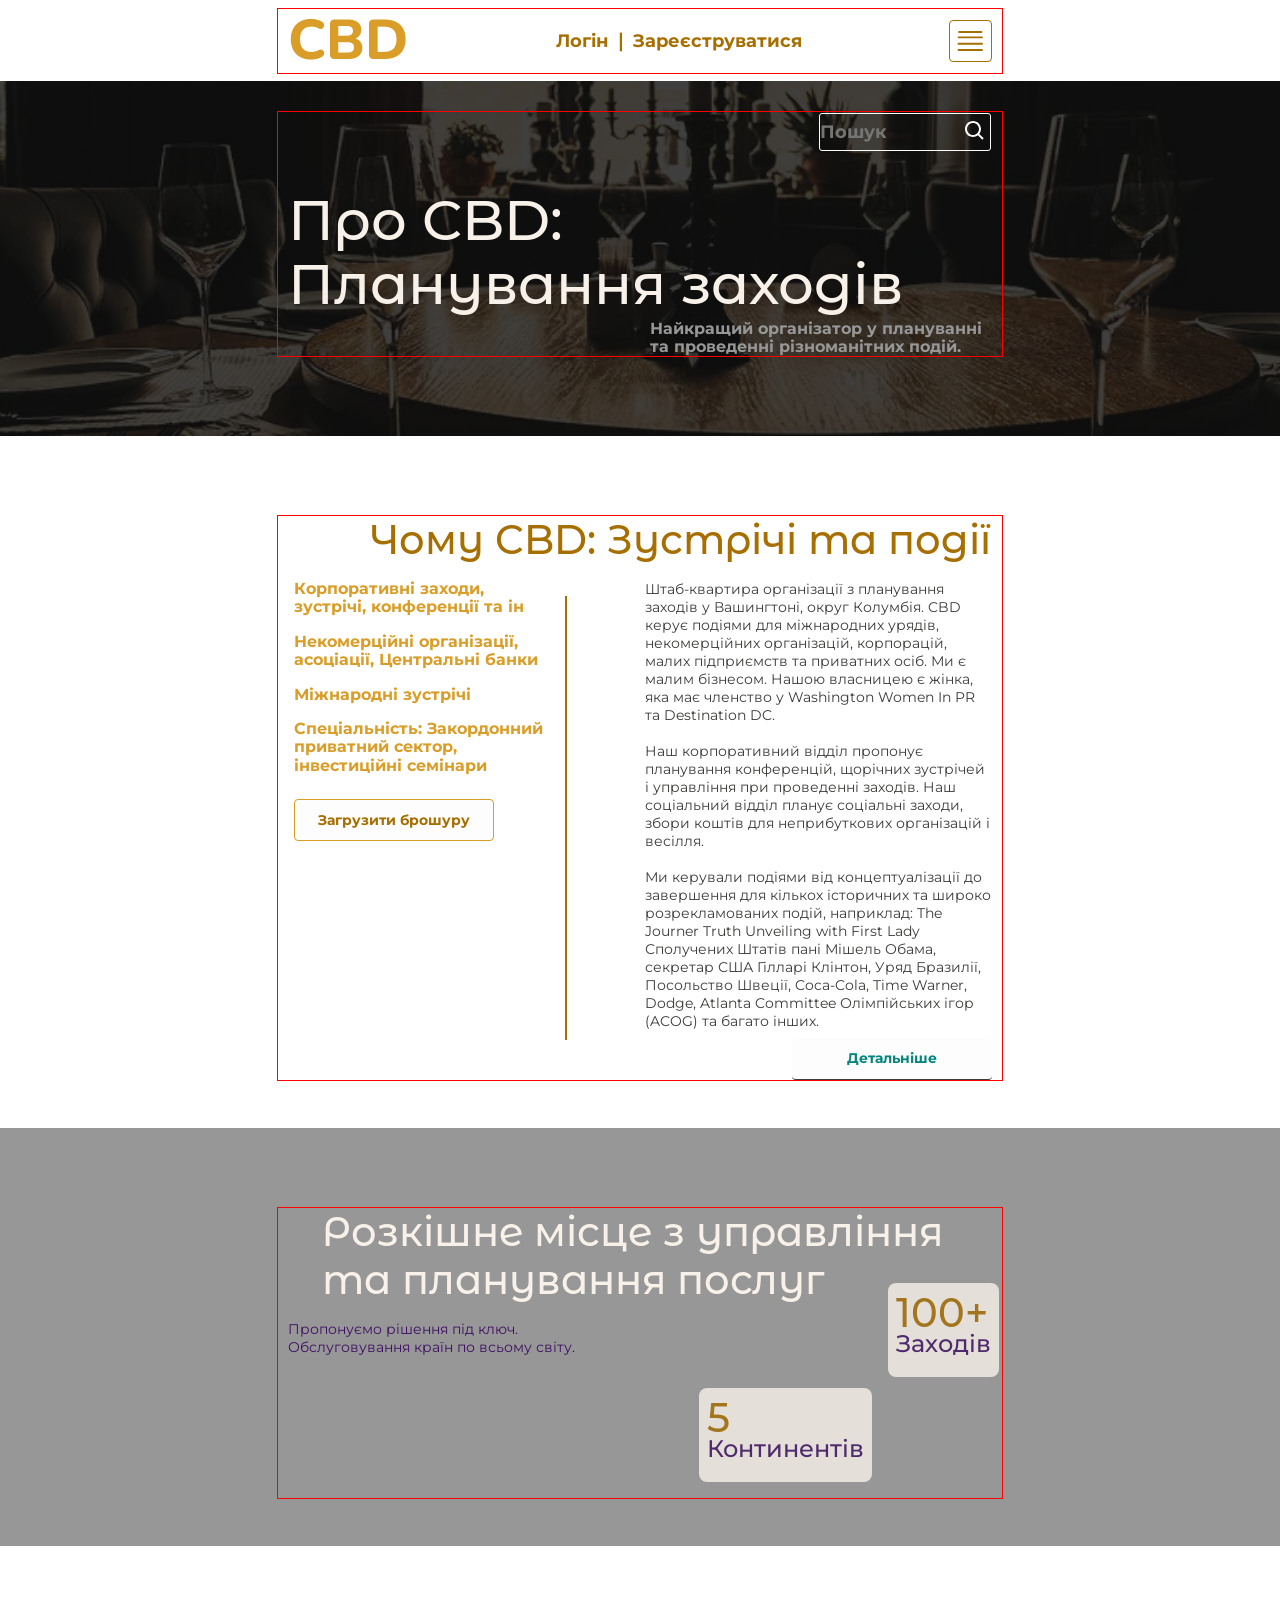
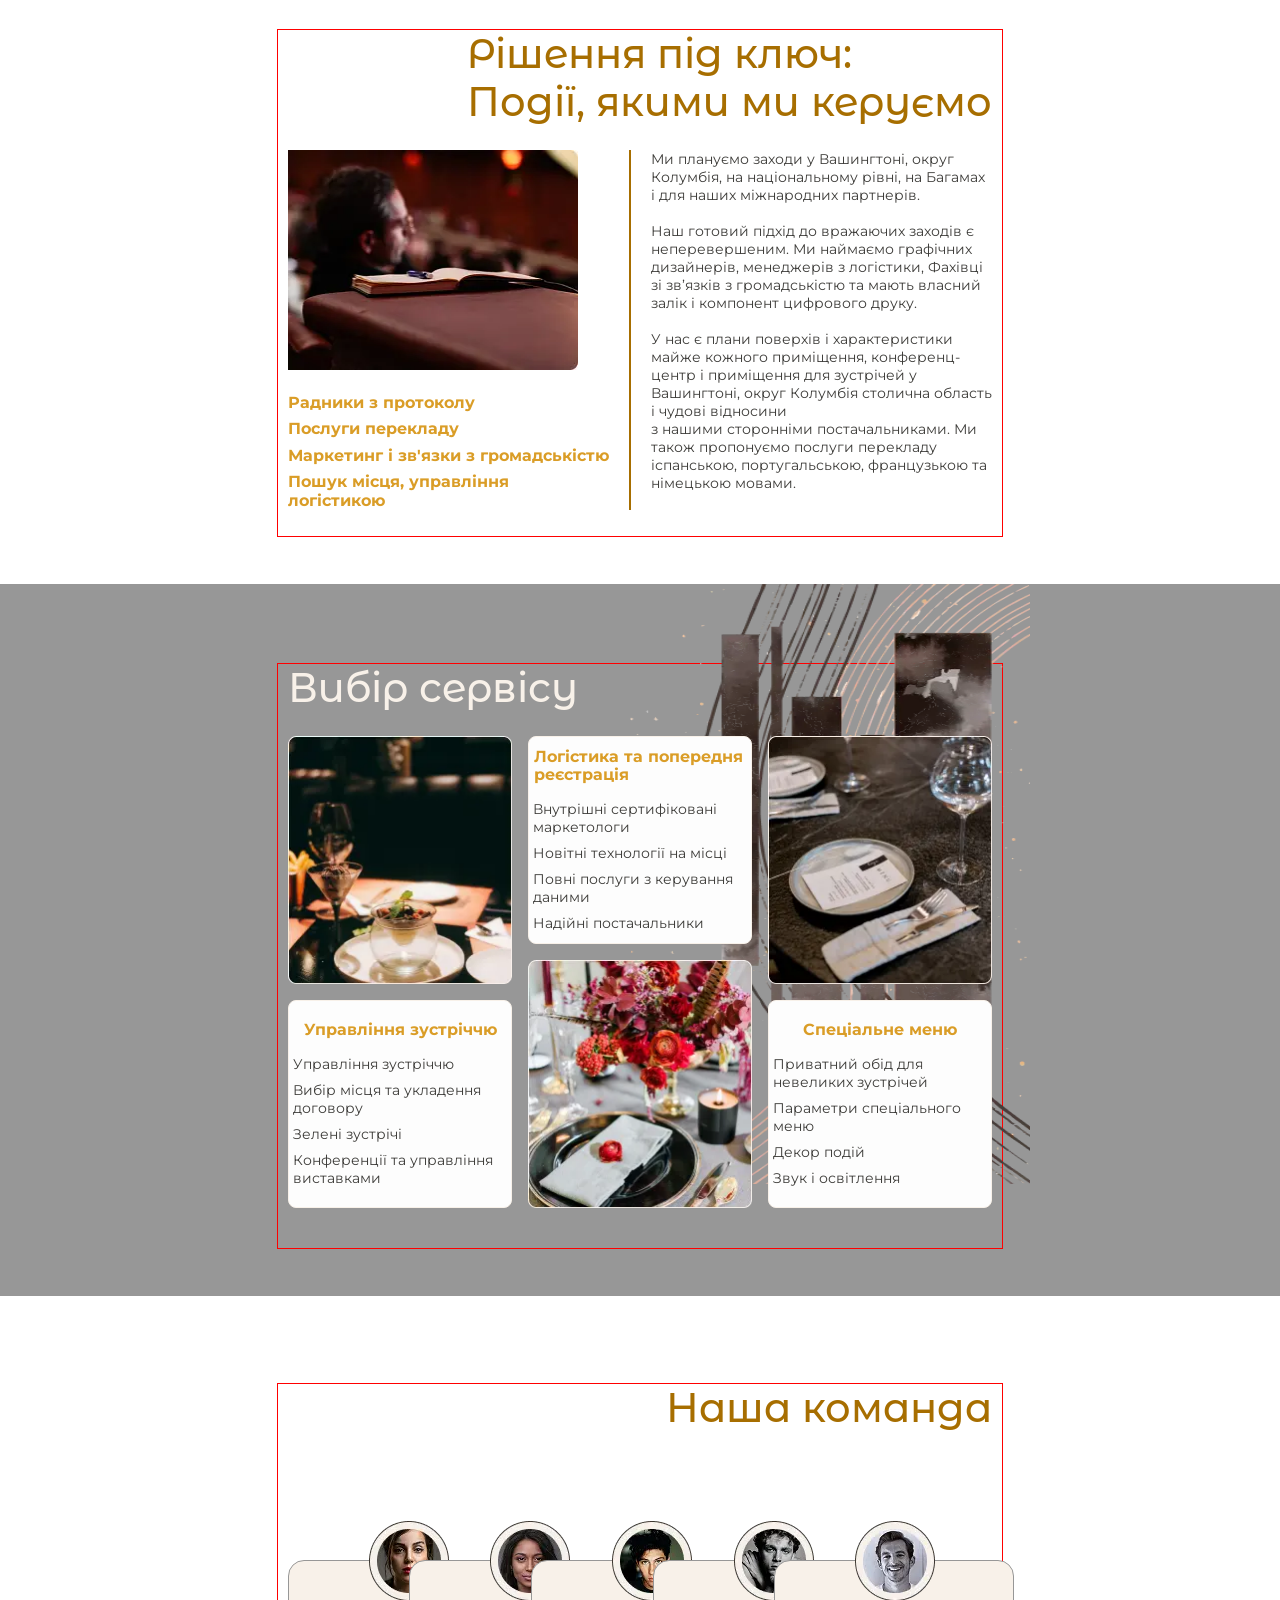
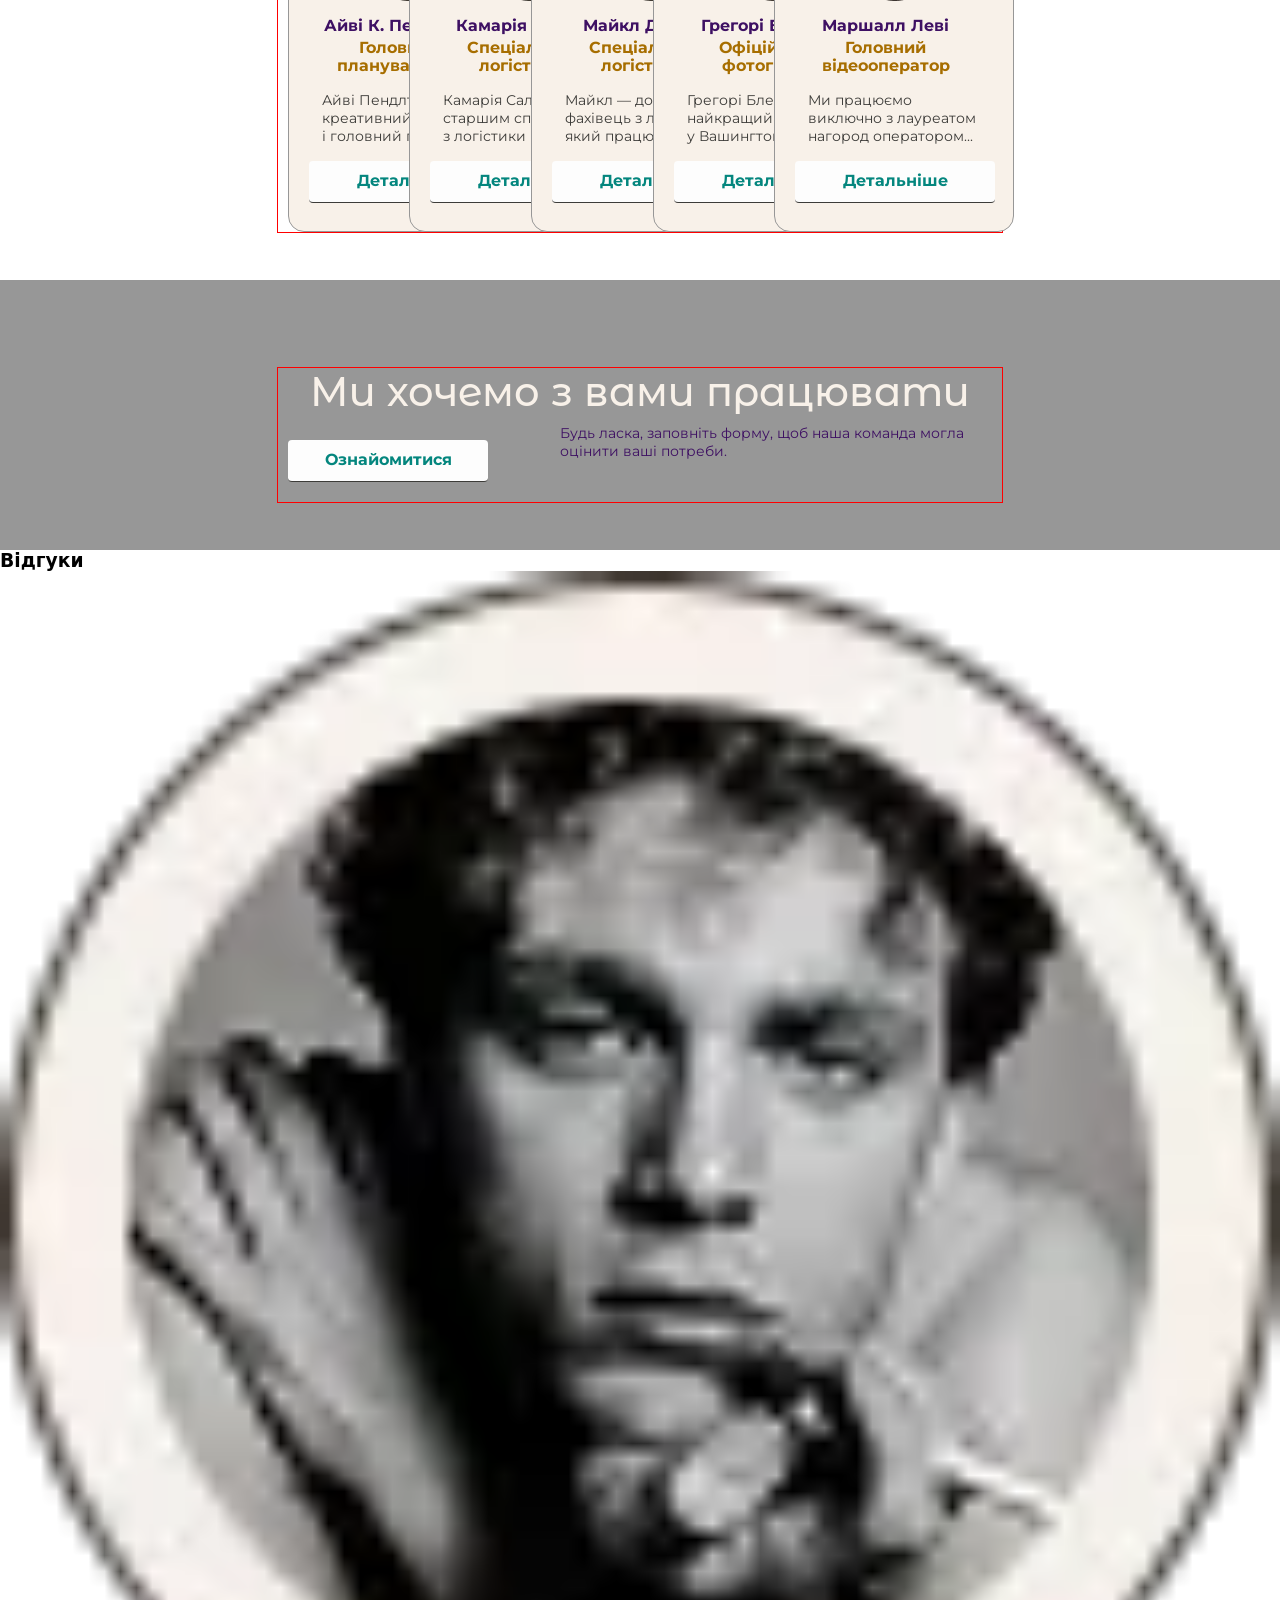
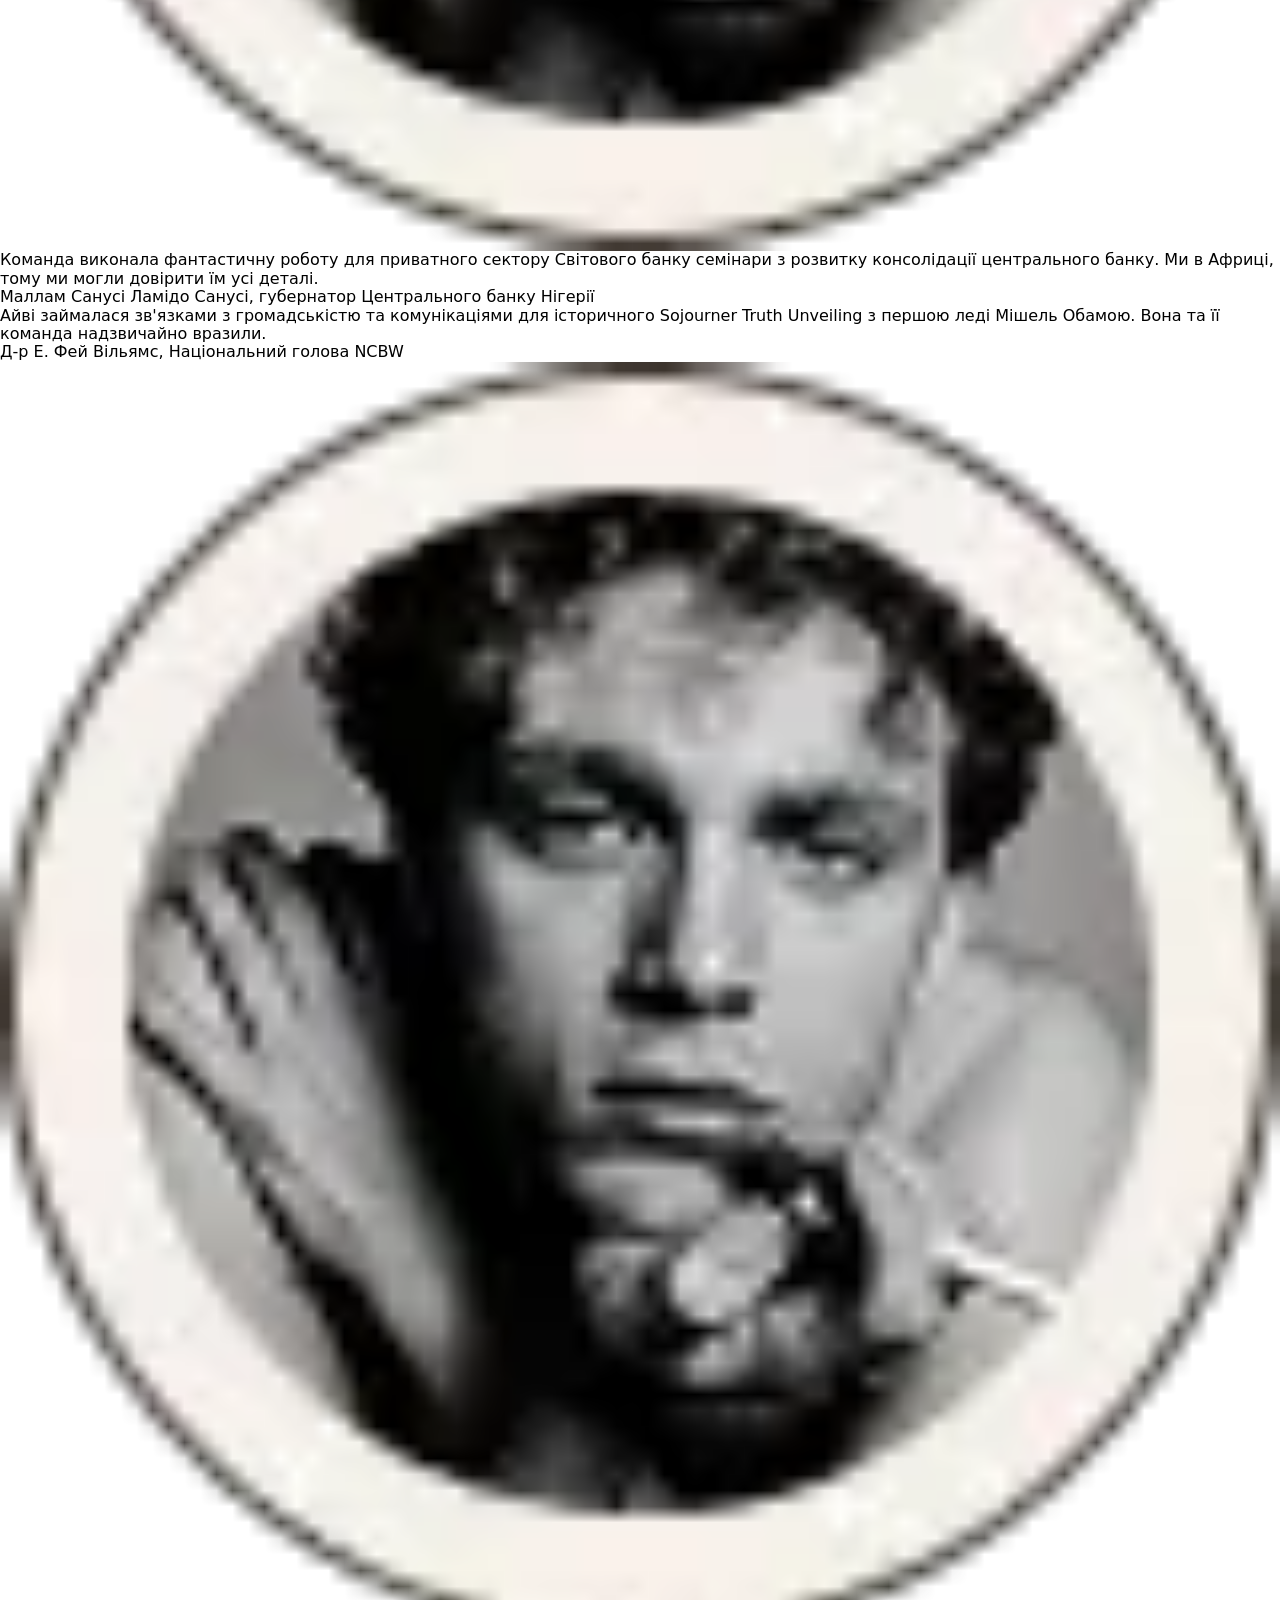
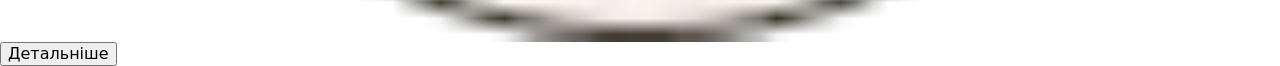
==== about.html @ 7a0e52d2 "team" ====
<!DOCTYPE html>
<html lang="en">

<head>
    <meta charset="UTF-8">
    <meta name="viewport" content="width=device-width, initial-scale=1.0">
    <title>Document</title>
    <link rel="stylesheet" href="https://cdnjs.cloudflare.com/ajax/libs/modern-normalize/3.0.1/modern-normalize.min.css"
        integrity="sha512-q6WgHqiHlKyOqslT/lgBgodhd03Wp4BEqKeW6nNtlOY4quzyG3VoQKFrieaCeSnuVseNKRGpGeDU3qPmabCANg=="
        crossorigin="anonymous" referrerpolicy="no-referrer" />
    <link rel="preconnect" href="https://fonts.googleapis.com">
    <link rel="preconnect" href="https://fonts.gstatic.com" crossorigin>
    <link
        href="https://fonts.googleapis.com/css2?family=Cinzel:wght@400..900&family=Inter:ital,opsz,wght@0,14..32,100..900;1,14..32,100..900&family=Montserrat+Alternates:ital,wght@0,100;0,200;0,300;0,400;0,500;0,600;0,700;0,800;0,900;1,100;1,200;1,300;1,400;1,500;1,600;1,700;1,800;1,900&family=Montserrat:ital,wght@0,100..900;1,100..900&family=Nunito:ital,wght@0,200..1000;1,200..1000&family=Roboto+Condensed:ital,wght@0,100..900;1,100..900&family=Roboto+Mono:ital,wght@0,100..700;1,100..700&display=swap"
        rel="stylesheet">
    <link href="https://unpkg.com/aos@2.3.1/dist/aos.css" rel="stylesheet">
    <link rel="stylesheet" href="./style/main.min.css">
</head>

<body>
    <header class="header">
        <div class="container">
            <div class="header__box">
                <a class="header__logo" href="./index.html">CBD</a>
                <div class="header__container">
                    <div class="header__wrapper">
                        <div class="header__group">
                            <ul class="header__list">
                                <li class="header__item">
                                    <svg class="header__vec-icon">
                                        <use class="header__use" href="./img/symbol-defs.svg#icon-facebook"></use>
                                    </svg>
                                </li>
                                <li class="header__item">
                                    <svg class="header__vec-icon">
                                        <use class="header__use" href="./img/symbol-defs.svg#icon-twitter"></use>
                                    </svg>
                                </li>
                                <li class="header__item">
                                    <svg class="header__vec-icon">
                                        <use class="header__use" href="./img/symbol-defs.svg#icon-youtube"></use>
                                    </svg>
                                </li>
                            </ul>
                            <ul class="header__item-list">
                                <li class="header__tile">
                                    <p class="header__desc">202.742.5923 ext. 160</p>
                                </li>
                                <li class="header__tile">
                                    <p class="header__desc">info [at] cbdmeetings [dot] com</p>
                                </li>
                            </ul>
                        </div>
                        <p class="header__text-mobile">Логін / Зареєструватися</p>
                        <p class="header__text">Логін &VerticalSeparator; Зареєструватися</p>
                    </div>
                    <div class="header__block">
                        <nav>
                            <ul class="header__nav-list">
                                <li class="header__nav-item"><a class="header__link" href="./about.html">Про нас</a>
                                </li>
                                <li class="header__nav-item"><a class="header__link" href="">Сервіси</a></li>
                                <li class="header__nav-item"><a class="header__link" href="">Портфоліо</a></li>
                                <li class="header__nav-item"><a class="header__link" href="">Клієнти</a></li>
                                <li class="header__nav-item"><a class="header__link" href="">Магазин</a></li>
                                <li class="header__nav-item"><a class="header__link" href="">Контакти</a></li>
                                <li class="header__nav-item"><a class="header__link" href="">Вартість</a></li>
                                <li class="header__nav-item"><a class="header__link" href="">Події</a></li>
                            </ul>
                        </nav>

                        <form class="header__form" action="#" method="get" role="search">
                            <input class="header__form-input" type="search" id="search-input" name="query"
                                placeholder="Пошук" autocomplete="off" required>
                            <svg class="header__form-icon" aria-hidden="true">
                                <use class="header__form-svg" href="./img/symbol-defs.svg#icon-search"></use>
                            </svg>
                        </form>
                    </div>
                </div>
                <button class="header__btn" type="button">
                    <svg class="header__icon">
                        <use class="header__svg" href="./img/symbol-defs.svg#icon-menu"></use>
                    </svg>
                </button>
            </div>
        </div>
    </header>
    <main>
        <section class="why">
            <div class="container why__container">
                <div class="why__wrapper">
                    <form class="why__form" action="#" method="get" role="search">
                        <input class="why__form-input" type="search" id="search-input" name="query" placeholder="Пошук"
                            autocomplete="off" required>
                        <svg class="why__icon" aria-hidden="true">
                            <use class="why__svg" href="./img/symbol-defs.svg#icon-search"></use>
                        </svg>
                    </form>
                    <h2 class="why__titlle">Про CBD: <br class="why__br"> Планування заходів</h2>
                    <p class="why__text">Найкращий організатор у плануванні <br class="why__br"> та проведенні
                        різноманітних подій.</p>
                </div>
                <div class="why__mobile">
                    <h1 class="why__title-mobile">Про CBD</h1>
                    <p class="why__text-mobile">Найкращий організатор у плануванні та проведенні різноманітних подій.
                    </p>
                    <form class="why__form-mobile" action="#" method="get" role="search">
                        <input class="why__mobile-input" type="search" id="search-input" name="query"
                            placeholder="Пошук" autocomplete="off" required>
                        <svg class="why__icon-mobile" aria-hidden="true">
                            <use class="why__svg-mobile" href="./img/symbol-defs.svg#icon-search"></use>
                        </svg>
                    </form>
                </div>
            </div>
        </section>
        <section class="place">
            <div class="container place__container">
                <div class="place__holder">
                    <h3 class="place__title">Чому CBD: <br class="place__br"> Зустрічі та події</h3>
                    <div class="place__line-title"></div>
                </div>
                <div class="place__wrapper">

                    <p class="place__text">
                        Штаб-квартира організації з <br> планування заходів у Вашингтоні, <br>
                        округ Колумбія. CBD керує подіями <br> для міжнародних урядів, <br>
                        некомерційних організацій, корпора...
                    </p>
                    <div class="place__box">
                        <p class="place__text-tablet">Штаб-квартира організації з планування заходів у Вашингтоні, округ
                            Колумбія. CBD керує подіями для міжнародних урядів,
                            некомерційних організацій, корпорацій, малих підприємств та приватних осіб. Ми є малим
                            бізнесом. Нашою власницею є
                            жінка, яка має членство у Washington Women In PR та Destination DC.
                            <br> <br>Наш корпоративний відділ пропонує планування конференцій, щорічних зустрічей і
                            управління при проведенні заходів. Наш
                            соціальний відділ планує соціальні заходи, збори коштів для неприбуткових організацій і
                            весілля. <br><br>Ми керували подіями
                            від концептуалізації до завершення для кількох історичних та широко розрекламованих подій,
                            наприклад: The Journer Truth
                            Unveiling with First Lady Сполучених Штатів пані Мішель Обама, секретар США Гілларі Клінтон,
                            Уряд Бразилії, Посольство
                            Швеції, Coca-Cola, Time Warner, Dodge, Atlanta Committee Олімпійських ігор (ACOG) та багато
                            інших.
                        </p>
                        <button class="place__btn" type="button">Детальніше</button>
                    </div>
                    <div class="place__line"></div>
                    <div class="place__block">
                        <ul class="place__list">
                            <li class="place__item">
                                <a class="place__link" href="">Корпоративні заходи, зустрічі, конференції та ін</a>
                            </li>
                            <li class="place__item">
                                <a class="place__link" href="">Некомерційні організації, асоціації, Центральні банки</a>
                            </li>
                            <li class="place__item">
                                <a class="place__link" href="">Міжнародні зустрічі</a>
                            </li>
                            <li class="place__item">
                                <a class="place__link" href="">Спеціальність: Закордонний приватний сектор, <br
                                        class="place__br-link"> інвестиційні
                                    семінари</a>
                            </li>
                        </ul>
                        <button class="place__btn-download" type="button">
                            Загрузити брошуру
                        </button>
                    </div>
                </div>
            </div>
        </section>
        <section class="planning">
            <div class="container planning__container">
                <div class="planning__box">
                    <div class="planning__line"></div>
                    <h3 class="planning__title">
                        Розкішне місце з управління та планування послуг
                    </h3>
                </div>
                <div class="planning__wrapper">
                    <ul class="planning__list">
                        <li class="planning__item">
                            <p class="planning__text">5 <span class="planning__span">Континентів</span></p>
                        </li>
                        <li class="planning__item">
                            <p class="planning__text">100+ <span class="planning__span">Заходів</span></p>
                        </li>
                    </ul>
                    <p class="planning__description">
                        Пропонуємо рішення під ключ. Обслуговування країн по всьому світу.
                    </p>
                </div>
                <picture class="planning__image">
                    <source media="(min-width: 1380px)" srcset="
                                                                  ./img/deckstop/planning-deckstop@1x.webp 1x,
                                                                  ./img/deckstop/planning-deckstop@2x.webp 2x
                                                                ">

                    <source media="(max-width: 723px)" srcset="
                                                                  ./img/mobile/planning-mobile@1x.webp 1x,
                                                                  ./img/mobile/planning-mobile@2x.webp 2x
                                                                ">
                    <img class="planning__image" src="./img/mobile/planning-mobile@1x.webp" alt="card">
                </picture>
            </div>
        </section>
        <section class="decision">
            <div class="container">
                <div class="decision__wrapper">
                    <h3 class="decision__title">Рішення під ключ: <br class="decision__br"> Події, якими ми керуємо</h3>
                    <div class="decision__line-title"></div>
                </div>
                <div class="decision__block">
                    <div class="decision__box">
                        <picture class="decision__image">
                            <source media="(min-width: 1380px)" srcset="
                        ./img/deckstop/decision-deckstop@1x.webp 1x,
                        ./img/deckstop/decision-deckstop@2x.webp 2x
                    ">

                            <source media="(min-width: 724px)" srcset="
                        ./img/tablet/decision-tablet@1x.webp 1x,
                        ./img/tablet/decision-tablet@2x.webp 2x
                    ">

                            <source media="(max-width: 723px)" srcset="
                        ./img/mobile/decision-mobile@1x.webp 1x,
                        ./img/mobile/decision-mobile@2x.webp 2x
                    ">

                            <img class="decision__image" src="./img/mobile/decision-mobile@1x.webp" alt="card">
                        </picture>
                        <ul class="decision__list">
                            <li class="decision__item">
                                <a class="decision__link" href="">Радники з протоколу</a>
                            </li>
                            <li class="decision__item">
                                <a class="decision__link" href="">Послуги перекладу</a>
                            </li>
                            <li class="decision__item">
                                <a class="decision__link" href="">Маркетинг і зв'язки з громадськістю</a>
                            </li>
                            <li class="decision__item">
                                <a class="decision__link" href="">Пошук місця, управління <br
                                        class="decision__br-deckstop"> логістикою</a>
                            </li>
                        </ul>
                    </div>
                    <div class="decision__line"></div>
                    <p class="decision__text-tablet">Ми плануємо заходи у Вашингтоні, округ Колумбія, на національному
                        рівні, на Багамах і для наших міжнародних
                        партнерів. <br><br> Наш готовий підхід до вражаючих заходів є неперевершеним. Ми наймаємо
                        графічних дизайнерів, менеджерів з
                        логістики, Фахівці зі зв’язків з громадськістю та мають власний залік і компонент цифрового
                        друку. <br><br>У нас є плани
                        поверхів і характеристики майже кожного приміщення, конференц-центр і приміщення для зустрічей у
                        Вашингтоні, округ
                        Колумбія столична область і чудові відносини <br>з нашими сторонніми постачальниками. Ми також
                        пропонуємо послуги перекладу
                        іспанською, португальською, французькою та німецькою мовами.</p>
                </div>
                <p class="decision__description">
                    Ми плануємо заходи у Вашингтоні, округ Колумбія, на національному рівні,
                    на Багамах і для наших міжнародних партнерів...
                </p>
                <button class="decision__button" type="button">
                    Детальніше
                </button>
            </div>
        </section>
        <section class="choice">
            <div class="container choice__container">
                <div class="choice__box">
                    <div class="choice__line"></div>
                    <h3 class="choice__title">Вибір сервісу</h3>
                </div>
                <ul class="choice__list">
                    <li class="choice__item">
                        <picture class="choice__image">
                            <source media="(min-width: 1380px)" srcset="
                        ./img/deckstop/cymbals-deckstop@1x.webp 1x,
                        ./img/deckstop/cymbals-deckstop@2x.webp 2x
                    ">
                            <source media="(min-width: 724px)" srcset="
                        ./img/tablet/cymbals-tablet@1x.webp 1x,
                        ./img/tablet/cymbals-tablet@2x.webp 2x
                    ">
                            <source media="(max-width: 723px)" srcset="
                        ./img/mobile/cymbals-mobile@1x.webp 1x,
                        ./img/mobile/cymbals-mobile@2x.webp 2x
                    ">
                            <img class="choice__image" src="./img/mobile/cymbals-mobile@1x.webp" alt="card">
                        </picture>
                    </li>

                    <li class="choice__item">
                        <p class="choice__text">Логістика та попередня реєстрація</p>
                        <ul class="choice__sublist">
                            <li class="choice__subitem">
                                <p class="choice__subtext">Внутрішні сертифіковані маркетологи</p>
                            </li>
                            <li class="choice__subitem">
                                <p class="choice__subtext">Новітні технології на місці</p>
                            </li>
                            <li class="choice__subitem">
                                <p class="choice__subtext">Повні послуги з керування даними</p>
                            </li>
                            <li class="choice__subitem">
                                <p class="choice__subtext">Надійні постачальники</p>
                            </li>
                        </ul>
                    </li>

                    <li class="choice__item">
                        <p class="choice__text">Управління зустріччю</p>
                        <ul class="choice__sublist">
                            <li class="choice__subitem">
                                <p class="choice__subtext">Управління зустріччю</p>
                            </li>
                            <li class="choice__subitem">
                                <p class="choice__subtext">Вибір місця та укладення договору</p>
                            </li>
                            <li class="choice__subitem">
                                <p class="choice__subtext">Зелені зустрічі</p>
                            </li>
                            <li class="choice__subitem">
                                <p class="choice__subtext">Конференції та управління виставками</p>
                            </li>
                        </ul>
                    </li>

                    <li class="choice__item">
                        <picture class="choice__image">
                            <source media="(min-width: 1380px)" srcset="
                        ./img/deckstop/vase-deckstop@1x.webp 1x,
                        ./img/deckstop/vase-deckstop@2x.webp 2x
                    ">
                            <source media="(min-width: 724px)" srcset="
                        ./img/tablet/vase-tablet@1x.webp 1x,
                        ./img/tablet/vase-tablet@2x.webp 2x
                    ">
                            <source media="(max-width: 723px)" srcset="
                        ./img/mobile/vase-mobile@1x.webp 1x,
                        ./img/mobile/vase-mobile@2x.webp 2x
                    ">
                            <img class="choice__image" src="./img/mobile/vase-mobile@1x.webp" alt="card">
                        </picture>
                    </li>

                    <li class="choice__item">
                        <picture class="choice__image">
                            <source media="(min-width: 1380px)" srcset="
                        ./img/deckstop/glass-deckstop@1x.webp 1x,
                        ./img/deckstop/glass-deckstop@2x.webp 2x
                    ">
                            <source media="(min-width: 724px)" srcset="
                        ./img/tablet/glass-tablet@1x.webp 1x,
                        ./img/tablet/glass-tablet@2x.webp 2x
                    ">
                            <source media="(max-width: 723px)" srcset="
                        ./img/mobile/glass-mobile@1x.webp 1x,
                        ./img/mobile/glass-mobile@2x.webp 2x
                    ">
                            <img class="choice__image" src="./img/mobile/glass-mobile@1x.webp" alt="card">
                        </picture>
                    </li>

                    <li class="choice__item">
                        <p class="choice__text">Спеціальне меню</p>
                        <ul class="choice__sublist">
                            <li class="choice__subitem">
                                <p class="choice__subtext">Приватний обід для невеликих зустрічей</p>
                            </li>
                            <li class="choice__subitem">
                                <p class="choice__subtext">Параметри спеціального меню</p>
                            </li>
                            <li class="choice__subitem">
                                <p class="choice__subtext">Декор подій</p>
                            </li>
                            <li class="choice__subitem">
                                <p class="choice__subtext">Звук і освітлення</p>
                            </li>
                        </ul>
                    </li>
                </ul>
                <picture class="choice__img">
                    <source media="(min-width: 1380px)" srcset="
                                ./img/deckstop/choice-deckstop@1x.webp 1x,
                                ./img/deckstop/choice-deckstop@2x.webp 2x
                            ">
                    <source media="(min-width: 724px)" srcset="
                                ./img/tablet/choice-tablet@1x.webp 1x,
                                ./img/tablet/choice-tablet@2x.webp 2x
                            ">
                    <img class="choice__img" src="./img/tablet/choice-tablet@1x.webp" alt="card">
                </picture>
            </div>
        </section>
        <section class="team">
            <div class="container">
                <div class="team__block">
                    <h3 class="team__title">Наша команда</h3>
                    <div class="team__line"></div>
                </div>
                <ul class="team__list">
                    <li class="team__item">
                        <div class="team__box">
                            <picture class="team__picture">
                                <source media="(min-width: 1380px)" srcset="
                        ./img/deckstop/aivi-deckstop@1x.webp 1x,
                        ./img/deckstop/aivi-deckstop@2x.webp 2x
                    ">
                                <source media="(min-width: 724px)" srcset="
                        ./img/tablet/aivi-tablet@1x.webp 1x,
                        ./img/tablet/aivi-tablet@2x.webp 2x
                    ">
                                <source media="(max-width: 723px)" srcset="
                        ./img/mobile/aivi-mobile@1x.webp 1x,
                        ./img/mobile/aivi-mobile@2x.webp 2x
                    ">
                                <img class="team__image" src="./img/mobile/aivi-mobile@1x.webp" alt="Айві">
                            </picture>

                            <ul class="team__info">
                                <li class="team__name">Айві К. Пендлтон</li>
                                <li class="team__position">Головний планувальник</li>
                            </ul>
                        </div>
                        <p class="team__text-deckstop">Айві Пендлтон — креативний директор і головний планувальник...
                        </p>
                        <p class="team__text">Айві Пендлтон — креативний директор і головний плану.</p>
                        <button class="team__button" type="button">Детальніше</button>
                        <ul class="team__sublist">
                            <li class="team__subitem">
                                <p class="team__text-tablet">Айві К. Пендлтон</p>
                            </li>
                            <li class="team__subitem">
                                <p class="team__text-tablet">Головний планувальник</p>
                            </li>
                        </ul>
                    </li>
                    <li class="team__item">
                        <div class="team__box">
                            <picture class="team__picture">
                                <source media="(min-width: 1380px)" srcset="
                        ./img/deckstop/amaria-deckstop@1x.webp 1x,
                        ./img/deckstop/amaria-deckstop@2x.webp 2x
                    ">
                                <source media="(min-width: 724px)" srcset="
                        ./img/tablet/amaria-tablet@1x.webp 1x,
                        ./img/tablet/amaria-tablet@2x.webp 2x
                    ">
                                <source media="(max-width: 723px)" srcset="
                        ./img/mobile/amaria-mobile@1x.webp 1x,
                        ./img/mobile/amaria-mobile@2x.webp 2x
                    ">
                                <img class="team__image" src="./img/mobile/amaria-mobile@1x.webp" alt="Камарія">
                            </picture>

                            <ul class="team__info">
                                <li class="team__name">Камарія Салау</li>
                                <li class="team__position">Спеціаліст з логістики</li>
                            </ul>
                        </div>
                        <p class="team__text-deckstop">Камарія Салау є старшим спеціалістом з логістики в CBD. Вона
                            тісно співпрацю...</p>
                        <p class="team__text">Камарія Салау є старшим спеціалістом з логістики в CBD.</p>
                        <button class="team__button" type="button">Детальніше</button>
                        <ul class="team__sublist">
                            <li class="team__subitem">
                                <p class="team__text-tablet">Камарія Салау</p>
                            </li>
                            <li class="team__subitem">
                                <p class="team__text-tablet">Спеціаліст з логістики</p>
                            </li>
                        </ul>
                    </li>

                    <li class="team__item">
                        <div class="team__box">
                            <picture class="team__picture">
                                <source media="(min-width: 1380px)" srcset="
                        ./img/deckstop/maikl-deckstop@1x.webp 1x,
                        ./img/deckstop/maikl-deckstop@2x.webp 2x
                    ">
                                <source media="(min-width: 724px)" srcset="
                        ./img/tablet/maikl-tablet@1x.webp 1x,
                        ./img/tablet/maikl-tablet@2x.webp 2x
                    ">
                                <source media="(max-width: 723px)" srcset="
                        ./img/mobile/maikl-mobile@1x.webp 1x,
                        ./img/mobile/maikl-mobile@2x.webp 2x
                    ">
                                <img class="team__image" src="./img/mobile/maikl-mobile@1x.webp" alt="Майкл">
                            </picture>

                            <ul class="team__info">
                                <li class="team__name">Майкл Дюбуа</li>
                                <li class="team__position">Спеціаліст з логістики</li>
                            </ul>
                        </div>
                        <p class="team__text-deckstop">Майкл — досвідчений фахівець з логістики, який працює в CBD з
                            2007 року...</p>
                        <p class="team__text">Майкл — досвідчений фахівець з логістики, який працює в CBD</p>
                        <button class="team__button" type="button">Детальніше</button>
                        <ul class="team__sublist">
                            <li class="team__subitem">
                                <p class="team__text-tablet">Майкл Дюбуа</p>
                            </li>
                            <li class="team__subitem">
                                <p class="team__text-tablet">Спеціаліст з логістики</p>
                            </li>
                        </ul>
                    </li>

                    <li class="team__item">
                        <div class="team__box">
                            <picture class="team__picture">
                                <source media="(min-width: 1380px)" srcset="
                        ./img/deckstop/gregori-deckstop@1x.webp 1x,
                        ./img/deckstop/gregori-deckstop@2x.webp 2x
                    ">
                                <source media="(min-width: 724px)" srcset="
                        ./img/tablet/gregori-tablet@1x.webp 1x,
                        ./img/tablet/gregori-tablet@2x.webp 2x
                    ">
                                <source media="(max-width: 723px)" srcset="
                        ./img/mobile/gregori-mobile@1x.webp 1x,
                        ./img/mobile/gregori-mobile@2x.webp 2x
                    ">
                                <img class="team__image" src="./img/mobile/gregori-mobile@1x.webp" alt="Грегорі">
                            </picture>

                            <ul class="team__info">
                                <li class="team__name">Грегорі Блейкі</li>
                                <li class="team__position">Офіційний фотограф</li>
                            </ul>
                        </div>
                        <p class="team__text-deckstop">Грегорі Блейкі — найкращий фотограф у Вашингтоні, округ
                            Колумбія...</p>
                        <p class="team__text">Грегорі Блейкі — найкращий фотограф у Вашингтоні, окркор</p>
                        <button class="team__button" type="button">Детальніше</button>
                        <ul class="team__sublist">
                            <li class="team__subitem">
                                <p class="team__text-tablet">Грегорі Блейкі</p>
                            </li>
                            <li class="team__subitem">
                                <p class="team__text-tablet">Офіційний фотограф</p>
                            </li>
                        </ul>
                    </li>

                    <li class="team__item">
                        <div class="team__box">
                            <picture class="team__picture">
                                <source media="(min-width: 1380px)" srcset="
                        ./img/deckstop/marshall-deckstop@1x.webp 1x,
                        ./img/deckstop/marshall-deckstop@2x.webp 2x
                    ">
                                <source media="(min-width: 724px)" srcset="
                        ./img/tablet/marshall-tablet@1x.webp 1x,
                        ./img/tablet/marshall-tablet@2x.webp 2x
                    ">
                                <source media="(max-width: 723px)" srcset="
                        ./img/mobile/marshall-mobile@1x.webp 1x,
                        ./img/mobile/marshall-mobile@2x.webp 2x
                    ">
                                <img class="team__image" src="./img/mobile/marshall-mobile@1x.webp" alt="Маршалл">
                            </picture>

                            <ul class="team__info">
                                <li class="team__name">Маршалл Леві</li>
                                <li class="team__position">Головний відеооператор</li>
                            </ul>
                        </div>
                        <p class="team__text-deckstop">Ми працюємо виключно з лауреатом нагород оператором Маршаллом
                            Л...</p>
                        <p class="team__text">Ми працюємо виключно з лауреатом нагород оператором...</p>
                        <button class="team__button" type="button">Детальніше</button>
                        <ul class="team__sublist">
                            <li class="team__subitem">
                                <p class="team__text-tablet">Маршалл Леві</p>
                            </li>
                            <li class="team__subitem">
                                <p class="team__text-tablet">Головний відеооператор</p>
                            </li>
                        </ul>
                    </li>
                </ul>
            </div>
        </section>
        <section class="work">
            <div class="container work__container">
                <div class="work__box">
                    <div class="work__line"></div>
                    <h3 class="work__title">Ми хочемо з вами працювати</h3>
                </div>
                <p class="work__text">Будь ласка, заповніть форму, щоб наша команда могла оцінити ваші потреби.</p>
                <button class="work__btn" type="button">Ознайомитися</button>
                <picture class="work__image">
                    <source media="(min-width: 1380px)" srcset="
                                            ./img/deckstop/work-deckstop@1x.webp 1x,
                                            ./img/deckstop/work-deckstop@2x.webp 2x
                                        ">
                    <source media="(min-width: 724px)" srcset="
                                            ./img/tablet/marshall-tablet@1x.webp 1x,
                                            ./img/tablet/marshall-tablet@2x.webp 2x
                                        ">
                    <source media="(max-width: 723px)" srcset="
                                            ./img/mobile/marshall-mobile@1x.webp 1x,
                                            ./img/mobile/marshall-mobile@2x.webp 2x
                                        ">
                    <img class="work__image" src="./img/deckstop/work-deckstop@1x.webp" alt="moon">
                </picture>
            </div>
        </section>
        <section class="reviews">
            <div class="reviews__container">
                <h3 class="reviews__title">Відгуки</h3>
                <ul class="reviews__list">
                    <li class="reviews__item">
                        <picture class="reviews__picture">
                            <source media="(min-width: 1380px)" srcset="
                                    ./img/deckstop/gregori-deckstop@1x.webp 1x,
                                    ./img/deckstop/gregori-deckstop@2x.webp 2x
                                ">
                            <source media="(min-width: 724px)" srcset="
                                    ./img/tablet/gregori-tablet@1x.webp 1x,
                                    ./img/tablet/gregori-tablet@2x.webp 2x
                                ">
                            <source media="(max-width: 723px)" srcset="
                                    ./img/mobile/gregori-mobile@1x.webp 1x,
                                    ./img/mobile/gregori-mobile@2x.webp 2x
                                ">
                            <img class="reviews__image" src="./img/mobile/gregori-mobile@1x.webp" alt="Грегорі">
                        </picture>
        
                        <div class="reviews__content">
                            <p class="reviews__text">
                                Команда виконала фантастичну роботу для приватного сектору Світового банку семінари з розвитку
                                консолідації центрального
                                банку. Ми в Африці, тому ми могли довірити їм усі деталі.
                            </p>
                            <p class="reviews__author">
                                Маллам Санусі Ламідо Санусі, губернатор Центрального банку Нігерії
                            </p>
                        </div>
                    </li>
        
                    <li class="reviews__item">
                        <div class="reviews__content">
                            <p class="reviews__text">
                                Айві займалася зв'язками з громадськістю та комунікаціями для історичного Sojourner Truth
                                Unveiling з першою леді Мішель
                                Обамою. Вона та її команда надзвичайно вразили.
                            </p>
                            <p class="reviews__author">
                                Д-р Е. Фей Вільямс, Національний голова NCBW
                            </p>
                        </div>
        
                        <picture class="reviews__picture">
                            <source media="(min-width: 1380px)" srcset="
                                    ./img/deckstop/gregori-deckstop@1x.webp 1x,
                                    ./img/deckstop/gregori-deckstop@2x.webp 2x
                                ">
                            <source media="(min-width: 724px)" srcset="
                                    ./img/tablet/gregori-tablet@1x.webp 1x,
                                    ./img/tablet/gregori-tablet@2x.webp 2x
                                ">
                            <source media="(max-width: 723px)" srcset="
                                    ./img/mobile/gregori-mobile@1x.webp 1x,
                                    ./img/mobile/gregori-mobile@2x.webp 2x
                                ">
                            <img class="reviews__image" src="./img/mobile/gregori-mobile@1x.webp" alt="Грегорі">
                        </picture>
                    </li>
                </ul>
        
                <button class="reviews__button" type="button">
                    Детальніше
                </button>
            </div>
        </section>
    </main>
</body>

</html>
---- style/main.min.css ----
h1,h2,h3,h4,h5,p{margin:0}ul{margin:0;padding:0;list-style:none}a{text-decoration:none}img{width:100%;max-width:100%;display:block;height:auto}.container{max-width:1380px;margin:0 auto;padding-left:10px;padding-right:10px;outline:1px solid red}@media screen and (min-width: 363px){.container{width:363px}}@media screen and (min-width: 724px){.container{width:724px}}@media screen and (min-width: 1380px){.container{width:1380px}}.header{padding-top:10px;padding-bottom:10px}@media screen and (min-width: 724px){.header{padding-top:9px;padding-bottom:8px}}@media screen and (min-width: 1380px){.header{padding-top:14px;padding-bottom:40px;background-color:#3d3c39;position:absolute;width:100%;z-index:3;background-color:rgba(0,0,0,0)}}.header__box{display:flex;justify-content:space-between;align-items:center;position:relative}.header__logo{flex-shrink:0;color:#da9d27;font-family:Nunito;font-size:40px;font-style:normal;font-weight:800;line-height:48px}@media screen and (min-width: 724px){.header__logo{font-size:56px;line-height:64px}}@media screen and (min-width: 1380px){.header__container{display:flex;flex-direction:column}}.header__wrapper{display:flex;align-items:center;gap:16px}@media screen and (min-width: 724px){.header__wrapper{gap:32px}}@media screen and (min-width: 1380px){.header__wrapper{gap:131px;margin-bottom:37px}}.header__group{display:none}@media screen and (min-width: 1380px){.header__group{display:flex;gap:128px}}.header__list{display:flex;gap:8px}.header__vec-icon{width:24px;height:24px}.header__use{fill:#fdfdfd}.header__item-list{display:flex;gap:128px}.header__desc{color:#a76e00;font-family:Montserrat;font-size:16px;font-style:normal;font-weight:400;line-height:18px}.header__text-mobile{color:#a76e00;font-family:Montserrat;font-size:14px;font-style:normal;font-weight:700;line-height:18px;display:block}@media screen and (min-width: 724px){.header__text-mobile{display:none}}.header__text{display:none}@media screen and (min-width: 724px){.header__text{color:#a76e00;font-family:Montserrat;font-size:18px;font-style:normal;font-weight:700;line-height:22px;display:block}}@media screen and (min-width: 1380px){.header__text{margin-top:18px}}.header__block{display:none}@media screen and (min-width: 1380px){.header__block{display:flex;gap:32px;justify-content:baseline;padding-top:17px;border-top:2px solid #979797}}.header__nav-list{display:flex;gap:40px}.header__link{color:#a76e00;font-family:Montserrat;font-size:18px;font-style:normal;font-weight:700;line-height:22px}.header__form-input{color:#979797;font-family:Montserrat;font-size:18px;font-style:normal;font-weight:700;line-height:22px;align-items:center;border-radius:4px;outline:1px solid #979797;border:none;width:174px;height:40px;padding:8px 40px 8px 8px;background-color:rgba(0,0,0,0)}.header__form-icon{width:24px;height:24px;position:absolute;right:10px;bottom:8px}.header__form-svg{fill:#fdfdfd}.header__btn{display:flex;padding:10px 7px;flex-direction:column;justify-content:center;align-items:center;gap:8px;border-radius:4px;border:1px solid #a76e00;background-color:rgba(0,0,0,0)}@media screen and (min-width: 1380px){.header__btn{display:none}}.header__icon{width:26.7px;height:20px}.header__svg{stroke:#a76e00}.hero{padding-top:40px;padding-bottom:48px;background-image:linear-gradient(rgba(16, 16, 16, 0.8), rgba(16, 16, 16, 0.8)),url(../../../img/mobile/cbd-mobile@1x.webp);background-repeat:no-repeat;background-position:center;background-size:cover}@media(min-device-pixel-ratio: 2),(min-resolution: 192dpi),(min-resolution: 2dppx){.hero{background-image:linear-gradient(rgba(16, 16, 16, 0.8), rgba(16, 16, 16, 0.8)),url(../../../img/mobile/cdd-mobile@2x.webp)}}@media screen and (min-width: 724px){.hero{padding-top:32px;padding-bottom:80px;background-image:linear-gradient(rgba(16, 16, 16, 0.8), rgba(16, 16, 16, 0.8)),url(../../../img/tablet/cbd-tablet@1x.webp)}}@media screen and (min-width: 724px)and (min-device-pixel-ratio: 2),screen and (min-width: 724px)and (min-resolution: 192dpi),screen and (min-width: 724px)and (min-resolution: 2dppx){.hero{background-image:linear-gradient(rgba(16, 16, 16, 0.8), rgba(16, 16, 16, 0.8)),url(../../../img/tablet/cbd-tablet@2x.webp)}}@media screen and (min-width: 724px)and (min-width: 1380px){.hero{padding-top:262px;padding-bottom:278px;background-image:linear-gradient(rgba(16, 16, 16, 0.8), rgba(16, 16, 16, 0.8)),url(../../../img/deckstop/cbd-deckstop@1x.webp)}}@media screen and (min-width: 724px)and (min-width: 1380px)and (min-device-pixel-ratio: 2),screen and (min-width: 724px)and (min-width: 1380px)and (min-resolution: 192dpi),screen and (min-width: 724px)and (min-width: 1380px)and (min-resolution: 2dppx){.hero{background-image:linear-gradient(rgba(16, 16, 16, 0.8), rgba(16, 16, 16, 0.8)),url(../../../img/deckstop/cbd-deckstop@2x.webp)}}.hero__container{position:relative}@media screen and (min-width: 1380px){.hero__wrapper{display:block;max-width:900px;margin-left:auto}}.hero__form-input{display:none}@media screen and (min-width: 724px){.hero__form-input{display:block;width:174px;height:40px;border-radius:4px;outline:1px solid #fdfdfd;border:none;background-color:rgba(0,0,0,0);display:flex;flex-direction:column;justify-content:center;color:#979797;font-family:Montserrat;font-size:18px;font-style:normal;font-weight:700;line-height:22px;margin-left:auto}}@media screen and (min-width: 1380px){.hero__form-input{display:none}}.hero__icon{display:none}@media screen and (min-width: 724px){.hero__icon{display:block;width:24px;height:24px;position:absolute;top:7px;right:15px}}@media screen and (min-width: 724px)and (min-width: 1380px){.hero__icon{display:none}}.hero__svg{display:none}@media screen and (min-width: 724px){.hero__svg{display:block;fill:#fdfdfd}}.hero__titlle{display:none}@media screen and (min-width: 724px){.hero__titlle{display:block;color:#f8f1e9;font-family:"Montserrat Alternates";font-size:56px;font-style:normal;font-weight:500;line-height:64px;margin-top:36px}}@media screen and (min-width: 1380px){.hero__titlle{font-size:68px;line-height:90px;max-width:900px;padding-bottom:32px}}.hero__text{display:none}@media screen and (min-width: 724px){.hero__text{display:block;color:#979797;font-family:Montserrat;font-size:16px;font-style:normal;font-weight:700;line-height:18px;max-width:436px;margin-left:auto}}@media screen and (min-width: 1380px){.hero__text{font-size:28px;line-height:36px;max-width:888px}}.hero__btn{display:none}@media screen and (min-width: 724px){.hero__btn{display:block;width:200px;height:42px;padding:12px;display:flex;padding:12px;justify-content:center;align-items:flex-end;gap:8px;border-radius:4px;border-bottom:1px solid #3d3c39;background:#fdfdfd;color:#04867e;font-family:Montserrat;font-size:16px;font-style:normal;font-weight:700;line-height:18px;margin-left:auto}}@media screen and (min-width: 1380px){.hero__btn{width:240px;height:42px;padding:10px 16px}}@media screen and (min-width: 724px){.hero__mobile{display:none}}.hero__title-mobile{color:#f8f1e9;font-family:Nunito;font-size:76px;font-style:normal;font-weight:800;line-height:normal;width:164px;margin:0 auto}.hero__text-mobile{color:#f8f1e9;font-family:Nunito;font-size:10px;font-style:normal;font-weight:600;line-height:normal;width:155px;margin-left:auto;margin-right:auto;padding-bottom:52px}.hero__mobile-input{display:flex;padding:8px;justify-content:space-between;align-items:center;border-radius:4px;outline:1px solid #fdfdfd;border:none;background:#979797;max-width:343px;width:100%;height:40px;padding:8px;display:flex;flex-direction:column;justify-content:center;flex-shrink:0;color:#fdfdfd;font-family:Montserrat;font-size:18px;font-style:normal;font-weight:700;line-height:22px}.hero__icon-mobile{width:24px;height:24px;position:absolute;right:20px;bottom:7px}.hero__svg-mobile{fill:#fdfdfd}.events-mb{padding-top:40px;padding-bottom:48px}@media screen and (min-width: 724px){.events-mb{display:none}}.events-mb__title{color:#a76e00;font-family:"Montserrat Alternates";font-size:38px;font-style:normal;font-weight:500;line-height:48px}.events-mb__text{display:flex;flex-direction:column;justify-content:center;color:#979797;font-family:Montserrat;font-size:16px;font-style:normal;font-weight:400;line-height:24px;margin-top:16px;margin-bottom:12px}.events-mb__btn{display:flex;padding:12px;justify-content:center;align-items:flex-end;gap:8px;border-radius:4px;background:#f8f1e9;flex-shrink:0;color:#04867e;font-family:Montserrat;font-size:14px;font-style:normal;font-weight:700;line-height:18px;max-width:343px;width:100%;height:42px;padding:12px;border:none}.about{padding-bottom:48px}@media screen and (min-width: 724px){.about{padding-top:64px;padding-bottom:40px}}@media screen and (min-width: 1380px){.about{padding-top:80px;padding-bottom:48px}}@media screen and (min-width: 724px){.about__box{display:flex;gap:48px;align-items:center;justify-content:center}}@media screen and (min-width: 724px){.about__wrapper{display:flex}}.about__block{display:flex;align-items:center;gap:7px}.about__img{width:224px;height:240px}@media screen and (min-width: 724px){.about__img{width:212px;height:204px}}@media screen and (min-width: 1380px){.about__img{width:210px;height:210px}}.about__tablet{display:none}@media screen and (min-width: 724px){.about__tablet{display:block}}@media screen and (min-width: 1380px){.about__tablet{display:none}}.about__container{margin-left:0}@media screen and (min-width: 724px){.about__container{margin-left:20px}}.about__title{color:#a76e00;font-family:"Montserrat Alternates";font-size:30px;font-style:normal;font-weight:500;line-height:40px;max-width:160px;border-top:2px solid #a76e00;padding-top:48px}@media screen and (min-width: 724px){.about__title{font-size:40px;max-width:305px;border:none}}@media screen and (min-width: 1380px){.about__title{font-size:56px;line-height:64px;max-width:427px}}.about__text-tablet{display:none}@media screen and (min-width: 724px){.about__text-tablet{display:block;color:#3d3c39;font-family:Montserrat;font-size:14px;font-style:normal;font-weight:400;line-height:18px;max-width:444px;margin-top:24px;padding-bottom:46px;border-bottom:2px solid #a76e00}}@media screen and (min-width: 1380px){.about__text-tablet{display:none}}.about__boat{display:flex;align-items:center;gap:20px}.about__line{display:none}@media screen and (min-width: 1380px){.about__line{display:block;width:95px;height:2px;background:#a76e00}}.about__text-deckstop{display:none}@media screen and (min-width: 1380px){.about__text-deckstop{display:block;color:#3d3c39;font-family:Montserrat;font-size:20px;font-style:normal;font-weight:400;line-height:32px;max-width:671px;margin-top:16px}}.about__btn-deckstop{display:none}@media screen and (min-width: 1380px){.about__btn-deckstop{display:block;width:240px;height:42px;padding:10px 16px;display:flex;justify-content:center;align-items:center;gap:8px;border-radius:4px;border-bottom:1px solid #3d3c39;border-top:none;border-left:none;border-right:none;background:#fdfdfd;color:#04867e;font-family:Montserrat;font-size:18px;font-style:normal;font-weight:700;line-height:22px;margin-left:auto}}.about__mobil{display:block}@media screen and (min-width: 724px){.about__mobil{display:none}}@media screen and (min-width: 1380px){.about__mobil{display:block}}.about__subtext{color:#3e1063;font-family:"Roboto Condensed";font-size:12px;font-style:normal;font-weight:400;line-height:18px;margin-top:8px;margin-bottom:8px}@media screen and (min-width: 724px){.about__subtext{font-size:16px;margin:0}}@media screen and (min-width: 1380px){.about__subtext{font-size:20px;line-height:32px}}.about__btn{display:flex;padding:12px 16px;justify-content:center;align-items:center;gap:8px;border-radius:4px;background:#f8f1e9;color:#04867e;font-family:Montserrat;font-size:14px;font-style:normal;font-weight:700;line-height:18px;width:343px;height:42px;padding:12px 16px;border:none}@media screen and (min-width: 724px){.about__btn{width:200px;height:42px;display:flex;padding:12px 16px;justify-content:center;align-items:center;gap:8px;border-radius:4px;border:1px solid #3d3c39;background-color:rgba(0,0,0,0);flex-shrink:0;font-size:16px;margin-top:38px;margin-bottom:16px}}@media screen and (min-width: 1380px){.about__btn{width:240px;height:42px;padding:10px 43px;font-size:18px;line-height:22px;margin-bottom:0;margin-top:70px;margin-left:auto}}.about__text{color:#3d3c39;text-overflow:ellipsis;font-family:Montserrat;font-size:14px;font-style:normal;font-weight:400;line-height:18px;padding-bottom:16px;padding-top:16px;display:block}@media screen and (min-width: 724px){.about__text{display:none}}.about__button{display:flex;padding:12px 16px;justify-content:center;align-items:center;gap:8px;border-radius:4px;background:#f8f1e9;color:#04867e;font-family:Montserrat;font-size:14px;font-style:normal;font-weight:700;line-height:18px;width:343px;height:42px;padding:12px 16px;border:none}@media screen and (min-width: 724px){.about__button{display:none}}.protocol{padding-top:48px;padding-bottom:48px;background-color:#979797}@media screen and (min-width: 724px){.protocol{padding-top:80px;padding-bottom:64px}}@media screen and (min-width: 1380px){.protocol{padding-top:100px;padding-bottom:113px}}.protocol__container{position:relative}@media screen and (min-width: 1380px){.protocol__box{display:flex;justify-content:center;align-items:center;gap:40px;margin-bottom:40px}}.protocol__title{color:#fdfdfd;font-family:"Montserrat Alternates";font-size:30px;font-style:normal;font-weight:500;line-height:40px;margin-bottom:16px}@media screen and (min-width: 724px){.protocol__title{font-size:40px;line-height:48px;margin-bottom:32px;margin-left:auto;margin-right:auto;max-width:657px}}@media screen and (min-width: 1380px){.protocol__title{line-height:64px;font-size:56px;max-width:920px;margin:0}}.protocol__line{width:384px;height:2px;background:#fdfdfd;display:none}@media screen and (min-width: 1380px){.protocol__line{display:block}}.protocol__list{display:flex;flex-direction:column;gap:8px}@media screen and (min-width: 724px){.protocol__list{gap:16px;position:relative;z-index:1}}@media screen and (min-width: 1380px){.protocol__list{flex-direction:row;gap:20px;margin-top:40px}}.protocol__item{display:flex;width:100%;max-width:343px;height:60px;padding:10px 16px;justify-content:space-between;align-items:center;border-radius:8px;background:#f8f1e9}@media screen and (min-width: 724px){.protocol__item{width:316px;height:60px;gap:26px}}@media screen and (min-width: 1380px){.protocol__item{width:324px;height:440px;padding:8px 8px 8px 24px;gap:20px;flex-direction:column;align-items:flex-start}}.protocol__block{display:flex;gap:39.5px}@media screen and (min-width: 724px){.protocol__block{gap:26px}}@media screen and (min-width: 1380px){.protocol__block{gap:16px;align-items:baseline}}.protocol__number{display:flex;flex-direction:column;justify-content:center;flex-shrink:0;color:#a76e00;font-family:"Montserrat Alternates";font-size:30px;font-style:normal;font-weight:500;line-height:40px}@media screen and (min-width: 724px){.protocol__number{font-size:40px;line-height:48px}}@media screen and (min-width: 1380px){.protocol__number{font-size:28px;line-height:36px}}.protocol__text{display:flex;flex-direction:column;justify-content:center;flex-shrink:0;color:#a76e00;font-family:Montserrat;font-size:16px;font-style:normal;font-weight:400;line-height:24px;width:170px}@media screen and (min-width: 724px){.protocol__text{font-size:24px;line-height:32px}}@media screen and (min-width: 1380px){.protocol__text{font-size:28px;line-height:36px}}.protocol__subtext{color:#3d3c39;font-family:Montserrat;font-size:20px;font-style:normal;font-weight:400;line-height:32px}.protocol__btn{border:none;background-color:rgba(0,0,0,0)}.protocol__items-list{display:none}@media screen and (min-width: 1380px){.protocol__items-list{display:flex;gap:8px;flex-direction:column}}.protocol__icon{width:22px;height:22px}@media screen and (min-width: 724px){.protocol__icon{transform:rotate(-90deg)}}@media screen and (min-width: 1380px){.protocol__icon{display:none}}.protocol__svg{flex-shrink:0;fill:#fdfdfd;stroke-width:1px;stroke:#a76e00}.protocol__img{width:431px;height:320px;display:none}@media screen and (min-width: 724px){.protocol__img{display:block;position:absolute;right:10px;bottom:-15px;z-index:0}}@media screen and (min-width: 1380px){.protocol__img{width:1288px;height:540.6px;right:10px;bottom:-70px}}.concepts{padding-top:48px;padding-bottom:40px}@media screen and (min-width: 724px){.concepts{padding-top:82px;padding-bottom:48px}}@media screen and (min-width: 1380px){.concepts{padding-top:100px;padding-bottom:46px}}.concepts__box{display:flex;align-items:center;justify-content:center;gap:40px}.concepts__line{display:none;width:433px;height:2px;background:#a76e00}@media screen and (min-width: 1380px){.concepts__line{display:block}}.concepts__title{color:#a76e00;font-family:"Montserrat Alternates";font-size:30px;font-style:normal;font-weight:500;line-height:40px}@media screen and (min-width: 724px){.concepts__title{margin:0 auto;font-size:40px;line-height:48px;margin:0 auto;max-width:622px}}@media screen and (min-width: 1380px){.concepts__title{display:block;margin:0}}.concepts__list{display:flex;gap:20px;margin-top:8px;margin-bottom:16px}@media screen and (min-width: 724px){.concepts__list{margin-top:16px;margin-bottom:0}}@media screen and (min-width: 1380px){.concepts__list{align-items:center;justify-content:center;margin-top:32px}}.concepts__left{display:flex;flex-direction:column;gap:16px;display:flex}.concepts__img-one{width:162px;height:120px}@media screen and (min-width: 724px){.concepts__img-one{width:276px;height:210px}}@media screen and (min-width: 1380px){.concepts__img-one{width:405px;height:260px}}.concepts__img-two{width:162px;height:120px}@media screen and (min-width: 724px){.concepts__img-two{width:492px;height:292px;padding:0 .043px .516px 0;position:relative;bottom:122px;left:138px}}@media screen and (min-width: 1380px){.concepts__img-two{width:720px;height:360px;bottom:148px;left:200px}}.concepts__right{margin-top:auto}.concepts__img-thre{width:161px;height:256px}@media screen and (min-width: 724px){.concepts__img-thre{width:326px;height:210px}}@media screen and (min-width: 1380px){.concepts__img-thre{width:402px;height:260px}}.concepts__btn{display:flex;padding:12px;justify-content:center;align-items:flex-end;gap:8px;border-radius:4px;background:#f8f1e9;flex-shrink:0;color:#04867e;font-family:Montserrat;font-size:14px;font-style:normal;font-weight:700;line-height:18px;max-width:343px;width:100%;height:42px;border:none}@media screen and (min-width: 724px){.concepts__btn{width:200px;height:42px;padding:12px;background-color:rgba(0,0,0,0);border-bottom:1px solid #3d3c39;border-top:none;border-left:none;border-right:none;font-size:16px}}@media screen and (min-width: 1380px){.concepts__btn{width:240px;height:42px;padding:10px 16px;font-size:18px;line-height:22px}}.favor{padding-top:48px;padding-bottom:112px;background-color:#979797}@media screen and (min-width: 724px){.favor{padding-top:72px;padding-bottom:48px}}@media screen and (min-width: 1380px){.favor{padding-top:100px}}.favor__container{position:relative}.favor__block{display:flex;align-items:center;gap:40px}.favor__title{color:#fdfdfd;font-family:"Montserrat Alternates";font-size:30px;font-style:normal;font-weight:500;line-height:40px;position:relative;z-index:1}@media screen and (min-width: 724px){.favor__title{font-size:40px;line-height:48px}}@media screen and (min-width: 1380px){.favor__title{font-size:56px;line-height:64px}}.favor__branch{display:none}@media screen and (min-width: 1380px){.favor__branch{width:913px;height:2px;background:var(--white-text, #fdfdfd);display:block}}.favor__box{width:100%;height:304px;padding-top:16px;padding-bottom:16px;padding-left:26.5px;padding-right:26.5px;display:inline-flex;flex-direction:column;position:relative;z-index:1;gap:16px;border-radius:8px;background:#f8f1e9;margin-top:16px}@media screen and (min-width: 724px){.favor__box{background-color:rgba(0,0,0,0);gap:24px;height:100%;padding:0;margin-top:32px}}@media screen and (min-width: 1380px){.favor__box{flex-direction:row;gap:50px;justify-content:center}}.favor__list{display:flex;flex-direction:column;gap:12px}@media screen and (min-width: 724px){.favor__list{background-color:#f8f1e9;display:flex;flex-direction:column;justify-content:center;align-items:flex-start;gap:8px;border-radius:8px;background:var(--white-fon, #f8f1e9);width:604px;height:240px;gap:16px}}.favor__list-one{border-bottom:2px solid #a76e00;padding-bottom:16px}@media screen and (min-width: 724px){.favor__list-one{border-bottom:none;padding:none}}@media screen and (min-width: 724px){.favor__list-two{margin-left:auto}}@media screen and (min-width: 1380px){.favor__list-two{margin-left:0}}.favor__item:first-child{margin-left:10.5px}.favor__item:nth-child(2){margin-left:26.5px}.favor__item:nth-child(3){margin-left:42.5px}.favor__item:last-child{margin-left:58.5px}@media screen and (min-width: 724px){.favor__item{display:flex;align-items:center;gap:20px}.favor__item:first-child{margin-left:8px}.favor__item:nth-child(2){margin-left:8px;margin-right:135px}.favor__item:nth-child(3){margin-left:8px}.favor__item:last-child{margin-left:8px;margin-right:94px}}.favor__item-two:first-child{margin-left:12px}.favor__item-two:nth-child(2){margin-left:28px}.favor__item-two:nth-child(3){margin-left:44px}.favor__item-two:last-child{margin-left:60px}@media screen and (min-width: 724px){.favor__item-two{display:flex;align-items:center;gap:20px}.favor__item-two:first-child{margin-left:30px}.favor__item-two:nth-child(2){margin-left:8px}.favor__item-two:nth-child(3){margin-left:119px}.favor__item-two:last-child{margin-left:241px}}.favor__text{color:#3d3c39;font-family:Montserrat;font-size:14px;font-style:normal;font-weight:700;line-height:18px;max-width:231px}@media screen and (min-width: 724px){.favor__text{color:var(--black-text, #3d3c39);font-family:Montserrat;font-size:24px;font-style:normal;font-weight:500;line-height:32px;max-width:500px}}.favor__line{display:none}@media screen and (min-width: 724px){.favor__line{display:block;width:var(--w);height:2px;background-color:#a76e00}}.favor__btn{display:none}@media screen and (min-width: 724px){.favor__btn{display:flex;padding:12px 16px;justify-content:center;align-items:center;gap:8px;border-radius:4px;border-bottom:1px solid var(--grey-bttn, #3d3c39);background:var(--white-text, #fdfdfd);width:200px;height:42px;padding:12px 16px;color:var(--green-text, #04867e);font-family:Montserrat;font-size:16px;font-style:normal;font-weight:700;line-height:18px;border:none;margin-top:40px;margin-left:auto;margin-right:auto;position:relative;z-index:1}}@media screen and (min-width: 1380px){.favor__btn{width:240px;padding:10px 16px;font-size:18px;line-height:22px;margin-top:24px}}.favor__img{position:absolute;top:-48px;right:0;width:250px;height:520px;z-index:0}@media screen and (min-width: 724px){.favor__img{width:704px;height:600px;right:0px;top:66px}}@media screen and (min-width: 1380px){.favor__img{width:1360px;height:403.4px;top:0;left:0}}.events{padding-top:44px;padding-bottom:48px}@media screen and (min-width: 724px){.events{padding-top:80px}}@media screen and (min-width: 1380px){.events{padding-top:100px}}@media screen and (min-width: 724px){.events__box{display:flex;align-items:center;gap:8px}}.events__title{color:var(--gold-text, #a76e00);font-family:"Montserrat Alternates";font-size:30px;font-style:normal;font-weight:500;line-height:40px}@media screen and (min-width: 724px){.events__title{line-height:48px}}@media screen and (min-width: 1380px){.events__title{font-size:56px;line-height:64px}}.events__line{width:100%;height:2px;background:#a76e00}@media screen and (min-width: 724px){.events__line{width:10px;height:3px}}@media screen and (min-width: 1380px){.events__line{height:5px;width:15px}}.events__subtitle{color:var(--gold-text, #a76e00);text-align:right;font-family:"Montserrat Alternates";font-size:30px;font-style:normal;font-weight:500;line-height:40px;margin-bottom:16px}@media screen and (min-width: 724px){.events__subtitle{line-height:48px;margin-bottom:8px}}@media screen and (min-width: 1380px){.events__subtitle{font-size:56px;line-height:64px;margin-bottom:40px}}.events__caption{display:none}@media screen and (min-width: 724px){.events__caption{color:var(--gold-logo, #da9d27);font-family:Montserrat;font-size:24px;font-style:normal;font-weight:500;line-height:32px;display:block}}@media screen and (min-width: 1380px){.events__caption{display:none}}@media screen and (min-width: 724px){.events__block{display:flex;flex-direction:row-reverse;gap:13px;margin-top:16px}}@media screen and (min-width: 1380px){.events__block{gap:88px}}.events__img{width:343px;height:232px}@media screen and (min-width: 724px){.events__img{width:342px;height:232px}}@media screen and (min-width: 1380px){.events__img{width:670px;height:420px}}.events__caption-mobile{color:var(--gold-logo, #da9d27);font-family:Montserrat;font-size:16px;font-style:normal;font-weight:400;line-height:24px;margin-top:16px;margin-bottom:8px;display:block}@media screen and (min-width: 724px){.events__caption-mobile{display:none}}@media screen and (min-width: 1380px){.events__caption-mobile{display:block;font-size:28px;line-height:36px;font-weight:500;margin-bottom:32px;margin-top:0}}.events__text{flex-shrink:0;color:var(--black-text, #3d3c39);font-family:Montserrat;font-size:12px;font-style:normal;font-weight:400;line-height:18px}@media screen and (min-width: 724px){.events__text{max-width:333px;font-size:14px}}@media screen and (min-width: 1380px){.events__text{line-height:32px;font-size:20px;max-width:537px}}.events__btn{display:flex;padding:12px;justify-content:center;align-items:flex-end;gap:8px;border-radius:4px;background:var(--white-fon, #f8f1e9);flex-shrink:0;color:var(--green-text, #04867e);font-family:Montserrat;font-size:14px;font-style:normal;font-weight:700;line-height:18px;height:42px;width:100%;border:none;margin-top:16px}@media screen and (min-width: 724px){.events__btn{width:200px;height:42px;padding:12px;font-size:16px;background-color:rgba(0,0,0,0);border-bottom:2px solid var(--black-text, #3d3c39);margin-top:16px}}@media screen and (min-width: 1380px){.events__btn{width:240px;height:42px;padding:10px 16px;font-size:18px;line-height:22px;margin-top:32px}}.video{padding-top:48px;padding-bottom:48px;background-color:#979797}@media screen and (min-width: 724px){.video{padding-top:80px}}@media screen and (min-width: 1380px){.video{padding-top:100px}}.video__container{position:relative}.video__block{display:flex;align-items:center;gap:40px}.video__title{color:var(--white-fon, #f8f1e9);font-family:"Montserrat Alternates";font-size:30px;font-style:normal;font-weight:500;line-height:40px}@media screen and (min-width: 724px){.video__title{font-size:40px;line-height:48px;position:relative;z-index:1}}@media screen and (min-width: 1380px){.video__title{line-height:64px;font-size:56px}}.video__line{display:none}@media screen and (min-width: 1380px){.video__line{display:block;width:981px;height:2px;background:var(--white-fon, #f8f1e9);position:relative;z-index:1}}.video__box{width:343px;height:340px;padding:16px 32px 50px 31px;display:flex;flex-direction:column;align-items:center;gap:16px;border-radius:8px;border:1px solid var(--white-text, #fdfdfd);background:var(--white-fon, #f8f1e9);margin-top:8px;margin-bottom:24px}@media screen and (min-width: 724px){.video__box{margin-left:auto;margin-right:auto;width:522px;height:360px;padding:16px 88px 42px 88px;margin-bottom:16px;margin-top:16px;position:relative;z-index:1}}@media screen and (min-width: 1380px){.video__box{width:1200px;height:480px;margin-bottom:24px;margin-top:24px}}.video__text{color:var(--blue-information, #3e1063);font-family:Montserrat;font-size:12px;font-style:normal;font-weight:400;line-height:18px}@media screen and (min-width: 724px){.video__text{font-size:14px}}@media screen and (min-width: 1380px){.video__text{font-size:16px}}.video__btn{display:flex;padding:12px 16px;justify-content:center;align-items:center;gap:8px;border-radius:4px;background:var(--white-fon, #f8f1e9);width:100%;height:42px;color:var(--green-text, #04867e);font-family:Montserrat;font-size:14px;font-style:normal;font-weight:700;line-height:18px;border:none}@media screen and (min-width: 724px){.video__btn{width:200px;font-size:16px;margin:0 auto;position:relative;z-index:1}}@media screen and (min-width: 1380px){.video__btn{width:240px;padding:10px 16px;font-size:18px;line-height:22px}}.video__img{display:none}@media screen and (min-width: 724px){.video__img{display:block;position:absolute;width:430px;height:520px;top:-38px;right:-30px}}@media screen and (min-width: 724px)and (min-width: 1380px){.video__img{top:-82.78px;width:503px;height:763.6px}}.news{padding-top:48px;padding-bottom:128px;position:relative}@media screen and (min-width: 724px){.news{padding-top:80px;padding-bottom:160px;height:768px}}@media screen and (min-width: 1380px){.news{padding-top:100px;padding-bottom:200px}}.news__block{display:flex;flex-direction:row-reverse;align-items:center}.news__title{color:var(--gold-text, #a76e00);font-family:"Montserrat Alternates";font-size:30px;font-style:normal;font-weight:500;line-height:40px}@media screen and (min-width: 724px){.news__title{font-size:40px;line-height:48px;max-width:361px;margin-left:auto}}@media screen and (min-width: 1380px){.news__title{font-size:56px;line-height:64px;max-width:600px}}.news__line{width:798px;height:2px;background:#a76e00}.news__list{gap:8px;margin-top:16px;margin-bottom:24px}@media screen and (min-width: 724px){.news__list{display:grid;grid-template-columns:repeat(3, 1fr);gap:16px;position:absolute;right:34px;top:210px}}@media screen and (min-width: 724px)and (min-width: 1380px){.news__list{position:static;margin-bottom:24px}}.news__item{max-width:252px;display:flex;flex-direction:column;gap:8px}.news__item:nth-child(2){margin-left:auto}@media screen and (min-width: 724px){.news__item{max-width:300px;margin-left:0;gap:24px}.news__item:nth-child(2){margin-left:0}}@media screen and (min-width: 1380px){.news__item{max-width:438px}}.news__data{color:var(--blue-information, #3e1063);font-family:Montserrat;font-size:14px;font-style:normal;font-weight:700;line-height:18px}@media screen and (min-width: 724px){.news__data{font-size:16px}}.news__img{width:252px;height:160px}@media screen and (min-width: 724px){.news__img{width:300px;height:220px}}@media screen and (min-width: 1380px){.news__img{width:438px;height:220px}}.news__text{color:var(--gold-logo, #da9d27);font-family:Montserrat;font-size:16px;font-style:normal;font-weight:400;line-height:24px}@media screen and (min-width: 724px){.news__text{line-height:32px;font-size:24px}}.news__btn{max-width:343px;width:100%;height:42px;padding:12px 16px;padding:12px 16px;border-radius:4px;background:var(--white-fon, #f8f1e9);color:var(--green-text, #04867e);font-family:Montserrat;font-size:14px;font-style:normal;font-weight:700;line-height:18px;border:none}@media screen and (min-width: 724px){.news__btn{position:absolute;bottom:120px;left:50%;transform:translateX(-50%);background-color:rgba(0,0,0,0);border-bottom:1px solid var(--grey-bttn, #3d3c39);font-size:16px;width:200px}}@media screen and (min-width: 1380px){.news__btn{width:240px;font-size:18px;line-height:22px;display:block}}.footer{background:#16392d;padding-top:24px;padding-bottom:8px}@media screen and (min-width: 724px){.footer{padding-top:40px}}@media screen and (min-width: 1380px){.footer{padding-top:64px}}@media screen and (min-width: 724px){.footer__container{display:flex;flex-direction:column;position:relative}}.footer__title{color:var(--gold-logo, #da9d27);font-family:Nunito;font-size:40px;font-style:normal;font-weight:800;line-height:48px;margin-bottom:4px}@media screen and (min-width: 724px){.footer__title{display:none}}@media screen and (min-width: 1380px){.footer__title{font-size:64px;line-height:80px}}.footer__tablet{display:none}@media screen and (min-width: 724px){.footer__tablet{display:block;font-size:56px;line-height:56px;margin-bottom:50px}}@media screen and (min-width: 1380px){.footer__about{position:absolute;top:0;left:280px}}.footer__subtext{display:none}@media screen and (min-width: 724px){.footer__subtext{display:flex;flex-direction:column;justify-content:center;flex-shrink:0;color:var(--gold-logo, #da9d27);font-family:Nunito;font-size:8px;font-style:normal;font-weight:600;line-height:10px;display:block;white-space:nowrap}}.footer__btn{display:flex;padding:12px 8px;justify-content:center;align-items:center;gap:8px;border-radius:4px;border:1px solid var(--gold-logo, #da9d27);background:var(--white-text, #fdfdfd);width:343px;height:42px;color:var(--gold-text, #a76e00);font-family:Montserrat;font-size:14px;font-style:normal;font-weight:700;line-height:18px;margin-top:16px;margin-bottom:16px}@media screen and (min-width: 724px){.footer__btn{display:none}}.footer__btn-tablet{display:none}@media screen and (min-width: 724px){.footer__btn-tablet{display:block;color:var(--gold-text, #a76e00);font-family:Montserrat;font-size:16px;font-style:normal;font-weight:700;line-height:18px;width:200px;height:42px;display:flex;padding:12px 8px;justify-content:center;align-items:center;gap:8px;border-radius:4px;border:1px solid var(--gold-logo, #da9d27);background:var(--white-text, #fdfdfd);margin-top:40px}}.footer__wrapper{display:flex;flex-wrap:wrap;margin-bottom:24px;gap:21px}@media screen and (min-width: 724px){.footer__wrapper{gap:16px}}@media screen and (min-width: 1380px){.footer__wrapper{gap:40px;width:100%;flex-wrap:nowrap;margin-bottom:108px}}.footer__box{max-width:162px}@media screen and (min-width: 724px){.footer__box{max-width:189.7px;margin-right:90px}}@media screen and (min-width: 1380px){.footer__box{display:flex;gap:127px;margin-right:0}}.footer__subtitle{color:var(--grey-fon, #979797);font-family:Montserrat;font-size:14px;font-style:normal;font-weight:700;line-height:18px}@media screen and (min-width: 724px){.footer__subtitle{font-size:16px;display:flex;gap:4px}}@media screen and (min-width: 1380px){.footer__subtitle{line-height:24px;margin-bottom:8px}}.footer__list{display:flex;flex-direction:column;gap:4px}.footer__text{color:var(--grey-fon, #979797);font-family:Montserrat;font-size:12px;font-style:normal;font-weight:400;line-height:18px}@media screen and (min-width: 724px){.footer__text{font-size:14px}}@media screen and (min-width: 1380px){.footer__text{font-size:16px;max-width:240px}}.footer__br{display:block}@media screen and (min-width: 724px){.footer__br{display:none}}.footer__clients{display:none}@media screen and (min-width: 724px){.footer__clients{display:inline-block}}.footer__contacts{display:block}@media screen and (min-width: 724px){.footer__contacts{display:none}}@media screen and (min-width: 1380px){.footer__services{position:absolute;left:800px;top:0}}.footer__contacts-tablet{display:none}@media screen and (min-width: 724px){.footer__contacts-tablet{display:flex;align-items:end;justify-content:space-between;width:100%}}@media screen and (min-width: 1380px){.footer__contacts-deckstop{margin-bottom:0;position:absolute;left:1080px;top:0}}.footer__item-list{display:flex;flex-direction:column;gap:8px}@media screen and (min-width: 724px){.footer__item-list{gap:20px}}.footer__span{color:var(--white-text, #fdfdfd)}.footer__svg-list{display:flex;gap:16px}.footer__svg{width:24px;height:24px}.footer__use{fill:var(--grey-fon, #979797)}.footer__code{max-width:251px;margin-bottom:40px}@media screen and (min-width: 724px){.footer__code{display:none}}.footer__text-tablet{max-width:315px}@media screen and (min-width: 724px){.footer__text-tablet{margin-left:auto}}@media screen and (min-width: 1380px){.footer__text-tablet{position:absolute;bottom:130px;left:60px}}.footer__block{display:flex;gap:4px;max-width:139px;margin-left:auto}@media screen and (min-width: 724px){.footer__block{margin:0;justify-content:space-between;align-items:center;max-width:100%}}@media screen and (min-width: 1380px){.footer__block{margin-top:256px}}.footer__content{display:flex;gap:8px}.footer__elements-list{display:flex;gap:8px;display:none}@media screen and (min-width: 724px){.footer__elements-list{display:flex}}.footer__elements{border-left:2px solid #fdfdfd;padding-left:8px}.footer__line{border:none}@media screen and (min-width: 1380px){.footer__planing{position:absolute;top:0;left:570px}}.planning{padding-top:48px;padding-bottom:48px;background-color:var(--grey-fon, #979797)}@media screen and (min-width: 724px){.planning{padding-top:80px}}@media screen and (min-width: 1380px){.planning{padding-top:100px}}.planning__container{position:relative}.planning__box{display:flex;align-items:center;justify-content:center;gap:40px}.planning__line{width:449px;height:2px;display:none;background:var(--white-fon, #f8f1e9)}@media screen and (min-width: 1380px){.planning__line{display:block;position:relative;z-index:2}}.planning__title{color:var(--grey-20, #f4e2e2);font-family:"Montserrat Alternates";font-size:30px;font-style:normal;font-weight:500;line-height:40px;max-width:257px;position:relative;z-index:2}@media screen and (min-width: 724px){.planning__title{font-size:40px;line-height:48px;color:var(--white-fon, #f8f1e9);max-width:636px}}@media screen and (min-width: 1380px){.planning__title{font-size:56px;line-height:64px;max-width:871px}}@media screen and (min-width: 724px){.planning__wrapper{display:flex;flex-direction:column-reverse;margin-top:16px;gap:16px}}@media screen and (min-width: 1380px){.planning__wrapper{flex-direction:row;align-items:center}}.planning__list{display:flex;gap:16px;margin-left:auto;margin-right:auto;max-width:256px;margin-top:16px;margin-bottom:16px;position:relative;z-index:2}@media screen and (min-width: 724px){.planning__list{margin-right:0;max-width:293px}}@media screen and (min-width: 1380px){.planning__list{flex-direction:row-reverse;margin-right:auto;margin-left:0;margin-top:37px;max-width:350px;gap:8px}}.planning__item{display:flex;flex-direction:column;justify-content:center;align-items:center;padding:8px;gap:8px;border-radius:8px;border:2px solid var(--white-fon, #f8f1e9);opacity:.8;width:120px;height:120px}@media screen and (min-width: 724px){.planning__item{background:var(--white-fon, #f8f1e9);border:none;width:111px;height:94px;padding:8px}.planning__item:nth-child(1){width:174px}.planning__item:nth-child(2){position:relative;bottom:105px}}@media screen and (min-width: 1380px){.planning__item{width:145px;height:113px}.planning__item:nth-child(1){width:200px;height:113px}.planning__item:nth-child(2){bottom:120px}}.planning__text{color:var(--yellow-80, #a76e00);font-size:35px;line-height:15px;font-weight:500;font-family:"Montserrat Alternates"}@media screen and (min-width: 724px){.planning__text{font-size:40px;line-height:25px}}@media screen and (min-width: 1380px){.planning__text{font-size:56px;line-height:35px}}.planning__span{flex-shrink:0;color:var(--green-footer, #16392d);font-family:Montserrat;font-size:12px;font-style:normal;font-weight:400}@media screen and (min-width: 724px){.planning__span{color:#3e1063;font-size:24px;line-height:32px;font-weight:500}}@media screen and (min-width: 1380px){.planning__span{font-size:28px;line-height:36px}}.planning__description{color:var(--purple-100, #3e1063);font-family:Montserrat;font-size:12px;font-style:normal;font-weight:400;line-height:18px;max-width:250px}@media screen and (min-width: 724px){.planning__description{font-size:14px;max-width:341px}}@media screen and (min-width: 1380px){.planning__description{line-height:18px;font-size:16px;max-width:590px}}.planning__image{width:240px;height:180px;position:absolute;top:20px;right:0;z-index:1;display:block}@media screen and (min-width: 724px){.planning__image{display:none}}@media screen and (min-width: 1380px){.planning__image{width:504px;height:432px;display:block;top:-45px;left:-20px}}.why{padding-top:48px;padding-bottom:24px;background-image:linear-gradient(rgba(16, 16, 16, 0.8), rgba(16, 16, 16, 0.8)),url(../../../img/mobile/hero-mobile@1x.webp);background-repeat:no-repeat;background-position:center;background-size:cover}@media(min-device-pixel-ratio: 2),(min-resolution: 192dpi),(min-resolution: 2dppx){.why{background-image:linear-gradient(rgba(16, 16, 16, 0.8), rgba(16, 16, 16, 0.8)),url(../../../img/mobile/hero-mobile@2x.webp)}}@media screen and (min-width: 724px){.why{padding-top:31px;padding-bottom:80px;background-image:linear-gradient(rgba(16, 16, 16, 0.8), rgba(16, 16, 16, 0.8)),url(../../../img/tablet/hero-tablet@1x.webp)}}@media screen and (min-width: 724px)and (min-device-pixel-ratio: 2),screen and (min-width: 724px)and (min-resolution: 192dpi),screen and (min-width: 724px)and (min-resolution: 2dppx){.why{background-image:linear-gradient(rgba(16, 16, 16, 0.8), rgba(16, 16, 16, 0.8)),url(../../../img/tablet/hero-tablet@2x.webp)}}@media screen and (min-width: 724px)and (min-width: 1380px){.why{padding-top:239px;padding-bottom:154px;background-image:linear-gradient(rgba(16, 16, 16, 0.8), rgba(16, 16, 16, 0.8)),url(../../../img/deckstop/hero-deckstop@1x.webp)}}@media screen and (min-width: 724px)and (min-width: 1380px)and (min-device-pixel-ratio: 2),screen and (min-width: 724px)and (min-width: 1380px)and (min-resolution: 192dpi),screen and (min-width: 724px)and (min-width: 1380px)and (min-resolution: 2dppx){.why{background-image:linear-gradient(rgba(16, 16, 16, 0.8), rgba(16, 16, 16, 0.8)),url(../../../img/deckstop/hero-deckstop@2x.webp)}}.why__container{position:relative}@media screen and (min-width: 1380px){.why__wrapper{display:block;max-width:1103px;margin-left:auto}}.why__form-input{display:none}@media screen and (min-width: 724px){.why__form-input{display:block;width:174px;height:40px;border-radius:4px;outline:1px solid #fdfdfd;border:none;background-color:rgba(0,0,0,0);display:flex;flex-direction:column;justify-content:center;color:#979797;font-family:Montserrat;font-size:18px;font-style:normal;font-weight:700;line-height:22px;margin-left:auto}}@media screen and (min-width: 1380px){.why__form-input{display:none}}.why__icon{display:none}@media screen and (min-width: 724px){.why__icon{display:block;width:24px;height:24px;position:absolute;top:7px;right:15px}}@media screen and (min-width: 724px)and (min-width: 1380px){.why__icon{display:none}}.why__svg{display:none}@media screen and (min-width: 724px){.why__svg{display:block;fill:#fdfdfd}}.why__titlle{display:none}@media screen and (min-width: 724px){.why__titlle{display:block;color:#f8f1e9;font-family:"Montserrat Alternates";font-size:56px;font-style:normal;font-weight:500;line-height:64px;margin-top:36px}}@media screen and (min-width: 1380px){.why__titlle{font-size:68px;line-height:90px;max-width:1103px;margin-top:0}}.why__br{display:block}@media screen and (min-width: 1380px){.why__br{display:none}}.why__text{display:none}@media screen and (min-width: 724px){.why__text{display:block;color:#979797;font-family:Montserrat;font-size:16px;font-style:normal;font-weight:700;line-height:18px;max-width:342px;margin-left:auto;margin-top:4px}}@media screen and (min-width: 1380px){.why__text{line-height:36px;font-size:28px;font-weight:500;max-width:1102px;margin-top:32px}}.why__btn{display:none}@media screen and (min-width: 724px){.why__btn{display:block;width:200px;height:42px;padding:12px;display:flex;padding:12px;justify-content:center;align-items:flex-end;gap:8px;border-radius:4px;border-bottom:1px solid #3d3c39;background:#fdfdfd;color:#04867e;font-family:Montserrat;font-size:16px;font-style:normal;font-weight:700;line-height:18px;margin-left:auto}}@media screen and (min-width: 1380px){.why__btn{width:240px;height:42px;padding:10px 16px}}@media screen and (min-width: 724px){.why__mobile{display:none}}.why__title-mobile{color:var(--grey-20, #f4e2e2);font-family:"Montserrat Alternates";font-size:40px;font-style:normal;font-weight:500;line-height:48px;margin:0 auto;max-width:195px}.why__text-mobile{color:var(--grey-fon, #979797);font-family:Montserrat;font-size:16px;font-style:normal;font-weight:400;line-height:24px;right:auto;margin-top:8px;margin-bottom:17px}@media screen and (min-width: 724px){.why__text-mobile{display:none}}.why__mobile-input{display:flex;padding:8px;justify-content:space-between;align-items:center;border-radius:4px;outline:1px solid #fdfdfd;border:none;background:#979797;max-width:343px;width:100%;height:40px;padding:8px;display:flex;flex-direction:column;justify-content:center;flex-shrink:0;color:#fdfdfd;font-family:Montserrat;font-size:18px;font-style:normal;font-weight:700;line-height:22px}.why__icon-mobile{width:24px;height:24px;position:absolute;right:20px;bottom:7px}.why__svg-mobile{fill:#fdfdfd}.decision{padding-top:48px;padding-bottom:48px}@media screen and (min-width: 724px){.decision{padding-top:84px}}@media screen and (min-width: 1380px){.decision{padding-top:108px}}@media screen and (min-width: 1380px){.decision__wrapper{display:flex;align-items:center;justify-content:center;gap:40px}}.decision__title{color:var(--yellow-80, #a76e00);font-family:"Montserrat Alternates";font-size:30px;font-style:normal;font-weight:500;line-height:40px}@media screen and (min-width: 724px){.decision__title{line-height:48px;font-size:40px;max-width:525px;margin-left:auto}}@media screen and (min-width: 1380px){.decision__title{font-size:56px;line-height:64px;margin-left:0;max-width:734px}}.decision__br{display:none}@media screen and (min-width: 724px){.decision__br{display:block}}.decision__line-title{width:570px;height:2px;background:var(--gold-text, #a76e00);display:none}@media screen and (min-width: 1380px){.decision__line-title{display:block}}@media screen and (min-width: 724px){.decision__block{display:flex;gap:20px;margin-top:24px;justify-content:baseline}}@media screen and (min-width: 724px)and (min-width: 1380px){.decision__block{flex-direction:row-reverse;gap:80px;margin-top:32px;align-items:center}}.decision__box{display:flex;align-items:end;margin-top:16px;margin-bottom:26px;gap:17px}@media screen and (min-width: 724px){.decision__box{flex-direction:column;align-items:baseline;margin-top:0;gap:24px}}@media screen and (min-width: 1380px){.decision__box{flex-direction:column-reverse}}.decision__image{width:190px;height:160px}@media screen and (min-width: 724px){.decision__image{width:290px;height:220px}}@media screen and (min-width: 1380px){.decision__image{width:550px;height:600px}}.decision__list{display:flex;flex-direction:column;gap:4px;max-width:164px}@media screen and (min-width: 724px){.decision__list{gap:8px;max-width:380px}}@media screen and (min-width: 1380px){.decision__list{gap:16px;max-width:546px}}.decision__link{color:var(--gold-logo, #da9d27);font-family:Montserrat;font-size:14px;font-style:normal;font-weight:700;line-height:18px}@media screen and (min-width: 724px){.decision__link{font-size:16px;max-width:322px;white-space:nowrap}}@media screen and (min-width: 1380px){.decision__link{font-weight:500;font-size:28px;line-height:36px}}.decision__br-deckstop{display:block}@media screen and (min-width: 1380px){.decision__br-deckstop{display:none}}.decision__line{width:2px;height:360px;background:#a76e00;display:none}@media screen and (min-width: 724px){.decision__line{display:block}}@media screen and (min-width: 1380px){.decision__line{display:none}}.decision__text-tablet{color:var(--black-text, #3d3c39);font-family:Montserrat;font-size:14px;font-style:normal;font-weight:400;line-height:18px;display:none;max-width:341px}@media screen and (min-width: 724px){.decision__text-tablet{display:block}}@media screen and (min-width: 1380px){.decision__text-tablet{font-size:20px;line-height:32px;max-width:730px}}.decision__description{color:var(--black-text, #3d3c39);font-family:Montserrat;font-size:16px;font-style:normal;font-weight:400;line-height:24px;max-width:327px;margin-bottom:24px}@media screen and (min-width: 724px){.decision__description{display:none}}.decision__button{width:100%;height:42px;display:flex;padding:12px;justify-content:center;align-items:flex-end;gap:8px;border-radius:4px;background:var(--white-fon, #f8f1e9);flex-shrink:0;color:var(--green-text, #04867e);font-family:Montserrat;font-size:14px;font-style:normal;font-weight:700;line-height:18px;border:none}@media screen and (min-width: 724px){.decision__button{display:none}}.place{padding-bottom:51px;padding-top:32px}@media screen and (min-width: 724px){.place{padding-top:80px;padding-bottom:48px}}@media screen and (min-width: 1380px){.place{padding-top:92px}}@media screen and (min-width: 724px){.place__wrapper{display:flex;flex-direction:row-reverse;margin-top:16px}}@media screen and (min-width: 1380px){.place__wrapper{gap:48px}}@media screen and (min-width: 1380px){.place__holder{display:flex;justify-content:center;align-items:center;gap:40px;margin-bottom:88px}}.place__title{color:var(--yellow-80, #a76e00);font-family:"Montserrat Alternates";font-size:30px;font-style:normal;font-weight:500;line-height:40px}@media screen and (min-width: 724px){.place__title{font-size:40px;line-height:48px;max-width:622px;margin-left:auto}}@media screen and (min-width: 1380px){.place__title{font-size:56px;line-height:64px}}.place__line-title{display:none}@media screen and (min-width: 1380px){.place__line-title{display:block;width:765px;height:2px;background:var(--gold-text, #a76e00)}}.place__br{display:block}@media screen and (min-width: 724px){.place__br{display:none}}@media screen and (min-width: 1380px){.place__br{display:block}}.place__text{color:var(--black-100, #3d3c39);font-family:Montserrat;font-size:16px;font-style:normal;font-weight:400;line-height:24px;margin-top:8px;margin-bottom:16px}@media screen and (min-width: 724px){.place__text{display:none}}@media screen and (min-width: 724px){.place__box{max-width:362px}}@media screen and (min-width: 1380px){.place__box{max-width:786px}}.place__text-tablet{display:none}@media screen and (min-width: 724px){.place__text-tablet{display:block;color:var(--black-text, #3d3c39);font-family:Montserrat;font-size:14px;font-style:normal;font-weight:400;line-height:18px;max-width:347px}}@media screen and (min-width: 1380px){.place__text-tablet{font-size:20px;line-height:32px;max-width:786px}}.place__btn{display:flex;padding:12px;justify-content:center;align-items:flex-end;gap:8px;border-radius:4px;background:var(--white-fon, #f8f1e9);width:100%;height:42px;flex-shrink:0;color:var(--green-text, #04867e);font-family:Montserrat;font-size:14px;font-style:normal;font-weight:700;line-height:18px;border:none}@media screen and (min-width: 724px){.place__btn{border-bottom:1px solid var(--black-text, #3d3c39);width:200px;background:var(--white-text, #fdfdfd);margin-left:auto;margin-top:8px}}@media screen and (min-width: 1380px){.place__btn{width:240px;height:42px;padding:10px 16px;line-height:22px;font-size:18px}}.place__line{width:285px;height:2px;background:#a76e00;margin-top:16px;margin-bottom:16px;margin-left:auto;margin-right:auto}@media screen and (min-width: 724px){.place__line{width:2px;height:444px;margin-left:20px;margin-right:78.5px}}@media screen and (min-width: 1380px){.place__line{display:none}}@media screen and (min-width: 724px){.place__block{max-width:251px}}@media screen and (min-width: 1380px){.place__block{max-width:526px}}.place__list{display:flex;flex-direction:column;gap:16px}.place__link{color:var(--gold-logo, #da9d27);font-family:Montserrat;font-size:14px;font-style:normal;font-weight:700;line-height:18px}@media screen and (min-width: 724px){.place__link{font-size:16px}}@media screen and (min-width: 1380px){.place__link{font-size:28px;line-height:36px;font-weight:500}}.place__br-link{display:none}@media screen and (min-width: 1380px){.place__br-link{display:block}}.place__btn-download{display:flex;padding:12px 8px;justify-content:center;align-items:center;gap:8px;border-radius:4px;border:1px solid var(--gold-logo, #da9d27);background:var(--white-text, #fdfdfd);width:100%;height:42px;color:var(--gold-text, #a76e00);font-family:Montserrat;font-size:14px;font-style:normal;font-weight:700;line-height:18px;margin-top:16px}@media screen and (min-width: 724px){.place__btn-download{width:200px;margin-top:24px}}@media screen and (min-width: 1380px){.place__btn-download{margin-top:120px;width:240px;height:42px;padding:10px 8px;line-height:22px;font-size:18px}}.choice{padding-top:48px;padding-bottom:48px;background-color:var(--grey-fon, #979797)}@media screen and (min-width: 724px){.choice{padding-top:80px}}@media screen and (min-width: 1380px){.choice{padding-top:100px}}.choice__container{position:relative}@media screen and (min-width: 1380px){.choice__box{display:flex;justify-content:center;align-items:center;gap:40px}}.choice__line{width:896px;height:2px;background:var(--white-fon, #f8f1e9);display:none}@media screen and (min-width: 1380px){.choice__line{display:block}}.choice__title{color:var(--grey-20, #f4e2e2);font-family:"Montserrat Alternates";font-size:30px;font-style:normal;font-weight:500;line-height:40px}@media screen and (min-width: 724px){.choice__title{font-size:40px;line-height:48px;color:var(--white-fon, #f8f1e9)}}@media screen and (min-width: 1380px){.choice__title{font-size:56px;line-height:64px}}.choice__list{display:flex;flex-wrap:wrap;gap:8px;margin-top:16px;position:relative;z-index:2}@media screen and (min-width: 724px){.choice__list{margin-top:24px;gap:16px}}@media screen and (min-width: 1380px){.choice__list{gap:44px;margin-top:32px}}.choice__image{width:100%;height:100%}.choice__item{width:160px;height:160px}.choice__item:nth-child(1),.choice__item:nth-child(4){width:160px;height:120px}.choice__item:nth-child(2),.choice__item:nth-child(3),.choice__item:nth-child(6){display:flex;padding:8px;flex-direction:column;justify-content:center;align-items:center;gap:4px;border-radius:8px;border:1px solid var(--white-fon, #f8f1e9);background:var(--white-fon, #f8f1e9)}.choice__item:nth-child(3),.choice__item:nth-child(5),.choice__item:nth-child(6){position:relative;bottom:40px}@media screen and (min-width: 724px){.choice__item:nth-child(2){order:-3}.choice__item:nth-child(5){order:-4}.choice__item:nth-child(2),.choice__item:nth-child(3),.choice__item:nth-child(6){padding:8px 4px;border:1px solid var(--white-fon, #f8f1e9);background:var(--white-text, #fdfdfd);width:224px;height:208px;gap:16px}.choice__item:nth-child(3),.choice__item:nth-child(5),.choice__item:nth-child(6){position:static}.choice__item:nth-child(1),.choice__item:nth-child(4),.choice__item:nth-child(5){width:224px;height:248px}.choice__item:nth-child(4){position:relative;bottom:40px}}@media screen and (min-width: 1380px){.choice__item:nth-child(2),.choice__item:nth-child(3),.choice__item:nth-child(6){width:424px;height:272px;padding:8px 4px;gap:24px}.choice__item:nth-child(1),.choice__item:nth-child(4),.choice__item:nth-child(5){width:424px;height:320px}.choice__item:nth-child(4){bottom:60px}}.choice__text{color:var(--gold-logo, #da9d27);font-family:Montserrat;font-size:16px;font-style:normal;font-weight:400;line-height:24px;max-width:106px}@media screen and (min-width: 724px){.choice__text{line-height:18px;font-weight:700;max-width:212px}}@media screen and (min-width: 1380px){.choice__text{font-size:28px;font-weight:500;line-height:36px;max-width:400px}}.choice__sublist{display:none}@media screen and (min-width: 724px){.choice__sublist{display:block;display:flex;flex-direction:column;gap:8px}}.choice__subtext{color:var(--black-text, #3d3c39);font-family:Montserrat;font-size:14px;font-style:normal;font-weight:400;line-height:18px}@media screen and (min-width: 1380px){.choice__subtext{font-size:20px;line-height:32px}}.choice__img{display:none}@media screen and (min-width: 724px){.choice__img{display:block;position:absolute;width:400px;height:600px;bottom:32px;right:-14px;z-index:1}}@media screen and (min-width: 1380px){.choice__img{width:1360px;height:630px;left:5px;top:46px}}.team{padding-top:40px;padding-bottom:111px}@media screen and (min-width: 724px){.team{padding-top:88px;padding-bottom:48px}}@media screen and (min-width: 1380px){.team{padding-top:100px}}.team__block{display:flex;justify-content:center;align-items:center;gap:40px;margin-bottom:84px}.team__title{color:var(--gold-text, #a76e00);font-family:"Montserrat Alternates";font-size:30px;font-style:normal;font-weight:500;line-height:40px;margin-bottom:24px}@media screen and (min-width: 724px){.team__title{font-size:40px;line-height:48px;max-width:326px;margin-left:auto;margin-bottom:44px}}@media screen and (min-width: 1380px){.team__title{font-size:56px;line-height:64px;margin-left:0;margin-right:auto;max-width:457px;margin-bottom:0}}.team__line{width:847px;height:2px;background:var(--gold-text, #a76e00);display:none}@media screen and (min-width: 1380px){.team__line{display:block}}.team__box{display:flex;gap:16px;justify-content:center;align-items:center}@media screen and (min-width: 724px){.team__box{flex-direction:column}}.team__list{display:flex;flex-direction:column;gap:4px}@media screen and (min-width: 724px){.team__list{flex-direction:row}}@media screen and (min-width: 1380px){.team__list{flex-wrap:wrap;gap:173px;align-items:center;justify-content:center}}.team__item{display:flex;padding:8px;flex-direction:column;align-items:flex-start;gap:8px;border-radius:16px;border:1px solid var(--grey-fon, #979797);background:var(--white-fon, #f8f1e9);width:100%;height:162px}@media screen and (min-width: 724px){.team__item{width:240px;height:272px;padding:56px 20px 20px 20px;gap:16px;position:relative;z-index:2}.team__item:nth-child(2){left:-123px}.team__item:nth-child(3){left:-245px}.team__item:nth-child(4){left:-367px}.team__item:nth-child(5){left:-490px}}@media screen and (min-width: 1380px){.team__item{border-radius:16px;border:1px solid var(--black-text, #3d3c39);background:var(--white-text, #fdfdfd);width:338px;height:318px;padding:74px 16px 16px 16px}.team__item:nth-child(2),.team__item:nth-child(3),.team__item:nth-child(4),.team__item:nth-child(5){left:0}}.team__picture{width:80px;height:80px}@media screen and (min-width: 724px){.team__picture{position:absolute;top:-40px;left:80px}}@media screen and (min-width: 1380px){.team__picture{left:94px;top:-100px;width:150px;height:150px}}.team__info{display:flex;flex-direction:column;gap:4px}@media screen and (min-width: 1380px){.team__info{display:none}}.team__name{color:var(--blue-information, #3e1063);font-family:Montserrat;font-size:14px;font-style:normal;font-weight:700;line-height:18px}@media screen and (min-width: 724px){.team__name{font-size:16px;max-width:151px;margin-left:auto;margin-right:auto}}.team__position{color:var(--blue-information, #3e1063);font-family:Montserrat;font-size:14px;font-style:normal;font-weight:700;line-height:18px}@media screen and (min-width: 724px){.team__position{font-size:16px;color:var(--gold-text, #a76e00);text-align:center;max-width:181px}}.team__text-deckstop{display:none}@media screen and (min-width: 1380px){.team__text-deckstop{color:var(--black-text, #3d3c39);font-family:Montserrat;font-size:20px;font-style:normal;font-weight:400;line-height:32px;display:block}}.team__text{color:var(--black-text, #3d3c39);font-family:Montserrat;font-size:14px;font-style:normal;font-weight:400;line-height:18px;max-width:172px;margin:0 auto;display:none}@media screen and (min-width: 724px){.team__text{display:block}}@media screen and (min-width: 1380px){.team__text{display:none}}.team__button{display:flex;padding:12px;justify-content:center;align-items:flex-end;gap:8px;border-radius:4px;background:var(--green-text, #04867e);width:100%;height:42px;flex-shrink:0;color:var(--white-fon, #f8f1e9);font-family:Montserrat;font-size:14px;font-style:normal;font-weight:700;line-height:18px;border:none}@media screen and (min-width: 724px){.team__button{background:var(--white-text, #fdfdfd);border-bottom:1px solid var(--black-text, #3d3c39);width:200px;color:var(--green-text, #04867e);font-size:16px}}@media screen and (min-width: 1380px){.team__button{width:240px;height:42px;padding:10px 16px;font-size:18px;line-height:22px;margin:0 auto}}.team__sublist{display:none}@media screen and (min-width: 1380px){.team__sublist{display:flex;flex-direction:column;gap:4px;justify-content:center;align-items:center;max-width:250px;margin:0 auto}}.team__text-tablet{color:var(--blue-information, #3e1063);font-family:Montserrat;font-size:18px;font-style:normal;font-weight:700;line-height:22px}.work{padding-top:16px;padding-bottom:48px;background-color:var(--grey-fon, #979797)}@media screen and (min-width: 724px){.work{padding-top:88px}}@media screen and (min-width: 1380px){.work{padding-top:100px}}.work__container{position:relative}.work__box{display:flex;justify-content:center;align-items:center;gap:40px}.work__title{color:var(--grey-20, #f4e2e2);font-family:"Montserrat Alternates";font-size:30px;font-style:normal;font-weight:500;line-height:40px}@media screen and (min-width: 724px){.work__title{font-size:40px;line-height:48px;color:var(--white-fon, #f8f1e9)}}@media screen and (min-width: 1380px){.work__title{font-size:56px;line-height:64px}}.work__line{width:383px;height:2px;background:var(--white-fon, #f8f1e9);display:none}@media screen and (min-width: 1380px){.work__line{position:relative;display:block;z-index:2}}.work__text{color:var(--purple-100, #3e1063);font-family:Montserrat;font-size:12px;font-style:normal;font-weight:400;line-height:18px;max-width:252px;margin-left:auto;margin-top:8px;margin-bottom:16px}@media screen and (min-width: 724px){.work__text{font-size:14px;line-height:18px;max-width:432px;margin-top:8px;margin-bottom:0}}@media screen and (min-width: 1380px){.work__text{max-width:650px;font-size:16px;margin-top:24px;margin-bottom:32px}}.work__btn{display:flex;padding:12px 16px;justify-content:center;align-items:center;gap:8px;border-radius:4px;background:var(--white-fon, #f8f1e9);width:100%;height:42px;color:var(--green-text, #04867e);font-family:Montserrat;font-size:14px;font-style:normal;font-weight:700;line-height:18px;border:none}@media screen and (min-width: 724px){.work__btn{width:200px;border-bottom:1px solid var(--grey-bttn, #3d3c39);font-size:16px;position:relative;bottom:20px;background:var(--white-text, #fdfdfd)}}@media screen and (min-width: 1380px){.work__btn{position:static;margin:0 auto;width:240px;font-size:18px;line-height:22px}}.work__image{width:502px;height:350px;display:none}@media screen and (min-width: 1380px){.work__image{display:block;position:absolute;bottom:-31px;left:-25px}}/*# sourceMappingURL=main.min.css.map */
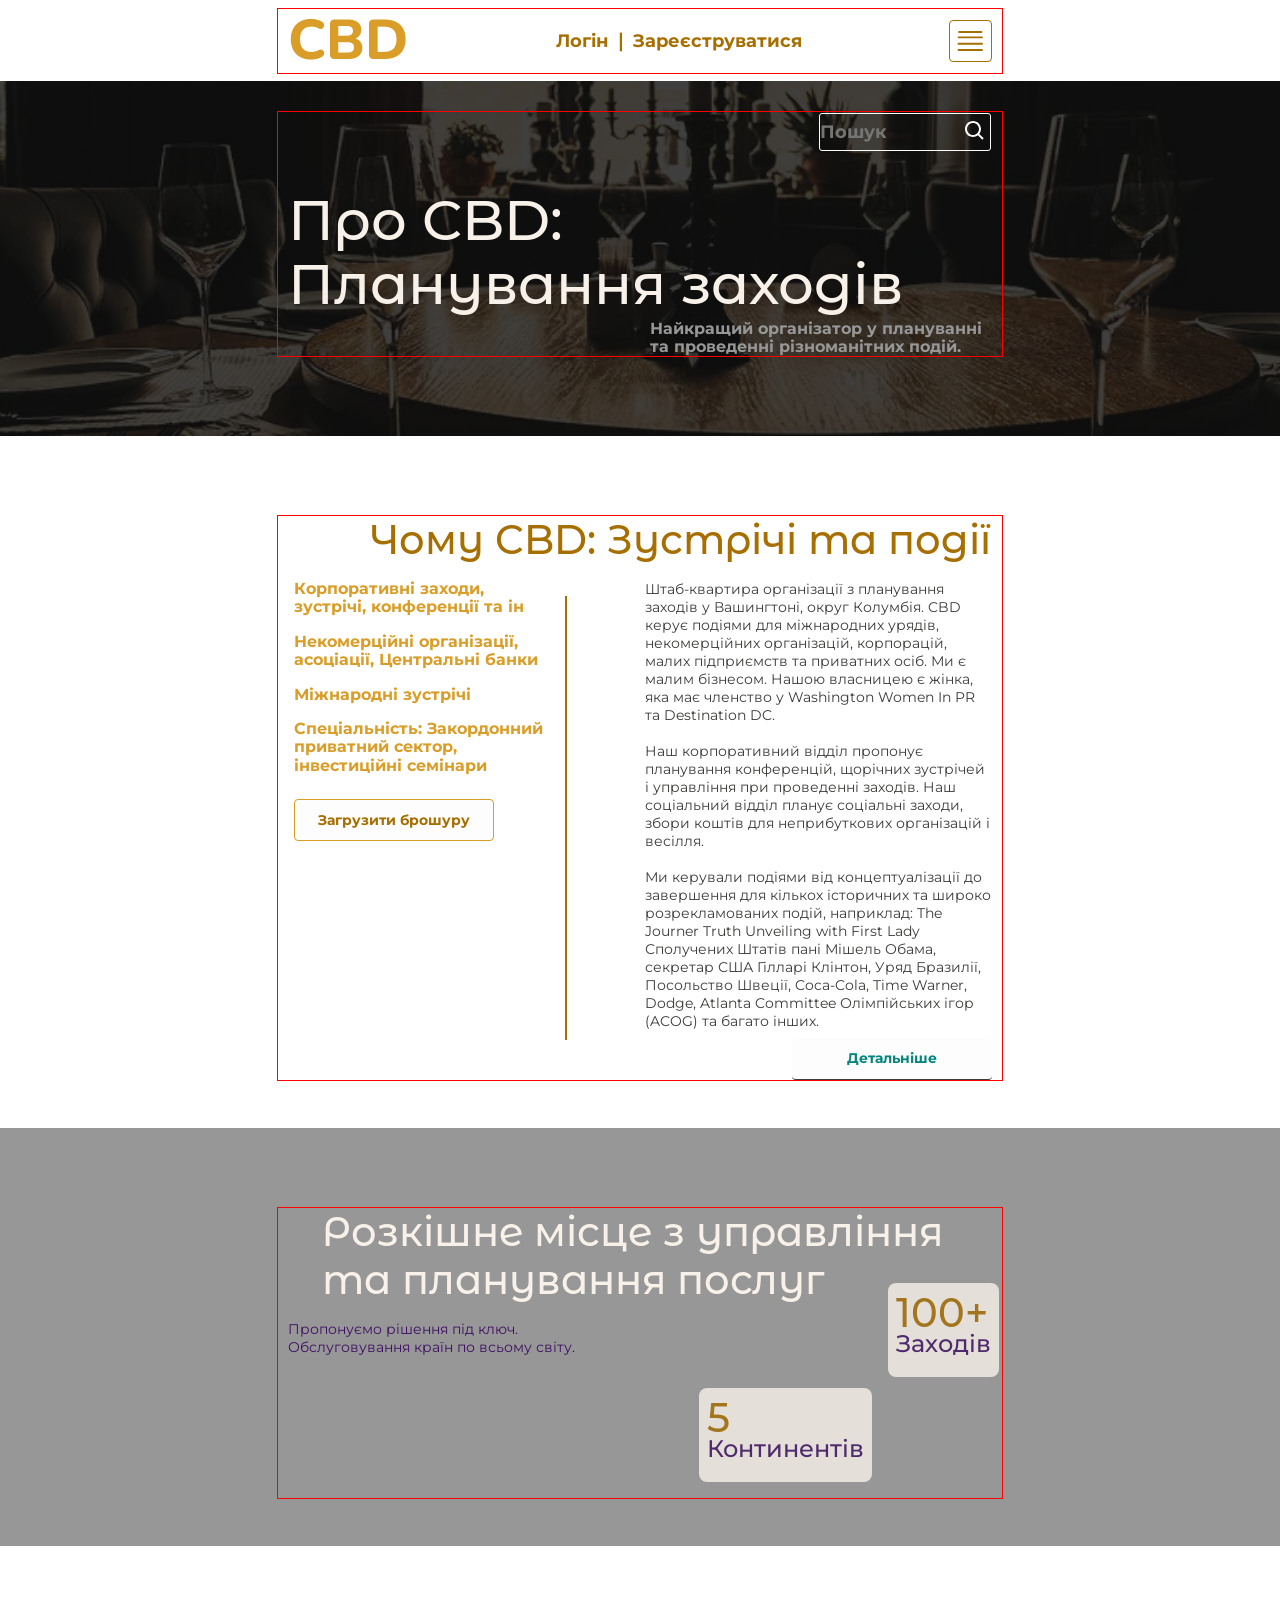
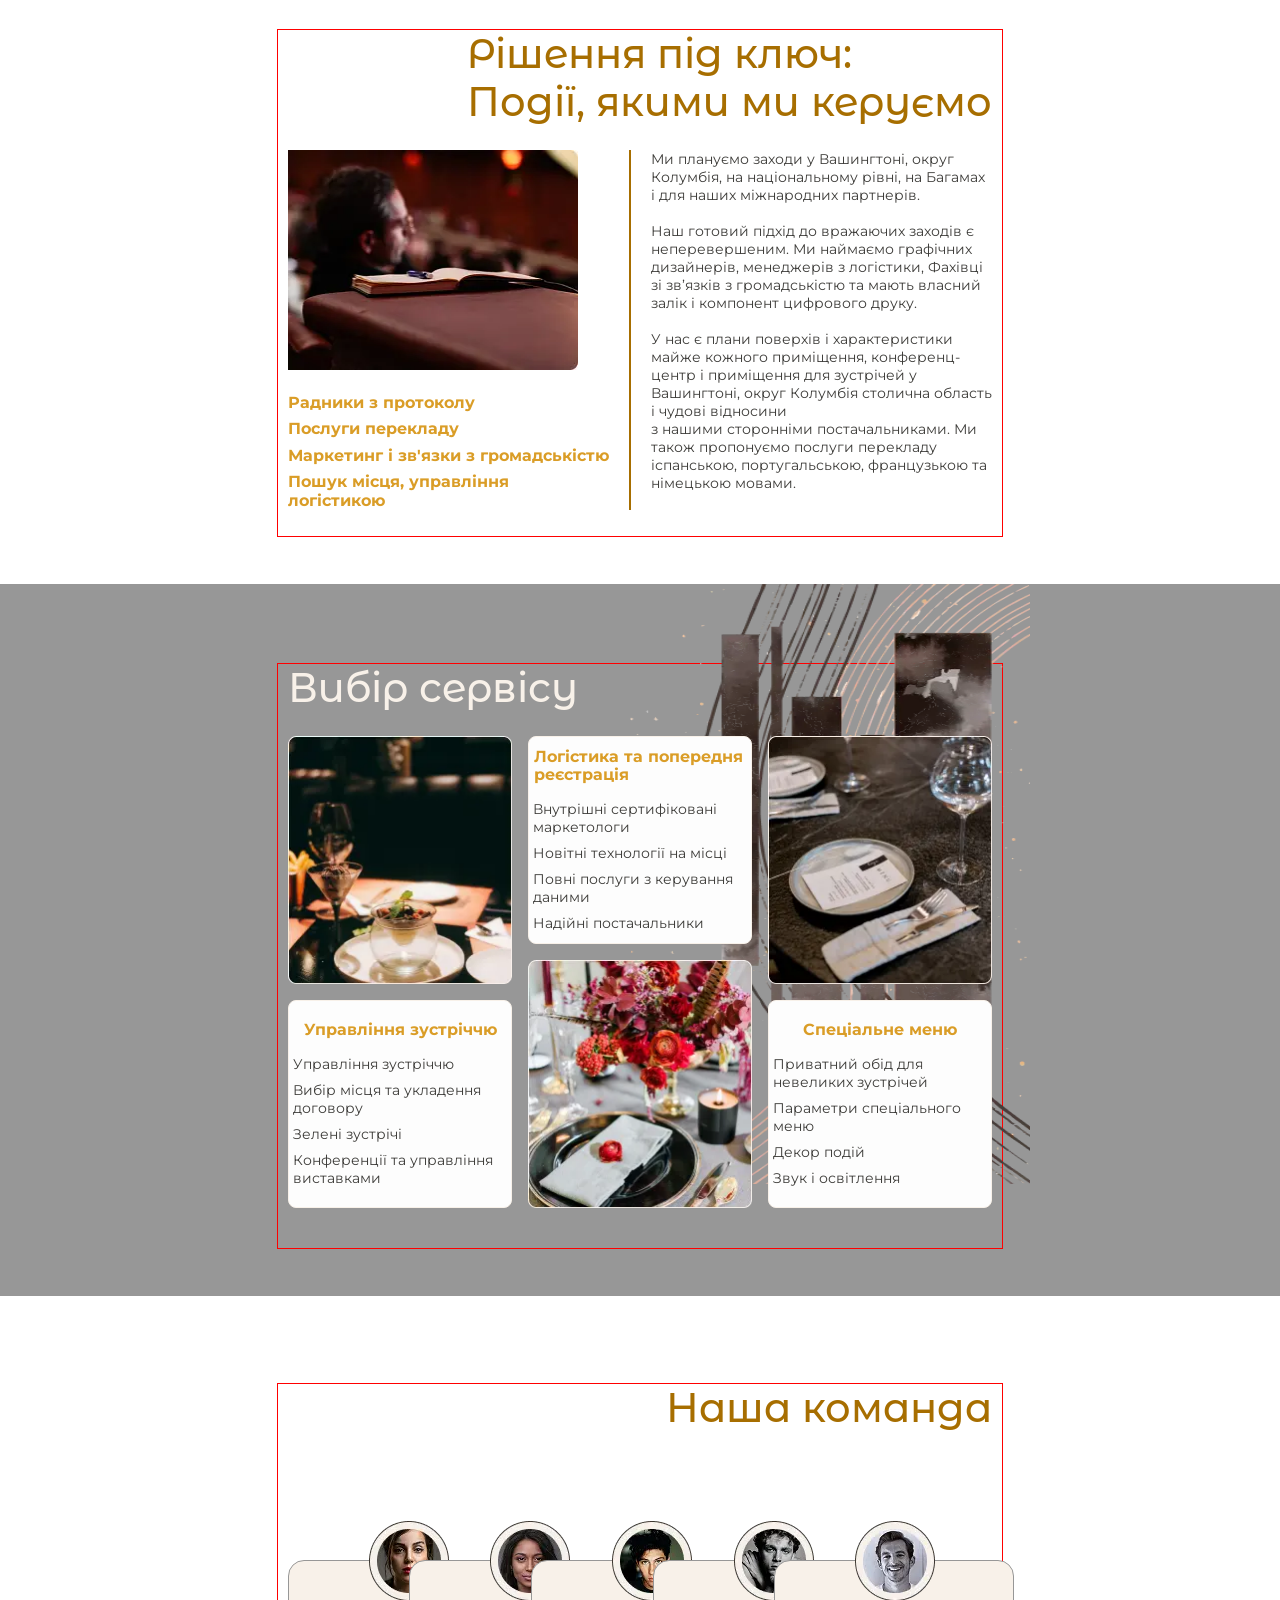
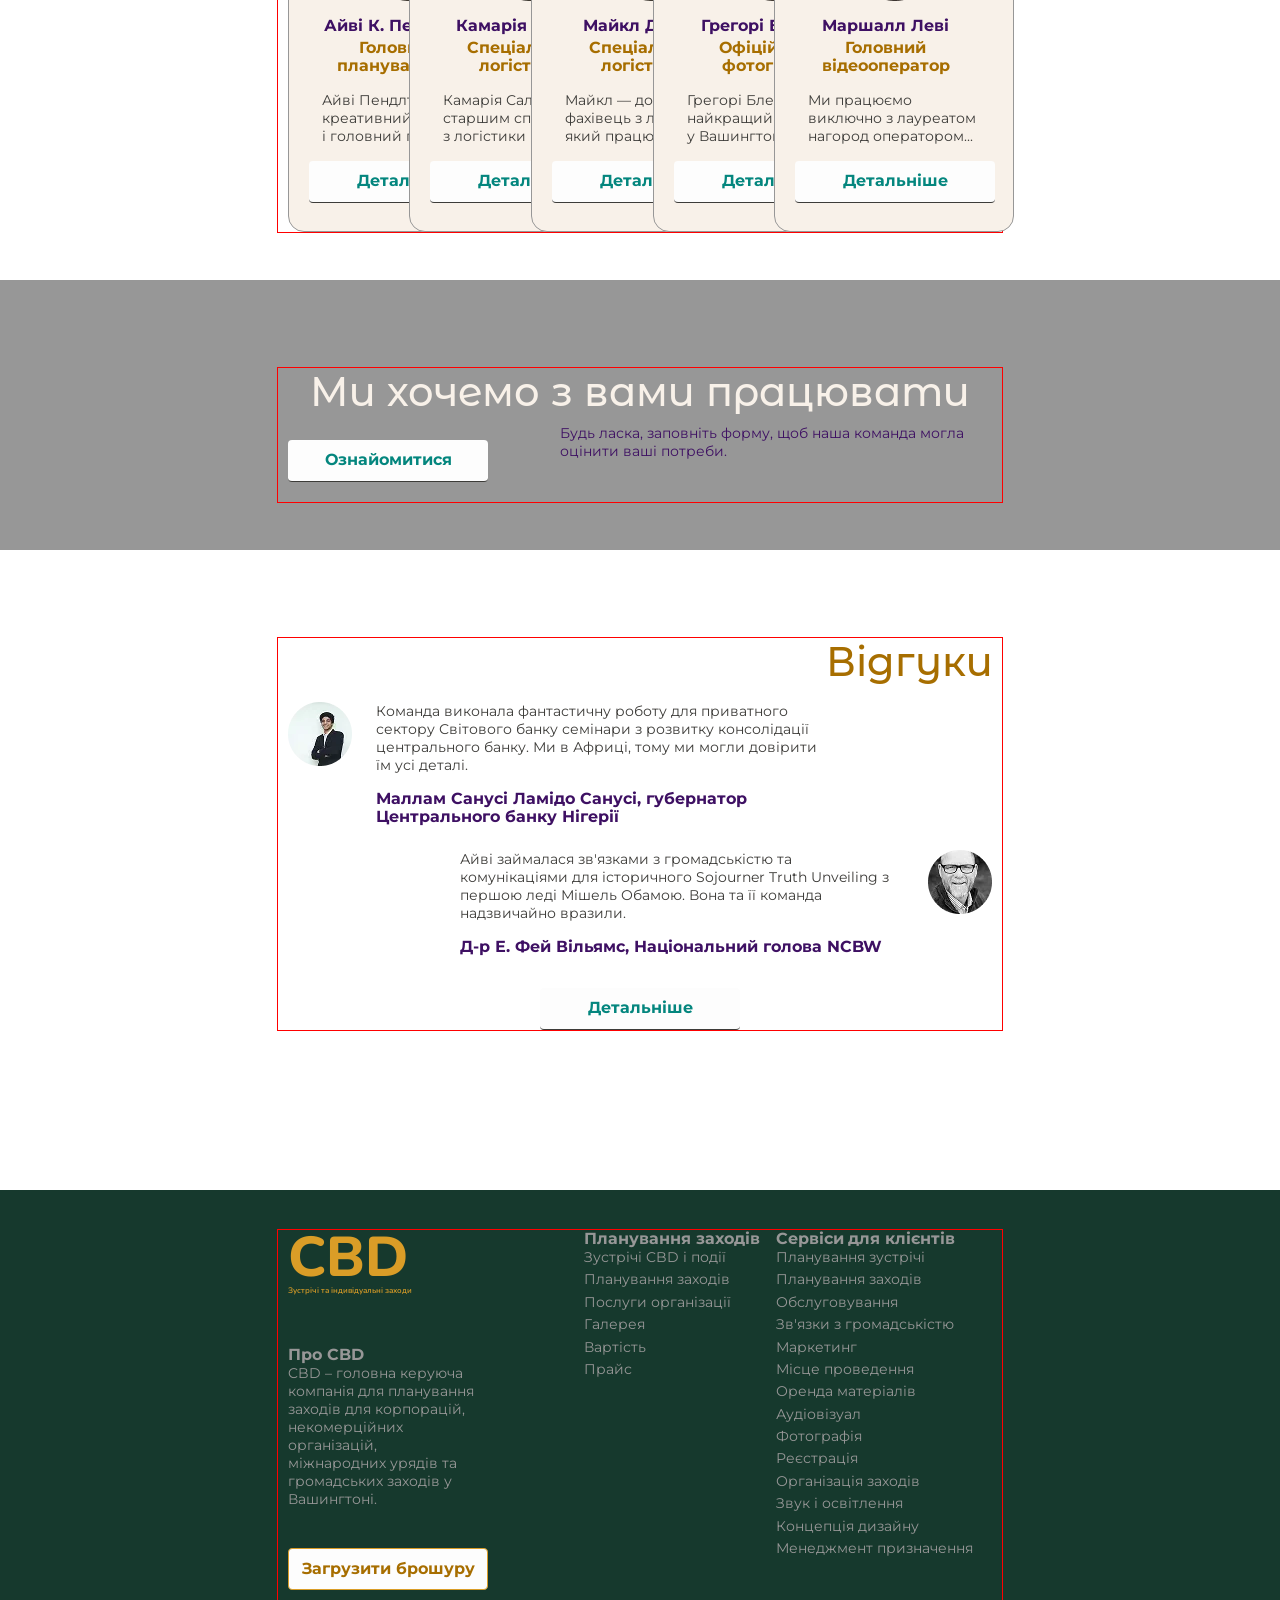
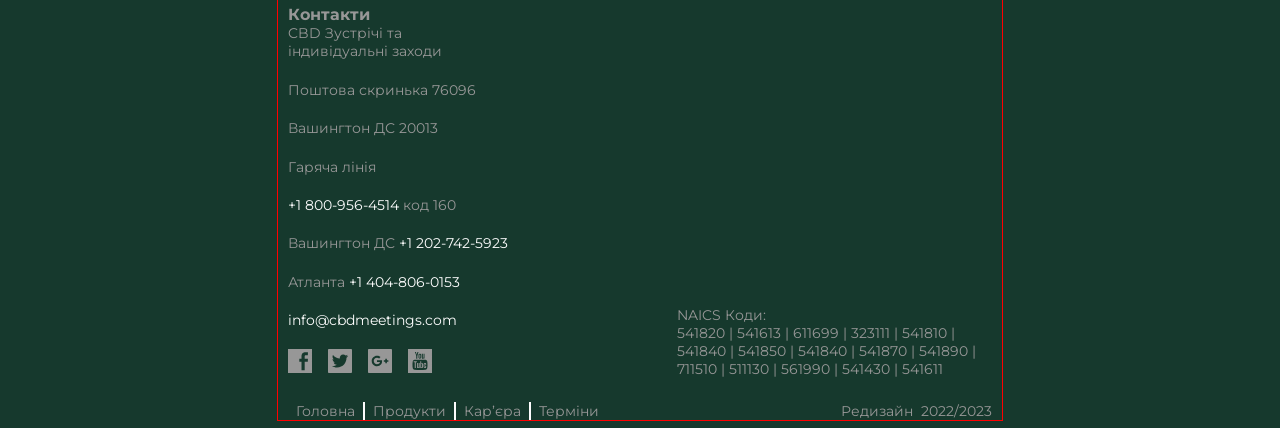
==== commit 1ca6200d: "do" ====
--- a/about.html
+++ b/about.html
@@ -59,7 +59,7 @@
                             <ul class="header__nav-list">
                                 <li class="header__nav-item"><a class="header__link" href="./about.html">Про нас</a>
                                 </li>
-                                <li class="header__nav-item"><a class="header__link" href="">Сервіси</a></li>
+                                <li class="header__nav-item"><a class="header__link" href="./services.html">Сервіси</a></li>
                                 <li class="header__nav-item"><a class="header__link" href="">Портфоліо</a></li>
                                 <li class="header__nav-item"><a class="header__link" href="">Клієнти</a></li>
                                 <li class="header__nav-item"><a class="header__link" href="">Магазин</a></li>
@@ -618,24 +618,24 @@
             </div>
         </section>
         <section class="reviews">
-            <div class="reviews__container">
+            <div class="container reviews__container">
                 <h3 class="reviews__title">Відгуки</h3>
                 <ul class="reviews__list">
                     <li class="reviews__item">
-                        <picture class="reviews__picture">
+                        <picture class="reviews__image">
                             <source media="(min-width: 1380px)" srcset="
-                                    ./img/deckstop/gregori-deckstop@1x.webp 1x,
-                                    ./img/deckstop/gregori-deckstop@2x.webp 2x
+                                    ./img/deckstop/man-deckstop@1x.webp 1x,
+                                    ./img/deckstop/man-deckstop@2x.webp 2x
                                 ">
                             <source media="(min-width: 724px)" srcset="
-                                    ./img/tablet/gregori-tablet@1x.webp 1x,
-                                    ./img/tablet/gregori-tablet@2x.webp 2x
+                                    ./img/tablet/man-tablet@1x.webp 1x,
+                                    ./img/tablet/man-tablet@2x.webp 2x
                                 ">
                             <source media="(max-width: 723px)" srcset="
-                                    ./img/mobile/gregori-mobile@1x.webp 1x,
-                                    ./img/mobile/gregori-mobile@2x.webp 2x
+                                    ./img/mobile/man-mobile@1x.webp 1x,
+                                    ./img/mobile/man-mobile@2x.webp 2x
                                 ">
-                            <img class="reviews__image" src="./img/mobile/gregori-mobile@1x.webp" alt="Грегорі">
+                            <img class="reviews__image" src="./img/mobile/man-mobile@1x.webp" alt="Грегорі">
                         </picture>
         
                         <div class="reviews__content">
@@ -653,7 +653,7 @@
                     <li class="reviews__item">
                         <div class="reviews__content">
                             <p class="reviews__text">
-                                Айві займалася зв'язками з громадськістю та комунікаціями для історичного Sojourner Truth
+                                Айві займалася зв'язками з громадськістю та <br class="reviews__br"> комунікаціями для історичного Sojourner Truth
                                 Unveiling з першою леді Мішель
                                 Обамою. Вона та її команда надзвичайно вразили.
                             </p>
@@ -662,20 +662,20 @@
                             </p>
                         </div>
         
-                        <picture class="reviews__picture">
+                        <picture class="reviews__image">
                             <source media="(min-width: 1380px)" srcset="
-                                    ./img/deckstop/gregori-deckstop@1x.webp 1x,
-                                    ./img/deckstop/gregori-deckstop@2x.webp 2x
+                                    ./img/deckstop/grandfather-deckstop@1x.webp 1x,
+                                    ./img/deckstop/grandfather-deckstop@2x.webp 2x
                                 ">
                             <source media="(min-width: 724px)" srcset="
-                                    ./img/tablet/gregori-tablet@1x.webp 1x,
-                                    ./img/tablet/gregori-tablet@2x.webp 2x
+                                    ./img/tablet/grandfather-tablet@1x.webp 1x,
+                                    ./img/tablet/grandfather-tablet@2x.webp 2x
                                 ">
                             <source media="(max-width: 723px)" srcset="
-                                    ./img/mobile/gregori-mobile@1x.webp 1x,
-                                    ./img/mobile/gregori-mobile@2x.webp 2x
+                                    ./img/mobile/grandfather-mobile@1x.webp 1x,
+                                    ./img/mobile/grandfather-mobile@2x.webp 2x
                                 ">
-                            <img class="reviews__image" src="./img/mobile/gregori-mobile@1x.webp" alt="Грегорі">
+                            <img class="reviews__image" src="./img/mobile/grandfather-mobile@1x.webp" alt="Грегорі">
                         </picture>
                     </li>
                 </ul>
@@ -683,9 +683,243 @@
                 <button class="reviews__button" type="button">
                     Детальніше
                 </button>
+                <picture class="reviews__picture">
+                    <source media="(min-width: 1380px)" srcset="
+                                                    ./img/deckstop/reviews-deckstop@1x.webp 1x,
+                                                    ./img/deckstop/reviews-deckstop@2x.webp 2x
+                                                ">
+                    <source media="(min-width: 724px)" srcset="
+                                                    ./img/tablet/grandfather-tablet@1x.webp 1x,
+                                                    ./img/tablet/grandfather-tablet@2x.webp 2x
+                                                ">
+                    <source media="(max-width: 723px)" srcset="
+                                                    ./img/mobile/reviews-mobile@1x.webp 1x,
+                                                    ./img/mobile/reviews-mobile@2x.webp 2x
+                                                ">
+                    <img class="reviews__picture" src="./img/deckstop/reviews-deckstop@1x.webp" alt="Грегорі">
+                </picture>
             </div>
         </section>
     </main>
+    <footer class="footer">
+        <div class="container footer__container">
+            <div>
+                <h3 class="footer__title">CBD</h3>
+                <button class="footer__btn">Загрузити брошуру</button>
+                <div class="footer__wrapper">
+                    <div class="footer__box">
+                        <h3 class="footer__title footer__tablet">CBD <span class="footer__subtext"> Зустрічі та
+                                індивідуальні заходи</span></h3>
+                        <div class="footer__about">
+                            <h4 class="footer__subtitle">Про CBD</h4>
+                            <p class="footer__text">CBD – головна керуюча компанія для планування заходів для
+                                корпорацій, некомерційних організацій,
+                                міжнародних урядів та
+                                громадських заходів у Вашингтоні.</p>
+                            <button class="footer__btn-tablet">Загрузити брошуру</button>
+                        </div>
+                    </div>
+                    <div class="footer__planing">
+                        <h4 class="footer__subtitle">Планування заходів</h4>
+                        <ul class="footer__list">
+                            <li>
+                                <a href="#" class="footer__text">Зустрічі CBD і події</a>
+                            </li>
+                            <li>
+                                <a href="#" class="footer__text">Планування заходів </a>
+                            </li>
+                            <li>
+                                <a href="#" class="footer__text">Послуги організації </a>
+                            </li>
+                            <li>
+                                <a href="#" class="footer__text">Галерея</a>
+                            </li>
+                            <li>
+                                <a href="#" class="footer__text">Вартість
+                                </a href="#">
+                            </li>
+                            <li>
+                                <a href="#" class="footer__text">Прайс</a>
+                            </li>
+                        </ul>
+                    </div>
+                    <div class="footer__contacts">
+                        <h4 class="footer__subtitle">Контакти</h4>
+                        <ul class="footer__item-list">
+                            <li>
+                                <a href="#" class="footer__text">CBD Зустрічі та <br> індивідуальні заходи</a>
+                            </li>
+                            <li>
+                                <a href="#" class="footer__text">Поштова скринька <br> 76096
+                                </a>
+                            </li>
+                            <li>
+                                <a href="#" class="footer__text">Вашингтон ДС <br> 20013
+                                </a>
+                            </li>
+                            <li>
+                                <a href="#" class="footer__text">Гаряча лінія</a>
+                            </li>
+                            <li>
+                                <a href="#" class="footer__text"><span class="footer__span">+1 800-956-4514</span> код
+                                    160</a>
+                            </li>
+                            <li>
+                                <a href="#" class="footer__text">
+                                    Вашингтон ДС <br>
+                                    <span class="footer__span">+1 202-742-5923</span>
+                                </a>
+                            </li>
+                            <li>
+                                <a href="#" class="footer__text">
+                                    Атланта <br>
+                                    <span class="footer__span">+1 404-806-0153</span> </a>
+                            </li>
+                            <li>
+                                <a href="#" class="footer__text"><span class="footer__span">info@cbdmeetings.com</span></a>
+                            </li>
+                            <li>
+                                <ul class="footer__svg-list">
+                                    <li class="footer__svg-item">
+                                        <svg class="footer__svg">
+                                            <use class="footer__use" href="./img/symbol-defs.svg#icon-facebook"></use>
+                                        </svg>
+                                    </li>
+                                    <li class="footer__svg-item">
+                                        <svg class="footer__svg">
+                                            <use class="footer__use" href="./img/symbol-defs.svg#icon-twitter"></use>
+                                        </svg>
+                                    </li>
+                                    <li class="footer__svg-item">
+                                        <svg class="footer__svg">
+                                            <use class="footer__use" href="./img/symbol-defs.svg#icon-gogle"></use>
+                                        </svg>
+                                    </li>
+                                    <li class="footer__svg-item">
+                                        <svg class="footer__svg">
+                                            <use class="footer__use" href="./img/symbol-defs.svg#icon-youtube"></use>
+                                        </svg>
+                                    </li>
+                                </ul>
+                            </li>
+                        </ul>
+                    </div>
+                    <div class="footer__services">
+                        <h4 class="footer__subtitle">Сервіси <span class="footer__clients">для клієнтів</span></h4>
+                        <ul class="footer__list">
+                            <li><a class="footer__text" href="">Планування зустрічі</a></li>
+                            <li><a class="footer__text" href="">Планування заходів</a></li>
+                            <li><a class="footer__text" href="">Обслуговування</a></li>
+                            <li><a class="footer__text" href="">Зв'язки з <br class="footer__br"> громадськістю</a></li>
+                            <li><a class="footer__text" href="">Маркетинг</a></li>
+                            <li><a class="footer__text" href="">Місце проведення</a></li>
+                            <li><a class="footer__text" href="">Оренда матеріалів</a></li>
+                            <li><a class="footer__text" href="">Аудіовізуал</a></li>
+                            <li><a class="footer__text" href="">Фотографія</a></li>
+                            <li><a class="footer__text" href="">Реєстрація</a></li>
+                            <li><a class="footer__text" href="">Організація заходів</a></li>
+                            <li><a class="footer__text" href="">Звук і освітлення</a></li>
+                            <li><a class="footer__text" href="">Концепція дизайну</a></li>
+                            <li><a class="footer__text" href="">Менеджмент <br class="footer__br"> призначення</a></li>
+                        </ul>
+                    </div>
+                    <div class="footer__contacts-tablet">
+                        <div class="footer__contacts-deckstop">
+                            <h4 class="footer__subtitle">Контакти</h4>
+                            <ul class="footer__item-list">
+                                <li>
+                                    <a href="#" class="footer__text">CBD Зустрічі та <br> індивідуальні заходи</a>
+                                </li>
+                                <li>
+                                    <a href="#" class="footer__text">Поштова скринька <br class="footer__br"> 76096
+                                    </a>
+                                </li>
+                                <li>
+                                    <a href="#" class="footer__text">Вашингтон ДС <br class="footer__br"> 20013
+                                    </a>
+                                </li>
+                                <li>
+                                    <a href="#" class="footer__text">Гаряча лінія</a>
+                                </li>
+                                <li>
+                                    <a href="#" class="footer__text"><span class="footer__span">+1 800-956-4514</span>
+                                        код 160</a>
+                                </li>
+                                <li>
+                                    <a href="#" class="footer__text">
+                                        Вашингтон ДС <br class="footer__br">
+                                        <span class="footer__span">+1 202-742-5923</span>
+                                    </a>
+                                </li>
+                                <li>
+                                    <a href="#" class="footer__text">
+                                        Атланта <br class="footer__br">
+                                        <span class="footer__span">+1 404-806-0153</span> </a>
+                                </li>
+                                <li>
+                                    <a href="#" class="footer__text"><span
+                                            class="footer__span">info@cbdmeetings.com</span></a>
+                                </li>
+                                <li>
+                                    <ul class="footer__svg-list">
+                                        <li class="footer__svg-item">
+                                            <svg class="footer__svg">
+                                                <use class="footer__use" href="./img/symbol-defs.svg#icon-facebook">
+                                                </use>
+                                            </svg>
+                                        </li>
+                                        <li class="footer__svg-item">
+                                            <svg class="footer__svg">
+                                                <use class="footer__use" href="./img/symbol-defs.svg#icon-twitter">
+                                                </use>
+                                            </svg>
+                                        </li>
+                                        <li class="footer__svg-item">
+                                            <svg class="footer__svg">
+                                                <use class="footer__use" href="./img/symbol-defs.svg#icon-gogle"></use>
+                                            </svg>
+                                        </li>
+                                        <li class="footer__svg-item">
+                                            <svg class="footer__svg">
+                                                <use class="footer__use" href="./img/symbol-defs.svg#icon-youtube">
+                                                </use>
+                                            </svg>
+                                        </li>
+                                    </ul>
+    
+                                </li>
+                            </ul>
+    
+                        </div>
+                        <p class="footer__text footer__text-tablet">
+                            NAICS Коди: <br>
+                            541820 | 541613 | 611699 | 323111 | 541810 | 541840 | 541850 | 541840 | 541870 | 541890 |
+                            711510 | 511130 | 561990 |
+                            541430 | 541611
+                        </p>
+                    </div>
+                </div>
+                <p class="footer__text footer__code">
+                    NAICS Коди: <br>
+                    541820 | 541613 | 611699 | 323111 | 541810 | 541840 | 541850 | 541840 | 541870 | 541890 | 711510 |
+                    511130 | 561990 |
+                    541430 | 541611
+                </p>
+            </div>
+            <div class="footer__block">
+                <ul class="footer__elements-list">
+                    <li class="footer__elements footer__line"><a class="footer__text" href="">Головна</a></li>
+                    <li class="footer__elements"><a class="footer__text" href="">Продукти</a></li>
+                    <li class="footer__elements"><a class="footer__text" href="">Кар’єра</a></li>
+                    <li class="footer__elements"><a class="footer__text" href="">Терміни</a></li>
+                </ul>
+                <div class="footer__content">
+                    <p class="footer__text">Редизайн</p>
+                    <p class="footer__text">2022/2023</p>
+                </div>
+            </div>
+        </div>
+    </footer>
 </body>
 
 </html>
--- a/style/main.min.css
+++ b/style/main.min.css
@@ -1 +1 @@
-h1,h2,h3,h4,h5,p{margin:0}ul{margin:0;padding:0;list-style:none}a{text-decoration:none}img{width:100%;max-width:100%;display:block;height:auto}.container{max-width:1380px;margin:0 auto;padding-left:10px;padding-right:10px;outline:1px solid red}@media screen and (min-width: 363px){.container{width:363px}}@media screen and (min-width: 724px){.container{width:724px}}@media screen and (min-width: 1380px){.container{width:1380px}}.header{padding-top:10px;padding-bottom:10px}@media screen and (min-width: 724px){.header{padding-top:9px;padding-bottom:8px}}@media screen and (min-width: 1380px){.header{padding-top:14px;padding-bottom:40px;background-color:#3d3c39;position:absolute;width:100%;z-index:3;background-color:rgba(0,0,0,0)}}.header__box{display:flex;justify-content:space-between;align-items:center;position:relative}.header__logo{flex-shrink:0;color:#da9d27;font-family:Nunito;font-size:40px;font-style:normal;font-weight:800;line-height:48px}@media screen and (min-width: 724px){.header__logo{font-size:56px;line-height:64px}}@media screen and (min-width: 1380px){.header__container{display:flex;flex-direction:column}}.header__wrapper{display:flex;align-items:center;gap:16px}@media screen and (min-width: 724px){.header__wrapper{gap:32px}}@media screen and (min-width: 1380px){.header__wrapper{gap:131px;margin-bottom:37px}}.header__group{display:none}@media screen and (min-width: 1380px){.header__group{display:flex;gap:128px}}.header__list{display:flex;gap:8px}.header__vec-icon{width:24px;height:24px}.header__use{fill:#fdfdfd}.header__item-list{display:flex;gap:128px}.header__desc{color:#a76e00;font-family:Montserrat;font-size:16px;font-style:normal;font-weight:400;line-height:18px}.header__text-mobile{color:#a76e00;font-family:Montserrat;font-size:14px;font-style:normal;font-weight:700;line-height:18px;display:block}@media screen and (min-width: 724px){.header__text-mobile{display:none}}.header__text{display:none}@media screen and (min-width: 724px){.header__text{color:#a76e00;font-family:Montserrat;font-size:18px;font-style:normal;font-weight:700;line-height:22px;display:block}}@media screen and (min-width: 1380px){.header__text{margin-top:18px}}.header__block{display:none}@media screen and (min-width: 1380px){.header__block{display:flex;gap:32px;justify-content:baseline;padding-top:17px;border-top:2px solid #979797}}.header__nav-list{display:flex;gap:40px}.header__link{color:#a76e00;font-family:Montserrat;font-size:18px;font-style:normal;font-weight:700;line-height:22px}.header__form-input{color:#979797;font-family:Montserrat;font-size:18px;font-style:normal;font-weight:700;line-height:22px;align-items:center;border-radius:4px;outline:1px solid #979797;border:none;width:174px;height:40px;padding:8px 40px 8px 8px;background-color:rgba(0,0,0,0)}.header__form-icon{width:24px;height:24px;position:absolute;right:10px;bottom:8px}.header__form-svg{fill:#fdfdfd}.header__btn{display:flex;padding:10px 7px;flex-direction:column;justify-content:center;align-items:center;gap:8px;border-radius:4px;border:1px solid #a76e00;background-color:rgba(0,0,0,0)}@media screen and (min-width: 1380px){.header__btn{display:none}}.header__icon{width:26.7px;height:20px}.header__svg{stroke:#a76e00}.hero{padding-top:40px;padding-bottom:48px;background-image:linear-gradient(rgba(16, 16, 16, 0.8), rgba(16, 16, 16, 0.8)),url(../../../img/mobile/cbd-mobile@1x.webp);background-repeat:no-repeat;background-position:center;background-size:cover}@media(min-device-pixel-ratio: 2),(min-resolution: 192dpi),(min-resolution: 2dppx){.hero{background-image:linear-gradient(rgba(16, 16, 16, 0.8), rgba(16, 16, 16, 0.8)),url(../../../img/mobile/cdd-mobile@2x.webp)}}@media screen and (min-width: 724px){.hero{padding-top:32px;padding-bottom:80px;background-image:linear-gradient(rgba(16, 16, 16, 0.8), rgba(16, 16, 16, 0.8)),url(../../../img/tablet/cbd-tablet@1x.webp)}}@media screen and (min-width: 724px)and (min-device-pixel-ratio: 2),screen and (min-width: 724px)and (min-resolution: 192dpi),screen and (min-width: 724px)and (min-resolution: 2dppx){.hero{background-image:linear-gradient(rgba(16, 16, 16, 0.8), rgba(16, 16, 16, 0.8)),url(../../../img/tablet/cbd-tablet@2x.webp)}}@media screen and (min-width: 724px)and (min-width: 1380px){.hero{padding-top:262px;padding-bottom:278px;background-image:linear-gradient(rgba(16, 16, 16, 0.8), rgba(16, 16, 16, 0.8)),url(../../../img/deckstop/cbd-deckstop@1x.webp)}}@media screen and (min-width: 724px)and (min-width: 1380px)and (min-device-pixel-ratio: 2),screen and (min-width: 724px)and (min-width: 1380px)and (min-resolution: 192dpi),screen and (min-width: 724px)and (min-width: 1380px)and (min-resolution: 2dppx){.hero{background-image:linear-gradient(rgba(16, 16, 16, 0.8), rgba(16, 16, 16, 0.8)),url(../../../img/deckstop/cbd-deckstop@2x.webp)}}.hero__container{position:relative}@media screen and (min-width: 1380px){.hero__wrapper{display:block;max-width:900px;margin-left:auto}}.hero__form-input{display:none}@media screen and (min-width: 724px){.hero__form-input{display:block;width:174px;height:40px;border-radius:4px;outline:1px solid #fdfdfd;border:none;background-color:rgba(0,0,0,0);display:flex;flex-direction:column;justify-content:center;color:#979797;font-family:Montserrat;font-size:18px;font-style:normal;font-weight:700;line-height:22px;margin-left:auto}}@media screen and (min-width: 1380px){.hero__form-input{display:none}}.hero__icon{display:none}@media screen and (min-width: 724px){.hero__icon{display:block;width:24px;height:24px;position:absolute;top:7px;right:15px}}@media screen and (min-width: 724px)and (min-width: 1380px){.hero__icon{display:none}}.hero__svg{display:none}@media screen and (min-width: 724px){.hero__svg{display:block;fill:#fdfdfd}}.hero__titlle{display:none}@media screen and (min-width: 724px){.hero__titlle{display:block;color:#f8f1e9;font-family:"Montserrat Alternates";font-size:56px;font-style:normal;font-weight:500;line-height:64px;margin-top:36px}}@media screen and (min-width: 1380px){.hero__titlle{font-size:68px;line-height:90px;max-width:900px;padding-bottom:32px}}.hero__text{display:none}@media screen and (min-width: 724px){.hero__text{display:block;color:#979797;font-family:Montserrat;font-size:16px;font-style:normal;font-weight:700;line-height:18px;max-width:436px;margin-left:auto}}@media screen and (min-width: 1380px){.hero__text{font-size:28px;line-height:36px;max-width:888px}}.hero__btn{display:none}@media screen and (min-width: 724px){.hero__btn{display:block;width:200px;height:42px;padding:12px;display:flex;padding:12px;justify-content:center;align-items:flex-end;gap:8px;border-radius:4px;border-bottom:1px solid #3d3c39;background:#fdfdfd;color:#04867e;font-family:Montserrat;font-size:16px;font-style:normal;font-weight:700;line-height:18px;margin-left:auto}}@media screen and (min-width: 1380px){.hero__btn{width:240px;height:42px;padding:10px 16px}}@media screen and (min-width: 724px){.hero__mobile{display:none}}.hero__title-mobile{color:#f8f1e9;font-family:Nunito;font-size:76px;font-style:normal;font-weight:800;line-height:normal;width:164px;margin:0 auto}.hero__text-mobile{color:#f8f1e9;font-family:Nunito;font-size:10px;font-style:normal;font-weight:600;line-height:normal;width:155px;margin-left:auto;margin-right:auto;padding-bottom:52px}.hero__mobile-input{display:flex;padding:8px;justify-content:space-between;align-items:center;border-radius:4px;outline:1px solid #fdfdfd;border:none;background:#979797;max-width:343px;width:100%;height:40px;padding:8px;display:flex;flex-direction:column;justify-content:center;flex-shrink:0;color:#fdfdfd;font-family:Montserrat;font-size:18px;font-style:normal;font-weight:700;line-height:22px}.hero__icon-mobile{width:24px;height:24px;position:absolute;right:20px;bottom:7px}.hero__svg-mobile{fill:#fdfdfd}.events-mb{padding-top:40px;padding-bottom:48px}@media screen and (min-width: 724px){.events-mb{display:none}}.events-mb__title{color:#a76e00;font-family:"Montserrat Alternates";font-size:38px;font-style:normal;font-weight:500;line-height:48px}.events-mb__text{display:flex;flex-direction:column;justify-content:center;color:#979797;font-family:Montserrat;font-size:16px;font-style:normal;font-weight:400;line-height:24px;margin-top:16px;margin-bottom:12px}.events-mb__btn{display:flex;padding:12px;justify-content:center;align-items:flex-end;gap:8px;border-radius:4px;background:#f8f1e9;flex-shrink:0;color:#04867e;font-family:Montserrat;font-size:14px;font-style:normal;font-weight:700;line-height:18px;max-width:343px;width:100%;height:42px;padding:12px;border:none}.about{padding-bottom:48px}@media screen and (min-width: 724px){.about{padding-top:64px;padding-bottom:40px}}@media screen and (min-width: 1380px){.about{padding-top:80px;padding-bottom:48px}}@media screen and (min-width: 724px){.about__box{display:flex;gap:48px;align-items:center;justify-content:center}}@media screen and (min-width: 724px){.about__wrapper{display:flex}}.about__block{display:flex;align-items:center;gap:7px}.about__img{width:224px;height:240px}@media screen and (min-width: 724px){.about__img{width:212px;height:204px}}@media screen and (min-width: 1380px){.about__img{width:210px;height:210px}}.about__tablet{display:none}@media screen and (min-width: 724px){.about__tablet{display:block}}@media screen and (min-width: 1380px){.about__tablet{display:none}}.about__container{margin-left:0}@media screen and (min-width: 724px){.about__container{margin-left:20px}}.about__title{color:#a76e00;font-family:"Montserrat Alternates";font-size:30px;font-style:normal;font-weight:500;line-height:40px;max-width:160px;border-top:2px solid #a76e00;padding-top:48px}@media screen and (min-width: 724px){.about__title{font-size:40px;max-width:305px;border:none}}@media screen and (min-width: 1380px){.about__title{font-size:56px;line-height:64px;max-width:427px}}.about__text-tablet{display:none}@media screen and (min-width: 724px){.about__text-tablet{display:block;color:#3d3c39;font-family:Montserrat;font-size:14px;font-style:normal;font-weight:400;line-height:18px;max-width:444px;margin-top:24px;padding-bottom:46px;border-bottom:2px solid #a76e00}}@media screen and (min-width: 1380px){.about__text-tablet{display:none}}.about__boat{display:flex;align-items:center;gap:20px}.about__line{display:none}@media screen and (min-width: 1380px){.about__line{display:block;width:95px;height:2px;background:#a76e00}}.about__text-deckstop{display:none}@media screen and (min-width: 1380px){.about__text-deckstop{display:block;color:#3d3c39;font-family:Montserrat;font-size:20px;font-style:normal;font-weight:400;line-height:32px;max-width:671px;margin-top:16px}}.about__btn-deckstop{display:none}@media screen and (min-width: 1380px){.about__btn-deckstop{display:block;width:240px;height:42px;padding:10px 16px;display:flex;justify-content:center;align-items:center;gap:8px;border-radius:4px;border-bottom:1px solid #3d3c39;border-top:none;border-left:none;border-right:none;background:#fdfdfd;color:#04867e;font-family:Montserrat;font-size:18px;font-style:normal;font-weight:700;line-height:22px;margin-left:auto}}.about__mobil{display:block}@media screen and (min-width: 724px){.about__mobil{display:none}}@media screen and (min-width: 1380px){.about__mobil{display:block}}.about__subtext{color:#3e1063;font-family:"Roboto Condensed";font-size:12px;font-style:normal;font-weight:400;line-height:18px;margin-top:8px;margin-bottom:8px}@media screen and (min-width: 724px){.about__subtext{font-size:16px;margin:0}}@media screen and (min-width: 1380px){.about__subtext{font-size:20px;line-height:32px}}.about__btn{display:flex;padding:12px 16px;justify-content:center;align-items:center;gap:8px;border-radius:4px;background:#f8f1e9;color:#04867e;font-family:Montserrat;font-size:14px;font-style:normal;font-weight:700;line-height:18px;width:343px;height:42px;padding:12px 16px;border:none}@media screen and (min-width: 724px){.about__btn{width:200px;height:42px;display:flex;padding:12px 16px;justify-content:center;align-items:center;gap:8px;border-radius:4px;border:1px solid #3d3c39;background-color:rgba(0,0,0,0);flex-shrink:0;font-size:16px;margin-top:38px;margin-bottom:16px}}@media screen and (min-width: 1380px){.about__btn{width:240px;height:42px;padding:10px 43px;font-size:18px;line-height:22px;margin-bottom:0;margin-top:70px;margin-left:auto}}.about__text{color:#3d3c39;text-overflow:ellipsis;font-family:Montserrat;font-size:14px;font-style:normal;font-weight:400;line-height:18px;padding-bottom:16px;padding-top:16px;display:block}@media screen and (min-width: 724px){.about__text{display:none}}.about__button{display:flex;padding:12px 16px;justify-content:center;align-items:center;gap:8px;border-radius:4px;background:#f8f1e9;color:#04867e;font-family:Montserrat;font-size:14px;font-style:normal;font-weight:700;line-height:18px;width:343px;height:42px;padding:12px 16px;border:none}@media screen and (min-width: 724px){.about__button{display:none}}.protocol{padding-top:48px;padding-bottom:48px;background-color:#979797}@media screen and (min-width: 724px){.protocol{padding-top:80px;padding-bottom:64px}}@media screen and (min-width: 1380px){.protocol{padding-top:100px;padding-bottom:113px}}.protocol__container{position:relative}@media screen and (min-width: 1380px){.protocol__box{display:flex;justify-content:center;align-items:center;gap:40px;margin-bottom:40px}}.protocol__title{color:#fdfdfd;font-family:"Montserrat Alternates";font-size:30px;font-style:normal;font-weight:500;line-height:40px;margin-bottom:16px}@media screen and (min-width: 724px){.protocol__title{font-size:40px;line-height:48px;margin-bottom:32px;margin-left:auto;margin-right:auto;max-width:657px}}@media screen and (min-width: 1380px){.protocol__title{line-height:64px;font-size:56px;max-width:920px;margin:0}}.protocol__line{width:384px;height:2px;background:#fdfdfd;display:none}@media screen and (min-width: 1380px){.protocol__line{display:block}}.protocol__list{display:flex;flex-direction:column;gap:8px}@media screen and (min-width: 724px){.protocol__list{gap:16px;position:relative;z-index:1}}@media screen and (min-width: 1380px){.protocol__list{flex-direction:row;gap:20px;margin-top:40px}}.protocol__item{display:flex;width:100%;max-width:343px;height:60px;padding:10px 16px;justify-content:space-between;align-items:center;border-radius:8px;background:#f8f1e9}@media screen and (min-width: 724px){.protocol__item{width:316px;height:60px;gap:26px}}@media screen and (min-width: 1380px){.protocol__item{width:324px;height:440px;padding:8px 8px 8px 24px;gap:20px;flex-direction:column;align-items:flex-start}}.protocol__block{display:flex;gap:39.5px}@media screen and (min-width: 724px){.protocol__block{gap:26px}}@media screen and (min-width: 1380px){.protocol__block{gap:16px;align-items:baseline}}.protocol__number{display:flex;flex-direction:column;justify-content:center;flex-shrink:0;color:#a76e00;font-family:"Montserrat Alternates";font-size:30px;font-style:normal;font-weight:500;line-height:40px}@media screen and (min-width: 724px){.protocol__number{font-size:40px;line-height:48px}}@media screen and (min-width: 1380px){.protocol__number{font-size:28px;line-height:36px}}.protocol__text{display:flex;flex-direction:column;justify-content:center;flex-shrink:0;color:#a76e00;font-family:Montserrat;font-size:16px;font-style:normal;font-weight:400;line-height:24px;width:170px}@media screen and (min-width: 724px){.protocol__text{font-size:24px;line-height:32px}}@media screen and (min-width: 1380px){.protocol__text{font-size:28px;line-height:36px}}.protocol__subtext{color:#3d3c39;font-family:Montserrat;font-size:20px;font-style:normal;font-weight:400;line-height:32px}.protocol__btn{border:none;background-color:rgba(0,0,0,0)}.protocol__items-list{display:none}@media screen and (min-width: 1380px){.protocol__items-list{display:flex;gap:8px;flex-direction:column}}.protocol__icon{width:22px;height:22px}@media screen and (min-width: 724px){.protocol__icon{transform:rotate(-90deg)}}@media screen and (min-width: 1380px){.protocol__icon{display:none}}.protocol__svg{flex-shrink:0;fill:#fdfdfd;stroke-width:1px;stroke:#a76e00}.protocol__img{width:431px;height:320px;display:none}@media screen and (min-width: 724px){.protocol__img{display:block;position:absolute;right:10px;bottom:-15px;z-index:0}}@media screen and (min-width: 1380px){.protocol__img{width:1288px;height:540.6px;right:10px;bottom:-70px}}.concepts{padding-top:48px;padding-bottom:40px}@media screen and (min-width: 724px){.concepts{padding-top:82px;padding-bottom:48px}}@media screen and (min-width: 1380px){.concepts{padding-top:100px;padding-bottom:46px}}.concepts__box{display:flex;align-items:center;justify-content:center;gap:40px}.concepts__line{display:none;width:433px;height:2px;background:#a76e00}@media screen and (min-width: 1380px){.concepts__line{display:block}}.concepts__title{color:#a76e00;font-family:"Montserrat Alternates";font-size:30px;font-style:normal;font-weight:500;line-height:40px}@media screen and (min-width: 724px){.concepts__title{margin:0 auto;font-size:40px;line-height:48px;margin:0 auto;max-width:622px}}@media screen and (min-width: 1380px){.concepts__title{display:block;margin:0}}.concepts__list{display:flex;gap:20px;margin-top:8px;margin-bottom:16px}@media screen and (min-width: 724px){.concepts__list{margin-top:16px;margin-bottom:0}}@media screen and (min-width: 1380px){.concepts__list{align-items:center;justify-content:center;margin-top:32px}}.concepts__left{display:flex;flex-direction:column;gap:16px;display:flex}.concepts__img-one{width:162px;height:120px}@media screen and (min-width: 724px){.concepts__img-one{width:276px;height:210px}}@media screen and (min-width: 1380px){.concepts__img-one{width:405px;height:260px}}.concepts__img-two{width:162px;height:120px}@media screen and (min-width: 724px){.concepts__img-two{width:492px;height:292px;padding:0 .043px .516px 0;position:relative;bottom:122px;left:138px}}@media screen and (min-width: 1380px){.concepts__img-two{width:720px;height:360px;bottom:148px;left:200px}}.concepts__right{margin-top:auto}.concepts__img-thre{width:161px;height:256px}@media screen and (min-width: 724px){.concepts__img-thre{width:326px;height:210px}}@media screen and (min-width: 1380px){.concepts__img-thre{width:402px;height:260px}}.concepts__btn{display:flex;padding:12px;justify-content:center;align-items:flex-end;gap:8px;border-radius:4px;background:#f8f1e9;flex-shrink:0;color:#04867e;font-family:Montserrat;font-size:14px;font-style:normal;font-weight:700;line-height:18px;max-width:343px;width:100%;height:42px;border:none}@media screen and (min-width: 724px){.concepts__btn{width:200px;height:42px;padding:12px;background-color:rgba(0,0,0,0);border-bottom:1px solid #3d3c39;border-top:none;border-left:none;border-right:none;font-size:16px}}@media screen and (min-width: 1380px){.concepts__btn{width:240px;height:42px;padding:10px 16px;font-size:18px;line-height:22px}}.favor{padding-top:48px;padding-bottom:112px;background-color:#979797}@media screen and (min-width: 724px){.favor{padding-top:72px;padding-bottom:48px}}@media screen and (min-width: 1380px){.favor{padding-top:100px}}.favor__container{position:relative}.favor__block{display:flex;align-items:center;gap:40px}.favor__title{color:#fdfdfd;font-family:"Montserrat Alternates";font-size:30px;font-style:normal;font-weight:500;line-height:40px;position:relative;z-index:1}@media screen and (min-width: 724px){.favor__title{font-size:40px;line-height:48px}}@media screen and (min-width: 1380px){.favor__title{font-size:56px;line-height:64px}}.favor__branch{display:none}@media screen and (min-width: 1380px){.favor__branch{width:913px;height:2px;background:var(--white-text, #fdfdfd);display:block}}.favor__box{width:100%;height:304px;padding-top:16px;padding-bottom:16px;padding-left:26.5px;padding-right:26.5px;display:inline-flex;flex-direction:column;position:relative;z-index:1;gap:16px;border-radius:8px;background:#f8f1e9;margin-top:16px}@media screen and (min-width: 724px){.favor__box{background-color:rgba(0,0,0,0);gap:24px;height:100%;padding:0;margin-top:32px}}@media screen and (min-width: 1380px){.favor__box{flex-direction:row;gap:50px;justify-content:center}}.favor__list{display:flex;flex-direction:column;gap:12px}@media screen and (min-width: 724px){.favor__list{background-color:#f8f1e9;display:flex;flex-direction:column;justify-content:center;align-items:flex-start;gap:8px;border-radius:8px;background:var(--white-fon, #f8f1e9);width:604px;height:240px;gap:16px}}.favor__list-one{border-bottom:2px solid #a76e00;padding-bottom:16px}@media screen and (min-width: 724px){.favor__list-one{border-bottom:none;padding:none}}@media screen and (min-width: 724px){.favor__list-two{margin-left:auto}}@media screen and (min-width: 1380px){.favor__list-two{margin-left:0}}.favor__item:first-child{margin-left:10.5px}.favor__item:nth-child(2){margin-left:26.5px}.favor__item:nth-child(3){margin-left:42.5px}.favor__item:last-child{margin-left:58.5px}@media screen and (min-width: 724px){.favor__item{display:flex;align-items:center;gap:20px}.favor__item:first-child{margin-left:8px}.favor__item:nth-child(2){margin-left:8px;margin-right:135px}.favor__item:nth-child(3){margin-left:8px}.favor__item:last-child{margin-left:8px;margin-right:94px}}.favor__item-two:first-child{margin-left:12px}.favor__item-two:nth-child(2){margin-left:28px}.favor__item-two:nth-child(3){margin-left:44px}.favor__item-two:last-child{margin-left:60px}@media screen and (min-width: 724px){.favor__item-two{display:flex;align-items:center;gap:20px}.favor__item-two:first-child{margin-left:30px}.favor__item-two:nth-child(2){margin-left:8px}.favor__item-two:nth-child(3){margin-left:119px}.favor__item-two:last-child{margin-left:241px}}.favor__text{color:#3d3c39;font-family:Montserrat;font-size:14px;font-style:normal;font-weight:700;line-height:18px;max-width:231px}@media screen and (min-width: 724px){.favor__text{color:var(--black-text, #3d3c39);font-family:Montserrat;font-size:24px;font-style:normal;font-weight:500;line-height:32px;max-width:500px}}.favor__line{display:none}@media screen and (min-width: 724px){.favor__line{display:block;width:var(--w);height:2px;background-color:#a76e00}}.favor__btn{display:none}@media screen and (min-width: 724px){.favor__btn{display:flex;padding:12px 16px;justify-content:center;align-items:center;gap:8px;border-radius:4px;border-bottom:1px solid var(--grey-bttn, #3d3c39);background:var(--white-text, #fdfdfd);width:200px;height:42px;padding:12px 16px;color:var(--green-text, #04867e);font-family:Montserrat;font-size:16px;font-style:normal;font-weight:700;line-height:18px;border:none;margin-top:40px;margin-left:auto;margin-right:auto;position:relative;z-index:1}}@media screen and (min-width: 1380px){.favor__btn{width:240px;padding:10px 16px;font-size:18px;line-height:22px;margin-top:24px}}.favor__img{position:absolute;top:-48px;right:0;width:250px;height:520px;z-index:0}@media screen and (min-width: 724px){.favor__img{width:704px;height:600px;right:0px;top:66px}}@media screen and (min-width: 1380px){.favor__img{width:1360px;height:403.4px;top:0;left:0}}.events{padding-top:44px;padding-bottom:48px}@media screen and (min-width: 724px){.events{padding-top:80px}}@media screen and (min-width: 1380px){.events{padding-top:100px}}@media screen and (min-width: 724px){.events__box{display:flex;align-items:center;gap:8px}}.events__title{color:var(--gold-text, #a76e00);font-family:"Montserrat Alternates";font-size:30px;font-style:normal;font-weight:500;line-height:40px}@media screen and (min-width: 724px){.events__title{line-height:48px}}@media screen and (min-width: 1380px){.events__title{font-size:56px;line-height:64px}}.events__line{width:100%;height:2px;background:#a76e00}@media screen and (min-width: 724px){.events__line{width:10px;height:3px}}@media screen and (min-width: 1380px){.events__line{height:5px;width:15px}}.events__subtitle{color:var(--gold-text, #a76e00);text-align:right;font-family:"Montserrat Alternates";font-size:30px;font-style:normal;font-weight:500;line-height:40px;margin-bottom:16px}@media screen and (min-width: 724px){.events__subtitle{line-height:48px;margin-bottom:8px}}@media screen and (min-width: 1380px){.events__subtitle{font-size:56px;line-height:64px;margin-bottom:40px}}.events__caption{display:none}@media screen and (min-width: 724px){.events__caption{color:var(--gold-logo, #da9d27);font-family:Montserrat;font-size:24px;font-style:normal;font-weight:500;line-height:32px;display:block}}@media screen and (min-width: 1380px){.events__caption{display:none}}@media screen and (min-width: 724px){.events__block{display:flex;flex-direction:row-reverse;gap:13px;margin-top:16px}}@media screen and (min-width: 1380px){.events__block{gap:88px}}.events__img{width:343px;height:232px}@media screen and (min-width: 724px){.events__img{width:342px;height:232px}}@media screen and (min-width: 1380px){.events__img{width:670px;height:420px}}.events__caption-mobile{color:var(--gold-logo, #da9d27);font-family:Montserrat;font-size:16px;font-style:normal;font-weight:400;line-height:24px;margin-top:16px;margin-bottom:8px;display:block}@media screen and (min-width: 724px){.events__caption-mobile{display:none}}@media screen and (min-width: 1380px){.events__caption-mobile{display:block;font-size:28px;line-height:36px;font-weight:500;margin-bottom:32px;margin-top:0}}.events__text{flex-shrink:0;color:var(--black-text, #3d3c39);font-family:Montserrat;font-size:12px;font-style:normal;font-weight:400;line-height:18px}@media screen and (min-width: 724px){.events__text{max-width:333px;font-size:14px}}@media screen and (min-width: 1380px){.events__text{line-height:32px;font-size:20px;max-width:537px}}.events__btn{display:flex;padding:12px;justify-content:center;align-items:flex-end;gap:8px;border-radius:4px;background:var(--white-fon, #f8f1e9);flex-shrink:0;color:var(--green-text, #04867e);font-family:Montserrat;font-size:14px;font-style:normal;font-weight:700;line-height:18px;height:42px;width:100%;border:none;margin-top:16px}@media screen and (min-width: 724px){.events__btn{width:200px;height:42px;padding:12px;font-size:16px;background-color:rgba(0,0,0,0);border-bottom:2px solid var(--black-text, #3d3c39);margin-top:16px}}@media screen and (min-width: 1380px){.events__btn{width:240px;height:42px;padding:10px 16px;font-size:18px;line-height:22px;margin-top:32px}}.video{padding-top:48px;padding-bottom:48px;background-color:#979797}@media screen and (min-width: 724px){.video{padding-top:80px}}@media screen and (min-width: 1380px){.video{padding-top:100px}}.video__container{position:relative}.video__block{display:flex;align-items:center;gap:40px}.video__title{color:var(--white-fon, #f8f1e9);font-family:"Montserrat Alternates";font-size:30px;font-style:normal;font-weight:500;line-height:40px}@media screen and (min-width: 724px){.video__title{font-size:40px;line-height:48px;position:relative;z-index:1}}@media screen and (min-width: 1380px){.video__title{line-height:64px;font-size:56px}}.video__line{display:none}@media screen and (min-width: 1380px){.video__line{display:block;width:981px;height:2px;background:var(--white-fon, #f8f1e9);position:relative;z-index:1}}.video__box{width:343px;height:340px;padding:16px 32px 50px 31px;display:flex;flex-direction:column;align-items:center;gap:16px;border-radius:8px;border:1px solid var(--white-text, #fdfdfd);background:var(--white-fon, #f8f1e9);margin-top:8px;margin-bottom:24px}@media screen and (min-width: 724px){.video__box{margin-left:auto;margin-right:auto;width:522px;height:360px;padding:16px 88px 42px 88px;margin-bottom:16px;margin-top:16px;position:relative;z-index:1}}@media screen and (min-width: 1380px){.video__box{width:1200px;height:480px;margin-bottom:24px;margin-top:24px}}.video__text{color:var(--blue-information, #3e1063);font-family:Montserrat;font-size:12px;font-style:normal;font-weight:400;line-height:18px}@media screen and (min-width: 724px){.video__text{font-size:14px}}@media screen and (min-width: 1380px){.video__text{font-size:16px}}.video__btn{display:flex;padding:12px 16px;justify-content:center;align-items:center;gap:8px;border-radius:4px;background:var(--white-fon, #f8f1e9);width:100%;height:42px;color:var(--green-text, #04867e);font-family:Montserrat;font-size:14px;font-style:normal;font-weight:700;line-height:18px;border:none}@media screen and (min-width: 724px){.video__btn{width:200px;font-size:16px;margin:0 auto;position:relative;z-index:1}}@media screen and (min-width: 1380px){.video__btn{width:240px;padding:10px 16px;font-size:18px;line-height:22px}}.video__img{display:none}@media screen and (min-width: 724px){.video__img{display:block;position:absolute;width:430px;height:520px;top:-38px;right:-30px}}@media screen and (min-width: 724px)and (min-width: 1380px){.video__img{top:-82.78px;width:503px;height:763.6px}}.news{padding-top:48px;padding-bottom:128px;position:relative}@media screen and (min-width: 724px){.news{padding-top:80px;padding-bottom:160px;height:768px}}@media screen and (min-width: 1380px){.news{padding-top:100px;padding-bottom:200px}}.news__block{display:flex;flex-direction:row-reverse;align-items:center}.news__title{color:var(--gold-text, #a76e00);font-family:"Montserrat Alternates";font-size:30px;font-style:normal;font-weight:500;line-height:40px}@media screen and (min-width: 724px){.news__title{font-size:40px;line-height:48px;max-width:361px;margin-left:auto}}@media screen and (min-width: 1380px){.news__title{font-size:56px;line-height:64px;max-width:600px}}.news__line{width:798px;height:2px;background:#a76e00}.news__list{gap:8px;margin-top:16px;margin-bottom:24px}@media screen and (min-width: 724px){.news__list{display:grid;grid-template-columns:repeat(3, 1fr);gap:16px;position:absolute;right:34px;top:210px}}@media screen and (min-width: 724px)and (min-width: 1380px){.news__list{position:static;margin-bottom:24px}}.news__item{max-width:252px;display:flex;flex-direction:column;gap:8px}.news__item:nth-child(2){margin-left:auto}@media screen and (min-width: 724px){.news__item{max-width:300px;margin-left:0;gap:24px}.news__item:nth-child(2){margin-left:0}}@media screen and (min-width: 1380px){.news__item{max-width:438px}}.news__data{color:var(--blue-information, #3e1063);font-family:Montserrat;font-size:14px;font-style:normal;font-weight:700;line-height:18px}@media screen and (min-width: 724px){.news__data{font-size:16px}}.news__img{width:252px;height:160px}@media screen and (min-width: 724px){.news__img{width:300px;height:220px}}@media screen and (min-width: 1380px){.news__img{width:438px;height:220px}}.news__text{color:var(--gold-logo, #da9d27);font-family:Montserrat;font-size:16px;font-style:normal;font-weight:400;line-height:24px}@media screen and (min-width: 724px){.news__text{line-height:32px;font-size:24px}}.news__btn{max-width:343px;width:100%;height:42px;padding:12px 16px;padding:12px 16px;border-radius:4px;background:var(--white-fon, #f8f1e9);color:var(--green-text, #04867e);font-family:Montserrat;font-size:14px;font-style:normal;font-weight:700;line-height:18px;border:none}@media screen and (min-width: 724px){.news__btn{position:absolute;bottom:120px;left:50%;transform:translateX(-50%);background-color:rgba(0,0,0,0);border-bottom:1px solid var(--grey-bttn, #3d3c39);font-size:16px;width:200px}}@media screen and (min-width: 1380px){.news__btn{width:240px;font-size:18px;line-height:22px;display:block}}.footer{background:#16392d;padding-top:24px;padding-bottom:8px}@media screen and (min-width: 724px){.footer{padding-top:40px}}@media screen and (min-width: 1380px){.footer{padding-top:64px}}@media screen and (min-width: 724px){.footer__container{display:flex;flex-direction:column;position:relative}}.footer__title{color:var(--gold-logo, #da9d27);font-family:Nunito;font-size:40px;font-style:normal;font-weight:800;line-height:48px;margin-bottom:4px}@media screen and (min-width: 724px){.footer__title{display:none}}@media screen and (min-width: 1380px){.footer__title{font-size:64px;line-height:80px}}.footer__tablet{display:none}@media screen and (min-width: 724px){.footer__tablet{display:block;font-size:56px;line-height:56px;margin-bottom:50px}}@media screen and (min-width: 1380px){.footer__about{position:absolute;top:0;left:280px}}.footer__subtext{display:none}@media screen and (min-width: 724px){.footer__subtext{display:flex;flex-direction:column;justify-content:center;flex-shrink:0;color:var(--gold-logo, #da9d27);font-family:Nunito;font-size:8px;font-style:normal;font-weight:600;line-height:10px;display:block;white-space:nowrap}}.footer__btn{display:flex;padding:12px 8px;justify-content:center;align-items:center;gap:8px;border-radius:4px;border:1px solid var(--gold-logo, #da9d27);background:var(--white-text, #fdfdfd);width:343px;height:42px;color:var(--gold-text, #a76e00);font-family:Montserrat;font-size:14px;font-style:normal;font-weight:700;line-height:18px;margin-top:16px;margin-bottom:16px}@media screen and (min-width: 724px){.footer__btn{display:none}}.footer__btn-tablet{display:none}@media screen and (min-width: 724px){.footer__btn-tablet{display:block;color:var(--gold-text, #a76e00);font-family:Montserrat;font-size:16px;font-style:normal;font-weight:700;line-height:18px;width:200px;height:42px;display:flex;padding:12px 8px;justify-content:center;align-items:center;gap:8px;border-radius:4px;border:1px solid var(--gold-logo, #da9d27);background:var(--white-text, #fdfdfd);margin-top:40px}}.footer__wrapper{display:flex;flex-wrap:wrap;margin-bottom:24px;gap:21px}@media screen and (min-width: 724px){.footer__wrapper{gap:16px}}@media screen and (min-width: 1380px){.footer__wrapper{gap:40px;width:100%;flex-wrap:nowrap;margin-bottom:108px}}.footer__box{max-width:162px}@media screen and (min-width: 724px){.footer__box{max-width:189.7px;margin-right:90px}}@media screen and (min-width: 1380px){.footer__box{display:flex;gap:127px;margin-right:0}}.footer__subtitle{color:var(--grey-fon, #979797);font-family:Montserrat;font-size:14px;font-style:normal;font-weight:700;line-height:18px}@media screen and (min-width: 724px){.footer__subtitle{font-size:16px;display:flex;gap:4px}}@media screen and (min-width: 1380px){.footer__subtitle{line-height:24px;margin-bottom:8px}}.footer__list{display:flex;flex-direction:column;gap:4px}.footer__text{color:var(--grey-fon, #979797);font-family:Montserrat;font-size:12px;font-style:normal;font-weight:400;line-height:18px}@media screen and (min-width: 724px){.footer__text{font-size:14px}}@media screen and (min-width: 1380px){.footer__text{font-size:16px;max-width:240px}}.footer__br{display:block}@media screen and (min-width: 724px){.footer__br{display:none}}.footer__clients{display:none}@media screen and (min-width: 724px){.footer__clients{display:inline-block}}.footer__contacts{display:block}@media screen and (min-width: 724px){.footer__contacts{display:none}}@media screen and (min-width: 1380px){.footer__services{position:absolute;left:800px;top:0}}.footer__contacts-tablet{display:none}@media screen and (min-width: 724px){.footer__contacts-tablet{display:flex;align-items:end;justify-content:space-between;width:100%}}@media screen and (min-width: 1380px){.footer__contacts-deckstop{margin-bottom:0;position:absolute;left:1080px;top:0}}.footer__item-list{display:flex;flex-direction:column;gap:8px}@media screen and (min-width: 724px){.footer__item-list{gap:20px}}.footer__span{color:var(--white-text, #fdfdfd)}.footer__svg-list{display:flex;gap:16px}.footer__svg{width:24px;height:24px}.footer__use{fill:var(--grey-fon, #979797)}.footer__code{max-width:251px;margin-bottom:40px}@media screen and (min-width: 724px){.footer__code{display:none}}.footer__text-tablet{max-width:315px}@media screen and (min-width: 724px){.footer__text-tablet{margin-left:auto}}@media screen and (min-width: 1380px){.footer__text-tablet{position:absolute;bottom:130px;left:60px}}.footer__block{display:flex;gap:4px;max-width:139px;margin-left:auto}@media screen and (min-width: 724px){.footer__block{margin:0;justify-content:space-between;align-items:center;max-width:100%}}@media screen and (min-width: 1380px){.footer__block{margin-top:256px}}.footer__content{display:flex;gap:8px}.footer__elements-list{display:flex;gap:8px;display:none}@media screen and (min-width: 724px){.footer__elements-list{display:flex}}.footer__elements{border-left:2px solid #fdfdfd;padding-left:8px}.footer__line{border:none}@media screen and (min-width: 1380px){.footer__planing{position:absolute;top:0;left:570px}}.planning{padding-top:48px;padding-bottom:48px;background-color:var(--grey-fon, #979797)}@media screen and (min-width: 724px){.planning{padding-top:80px}}@media screen and (min-width: 1380px){.planning{padding-top:100px}}.planning__container{position:relative}.planning__box{display:flex;align-items:center;justify-content:center;gap:40px}.planning__line{width:449px;height:2px;display:none;background:var(--white-fon, #f8f1e9)}@media screen and (min-width: 1380px){.planning__line{display:block;position:relative;z-index:2}}.planning__title{color:var(--grey-20, #f4e2e2);font-family:"Montserrat Alternates";font-size:30px;font-style:normal;font-weight:500;line-height:40px;max-width:257px;position:relative;z-index:2}@media screen and (min-width: 724px){.planning__title{font-size:40px;line-height:48px;color:var(--white-fon, #f8f1e9);max-width:636px}}@media screen and (min-width: 1380px){.planning__title{font-size:56px;line-height:64px;max-width:871px}}@media screen and (min-width: 724px){.planning__wrapper{display:flex;flex-direction:column-reverse;margin-top:16px;gap:16px}}@media screen and (min-width: 1380px){.planning__wrapper{flex-direction:row;align-items:center}}.planning__list{display:flex;gap:16px;margin-left:auto;margin-right:auto;max-width:256px;margin-top:16px;margin-bottom:16px;position:relative;z-index:2}@media screen and (min-width: 724px){.planning__list{margin-right:0;max-width:293px}}@media screen and (min-width: 1380px){.planning__list{flex-direction:row-reverse;margin-right:auto;margin-left:0;margin-top:37px;max-width:350px;gap:8px}}.planning__item{display:flex;flex-direction:column;justify-content:center;align-items:center;padding:8px;gap:8px;border-radius:8px;border:2px solid var(--white-fon, #f8f1e9);opacity:.8;width:120px;height:120px}@media screen and (min-width: 724px){.planning__item{background:var(--white-fon, #f8f1e9);border:none;width:111px;height:94px;padding:8px}.planning__item:nth-child(1){width:174px}.planning__item:nth-child(2){position:relative;bottom:105px}}@media screen and (min-width: 1380px){.planning__item{width:145px;height:113px}.planning__item:nth-child(1){width:200px;height:113px}.planning__item:nth-child(2){bottom:120px}}.planning__text{color:var(--yellow-80, #a76e00);font-size:35px;line-height:15px;font-weight:500;font-family:"Montserrat Alternates"}@media screen and (min-width: 724px){.planning__text{font-size:40px;line-height:25px}}@media screen and (min-width: 1380px){.planning__text{font-size:56px;line-height:35px}}.planning__span{flex-shrink:0;color:var(--green-footer, #16392d);font-family:Montserrat;font-size:12px;font-style:normal;font-weight:400}@media screen and (min-width: 724px){.planning__span{color:#3e1063;font-size:24px;line-height:32px;font-weight:500}}@media screen and (min-width: 1380px){.planning__span{font-size:28px;line-height:36px}}.planning__description{color:var(--purple-100, #3e1063);font-family:Montserrat;font-size:12px;font-style:normal;font-weight:400;line-height:18px;max-width:250px}@media screen and (min-width: 724px){.planning__description{font-size:14px;max-width:341px}}@media screen and (min-width: 1380px){.planning__description{line-height:18px;font-size:16px;max-width:590px}}.planning__image{width:240px;height:180px;position:absolute;top:20px;right:0;z-index:1;display:block}@media screen and (min-width: 724px){.planning__image{display:none}}@media screen and (min-width: 1380px){.planning__image{width:504px;height:432px;display:block;top:-45px;left:-20px}}.why{padding-top:48px;padding-bottom:24px;background-image:linear-gradient(rgba(16, 16, 16, 0.8), rgba(16, 16, 16, 0.8)),url(../../../img/mobile/hero-mobile@1x.webp);background-repeat:no-repeat;background-position:center;background-size:cover}@media(min-device-pixel-ratio: 2),(min-resolution: 192dpi),(min-resolution: 2dppx){.why{background-image:linear-gradient(rgba(16, 16, 16, 0.8), rgba(16, 16, 16, 0.8)),url(../../../img/mobile/hero-mobile@2x.webp)}}@media screen and (min-width: 724px){.why{padding-top:31px;padding-bottom:80px;background-image:linear-gradient(rgba(16, 16, 16, 0.8), rgba(16, 16, 16, 0.8)),url(../../../img/tablet/hero-tablet@1x.webp)}}@media screen and (min-width: 724px)and (min-device-pixel-ratio: 2),screen and (min-width: 724px)and (min-resolution: 192dpi),screen and (min-width: 724px)and (min-resolution: 2dppx){.why{background-image:linear-gradient(rgba(16, 16, 16, 0.8), rgba(16, 16, 16, 0.8)),url(../../../img/tablet/hero-tablet@2x.webp)}}@media screen and (min-width: 724px)and (min-width: 1380px){.why{padding-top:239px;padding-bottom:154px;background-image:linear-gradient(rgba(16, 16, 16, 0.8), rgba(16, 16, 16, 0.8)),url(../../../img/deckstop/hero-deckstop@1x.webp)}}@media screen and (min-width: 724px)and (min-width: 1380px)and (min-device-pixel-ratio: 2),screen and (min-width: 724px)and (min-width: 1380px)and (min-resolution: 192dpi),screen and (min-width: 724px)and (min-width: 1380px)and (min-resolution: 2dppx){.why{background-image:linear-gradient(rgba(16, 16, 16, 0.8), rgba(16, 16, 16, 0.8)),url(../../../img/deckstop/hero-deckstop@2x.webp)}}.why__container{position:relative}@media screen and (min-width: 1380px){.why__wrapper{display:block;max-width:1103px;margin-left:auto}}.why__form-input{display:none}@media screen and (min-width: 724px){.why__form-input{display:block;width:174px;height:40px;border-radius:4px;outline:1px solid #fdfdfd;border:none;background-color:rgba(0,0,0,0);display:flex;flex-direction:column;justify-content:center;color:#979797;font-family:Montserrat;font-size:18px;font-style:normal;font-weight:700;line-height:22px;margin-left:auto}}@media screen and (min-width: 1380px){.why__form-input{display:none}}.why__icon{display:none}@media screen and (min-width: 724px){.why__icon{display:block;width:24px;height:24px;position:absolute;top:7px;right:15px}}@media screen and (min-width: 724px)and (min-width: 1380px){.why__icon{display:none}}.why__svg{display:none}@media screen and (min-width: 724px){.why__svg{display:block;fill:#fdfdfd}}.why__titlle{display:none}@media screen and (min-width: 724px){.why__titlle{display:block;color:#f8f1e9;font-family:"Montserrat Alternates";font-size:56px;font-style:normal;font-weight:500;line-height:64px;margin-top:36px}}@media screen and (min-width: 1380px){.why__titlle{font-size:68px;line-height:90px;max-width:1103px;margin-top:0}}.why__br{display:block}@media screen and (min-width: 1380px){.why__br{display:none}}.why__text{display:none}@media screen and (min-width: 724px){.why__text{display:block;color:#979797;font-family:Montserrat;font-size:16px;font-style:normal;font-weight:700;line-height:18px;max-width:342px;margin-left:auto;margin-top:4px}}@media screen and (min-width: 1380px){.why__text{line-height:36px;font-size:28px;font-weight:500;max-width:1102px;margin-top:32px}}.why__btn{display:none}@media screen and (min-width: 724px){.why__btn{display:block;width:200px;height:42px;padding:12px;display:flex;padding:12px;justify-content:center;align-items:flex-end;gap:8px;border-radius:4px;border-bottom:1px solid #3d3c39;background:#fdfdfd;color:#04867e;font-family:Montserrat;font-size:16px;font-style:normal;font-weight:700;line-height:18px;margin-left:auto}}@media screen and (min-width: 1380px){.why__btn{width:240px;height:42px;padding:10px 16px}}@media screen and (min-width: 724px){.why__mobile{display:none}}.why__title-mobile{color:var(--grey-20, #f4e2e2);font-family:"Montserrat Alternates";font-size:40px;font-style:normal;font-weight:500;line-height:48px;margin:0 auto;max-width:195px}.why__text-mobile{color:var(--grey-fon, #979797);font-family:Montserrat;font-size:16px;font-style:normal;font-weight:400;line-height:24px;right:auto;margin-top:8px;margin-bottom:17px}@media screen and (min-width: 724px){.why__text-mobile{display:none}}.why__mobile-input{display:flex;padding:8px;justify-content:space-between;align-items:center;border-radius:4px;outline:1px solid #fdfdfd;border:none;background:#979797;max-width:343px;width:100%;height:40px;padding:8px;display:flex;flex-direction:column;justify-content:center;flex-shrink:0;color:#fdfdfd;font-family:Montserrat;font-size:18px;font-style:normal;font-weight:700;line-height:22px}.why__icon-mobile{width:24px;height:24px;position:absolute;right:20px;bottom:7px}.why__svg-mobile{fill:#fdfdfd}.decision{padding-top:48px;padding-bottom:48px}@media screen and (min-width: 724px){.decision{padding-top:84px}}@media screen and (min-width: 1380px){.decision{padding-top:108px}}@media screen and (min-width: 1380px){.decision__wrapper{display:flex;align-items:center;justify-content:center;gap:40px}}.decision__title{color:var(--yellow-80, #a76e00);font-family:"Montserrat Alternates";font-size:30px;font-style:normal;font-weight:500;line-height:40px}@media screen and (min-width: 724px){.decision__title{line-height:48px;font-size:40px;max-width:525px;margin-left:auto}}@media screen and (min-width: 1380px){.decision__title{font-size:56px;line-height:64px;margin-left:0;max-width:734px}}.decision__br{display:none}@media screen and (min-width: 724px){.decision__br{display:block}}.decision__line-title{width:570px;height:2px;background:var(--gold-text, #a76e00);display:none}@media screen and (min-width: 1380px){.decision__line-title{display:block}}@media screen and (min-width: 724px){.decision__block{display:flex;gap:20px;margin-top:24px;justify-content:baseline}}@media screen and (min-width: 724px)and (min-width: 1380px){.decision__block{flex-direction:row-reverse;gap:80px;margin-top:32px;align-items:center}}.decision__box{display:flex;align-items:end;margin-top:16px;margin-bottom:26px;gap:17px}@media screen and (min-width: 724px){.decision__box{flex-direction:column;align-items:baseline;margin-top:0;gap:24px}}@media screen and (min-width: 1380px){.decision__box{flex-direction:column-reverse}}.decision__image{width:190px;height:160px}@media screen and (min-width: 724px){.decision__image{width:290px;height:220px}}@media screen and (min-width: 1380px){.decision__image{width:550px;height:600px}}.decision__list{display:flex;flex-direction:column;gap:4px;max-width:164px}@media screen and (min-width: 724px){.decision__list{gap:8px;max-width:380px}}@media screen and (min-width: 1380px){.decision__list{gap:16px;max-width:546px}}.decision__link{color:var(--gold-logo, #da9d27);font-family:Montserrat;font-size:14px;font-style:normal;font-weight:700;line-height:18px}@media screen and (min-width: 724px){.decision__link{font-size:16px;max-width:322px;white-space:nowrap}}@media screen and (min-width: 1380px){.decision__link{font-weight:500;font-size:28px;line-height:36px}}.decision__br-deckstop{display:block}@media screen and (min-width: 1380px){.decision__br-deckstop{display:none}}.decision__line{width:2px;height:360px;background:#a76e00;display:none}@media screen and (min-width: 724px){.decision__line{display:block}}@media screen and (min-width: 1380px){.decision__line{display:none}}.decision__text-tablet{color:var(--black-text, #3d3c39);font-family:Montserrat;font-size:14px;font-style:normal;font-weight:400;line-height:18px;display:none;max-width:341px}@media screen and (min-width: 724px){.decision__text-tablet{display:block}}@media screen and (min-width: 1380px){.decision__text-tablet{font-size:20px;line-height:32px;max-width:730px}}.decision__description{color:var(--black-text, #3d3c39);font-family:Montserrat;font-size:16px;font-style:normal;font-weight:400;line-height:24px;max-width:327px;margin-bottom:24px}@media screen and (min-width: 724px){.decision__description{display:none}}.decision__button{width:100%;height:42px;display:flex;padding:12px;justify-content:center;align-items:flex-end;gap:8px;border-radius:4px;background:var(--white-fon, #f8f1e9);flex-shrink:0;color:var(--green-text, #04867e);font-family:Montserrat;font-size:14px;font-style:normal;font-weight:700;line-height:18px;border:none}@media screen and (min-width: 724px){.decision__button{display:none}}.place{padding-bottom:51px;padding-top:32px}@media screen and (min-width: 724px){.place{padding-top:80px;padding-bottom:48px}}@media screen and (min-width: 1380px){.place{padding-top:92px}}@media screen and (min-width: 724px){.place__wrapper{display:flex;flex-direction:row-reverse;margin-top:16px}}@media screen and (min-width: 1380px){.place__wrapper{gap:48px}}@media screen and (min-width: 1380px){.place__holder{display:flex;justify-content:center;align-items:center;gap:40px;margin-bottom:88px}}.place__title{color:var(--yellow-80, #a76e00);font-family:"Montserrat Alternates";font-size:30px;font-style:normal;font-weight:500;line-height:40px}@media screen and (min-width: 724px){.place__title{font-size:40px;line-height:48px;max-width:622px;margin-left:auto}}@media screen and (min-width: 1380px){.place__title{font-size:56px;line-height:64px}}.place__line-title{display:none}@media screen and (min-width: 1380px){.place__line-title{display:block;width:765px;height:2px;background:var(--gold-text, #a76e00)}}.place__br{display:block}@media screen and (min-width: 724px){.place__br{display:none}}@media screen and (min-width: 1380px){.place__br{display:block}}.place__text{color:var(--black-100, #3d3c39);font-family:Montserrat;font-size:16px;font-style:normal;font-weight:400;line-height:24px;margin-top:8px;margin-bottom:16px}@media screen and (min-width: 724px){.place__text{display:none}}@media screen and (min-width: 724px){.place__box{max-width:362px}}@media screen and (min-width: 1380px){.place__box{max-width:786px}}.place__text-tablet{display:none}@media screen and (min-width: 724px){.place__text-tablet{display:block;color:var(--black-text, #3d3c39);font-family:Montserrat;font-size:14px;font-style:normal;font-weight:400;line-height:18px;max-width:347px}}@media screen and (min-width: 1380px){.place__text-tablet{font-size:20px;line-height:32px;max-width:786px}}.place__btn{display:flex;padding:12px;justify-content:center;align-items:flex-end;gap:8px;border-radius:4px;background:var(--white-fon, #f8f1e9);width:100%;height:42px;flex-shrink:0;color:var(--green-text, #04867e);font-family:Montserrat;font-size:14px;font-style:normal;font-weight:700;line-height:18px;border:none}@media screen and (min-width: 724px){.place__btn{border-bottom:1px solid var(--black-text, #3d3c39);width:200px;background:var(--white-text, #fdfdfd);margin-left:auto;margin-top:8px}}@media screen and (min-width: 1380px){.place__btn{width:240px;height:42px;padding:10px 16px;line-height:22px;font-size:18px}}.place__line{width:285px;height:2px;background:#a76e00;margin-top:16px;margin-bottom:16px;margin-left:auto;margin-right:auto}@media screen and (min-width: 724px){.place__line{width:2px;height:444px;margin-left:20px;margin-right:78.5px}}@media screen and (min-width: 1380px){.place__line{display:none}}@media screen and (min-width: 724px){.place__block{max-width:251px}}@media screen and (min-width: 1380px){.place__block{max-width:526px}}.place__list{display:flex;flex-direction:column;gap:16px}.place__link{color:var(--gold-logo, #da9d27);font-family:Montserrat;font-size:14px;font-style:normal;font-weight:700;line-height:18px}@media screen and (min-width: 724px){.place__link{font-size:16px}}@media screen and (min-width: 1380px){.place__link{font-size:28px;line-height:36px;font-weight:500}}.place__br-link{display:none}@media screen and (min-width: 1380px){.place__br-link{display:block}}.place__btn-download{display:flex;padding:12px 8px;justify-content:center;align-items:center;gap:8px;border-radius:4px;border:1px solid var(--gold-logo, #da9d27);background:var(--white-text, #fdfdfd);width:100%;height:42px;color:var(--gold-text, #a76e00);font-family:Montserrat;font-size:14px;font-style:normal;font-weight:700;line-height:18px;margin-top:16px}@media screen and (min-width: 724px){.place__btn-download{width:200px;margin-top:24px}}@media screen and (min-width: 1380px){.place__btn-download{margin-top:120px;width:240px;height:42px;padding:10px 8px;line-height:22px;font-size:18px}}.choice{padding-top:48px;padding-bottom:48px;background-color:var(--grey-fon, #979797)}@media screen and (min-width: 724px){.choice{padding-top:80px}}@media screen and (min-width: 1380px){.choice{padding-top:100px}}.choice__container{position:relative}@media screen and (min-width: 1380px){.choice__box{display:flex;justify-content:center;align-items:center;gap:40px}}.choice__line{width:896px;height:2px;background:var(--white-fon, #f8f1e9);display:none}@media screen and (min-width: 1380px){.choice__line{display:block}}.choice__title{color:var(--grey-20, #f4e2e2);font-family:"Montserrat Alternates";font-size:30px;font-style:normal;font-weight:500;line-height:40px}@media screen and (min-width: 724px){.choice__title{font-size:40px;line-height:48px;color:var(--white-fon, #f8f1e9)}}@media screen and (min-width: 1380px){.choice__title{font-size:56px;line-height:64px}}.choice__list{display:flex;flex-wrap:wrap;gap:8px;margin-top:16px;position:relative;z-index:2}@media screen and (min-width: 724px){.choice__list{margin-top:24px;gap:16px}}@media screen and (min-width: 1380px){.choice__list{gap:44px;margin-top:32px}}.choice__image{width:100%;height:100%}.choice__item{width:160px;height:160px}.choice__item:nth-child(1),.choice__item:nth-child(4){width:160px;height:120px}.choice__item:nth-child(2),.choice__item:nth-child(3),.choice__item:nth-child(6){display:flex;padding:8px;flex-direction:column;justify-content:center;align-items:center;gap:4px;border-radius:8px;border:1px solid var(--white-fon, #f8f1e9);background:var(--white-fon, #f8f1e9)}.choice__item:nth-child(3),.choice__item:nth-child(5),.choice__item:nth-child(6){position:relative;bottom:40px}@media screen and (min-width: 724px){.choice__item:nth-child(2){order:-3}.choice__item:nth-child(5){order:-4}.choice__item:nth-child(2),.choice__item:nth-child(3),.choice__item:nth-child(6){padding:8px 4px;border:1px solid var(--white-fon, #f8f1e9);background:var(--white-text, #fdfdfd);width:224px;height:208px;gap:16px}.choice__item:nth-child(3),.choice__item:nth-child(5),.choice__item:nth-child(6){position:static}.choice__item:nth-child(1),.choice__item:nth-child(4),.choice__item:nth-child(5){width:224px;height:248px}.choice__item:nth-child(4){position:relative;bottom:40px}}@media screen and (min-width: 1380px){.choice__item:nth-child(2),.choice__item:nth-child(3),.choice__item:nth-child(6){width:424px;height:272px;padding:8px 4px;gap:24px}.choice__item:nth-child(1),.choice__item:nth-child(4),.choice__item:nth-child(5){width:424px;height:320px}.choice__item:nth-child(4){bottom:60px}}.choice__text{color:var(--gold-logo, #da9d27);font-family:Montserrat;font-size:16px;font-style:normal;font-weight:400;line-height:24px;max-width:106px}@media screen and (min-width: 724px){.choice__text{line-height:18px;font-weight:700;max-width:212px}}@media screen and (min-width: 1380px){.choice__text{font-size:28px;font-weight:500;line-height:36px;max-width:400px}}.choice__sublist{display:none}@media screen and (min-width: 724px){.choice__sublist{display:block;display:flex;flex-direction:column;gap:8px}}.choice__subtext{color:var(--black-text, #3d3c39);font-family:Montserrat;font-size:14px;font-style:normal;font-weight:400;line-height:18px}@media screen and (min-width: 1380px){.choice__subtext{font-size:20px;line-height:32px}}.choice__img{display:none}@media screen and (min-width: 724px){.choice__img{display:block;position:absolute;width:400px;height:600px;bottom:32px;right:-14px;z-index:1}}@media screen and (min-width: 1380px){.choice__img{width:1360px;height:630px;left:5px;top:46px}}.team{padding-top:40px;padding-bottom:111px}@media screen and (min-width: 724px){.team{padding-top:88px;padding-bottom:48px}}@media screen and (min-width: 1380px){.team{padding-top:100px}}.team__block{display:flex;justify-content:center;align-items:center;gap:40px;margin-bottom:84px}.team__title{color:var(--gold-text, #a76e00);font-family:"Montserrat Alternates";font-size:30px;font-style:normal;font-weight:500;line-height:40px;margin-bottom:24px}@media screen and (min-width: 724px){.team__title{font-size:40px;line-height:48px;max-width:326px;margin-left:auto;margin-bottom:44px}}@media screen and (min-width: 1380px){.team__title{font-size:56px;line-height:64px;margin-left:0;margin-right:auto;max-width:457px;margin-bottom:0}}.team__line{width:847px;height:2px;background:var(--gold-text, #a76e00);display:none}@media screen and (min-width: 1380px){.team__line{display:block}}.team__box{display:flex;gap:16px;justify-content:center;align-items:center}@media screen and (min-width: 724px){.team__box{flex-direction:column}}.team__list{display:flex;flex-direction:column;gap:4px}@media screen and (min-width: 724px){.team__list{flex-direction:row}}@media screen and (min-width: 1380px){.team__list{flex-wrap:wrap;gap:173px;align-items:center;justify-content:center}}.team__item{display:flex;padding:8px;flex-direction:column;align-items:flex-start;gap:8px;border-radius:16px;border:1px solid var(--grey-fon, #979797);background:var(--white-fon, #f8f1e9);width:100%;height:162px}@media screen and (min-width: 724px){.team__item{width:240px;height:272px;padding:56px 20px 20px 20px;gap:16px;position:relative;z-index:2}.team__item:nth-child(2){left:-123px}.team__item:nth-child(3){left:-245px}.team__item:nth-child(4){left:-367px}.team__item:nth-child(5){left:-490px}}@media screen and (min-width: 1380px){.team__item{border-radius:16px;border:1px solid var(--black-text, #3d3c39);background:var(--white-text, #fdfdfd);width:338px;height:318px;padding:74px 16px 16px 16px}.team__item:nth-child(2),.team__item:nth-child(3),.team__item:nth-child(4),.team__item:nth-child(5){left:0}}.team__picture{width:80px;height:80px}@media screen and (min-width: 724px){.team__picture{position:absolute;top:-40px;left:80px}}@media screen and (min-width: 1380px){.team__picture{left:94px;top:-100px;width:150px;height:150px}}.team__info{display:flex;flex-direction:column;gap:4px}@media screen and (min-width: 1380px){.team__info{display:none}}.team__name{color:var(--blue-information, #3e1063);font-family:Montserrat;font-size:14px;font-style:normal;font-weight:700;line-height:18px}@media screen and (min-width: 724px){.team__name{font-size:16px;max-width:151px;margin-left:auto;margin-right:auto}}.team__position{color:var(--blue-information, #3e1063);font-family:Montserrat;font-size:14px;font-style:normal;font-weight:700;line-height:18px}@media screen and (min-width: 724px){.team__position{font-size:16px;color:var(--gold-text, #a76e00);text-align:center;max-width:181px}}.team__text-deckstop{display:none}@media screen and (min-width: 1380px){.team__text-deckstop{color:var(--black-text, #3d3c39);font-family:Montserrat;font-size:20px;font-style:normal;font-weight:400;line-height:32px;display:block}}.team__text{color:var(--black-text, #3d3c39);font-family:Montserrat;font-size:14px;font-style:normal;font-weight:400;line-height:18px;max-width:172px;margin:0 auto;display:none}@media screen and (min-width: 724px){.team__text{display:block}}@media screen and (min-width: 1380px){.team__text{display:none}}.team__button{display:flex;padding:12px;justify-content:center;align-items:flex-end;gap:8px;border-radius:4px;background:var(--green-text, #04867e);width:100%;height:42px;flex-shrink:0;color:var(--white-fon, #f8f1e9);font-family:Montserrat;font-size:14px;font-style:normal;font-weight:700;line-height:18px;border:none}@media screen and (min-width: 724px){.team__button{background:var(--white-text, #fdfdfd);border-bottom:1px solid var(--black-text, #3d3c39);width:200px;color:var(--green-text, #04867e);font-size:16px}}@media screen and (min-width: 1380px){.team__button{width:240px;height:42px;padding:10px 16px;font-size:18px;line-height:22px;margin:0 auto}}.team__sublist{display:none}@media screen and (min-width: 1380px){.team__sublist{display:flex;flex-direction:column;gap:4px;justify-content:center;align-items:center;max-width:250px;margin:0 auto}}.team__text-tablet{color:var(--blue-information, #3e1063);font-family:Montserrat;font-size:18px;font-style:normal;font-weight:700;line-height:22px}.work{padding-top:16px;padding-bottom:48px;background-color:var(--grey-fon, #979797)}@media screen and (min-width: 724px){.work{padding-top:88px}}@media screen and (min-width: 1380px){.work{padding-top:100px}}.work__container{position:relative}.work__box{display:flex;justify-content:center;align-items:center;gap:40px}.work__title{color:var(--grey-20, #f4e2e2);font-family:"Montserrat Alternates";font-size:30px;font-style:normal;font-weight:500;line-height:40px}@media screen and (min-width: 724px){.work__title{font-size:40px;line-height:48px;color:var(--white-fon, #f8f1e9)}}@media screen and (min-width: 1380px){.work__title{font-size:56px;line-height:64px}}.work__line{width:383px;height:2px;background:var(--white-fon, #f8f1e9);display:none}@media screen and (min-width: 1380px){.work__line{position:relative;display:block;z-index:2}}.work__text{color:var(--purple-100, #3e1063);font-family:Montserrat;font-size:12px;font-style:normal;font-weight:400;line-height:18px;max-width:252px;margin-left:auto;margin-top:8px;margin-bottom:16px}@media screen and (min-width: 724px){.work__text{font-size:14px;line-height:18px;max-width:432px;margin-top:8px;margin-bottom:0}}@media screen and (min-width: 1380px){.work__text{max-width:650px;font-size:16px;margin-top:24px;margin-bottom:32px}}.work__btn{display:flex;padding:12px 16px;justify-content:center;align-items:center;gap:8px;border-radius:4px;background:var(--white-fon, #f8f1e9);width:100%;height:42px;color:var(--green-text, #04867e);font-family:Montserrat;font-size:14px;font-style:normal;font-weight:700;line-height:18px;border:none}@media screen and (min-width: 724px){.work__btn{width:200px;border-bottom:1px solid var(--grey-bttn, #3d3c39);font-size:16px;position:relative;bottom:20px;background:var(--white-text, #fdfdfd)}}@media screen and (min-width: 1380px){.work__btn{position:static;margin:0 auto;width:240px;font-size:18px;line-height:22px}}.work__image{width:502px;height:350px;display:none}@media screen and (min-width: 1380px){.work__image{display:block;position:absolute;bottom:-31px;left:-25px}}/*# sourceMappingURL=main.min.css.map */+h1,h2,h3,h4,h5,p{margin:0}ul{margin:0;padding:0;list-style:none}a{text-decoration:none}img{width:100%;max-width:100%;display:block;height:auto}.container{max-width:1380px;margin:0 auto;padding-left:10px;padding-right:10px;outline:1px solid red}@media screen and (min-width: 363px){.container{width:363px}}@media screen and (min-width: 724px){.container{width:724px}}@media screen and (min-width: 1380px){.container{width:1380px}}.header{padding-top:10px;padding-bottom:10px}@media screen and (min-width: 724px){.header{padding-top:9px;padding-bottom:8px}}@media screen and (min-width: 1380px){.header{padding-top:14px;padding-bottom:40px;background-color:#3d3c39;position:absolute;width:100%;z-index:3;background-color:rgba(0,0,0,0)}}.header__box{display:flex;justify-content:space-between;align-items:center;position:relative}.header__logo{flex-shrink:0;color:#da9d27;font-family:Nunito;font-size:40px;font-style:normal;font-weight:800;line-height:48px}@media screen and (min-width: 724px){.header__logo{font-size:56px;line-height:64px}}@media screen and (min-width: 1380px){.header__container{display:flex;flex-direction:column}}.header__wrapper{display:flex;align-items:center;gap:16px}@media screen and (min-width: 724px){.header__wrapper{gap:32px}}@media screen and (min-width: 1380px){.header__wrapper{gap:131px;margin-bottom:37px}}.header__group{display:none}@media screen and (min-width: 1380px){.header__group{display:flex;gap:128px}}.header__list{display:flex;gap:8px}.header__vec-icon{width:24px;height:24px}.header__use{fill:#fdfdfd}.header__item-list{display:flex;gap:128px}.header__desc{color:#a76e00;font-family:Montserrat;font-size:16px;font-style:normal;font-weight:400;line-height:18px}.header__text-mobile{color:#a76e00;font-family:Montserrat;font-size:14px;font-style:normal;font-weight:700;line-height:18px;display:block}@media screen and (min-width: 724px){.header__text-mobile{display:none}}.header__text{display:none}@media screen and (min-width: 724px){.header__text{color:#a76e00;font-family:Montserrat;font-size:18px;font-style:normal;font-weight:700;line-height:22px;display:block}}@media screen and (min-width: 1380px){.header__text{margin-top:18px}}.header__block{display:none}@media screen and (min-width: 1380px){.header__block{display:flex;gap:32px;justify-content:baseline;padding-top:17px;border-top:2px solid #979797}}.header__nav-list{display:flex;gap:40px}.header__link{color:#a76e00;font-family:Montserrat;font-size:18px;font-style:normal;font-weight:700;line-height:22px}.header__form-input{color:#979797;font-family:Montserrat;font-size:18px;font-style:normal;font-weight:700;line-height:22px;align-items:center;border-radius:4px;outline:1px solid #979797;border:none;width:174px;height:40px;padding:8px 40px 8px 8px;background-color:rgba(0,0,0,0)}.header__form-icon{width:24px;height:24px;position:absolute;right:10px;bottom:8px}.header__form-svg{fill:#fdfdfd}.header__btn{display:flex;padding:10px 7px;flex-direction:column;justify-content:center;align-items:center;gap:8px;border-radius:4px;border:1px solid #a76e00;background-color:rgba(0,0,0,0)}@media screen and (min-width: 1380px){.header__btn{display:none}}.header__icon{width:26.7px;height:20px}.header__svg{stroke:#a76e00}.hero{padding-top:40px;padding-bottom:48px;background-image:linear-gradient(rgba(16, 16, 16, 0.8), rgba(16, 16, 16, 0.8)),url(../../../img/mobile/cbd-mobile@1x.webp);background-repeat:no-repeat;background-position:center;background-size:cover}@media(min-device-pixel-ratio: 2),(min-resolution: 192dpi),(min-resolution: 2dppx){.hero{background-image:linear-gradient(rgba(16, 16, 16, 0.8), rgba(16, 16, 16, 0.8)),url(../../../img/mobile/cdd-mobile@2x.webp)}}@media screen and (min-width: 724px){.hero{padding-top:32px;padding-bottom:80px;background-image:linear-gradient(rgba(16, 16, 16, 0.8), rgba(16, 16, 16, 0.8)),url(../../../img/tablet/cbd-tablet@1x.webp)}}@media screen and (min-width: 724px)and (min-device-pixel-ratio: 2),screen and (min-width: 724px)and (min-resolution: 192dpi),screen and (min-width: 724px)and (min-resolution: 2dppx){.hero{background-image:linear-gradient(rgba(16, 16, 16, 0.8), rgba(16, 16, 16, 0.8)),url(../../../img/tablet/cbd-tablet@2x.webp)}}@media screen and (min-width: 724px)and (min-width: 1380px){.hero{padding-top:262px;padding-bottom:278px;background-image:linear-gradient(rgba(16, 16, 16, 0.8), rgba(16, 16, 16, 0.8)),url(../../../img/deckstop/cbd-deckstop@1x.webp)}}@media screen and (min-width: 724px)and (min-width: 1380px)and (min-device-pixel-ratio: 2),screen and (min-width: 724px)and (min-width: 1380px)and (min-resolution: 192dpi),screen and (min-width: 724px)and (min-width: 1380px)and (min-resolution: 2dppx){.hero{background-image:linear-gradient(rgba(16, 16, 16, 0.8), rgba(16, 16, 16, 0.8)),url(../../../img/deckstop/cbd-deckstop@2x.webp)}}.hero__container{position:relative}@media screen and (min-width: 1380px){.hero__wrapper{display:block;max-width:900px;margin-left:auto}}.hero__form-input{display:none}@media screen and (min-width: 724px){.hero__form-input{display:block;width:174px;height:40px;border-radius:4px;outline:1px solid #fdfdfd;border:none;background-color:rgba(0,0,0,0);display:flex;flex-direction:column;justify-content:center;color:#979797;font-family:Montserrat;font-size:18px;font-style:normal;font-weight:700;line-height:22px;margin-left:auto}}@media screen and (min-width: 1380px){.hero__form-input{display:none}}.hero__icon{display:none}@media screen and (min-width: 724px){.hero__icon{display:block;width:24px;height:24px;position:absolute;top:7px;right:15px}}@media screen and (min-width: 724px)and (min-width: 1380px){.hero__icon{display:none}}.hero__svg{display:none}@media screen and (min-width: 724px){.hero__svg{display:block;fill:#fdfdfd}}.hero__titlle{display:none}@media screen and (min-width: 724px){.hero__titlle{display:block;color:#f8f1e9;font-family:"Montserrat Alternates";font-size:56px;font-style:normal;font-weight:500;line-height:64px;margin-top:36px}}@media screen and (min-width: 1380px){.hero__titlle{font-size:68px;line-height:90px;max-width:900px;padding-bottom:32px}}.hero__text{display:none}@media screen and (min-width: 724px){.hero__text{display:block;color:#979797;font-family:Montserrat;font-size:16px;font-style:normal;font-weight:700;line-height:18px;max-width:436px;margin-left:auto}}@media screen and (min-width: 1380px){.hero__text{font-size:28px;line-height:36px;max-width:888px}}.hero__btn{display:none}@media screen and (min-width: 724px){.hero__btn{display:block;width:200px;height:42px;padding:12px;display:flex;padding:12px;justify-content:center;align-items:flex-end;gap:8px;border-radius:4px;border-bottom:1px solid #3d3c39;background:#fdfdfd;color:#04867e;font-family:Montserrat;font-size:16px;font-style:normal;font-weight:700;line-height:18px;margin-left:auto}}@media screen and (min-width: 1380px){.hero__btn{width:240px;height:42px;padding:10px 16px}}@media screen and (min-width: 724px){.hero__mobile{display:none}}.hero__title-mobile{color:#f8f1e9;font-family:Nunito;font-size:76px;font-style:normal;font-weight:800;line-height:normal;width:164px;margin:0 auto}.hero__text-mobile{color:#f8f1e9;font-family:Nunito;font-size:10px;font-style:normal;font-weight:600;line-height:normal;width:155px;margin-left:auto;margin-right:auto;padding-bottom:52px}.hero__mobile-input{display:flex;padding:8px;justify-content:space-between;align-items:center;border-radius:4px;outline:1px solid #fdfdfd;border:none;background:#979797;max-width:343px;width:100%;height:40px;padding:8px;display:flex;flex-direction:column;justify-content:center;flex-shrink:0;color:#fdfdfd;font-family:Montserrat;font-size:18px;font-style:normal;font-weight:700;line-height:22px}.hero__icon-mobile{width:24px;height:24px;position:absolute;right:20px;bottom:7px}.hero__svg-mobile{fill:#fdfdfd}.events-mb{padding-top:40px;padding-bottom:48px}@media screen and (min-width: 724px){.events-mb{display:none}}.events-mb__title{color:#a76e00;font-family:"Montserrat Alternates";font-size:38px;font-style:normal;font-weight:500;line-height:48px}.events-mb__text{display:flex;flex-direction:column;justify-content:center;color:#979797;font-family:Montserrat;font-size:16px;font-style:normal;font-weight:400;line-height:24px;margin-top:16px;margin-bottom:12px}.events-mb__btn{display:flex;padding:12px;justify-content:center;align-items:flex-end;gap:8px;border-radius:4px;background:#f8f1e9;flex-shrink:0;color:#04867e;font-family:Montserrat;font-size:14px;font-style:normal;font-weight:700;line-height:18px;max-width:343px;width:100%;height:42px;padding:12px;border:none}.about{padding-bottom:48px}@media screen and (min-width: 724px){.about{padding-top:64px;padding-bottom:40px}}@media screen and (min-width: 1380px){.about{padding-top:80px;padding-bottom:48px}}@media screen and (min-width: 724px){.about__box{display:flex;gap:48px;align-items:center;justify-content:center}}@media screen and (min-width: 724px){.about__wrapper{display:flex}}.about__block{display:flex;align-items:center;gap:7px}.about__img{width:224px;height:240px}@media screen and (min-width: 724px){.about__img{width:212px;height:204px}}@media screen and (min-width: 1380px){.about__img{width:210px;height:210px}}.about__tablet{display:none}@media screen and (min-width: 724px){.about__tablet{display:block}}@media screen and (min-width: 1380px){.about__tablet{display:none}}.about__container{margin-left:0}@media screen and (min-width: 724px){.about__container{margin-left:20px}}.about__title{color:#a76e00;font-family:"Montserrat Alternates";font-size:30px;font-style:normal;font-weight:500;line-height:40px;max-width:160px;border-top:2px solid #a76e00;padding-top:48px}@media screen and (min-width: 724px){.about__title{font-size:40px;max-width:305px;border:none}}@media screen and (min-width: 1380px){.about__title{font-size:56px;line-height:64px;max-width:427px}}.about__text-tablet{display:none}@media screen and (min-width: 724px){.about__text-tablet{display:block;color:#3d3c39;font-family:Montserrat;font-size:14px;font-style:normal;font-weight:400;line-height:18px;max-width:444px;margin-top:24px;padding-bottom:46px;border-bottom:2px solid #a76e00}}@media screen and (min-width: 1380px){.about__text-tablet{display:none}}.about__boat{display:flex;align-items:center;gap:20px}.about__line{display:none}@media screen and (min-width: 1380px){.about__line{display:block;width:95px;height:2px;background:#a76e00}}.about__text-deckstop{display:none}@media screen and (min-width: 1380px){.about__text-deckstop{display:block;color:#3d3c39;font-family:Montserrat;font-size:20px;font-style:normal;font-weight:400;line-height:32px;max-width:671px;margin-top:16px}}.about__btn-deckstop{display:none}@media screen and (min-width: 1380px){.about__btn-deckstop{display:block;width:240px;height:42px;padding:10px 16px;display:flex;justify-content:center;align-items:center;gap:8px;border-radius:4px;border-bottom:1px solid #3d3c39;border-top:none;border-left:none;border-right:none;background:#fdfdfd;color:#04867e;font-family:Montserrat;font-size:18px;font-style:normal;font-weight:700;line-height:22px;margin-left:auto}}.about__mobil{display:block}@media screen and (min-width: 724px){.about__mobil{display:none}}@media screen and (min-width: 1380px){.about__mobil{display:block}}.about__subtext{color:#3e1063;font-family:"Roboto Condensed";font-size:12px;font-style:normal;font-weight:400;line-height:18px;margin-top:8px;margin-bottom:8px}@media screen and (min-width: 724px){.about__subtext{font-size:16px;margin:0}}@media screen and (min-width: 1380px){.about__subtext{font-size:20px;line-height:32px}}.about__btn{display:flex;padding:12px 16px;justify-content:center;align-items:center;gap:8px;border-radius:4px;background:#f8f1e9;color:#04867e;font-family:Montserrat;font-size:14px;font-style:normal;font-weight:700;line-height:18px;width:343px;height:42px;padding:12px 16px;border:none}@media screen and (min-width: 724px){.about__btn{width:200px;height:42px;display:flex;padding:12px 16px;justify-content:center;align-items:center;gap:8px;border-radius:4px;border:1px solid #3d3c39;background-color:rgba(0,0,0,0);flex-shrink:0;font-size:16px;margin-top:38px;margin-bottom:16px}}@media screen and (min-width: 1380px){.about__btn{width:240px;height:42px;padding:10px 43px;font-size:18px;line-height:22px;margin-bottom:0;margin-top:70px;margin-left:auto}}.about__text{color:#3d3c39;text-overflow:ellipsis;font-family:Montserrat;font-size:14px;font-style:normal;font-weight:400;line-height:18px;padding-bottom:16px;padding-top:16px;display:block}@media screen and (min-width: 724px){.about__text{display:none}}.about__button{display:flex;padding:12px 16px;justify-content:center;align-items:center;gap:8px;border-radius:4px;background:#f8f1e9;color:#04867e;font-family:Montserrat;font-size:14px;font-style:normal;font-weight:700;line-height:18px;width:343px;height:42px;padding:12px 16px;border:none}@media screen and (min-width: 724px){.about__button{display:none}}.protocol{padding-top:48px;padding-bottom:48px;background-color:#979797}@media screen and (min-width: 724px){.protocol{padding-top:80px;padding-bottom:64px}}@media screen and (min-width: 1380px){.protocol{padding-top:100px;padding-bottom:113px}}.protocol__container{position:relative}@media screen and (min-width: 1380px){.protocol__box{display:flex;justify-content:center;align-items:center;gap:40px;margin-bottom:40px}}.protocol__title{color:#fdfdfd;font-family:"Montserrat Alternates";font-size:30px;font-style:normal;font-weight:500;line-height:40px;margin-bottom:16px}@media screen and (min-width: 724px){.protocol__title{font-size:40px;line-height:48px;margin-bottom:32px;margin-left:auto;margin-right:auto;max-width:657px}}@media screen and (min-width: 1380px){.protocol__title{line-height:64px;font-size:56px;max-width:920px;margin:0}}.protocol__line{width:384px;height:2px;background:#fdfdfd;display:none}@media screen and (min-width: 1380px){.protocol__line{display:block}}.protocol__list{display:flex;flex-direction:column;gap:8px}@media screen and (min-width: 724px){.protocol__list{gap:16px;position:relative;z-index:1}}@media screen and (min-width: 1380px){.protocol__list{flex-direction:row;gap:20px;margin-top:40px}}.protocol__item{display:flex;width:100%;max-width:343px;height:60px;padding:10px 16px;justify-content:space-between;align-items:center;border-radius:8px;background:#f8f1e9}@media screen and (min-width: 724px){.protocol__item{width:316px;height:60px;gap:26px}}@media screen and (min-width: 1380px){.protocol__item{width:324px;height:440px;padding:8px 8px 8px 24px;gap:20px;flex-direction:column;align-items:flex-start}}.protocol__block{display:flex;gap:39.5px}@media screen and (min-width: 724px){.protocol__block{gap:26px}}@media screen and (min-width: 1380px){.protocol__block{gap:16px;align-items:baseline}}.protocol__number{display:flex;flex-direction:column;justify-content:center;flex-shrink:0;color:#a76e00;font-family:"Montserrat Alternates";font-size:30px;font-style:normal;font-weight:500;line-height:40px}@media screen and (min-width: 724px){.protocol__number{font-size:40px;line-height:48px}}@media screen and (min-width: 1380px){.protocol__number{font-size:28px;line-height:36px}}.protocol__text{display:flex;flex-direction:column;justify-content:center;flex-shrink:0;color:#a76e00;font-family:Montserrat;font-size:16px;font-style:normal;font-weight:400;line-height:24px;width:170px}@media screen and (min-width: 724px){.protocol__text{font-size:24px;line-height:32px}}@media screen and (min-width: 1380px){.protocol__text{font-size:28px;line-height:36px}}.protocol__subtext{color:#3d3c39;font-family:Montserrat;font-size:20px;font-style:normal;font-weight:400;line-height:32px}.protocol__btn{border:none;background-color:rgba(0,0,0,0)}.protocol__items-list{display:none}@media screen and (min-width: 1380px){.protocol__items-list{display:flex;gap:8px;flex-direction:column}}.protocol__icon{width:22px;height:22px}@media screen and (min-width: 724px){.protocol__icon{transform:rotate(-90deg)}}@media screen and (min-width: 1380px){.protocol__icon{display:none}}.protocol__svg{flex-shrink:0;fill:#fdfdfd;stroke-width:1px;stroke:#a76e00}.protocol__img{width:431px;height:320px;display:none}@media screen and (min-width: 724px){.protocol__img{display:block;position:absolute;right:10px;bottom:-15px;z-index:0}}@media screen and (min-width: 1380px){.protocol__img{width:1288px;height:540.6px;right:10px;bottom:-70px}}.concepts{padding-top:48px;padding-bottom:40px}@media screen and (min-width: 724px){.concepts{padding-top:82px;padding-bottom:48px}}@media screen and (min-width: 1380px){.concepts{padding-top:100px;padding-bottom:46px}}.concepts__box{display:flex;align-items:center;justify-content:center;gap:40px}.concepts__line{display:none;width:433px;height:2px;background:#a76e00}@media screen and (min-width: 1380px){.concepts__line{display:block}}.concepts__title{color:#a76e00;font-family:"Montserrat Alternates";font-size:30px;font-style:normal;font-weight:500;line-height:40px}@media screen and (min-width: 724px){.concepts__title{margin:0 auto;font-size:40px;line-height:48px;margin:0 auto;max-width:622px}}@media screen and (min-width: 1380px){.concepts__title{display:block;margin:0}}.concepts__list{display:flex;gap:20px;margin-top:8px;margin-bottom:16px}@media screen and (min-width: 724px){.concepts__list{margin-top:16px;margin-bottom:0}}@media screen and (min-width: 1380px){.concepts__list{align-items:center;justify-content:center;margin-top:32px}}.concepts__left{display:flex;flex-direction:column;gap:16px;display:flex}.concepts__img-one{width:162px;height:120px}@media screen and (min-width: 724px){.concepts__img-one{width:276px;height:210px}}@media screen and (min-width: 1380px){.concepts__img-one{width:405px;height:260px}}.concepts__img-two{width:162px;height:120px}@media screen and (min-width: 724px){.concepts__img-two{width:492px;height:292px;padding:0 .043px .516px 0;position:relative;bottom:122px;left:138px}}@media screen and (min-width: 1380px){.concepts__img-two{width:720px;height:360px;bottom:148px;left:200px}}.concepts__right{margin-top:auto}.concepts__img-thre{width:161px;height:256px}@media screen and (min-width: 724px){.concepts__img-thre{width:326px;height:210px}}@media screen and (min-width: 1380px){.concepts__img-thre{width:402px;height:260px}}.concepts__btn{display:flex;padding:12px;justify-content:center;align-items:flex-end;gap:8px;border-radius:4px;background:#f8f1e9;flex-shrink:0;color:#04867e;font-family:Montserrat;font-size:14px;font-style:normal;font-weight:700;line-height:18px;max-width:343px;width:100%;height:42px;border:none}@media screen and (min-width: 724px){.concepts__btn{width:200px;height:42px;padding:12px;background-color:rgba(0,0,0,0);border-bottom:1px solid #3d3c39;border-top:none;border-left:none;border-right:none;font-size:16px}}@media screen and (min-width: 1380px){.concepts__btn{width:240px;height:42px;padding:10px 16px;font-size:18px;line-height:22px}}.favor{padding-top:48px;padding-bottom:112px;background-color:#979797}@media screen and (min-width: 724px){.favor{padding-top:72px;padding-bottom:48px}}@media screen and (min-width: 1380px){.favor{padding-top:100px}}.favor__container{position:relative}.favor__block{display:flex;align-items:center;gap:40px}.favor__title{color:#fdfdfd;font-family:"Montserrat Alternates";font-size:30px;font-style:normal;font-weight:500;line-height:40px;position:relative;z-index:1}@media screen and (min-width: 724px){.favor__title{font-size:40px;line-height:48px}}@media screen and (min-width: 1380px){.favor__title{font-size:56px;line-height:64px}}.favor__branch{display:none}@media screen and (min-width: 1380px){.favor__branch{width:913px;height:2px;background:var(--white-text, #fdfdfd);display:block}}.favor__box{width:100%;height:304px;padding-top:16px;padding-bottom:16px;padding-left:26.5px;padding-right:26.5px;display:inline-flex;flex-direction:column;position:relative;z-index:1;gap:16px;border-radius:8px;background:#f8f1e9;margin-top:16px}@media screen and (min-width: 724px){.favor__box{background-color:rgba(0,0,0,0);gap:24px;height:100%;padding:0;margin-top:32px}}@media screen and (min-width: 1380px){.favor__box{flex-direction:row;gap:50px;justify-content:center}}.favor__list{display:flex;flex-direction:column;gap:12px}@media screen and (min-width: 724px){.favor__list{background-color:#f8f1e9;display:flex;flex-direction:column;justify-content:center;align-items:flex-start;gap:8px;border-radius:8px;background:var(--white-fon, #f8f1e9);width:604px;height:240px;gap:16px}}.favor__list-one{border-bottom:2px solid #a76e00;padding-bottom:16px}@media screen and (min-width: 724px){.favor__list-one{border-bottom:none;padding:none}}@media screen and (min-width: 724px){.favor__list-two{margin-left:auto}}@media screen and (min-width: 1380px){.favor__list-two{margin-left:0}}.favor__item:first-child{margin-left:10.5px}.favor__item:nth-child(2){margin-left:26.5px}.favor__item:nth-child(3){margin-left:42.5px}.favor__item:last-child{margin-left:58.5px}@media screen and (min-width: 724px){.favor__item{display:flex;align-items:center;gap:20px}.favor__item:first-child{margin-left:8px}.favor__item:nth-child(2){margin-left:8px;margin-right:135px}.favor__item:nth-child(3){margin-left:8px}.favor__item:last-child{margin-left:8px;margin-right:94px}}.favor__item-two:first-child{margin-left:12px}.favor__item-two:nth-child(2){margin-left:28px}.favor__item-two:nth-child(3){margin-left:44px}.favor__item-two:last-child{margin-left:60px}@media screen and (min-width: 724px){.favor__item-two{display:flex;align-items:center;gap:20px}.favor__item-two:first-child{margin-left:30px}.favor__item-two:nth-child(2){margin-left:8px}.favor__item-two:nth-child(3){margin-left:119px}.favor__item-two:last-child{margin-left:241px}}.favor__text{color:#3d3c39;font-family:Montserrat;font-size:14px;font-style:normal;font-weight:700;line-height:18px;max-width:231px}@media screen and (min-width: 724px){.favor__text{color:var(--black-text, #3d3c39);font-family:Montserrat;font-size:24px;font-style:normal;font-weight:500;line-height:32px;max-width:500px}}.favor__line{display:none}@media screen and (min-width: 724px){.favor__line{display:block;width:var(--w);height:2px;background-color:#a76e00}}.favor__btn{display:none}@media screen and (min-width: 724px){.favor__btn{display:flex;padding:12px 16px;justify-content:center;align-items:center;gap:8px;border-radius:4px;border-bottom:1px solid var(--grey-bttn, #3d3c39);background:var(--white-text, #fdfdfd);width:200px;height:42px;padding:12px 16px;color:var(--green-text, #04867e);font-family:Montserrat;font-size:16px;font-style:normal;font-weight:700;line-height:18px;border:none;margin-top:40px;margin-left:auto;margin-right:auto;position:relative;z-index:1}}@media screen and (min-width: 1380px){.favor__btn{width:240px;padding:10px 16px;font-size:18px;line-height:22px;margin-top:24px}}.favor__img{position:absolute;top:-48px;right:0;width:250px;height:520px;z-index:0}@media screen and (min-width: 724px){.favor__img{width:704px;height:600px;right:0px;top:66px}}@media screen and (min-width: 1380px){.favor__img{width:1360px;height:403.4px;top:0;left:0}}.events{padding-top:44px;padding-bottom:48px}@media screen and (min-width: 724px){.events{padding-top:80px}}@media screen and (min-width: 1380px){.events{padding-top:100px}}@media screen and (min-width: 724px){.events__box{display:flex;align-items:center;gap:8px}}.events__title{color:var(--gold-text, #a76e00);font-family:"Montserrat Alternates";font-size:30px;font-style:normal;font-weight:500;line-height:40px}@media screen and (min-width: 724px){.events__title{line-height:48px}}@media screen and (min-width: 1380px){.events__title{font-size:56px;line-height:64px}}.events__line{width:100%;height:2px;background:#a76e00}@media screen and (min-width: 724px){.events__line{width:10px;height:3px}}@media screen and (min-width: 1380px){.events__line{height:5px;width:15px}}.events__subtitle{color:var(--gold-text, #a76e00);text-align:right;font-family:"Montserrat Alternates";font-size:30px;font-style:normal;font-weight:500;line-height:40px;margin-bottom:16px}@media screen and (min-width: 724px){.events__subtitle{line-height:48px;margin-bottom:8px}}@media screen and (min-width: 1380px){.events__subtitle{font-size:56px;line-height:64px;margin-bottom:40px}}.events__caption{display:none}@media screen and (min-width: 724px){.events__caption{color:var(--gold-logo, #da9d27);font-family:Montserrat;font-size:24px;font-style:normal;font-weight:500;line-height:32px;display:block}}@media screen and (min-width: 1380px){.events__caption{display:none}}@media screen and (min-width: 724px){.events__block{display:flex;flex-direction:row-reverse;gap:13px;margin-top:16px}}@media screen and (min-width: 1380px){.events__block{gap:88px}}.events__img{width:343px;height:232px}@media screen and (min-width: 724px){.events__img{width:342px;height:232px}}@media screen and (min-width: 1380px){.events__img{width:670px;height:420px}}.events__caption-mobile{color:var(--gold-logo, #da9d27);font-family:Montserrat;font-size:16px;font-style:normal;font-weight:400;line-height:24px;margin-top:16px;margin-bottom:8px;display:block}@media screen and (min-width: 724px){.events__caption-mobile{display:none}}@media screen and (min-width: 1380px){.events__caption-mobile{display:block;font-size:28px;line-height:36px;font-weight:500;margin-bottom:32px;margin-top:0}}.events__text{flex-shrink:0;color:var(--black-text, #3d3c39);font-family:Montserrat;font-size:12px;font-style:normal;font-weight:400;line-height:18px}@media screen and (min-width: 724px){.events__text{max-width:333px;font-size:14px}}@media screen and (min-width: 1380px){.events__text{line-height:32px;font-size:20px;max-width:537px}}.events__btn{display:flex;padding:12px;justify-content:center;align-items:flex-end;gap:8px;border-radius:4px;background:var(--white-fon, #f8f1e9);flex-shrink:0;color:var(--green-text, #04867e);font-family:Montserrat;font-size:14px;font-style:normal;font-weight:700;line-height:18px;height:42px;width:100%;border:none;margin-top:16px}@media screen and (min-width: 724px){.events__btn{width:200px;height:42px;padding:12px;font-size:16px;background-color:rgba(0,0,0,0);border-bottom:2px solid var(--black-text, #3d3c39);margin-top:16px}}@media screen and (min-width: 1380px){.events__btn{width:240px;height:42px;padding:10px 16px;font-size:18px;line-height:22px;margin-top:32px}}.video{padding-top:48px;padding-bottom:48px;background-color:#979797}@media screen and (min-width: 724px){.video{padding-top:80px}}@media screen and (min-width: 1380px){.video{padding-top:100px}}.video__container{position:relative}.video__block{display:flex;align-items:center;gap:40px}.video__title{color:var(--white-fon, #f8f1e9);font-family:"Montserrat Alternates";font-size:30px;font-style:normal;font-weight:500;line-height:40px}@media screen and (min-width: 724px){.video__title{font-size:40px;line-height:48px;position:relative;z-index:1}}@media screen and (min-width: 1380px){.video__title{line-height:64px;font-size:56px}}.video__line{display:none}@media screen and (min-width: 1380px){.video__line{display:block;width:981px;height:2px;background:var(--white-fon, #f8f1e9);position:relative;z-index:1}}.video__box{width:343px;height:340px;padding:16px 32px 50px 31px;display:flex;flex-direction:column;align-items:center;gap:16px;border-radius:8px;border:1px solid var(--white-text, #fdfdfd);background:var(--white-fon, #f8f1e9);margin-top:8px;margin-bottom:24px}@media screen and (min-width: 724px){.video__box{margin-left:auto;margin-right:auto;width:522px;height:360px;padding:16px 88px 42px 88px;margin-bottom:16px;margin-top:16px;position:relative;z-index:1}}@media screen and (min-width: 1380px){.video__box{width:1200px;height:480px;margin-bottom:24px;margin-top:24px}}.video__text{color:var(--blue-information, #3e1063);font-family:Montserrat;font-size:12px;font-style:normal;font-weight:400;line-height:18px}@media screen and (min-width: 724px){.video__text{font-size:14px}}@media screen and (min-width: 1380px){.video__text{font-size:16px}}.video__btn{display:flex;padding:12px 16px;justify-content:center;align-items:center;gap:8px;border-radius:4px;background:var(--white-fon, #f8f1e9);width:100%;height:42px;color:var(--green-text, #04867e);font-family:Montserrat;font-size:14px;font-style:normal;font-weight:700;line-height:18px;border:none}@media screen and (min-width: 724px){.video__btn{width:200px;font-size:16px;margin:0 auto;position:relative;z-index:1}}@media screen and (min-width: 1380px){.video__btn{width:240px;padding:10px 16px;font-size:18px;line-height:22px}}.video__img{display:none}@media screen and (min-width: 724px){.video__img{display:block;position:absolute;width:430px;height:520px;top:-38px;right:-30px}}@media screen and (min-width: 724px)and (min-width: 1380px){.video__img{top:-82.78px;width:503px;height:763.6px}}.news{padding-top:48px;padding-bottom:128px;position:relative}@media screen and (min-width: 724px){.news{padding-top:80px;padding-bottom:160px;height:768px}}@media screen and (min-width: 1380px){.news{padding-top:100px;padding-bottom:200px}}.news__block{display:flex;flex-direction:row-reverse;align-items:center}.news__title{color:var(--gold-text, #a76e00);font-family:"Montserrat Alternates";font-size:30px;font-style:normal;font-weight:500;line-height:40px}@media screen and (min-width: 724px){.news__title{font-size:40px;line-height:48px;max-width:361px;margin-left:auto}}@media screen and (min-width: 1380px){.news__title{font-size:56px;line-height:64px;max-width:600px}}.news__line{width:798px;height:2px;background:#a76e00}.news__list{gap:8px;margin-top:16px;margin-bottom:24px}@media screen and (min-width: 724px){.news__list{display:grid;grid-template-columns:repeat(3, 1fr);gap:16px;position:absolute;right:34px;top:210px}}@media screen and (min-width: 724px)and (min-width: 1380px){.news__list{position:static;margin-bottom:24px}}.news__item{max-width:252px;display:flex;flex-direction:column;gap:8px}.news__item:nth-child(2){margin-left:auto}@media screen and (min-width: 724px){.news__item{max-width:300px;margin-left:0;gap:24px}.news__item:nth-child(2){margin-left:0}}@media screen and (min-width: 1380px){.news__item{max-width:438px}}.news__data{color:var(--blue-information, #3e1063);font-family:Montserrat;font-size:14px;font-style:normal;font-weight:700;line-height:18px}@media screen and (min-width: 724px){.news__data{font-size:16px}}.news__img{width:252px;height:160px}@media screen and (min-width: 724px){.news__img{width:300px;height:220px}}@media screen and (min-width: 1380px){.news__img{width:438px;height:220px}}.news__text{color:var(--gold-logo, #da9d27);font-family:Montserrat;font-size:16px;font-style:normal;font-weight:400;line-height:24px}@media screen and (min-width: 724px){.news__text{line-height:32px;font-size:24px}}.news__btn{max-width:343px;width:100%;height:42px;padding:12px 16px;padding:12px 16px;border-radius:4px;background:var(--white-fon, #f8f1e9);color:var(--green-text, #04867e);font-family:Montserrat;font-size:14px;font-style:normal;font-weight:700;line-height:18px;border:none}@media screen and (min-width: 724px){.news__btn{position:absolute;bottom:120px;left:50%;transform:translateX(-50%);background-color:rgba(0,0,0,0);border-bottom:1px solid var(--grey-bttn, #3d3c39);font-size:16px;width:200px}}@media screen and (min-width: 1380px){.news__btn{width:240px;font-size:18px;line-height:22px;display:block}}.footer{background:#16392d;padding-top:24px;padding-bottom:8px}@media screen and (min-width: 724px){.footer{padding-top:40px}}@media screen and (min-width: 1380px){.footer{padding-top:64px}}@media screen and (min-width: 724px){.footer__container{display:flex;flex-direction:column;position:relative}}.footer__title{color:var(--gold-logo, #da9d27);font-family:Nunito;font-size:40px;font-style:normal;font-weight:800;line-height:48px;margin-bottom:4px}@media screen and (min-width: 724px){.footer__title{display:none}}@media screen and (min-width: 1380px){.footer__title{font-size:64px;line-height:80px}}.footer__tablet{display:none}@media screen and (min-width: 724px){.footer__tablet{display:block;font-size:56px;line-height:56px;margin-bottom:50px}}@media screen and (min-width: 1380px){.footer__about{position:absolute;top:0;left:280px}}.footer__subtext{display:none}@media screen and (min-width: 724px){.footer__subtext{display:flex;flex-direction:column;justify-content:center;flex-shrink:0;color:var(--gold-logo, #da9d27);font-family:Nunito;font-size:8px;font-style:normal;font-weight:600;line-height:10px;display:block;white-space:nowrap}}.footer__btn{display:flex;padding:12px 8px;justify-content:center;align-items:center;gap:8px;border-radius:4px;border:1px solid var(--gold-logo, #da9d27);background:var(--white-text, #fdfdfd);width:343px;height:42px;color:var(--gold-text, #a76e00);font-family:Montserrat;font-size:14px;font-style:normal;font-weight:700;line-height:18px;margin-top:16px;margin-bottom:16px}@media screen and (min-width: 724px){.footer__btn{display:none}}.footer__btn-tablet{display:none}@media screen and (min-width: 724px){.footer__btn-tablet{display:block;color:var(--gold-text, #a76e00);font-family:Montserrat;font-size:16px;font-style:normal;font-weight:700;line-height:18px;width:200px;height:42px;display:flex;padding:12px 8px;justify-content:center;align-items:center;gap:8px;border-radius:4px;border:1px solid var(--gold-logo, #da9d27);background:var(--white-text, #fdfdfd);margin-top:40px}}.footer__wrapper{display:flex;flex-wrap:wrap;margin-bottom:24px;gap:21px}@media screen and (min-width: 724px){.footer__wrapper{gap:16px}}@media screen and (min-width: 1380px){.footer__wrapper{gap:40px;width:100%;flex-wrap:nowrap;margin-bottom:108px}}.footer__box{max-width:162px}@media screen and (min-width: 724px){.footer__box{max-width:189.7px;margin-right:90px}}@media screen and (min-width: 1380px){.footer__box{display:flex;gap:127px;margin-right:0}}.footer__subtitle{color:var(--grey-fon, #979797);font-family:Montserrat;font-size:14px;font-style:normal;font-weight:700;line-height:18px}@media screen and (min-width: 724px){.footer__subtitle{font-size:16px;display:flex;gap:4px}}@media screen and (min-width: 1380px){.footer__subtitle{line-height:24px;margin-bottom:8px}}.footer__list{display:flex;flex-direction:column;gap:4px}.footer__text{color:var(--grey-fon, #979797);font-family:Montserrat;font-size:12px;font-style:normal;font-weight:400;line-height:18px}@media screen and (min-width: 724px){.footer__text{font-size:14px}}@media screen and (min-width: 1380px){.footer__text{font-size:16px;max-width:240px}}.footer__br{display:block}@media screen and (min-width: 724px){.footer__br{display:none}}.footer__clients{display:none}@media screen and (min-width: 724px){.footer__clients{display:inline-block}}.footer__contacts{display:block}@media screen and (min-width: 724px){.footer__contacts{display:none}}@media screen and (min-width: 1380px){.footer__services{position:absolute;left:800px;top:0}}.footer__contacts-tablet{display:none}@media screen and (min-width: 724px){.footer__contacts-tablet{display:flex;align-items:end;justify-content:space-between;width:100%}}@media screen and (min-width: 1380px){.footer__contacts-deckstop{margin-bottom:0;position:absolute;left:1080px;top:0}}.footer__item-list{display:flex;flex-direction:column;gap:8px}@media screen and (min-width: 724px){.footer__item-list{gap:20px}}.footer__span{color:var(--white-text, #fdfdfd)}.footer__svg-list{display:flex;gap:16px}.footer__svg{width:24px;height:24px}.footer__use{fill:var(--grey-fon, #979797)}.footer__code{max-width:251px;margin-bottom:40px}@media screen and (min-width: 724px){.footer__code{display:none}}.footer__text-tablet{max-width:315px}@media screen and (min-width: 724px){.footer__text-tablet{margin-left:auto}}@media screen and (min-width: 1380px){.footer__text-tablet{position:absolute;bottom:130px;left:60px}}.footer__block{display:flex;gap:4px;max-width:139px;margin-left:auto}@media screen and (min-width: 724px){.footer__block{margin:0;justify-content:space-between;align-items:center;max-width:100%}}@media screen and (min-width: 1380px){.footer__block{margin-top:256px}}.footer__content{display:flex;gap:8px}.footer__elements-list{display:flex;gap:8px;display:none}@media screen and (min-width: 724px){.footer__elements-list{display:flex}}.footer__elements{border-left:2px solid #fdfdfd;padding-left:8px}.footer__line{border:none}@media screen and (min-width: 1380px){.footer__planing{position:absolute;top:0;left:570px}}.planning{padding-top:48px;padding-bottom:48px;background-color:var(--grey-fon, #979797)}@media screen and (min-width: 724px){.planning{padding-top:80px}}@media screen and (min-width: 1380px){.planning{padding-top:100px}}.planning__container{position:relative}.planning__box{display:flex;align-items:center;justify-content:center;gap:40px}.planning__line{width:449px;height:2px;display:none;background:var(--white-fon, #f8f1e9)}@media screen and (min-width: 1380px){.planning__line{display:block;position:relative;z-index:2}}.planning__title{color:var(--grey-20, #f4e2e2);font-family:"Montserrat Alternates";font-size:30px;font-style:normal;font-weight:500;line-height:40px;max-width:257px;position:relative;z-index:2}@media screen and (min-width: 724px){.planning__title{font-size:40px;line-height:48px;color:var(--white-fon, #f8f1e9);max-width:636px}}@media screen and (min-width: 1380px){.planning__title{font-size:56px;line-height:64px;max-width:871px}}@media screen and (min-width: 724px){.planning__wrapper{display:flex;flex-direction:column-reverse;margin-top:16px;gap:16px}}@media screen and (min-width: 1380px){.planning__wrapper{flex-direction:row;align-items:center}}.planning__list{display:flex;gap:16px;margin-left:auto;margin-right:auto;max-width:256px;margin-top:16px;margin-bottom:16px;position:relative;z-index:2}@media screen and (min-width: 724px){.planning__list{margin-right:0;max-width:293px}}@media screen and (min-width: 1380px){.planning__list{flex-direction:row-reverse;margin-right:auto;margin-left:0;margin-top:37px;max-width:350px;gap:8px}}.planning__item{display:flex;flex-direction:column;justify-content:center;align-items:center;padding:8px;gap:8px;border-radius:8px;border:2px solid var(--white-fon, #f8f1e9);opacity:.8;width:120px;height:120px}@media screen and (min-width: 724px){.planning__item{background:var(--white-fon, #f8f1e9);border:none;width:111px;height:94px;padding:8px}.planning__item:nth-child(1){width:174px}.planning__item:nth-child(2){position:relative;bottom:105px}}@media screen and (min-width: 1380px){.planning__item{width:145px;height:113px}.planning__item:nth-child(1){width:200px;height:113px}.planning__item:nth-child(2){bottom:120px}}.planning__text{color:var(--yellow-80, #a76e00);font-size:35px;line-height:15px;font-weight:500;font-family:"Montserrat Alternates"}@media screen and (min-width: 724px){.planning__text{font-size:40px;line-height:25px}}@media screen and (min-width: 1380px){.planning__text{font-size:56px;line-height:35px}}.planning__span{flex-shrink:0;color:var(--green-footer, #16392d);font-family:Montserrat;font-size:12px;font-style:normal;font-weight:400}@media screen and (min-width: 724px){.planning__span{color:#3e1063;font-size:24px;line-height:32px;font-weight:500}}@media screen and (min-width: 1380px){.planning__span{font-size:28px;line-height:36px}}.planning__description{color:var(--purple-100, #3e1063);font-family:Montserrat;font-size:12px;font-style:normal;font-weight:400;line-height:18px;max-width:250px}@media screen and (min-width: 724px){.planning__description{font-size:14px;max-width:341px}}@media screen and (min-width: 1380px){.planning__description{line-height:18px;font-size:16px;max-width:590px}}.planning__image{width:240px;height:180px;position:absolute;top:20px;right:0;z-index:1;display:block}@media screen and (min-width: 724px){.planning__image{display:none}}@media screen and (min-width: 1380px){.planning__image{width:504px;height:432px;display:block;top:-45px;left:-20px}}.why{padding-top:48px;padding-bottom:24px;background-image:linear-gradient(rgba(16, 16, 16, 0.8), rgba(16, 16, 16, 0.8)),url(../../../img/mobile/hero-mobile@1x.webp);background-repeat:no-repeat;background-position:center;background-size:cover}@media(min-device-pixel-ratio: 2),(min-resolution: 192dpi),(min-resolution: 2dppx){.why{background-image:linear-gradient(rgba(16, 16, 16, 0.8), rgba(16, 16, 16, 0.8)),url(../../../img/mobile/hero-mobile@2x.webp)}}@media screen and (min-width: 724px){.why{padding-top:31px;padding-bottom:80px;background-image:linear-gradient(rgba(16, 16, 16, 0.8), rgba(16, 16, 16, 0.8)),url(../../../img/tablet/hero-tablet@1x.webp)}}@media screen and (min-width: 724px)and (min-device-pixel-ratio: 2),screen and (min-width: 724px)and (min-resolution: 192dpi),screen and (min-width: 724px)and (min-resolution: 2dppx){.why{background-image:linear-gradient(rgba(16, 16, 16, 0.8), rgba(16, 16, 16, 0.8)),url(../../../img/tablet/hero-tablet@2x.webp)}}@media screen and (min-width: 724px)and (min-width: 1380px){.why{padding-top:239px;padding-bottom:154px;background-image:linear-gradient(rgba(16, 16, 16, 0.8), rgba(16, 16, 16, 0.8)),url(../../../img/deckstop/hero-deckstop@1x.webp)}}@media screen and (min-width: 724px)and (min-width: 1380px)and (min-device-pixel-ratio: 2),screen and (min-width: 724px)and (min-width: 1380px)and (min-resolution: 192dpi),screen and (min-width: 724px)and (min-width: 1380px)and (min-resolution: 2dppx){.why{background-image:linear-gradient(rgba(16, 16, 16, 0.8), rgba(16, 16, 16, 0.8)),url(../../../img/deckstop/hero-deckstop@2x.webp)}}.why__container{position:relative}@media screen and (min-width: 1380px){.why__wrapper{display:block;max-width:1103px;margin-left:auto}}.why__form-input{display:none}@media screen and (min-width: 724px){.why__form-input{display:block;width:174px;height:40px;border-radius:4px;outline:1px solid #fdfdfd;border:none;background-color:rgba(0,0,0,0);display:flex;flex-direction:column;justify-content:center;color:#979797;font-family:Montserrat;font-size:18px;font-style:normal;font-weight:700;line-height:22px;margin-left:auto}}@media screen and (min-width: 1380px){.why__form-input{display:none}}.why__icon{display:none}@media screen and (min-width: 724px){.why__icon{display:block;width:24px;height:24px;position:absolute;top:7px;right:15px}}@media screen and (min-width: 724px)and (min-width: 1380px){.why__icon{display:none}}.why__svg{display:none}@media screen and (min-width: 724px){.why__svg{display:block;fill:#fdfdfd}}.why__titlle{display:none}@media screen and (min-width: 724px){.why__titlle{display:block;color:#f8f1e9;font-family:"Montserrat Alternates";font-size:56px;font-style:normal;font-weight:500;line-height:64px;margin-top:36px}}@media screen and (min-width: 1380px){.why__titlle{font-size:68px;line-height:90px;max-width:1103px;margin-top:0}}.why__br{display:block}@media screen and (min-width: 1380px){.why__br{display:none}}.why__text{display:none}@media screen and (min-width: 724px){.why__text{display:block;color:#979797;font-family:Montserrat;font-size:16px;font-style:normal;font-weight:700;line-height:18px;max-width:342px;margin-left:auto;margin-top:4px}}@media screen and (min-width: 1380px){.why__text{line-height:36px;font-size:28px;font-weight:500;max-width:1102px;margin-top:32px}}.why__btn{display:none}@media screen and (min-width: 724px){.why__btn{display:block;width:200px;height:42px;padding:12px;display:flex;padding:12px;justify-content:center;align-items:flex-end;gap:8px;border-radius:4px;border-bottom:1px solid #3d3c39;background:#fdfdfd;color:#04867e;font-family:Montserrat;font-size:16px;font-style:normal;font-weight:700;line-height:18px;margin-left:auto}}@media screen and (min-width: 1380px){.why__btn{width:240px;height:42px;padding:10px 16px}}@media screen and (min-width: 724px){.why__mobile{display:none}}.why__title-mobile{color:var(--grey-20, #f4e2e2);font-family:"Montserrat Alternates";font-size:40px;font-style:normal;font-weight:500;line-height:48px;margin:0 auto;max-width:195px}.why__text-mobile{color:var(--grey-fon, #979797);font-family:Montserrat;font-size:16px;font-style:normal;font-weight:400;line-height:24px;right:auto;margin-top:8px;margin-bottom:17px}@media screen and (min-width: 724px){.why__text-mobile{display:none}}.why__mobile-input{display:flex;padding:8px;justify-content:space-between;align-items:center;border-radius:4px;outline:1px solid #fdfdfd;border:none;background:#979797;max-width:343px;width:100%;height:40px;padding:8px;display:flex;flex-direction:column;justify-content:center;flex-shrink:0;color:#fdfdfd;font-family:Montserrat;font-size:18px;font-style:normal;font-weight:700;line-height:22px}.why__icon-mobile{width:24px;height:24px;position:absolute;right:20px;bottom:7px}.why__svg-mobile{fill:#fdfdfd}.decision{padding-top:48px;padding-bottom:48px}@media screen and (min-width: 724px){.decision{padding-top:84px}}@media screen and (min-width: 1380px){.decision{padding-top:108px}}@media screen and (min-width: 1380px){.decision__wrapper{display:flex;align-items:center;justify-content:center;gap:40px}}.decision__title{color:var(--yellow-80, #a76e00);font-family:"Montserrat Alternates";font-size:30px;font-style:normal;font-weight:500;line-height:40px}@media screen and (min-width: 724px){.decision__title{line-height:48px;font-size:40px;max-width:525px;margin-left:auto}}@media screen and (min-width: 1380px){.decision__title{font-size:56px;line-height:64px;margin-left:0;max-width:734px}}.decision__br{display:none}@media screen and (min-width: 724px){.decision__br{display:block}}.decision__line-title{width:570px;height:2px;background:var(--gold-text, #a76e00);display:none}@media screen and (min-width: 1380px){.decision__line-title{display:block}}@media screen and (min-width: 724px){.decision__block{display:flex;gap:20px;margin-top:24px;justify-content:baseline}}@media screen and (min-width: 724px)and (min-width: 1380px){.decision__block{flex-direction:row-reverse;gap:80px;margin-top:32px;align-items:center}}.decision__box{display:flex;align-items:end;margin-top:16px;margin-bottom:26px;gap:17px}@media screen and (min-width: 724px){.decision__box{flex-direction:column;align-items:baseline;margin-top:0;gap:24px}}@media screen and (min-width: 1380px){.decision__box{flex-direction:column-reverse}}.decision__image{width:190px;height:160px}@media screen and (min-width: 724px){.decision__image{width:290px;height:220px}}@media screen and (min-width: 1380px){.decision__image{width:550px;height:600px}}.decision__list{display:flex;flex-direction:column;gap:4px;max-width:164px}@media screen and (min-width: 724px){.decision__list{gap:8px;max-width:380px}}@media screen and (min-width: 1380px){.decision__list{gap:16px;max-width:546px}}.decision__link{color:var(--gold-logo, #da9d27);font-family:Montserrat;font-size:14px;font-style:normal;font-weight:700;line-height:18px}@media screen and (min-width: 724px){.decision__link{font-size:16px;max-width:322px;white-space:nowrap}}@media screen and (min-width: 1380px){.decision__link{font-weight:500;font-size:28px;line-height:36px}}.decision__br-deckstop{display:block}@media screen and (min-width: 1380px){.decision__br-deckstop{display:none}}.decision__line{width:2px;height:360px;background:#a76e00;display:none}@media screen and (min-width: 724px){.decision__line{display:block}}@media screen and (min-width: 1380px){.decision__line{display:none}}.decision__text-tablet{color:var(--black-text, #3d3c39);font-family:Montserrat;font-size:14px;font-style:normal;font-weight:400;line-height:18px;display:none;max-width:341px}@media screen and (min-width: 724px){.decision__text-tablet{display:block}}@media screen and (min-width: 1380px){.decision__text-tablet{font-size:20px;line-height:32px;max-width:730px}}.decision__description{color:var(--black-text, #3d3c39);font-family:Montserrat;font-size:16px;font-style:normal;font-weight:400;line-height:24px;max-width:327px;margin-bottom:24px}@media screen and (min-width: 724px){.decision__description{display:none}}.decision__button{width:100%;height:42px;display:flex;padding:12px;justify-content:center;align-items:flex-end;gap:8px;border-radius:4px;background:var(--white-fon, #f8f1e9);flex-shrink:0;color:var(--green-text, #04867e);font-family:Montserrat;font-size:14px;font-style:normal;font-weight:700;line-height:18px;border:none}@media screen and (min-width: 724px){.decision__button{display:none}}.place{padding-bottom:51px;padding-top:32px}@media screen and (min-width: 724px){.place{padding-top:80px;padding-bottom:48px}}@media screen and (min-width: 1380px){.place{padding-top:92px}}@media screen and (min-width: 724px){.place__wrapper{display:flex;flex-direction:row-reverse;margin-top:16px}}@media screen and (min-width: 1380px){.place__wrapper{gap:48px}}@media screen and (min-width: 1380px){.place__holder{display:flex;justify-content:center;align-items:center;gap:40px;margin-bottom:88px}}.place__title{color:var(--yellow-80, #a76e00);font-family:"Montserrat Alternates";font-size:30px;font-style:normal;font-weight:500;line-height:40px}@media screen and (min-width: 724px){.place__title{font-size:40px;line-height:48px;max-width:622px;margin-left:auto}}@media screen and (min-width: 1380px){.place__title{font-size:56px;line-height:64px}}.place__line-title{display:none}@media screen and (min-width: 1380px){.place__line-title{display:block;width:765px;height:2px;background:var(--gold-text, #a76e00)}}.place__br{display:block}@media screen and (min-width: 724px){.place__br{display:none}}@media screen and (min-width: 1380px){.place__br{display:block}}.place__text{color:var(--black-100, #3d3c39);font-family:Montserrat;font-size:16px;font-style:normal;font-weight:400;line-height:24px;margin-top:8px;margin-bottom:16px}@media screen and (min-width: 724px){.place__text{display:none}}@media screen and (min-width: 724px){.place__box{max-width:362px}}@media screen and (min-width: 1380px){.place__box{max-width:786px}}.place__text-tablet{display:none}@media screen and (min-width: 724px){.place__text-tablet{display:block;color:var(--black-text, #3d3c39);font-family:Montserrat;font-size:14px;font-style:normal;font-weight:400;line-height:18px;max-width:347px}}@media screen and (min-width: 1380px){.place__text-tablet{font-size:20px;line-height:32px;max-width:786px}}.place__btn{display:flex;padding:12px;justify-content:center;align-items:flex-end;gap:8px;border-radius:4px;background:var(--white-fon, #f8f1e9);width:100%;height:42px;flex-shrink:0;color:var(--green-text, #04867e);font-family:Montserrat;font-size:14px;font-style:normal;font-weight:700;line-height:18px;border:none}@media screen and (min-width: 724px){.place__btn{border-bottom:1px solid var(--black-text, #3d3c39);width:200px;background:var(--white-text, #fdfdfd);margin-left:auto;margin-top:8px}}@media screen and (min-width: 1380px){.place__btn{width:240px;height:42px;padding:10px 16px;line-height:22px;font-size:18px}}.place__line{width:285px;height:2px;background:#a76e00;margin-top:16px;margin-bottom:16px;margin-left:auto;margin-right:auto}@media screen and (min-width: 724px){.place__line{width:2px;height:444px;margin-left:20px;margin-right:78.5px}}@media screen and (min-width: 1380px){.place__line{display:none}}@media screen and (min-width: 724px){.place__block{max-width:251px}}@media screen and (min-width: 1380px){.place__block{max-width:526px}}.place__list{display:flex;flex-direction:column;gap:16px}.place__link{color:var(--gold-logo, #da9d27);font-family:Montserrat;font-size:14px;font-style:normal;font-weight:700;line-height:18px}@media screen and (min-width: 724px){.place__link{font-size:16px}}@media screen and (min-width: 1380px){.place__link{font-size:28px;line-height:36px;font-weight:500}}.place__br-link{display:none}@media screen and (min-width: 1380px){.place__br-link{display:block}}.place__btn-download{display:flex;padding:12px 8px;justify-content:center;align-items:center;gap:8px;border-radius:4px;border:1px solid var(--gold-logo, #da9d27);background:var(--white-text, #fdfdfd);width:100%;height:42px;color:var(--gold-text, #a76e00);font-family:Montserrat;font-size:14px;font-style:normal;font-weight:700;line-height:18px;margin-top:16px}@media screen and (min-width: 724px){.place__btn-download{width:200px;margin-top:24px}}@media screen and (min-width: 1380px){.place__btn-download{margin-top:120px;width:240px;height:42px;padding:10px 8px;line-height:22px;font-size:18px}}.choice{padding-top:48px;padding-bottom:48px;background-color:var(--grey-fon, #979797)}@media screen and (min-width: 724px){.choice{padding-top:80px}}@media screen and (min-width: 1380px){.choice{padding-top:100px}}.choice__container{position:relative}@media screen and (min-width: 1380px){.choice__box{display:flex;justify-content:center;align-items:center;gap:40px}}.choice__line{width:896px;height:2px;background:var(--white-fon, #f8f1e9);display:none}@media screen and (min-width: 1380px){.choice__line{display:block}}.choice__title{color:var(--grey-20, #f4e2e2);font-family:"Montserrat Alternates";font-size:30px;font-style:normal;font-weight:500;line-height:40px}@media screen and (min-width: 724px){.choice__title{font-size:40px;line-height:48px;color:var(--white-fon, #f8f1e9)}}@media screen and (min-width: 1380px){.choice__title{font-size:56px;line-height:64px}}.choice__list{display:flex;flex-wrap:wrap;gap:8px;margin-top:16px;position:relative;z-index:2}@media screen and (min-width: 724px){.choice__list{margin-top:24px;gap:16px}}@media screen and (min-width: 1380px){.choice__list{gap:44px;margin-top:32px}}.choice__image{width:100%;height:100%}.choice__item{width:160px;height:160px}.choice__item:nth-child(1),.choice__item:nth-child(4){width:160px;height:120px}.choice__item:nth-child(2),.choice__item:nth-child(3),.choice__item:nth-child(6){display:flex;padding:8px;flex-direction:column;justify-content:center;align-items:center;gap:4px;border-radius:8px;border:1px solid var(--white-fon, #f8f1e9);background:var(--white-fon, #f8f1e9)}.choice__item:nth-child(3),.choice__item:nth-child(5),.choice__item:nth-child(6){position:relative;bottom:40px}@media screen and (min-width: 724px){.choice__item:nth-child(2){order:-3}.choice__item:nth-child(5){order:-4}.choice__item:nth-child(2),.choice__item:nth-child(3),.choice__item:nth-child(6){padding:8px 4px;border:1px solid var(--white-fon, #f8f1e9);background:var(--white-text, #fdfdfd);width:224px;height:208px;gap:16px}.choice__item:nth-child(3),.choice__item:nth-child(5),.choice__item:nth-child(6){position:static}.choice__item:nth-child(1),.choice__item:nth-child(4),.choice__item:nth-child(5){width:224px;height:248px}.choice__item:nth-child(4){position:relative;bottom:40px}}@media screen and (min-width: 1380px){.choice__item:nth-child(2),.choice__item:nth-child(3),.choice__item:nth-child(6){width:424px;height:272px;padding:8px 4px;gap:24px}.choice__item:nth-child(1),.choice__item:nth-child(4),.choice__item:nth-child(5){width:424px;height:320px}.choice__item:nth-child(4){bottom:60px}}.choice__text{color:var(--gold-logo, #da9d27);font-family:Montserrat;font-size:16px;font-style:normal;font-weight:400;line-height:24px;max-width:106px}@media screen and (min-width: 724px){.choice__text{line-height:18px;font-weight:700;max-width:212px}}@media screen and (min-width: 1380px){.choice__text{font-size:28px;font-weight:500;line-height:36px;max-width:400px}}.choice__sublist{display:none}@media screen and (min-width: 724px){.choice__sublist{display:block;display:flex;flex-direction:column;gap:8px}}.choice__subtext{color:var(--black-text, #3d3c39);font-family:Montserrat;font-size:14px;font-style:normal;font-weight:400;line-height:18px}@media screen and (min-width: 1380px){.choice__subtext{font-size:20px;line-height:32px}}.choice__img{display:none}@media screen and (min-width: 724px){.choice__img{display:block;position:absolute;width:400px;height:600px;bottom:32px;right:-14px;z-index:1}}@media screen and (min-width: 1380px){.choice__img{width:1360px;height:630px;left:5px;top:46px}}.team{padding-top:40px;padding-bottom:111px}@media screen and (min-width: 724px){.team{padding-top:88px;padding-bottom:48px}}@media screen and (min-width: 1380px){.team{padding-top:100px}}.team__block{display:flex;justify-content:center;align-items:center;gap:40px;margin-bottom:84px}.team__title{color:var(--gold-text, #a76e00);font-family:"Montserrat Alternates";font-size:30px;font-style:normal;font-weight:500;line-height:40px;margin-bottom:24px}@media screen and (min-width: 724px){.team__title{font-size:40px;line-height:48px;max-width:326px;margin-left:auto;margin-bottom:44px}}@media screen and (min-width: 1380px){.team__title{font-size:56px;line-height:64px;margin-left:0;margin-right:auto;max-width:457px;margin-bottom:0}}.team__line{width:847px;height:2px;background:var(--gold-text, #a76e00);display:none}@media screen and (min-width: 1380px){.team__line{display:block}}.team__box{display:flex;gap:16px;justify-content:center;align-items:center}@media screen and (min-width: 724px){.team__box{flex-direction:column}}.team__list{display:flex;flex-direction:column;gap:4px}@media screen and (min-width: 724px){.team__list{flex-direction:row}}@media screen and (min-width: 1380px){.team__list{flex-wrap:wrap;gap:173px;align-items:center;justify-content:center}}.team__item{display:flex;padding:8px;flex-direction:column;align-items:flex-start;gap:8px;border-radius:16px;border:1px solid var(--grey-fon, #979797);background:var(--white-fon, #f8f1e9);width:100%;height:162px}@media screen and (min-width: 724px){.team__item{width:240px;height:272px;padding:56px 20px 20px 20px;gap:16px;position:relative;z-index:2}.team__item:nth-child(2){left:-123px}.team__item:nth-child(3){left:-245px}.team__item:nth-child(4){left:-367px}.team__item:nth-child(5){left:-490px}}@media screen and (min-width: 1380px){.team__item{border-radius:16px;border:1px solid var(--black-text, #3d3c39);background:var(--white-text, #fdfdfd);width:338px;height:318px;padding:74px 16px 16px 16px}.team__item:nth-child(2),.team__item:nth-child(3),.team__item:nth-child(4),.team__item:nth-child(5){left:0}}.team__picture{width:80px;height:80px}@media screen and (min-width: 724px){.team__picture{position:absolute;top:-40px;left:80px}}@media screen and (min-width: 1380px){.team__picture{left:94px;top:-100px;width:150px;height:150px}}.team__info{display:flex;flex-direction:column;gap:4px}@media screen and (min-width: 1380px){.team__info{display:none}}.team__name{color:var(--blue-information, #3e1063);font-family:Montserrat;font-size:14px;font-style:normal;font-weight:700;line-height:18px}@media screen and (min-width: 724px){.team__name{font-size:16px;max-width:151px;margin-left:auto;margin-right:auto}}.team__position{color:var(--blue-information, #3e1063);font-family:Montserrat;font-size:14px;font-style:normal;font-weight:700;line-height:18px}@media screen and (min-width: 724px){.team__position{font-size:16px;color:var(--gold-text, #a76e00);text-align:center;max-width:181px}}.team__text-deckstop{display:none}@media screen and (min-width: 1380px){.team__text-deckstop{color:var(--black-text, #3d3c39);font-family:Montserrat;font-size:20px;font-style:normal;font-weight:400;line-height:32px;display:block}}.team__text{color:var(--black-text, #3d3c39);font-family:Montserrat;font-size:14px;font-style:normal;font-weight:400;line-height:18px;max-width:172px;margin:0 auto;display:none}@media screen and (min-width: 724px){.team__text{display:block}}@media screen and (min-width: 1380px){.team__text{display:none}}.team__button{display:flex;padding:12px;justify-content:center;align-items:flex-end;gap:8px;border-radius:4px;background:var(--green-text, #04867e);width:100%;height:42px;flex-shrink:0;color:var(--white-fon, #f8f1e9);font-family:Montserrat;font-size:14px;font-style:normal;font-weight:700;line-height:18px;border:none}@media screen and (min-width: 724px){.team__button{background:var(--white-text, #fdfdfd);border-bottom:1px solid var(--black-text, #3d3c39);width:200px;color:var(--green-text, #04867e);font-size:16px}}@media screen and (min-width: 1380px){.team__button{width:240px;height:42px;padding:10px 16px;font-size:18px;line-height:22px;margin:0 auto}}.team__sublist{display:none}@media screen and (min-width: 1380px){.team__sublist{display:flex;flex-direction:column;gap:4px;justify-content:center;align-items:center;max-width:250px;margin:0 auto}}.team__text-tablet{color:var(--blue-information, #3e1063);font-family:Montserrat;font-size:18px;font-style:normal;font-weight:700;line-height:22px}.work{padding-top:16px;padding-bottom:48px;background-color:var(--grey-fon, #979797)}@media screen and (min-width: 724px){.work{padding-top:88px}}@media screen and (min-width: 1380px){.work{padding-top:100px}}.work__container{position:relative}.work__box{display:flex;justify-content:center;align-items:center;gap:40px}.work__title{color:var(--grey-20, #f4e2e2);font-family:"Montserrat Alternates";font-size:30px;font-style:normal;font-weight:500;line-height:40px}@media screen and (min-width: 724px){.work__title{font-size:40px;line-height:48px;color:var(--white-fon, #f8f1e9)}}@media screen and (min-width: 1380px){.work__title{font-size:56px;line-height:64px}}.work__line{width:383px;height:2px;background:var(--white-fon, #f8f1e9);display:none}@media screen and (min-width: 1380px){.work__line{position:relative;display:block;z-index:2}}.work__text{color:var(--purple-100, #3e1063);font-family:Montserrat;font-size:12px;font-style:normal;font-weight:400;line-height:18px;max-width:252px;margin-left:auto;margin-top:8px;margin-bottom:16px}@media screen and (min-width: 724px){.work__text{font-size:14px;line-height:18px;max-width:432px;margin-top:8px;margin-bottom:0}}@media screen and (min-width: 1380px){.work__text{max-width:650px;font-size:16px;margin-top:24px;margin-bottom:32px}}.work__btn{display:flex;padding:12px 16px;justify-content:center;align-items:center;gap:8px;border-radius:4px;background:var(--white-fon, #f8f1e9);width:100%;height:42px;color:var(--green-text, #04867e);font-family:Montserrat;font-size:14px;font-style:normal;font-weight:700;line-height:18px;border:none}@media screen and (min-width: 724px){.work__btn{width:200px;border-bottom:1px solid var(--grey-bttn, #3d3c39);font-size:16px;position:relative;bottom:20px;background:var(--white-text, #fdfdfd)}}@media screen and (min-width: 1380px){.work__btn{position:static;margin:0 auto;width:240px;font-size:18px;line-height:22px}}.work__image{width:502px;height:350px;display:none}@media screen and (min-width: 1380px){.work__image{display:block;position:absolute;bottom:-31px;left:-25px}}.reviews{padding-top:48px;padding-bottom:128px}@media screen and (min-width: 724px){.reviews{padding-top:88px;padding-bottom:160px}}@media screen and (min-width: 1380px){.reviews{padding-top:108px;padding-bottom:200px}}.reviews__container{position:relative}.reviews__title{color:var(--yellow-80, #a76e00);font-family:"Montserrat Alternates";font-size:30px;font-style:normal;font-weight:500;line-height:40px}@media screen and (min-width: 724px){.reviews__title{font-size:40px;line-height:48px;margin-left:auto;max-width:166px}}@media screen and (min-width: 1380px){.reviews__title{font-size:56px;line-height:64px;margin:0 auto;position:relative;z-index:2}}.reviews__list{display:flex;flex-direction:column;gap:24px;margin-top:16px;margin-bottom:32px}@media screen and (min-width: 1380px){.reviews__list{margin-top:24px;margin-bottom:24px}}.reviews__item{display:flex;gap:24px}.reviews__item:nth-child(2){margin-left:auto}@media screen and (min-width: 1380px){.reviews__item{gap:48px}}.reviews__image{width:40px;height:40px}@media screen and (min-width: 724px){.reviews__image{width:64px;height:64px}}@media screen and (min-width: 1380px){.reviews__image{width:120px;height:120px}}.reviews__content{display:flex;flex-direction:column;gap:12px;max-width:216px}@media screen and (min-width: 724px){.reviews__content{max-width:444px;gap:16px}}@media screen and (min-width: 1380px){.reviews__content{max-width:718px}}.reviews__text{color:var(--black-text, #3d3c39);font-family:Montserrat;font-size:12px;font-style:normal;font-weight:400;line-height:18px}@media screen and (min-width: 724px){.reviews__text{font-size:14px}}@media screen and (min-width: 1380px){.reviews__text{font-size:20px;line-height:32px}}.reviews__br{display:none}@media screen and (min-width: 724px){.reviews__br{display:block}}@media screen and (min-width: 1380px){.reviews__br{display:none}}.reviews__author{color:var(--blue-information, #3e1063);font-family:Montserrat;font-size:14px;font-style:normal;font-weight:700;line-height:18px}@media screen and (min-width: 724px){.reviews__author{font-size:16px}}@media screen and (min-width: 1380px){.reviews__author{font-size:18px;line-height:22px}}.reviews__button{display:flex;padding:12px;justify-content:center;align-items:flex-end;gap:8px;border-radius:4px;background:var(--white-fon, #f8f1e9);width:100%;height:42px;flex-shrink:0;color:var(--green-text, #04867e);font-family:Montserrat;font-size:14px;font-style:normal;font-weight:700;line-height:18px;border:none}@media screen and (min-width: 724px){.reviews__button{background:var(--white-text, #fdfdfd);border-bottom:1px solid var(--black-text, #3d3c39);width:200px;font-size:16px;margin:0 auto}}@media screen and (min-width: 1380px){.reviews__button{width:240px;padding:10px 16px;font-size:18px;line-height:22px}}.reviews__picture{display:none}@media screen and (min-width: 1380px){.reviews__picture{display:block;width:1440px;height:188px;position:absolute;top:-54px;left:0}}.servise{padding-top:48px;padding-bottom:137px;background-image:linear-gradient(rgba(16, 16, 16, 0.8), rgba(16, 16, 16, 0.8)),url(../../../img/mobile/servise-mobile@1x.webp);background-repeat:no-repeat;background-position:center;background-size:cover}@media(min-device-pixel-ratio: 2),(min-resolution: 192dpi),(min-resolution: 2dppx){.servise{background-image:linear-gradient(rgba(16, 16, 16, 0.8), rgba(16, 16, 16, 0.8)),url(../../../img/mobile/servise-mobile@2x.webp)}}@media screen and (min-width: 724px){.servise{padding-top:32px;padding-bottom:178px;background-image:linear-gradient(rgba(16, 16, 16, 0.8), rgba(16, 16, 16, 0.8)),url(../../../img/tablet/servise-tablet@1x.webp)}}@media screen and (min-width: 724px)and (min-device-pixel-ratio: 2),screen and (min-width: 724px)and (min-resolution: 192dpi),screen and (min-width: 724px)and (min-resolution: 2dppx){.servise{background-image:linear-gradient(rgba(16, 16, 16, 0.8), rgba(16, 16, 16, 0.8)),url(../../../img/tablet/servise-tablet@2x.webp)}}@media screen and (min-width: 724px)and (min-width: 1380px){.servise{padding-top:247px;padding-bottom:240px;background-image:linear-gradient(rgba(16, 16, 16, 0.8), rgba(16, 16, 16, 0.8)),url(../../../img/deckstop/servise-deckstop@1x.webp)}}@media screen and (min-width: 724px)and (min-width: 1380px)and (min-device-pixel-ratio: 2),screen and (min-width: 724px)and (min-width: 1380px)and (min-resolution: 192dpi),screen and (min-width: 724px)and (min-width: 1380px)and (min-resolution: 2dppx){.servise{background-image:linear-gradient(rgba(16, 16, 16, 0.8), rgba(16, 16, 16, 0.8)),url(../../../img/deckstop/servise-deckstop@2x.webp)}}.servise__container{position:relative}.servise__form-input{display:none}@media screen and (min-width: 724px){.servise__form-input{display:block;width:174px;height:40px;border-radius:4px;outline:1px solid #fdfdfd;border:none;background-color:rgba(0,0,0,0);display:flex;flex-direction:column;justify-content:center;color:#979797;font-family:Montserrat;font-size:18px;font-style:normal;font-weight:700;line-height:22px;margin-left:auto}}@media screen and (min-width: 1380px){.servise__form-input{display:none}}.servise__icon{display:none}@media screen and (min-width: 724px){.servise__icon{display:block;width:24px;height:24px;position:absolute;top:7px;right:15px}}@media screen and (min-width: 724px)and (min-width: 1380px){.servise__icon{display:none}}.servise__svg{display:none}@media screen and (min-width: 724px){.servise__svg{display:block;fill:#fdfdfd}}.servise__title{color:var(--white-fon, #f8f1e9);font-family:"Montserrat Alternates";font-size:40px;font-style:normal;font-weight:500;line-height:48px;max-width:165px;margin-left:auto;margin-right:auto}@media screen and (min-width: 724px){.servise__title{font-size:56px;line-height:64px;max-width:232px;margin-top:36px}}@media screen and (min-width: 1380px){.servise__title{margin-top:0}}.opportunities{padding-top:48px;padding-bottom:48px}@media screen and (min-width: 724px){.opportunities{padding-top:88px}}@media screen and (min-width: 1380px){.opportunities{padding-top:108px}}@media screen and (min-width: 1380px){.opportunities__block{display:flex;justify-content:center;align-items:center;gap:40px}}.opportunities__title{color:var(--yellow-80, #a76e00);font-family:"Montserrat Alternates";font-size:30px;font-style:normal;font-weight:500;line-height:40px}@media screen and (min-width: 724px){.opportunities__title{font-size:40px;line-height:48px;margin-top:8px;margin-bottom:8px}}@media screen and (min-width: 1380px){.opportunities__title{font-size:56px;line-height:64px;margin:0}}.opportunities__line{width:547px;height:2px;background:var(--gold-text, #a76e00);display:none}@media screen and (min-width: 1380px){.opportunities__line{display:block}}.opportunities__box{display:flex;gap:24px;align-items:center}@media screen and (min-width: 1380px){.opportunities__box{flex-direction:row-reverse;gap:138px;margin-top:44px;margin-bottom:24px}}.opportunities__text-tablet{display:none}@media screen and (min-width: 724px){.opportunities__text-tablet{display:block;color:var(--black-text, #3d3c39);font-family:Montserrat;font-size:14px;font-style:normal;font-weight:400;line-height:18px;max-width:326px}}@media screen and (min-width: 724px)and (min-width: 1380px){.opportunities__text-tablet{max-width:668px;font-size:20px;line-height:32px}}.opportunities__image{width:100%;height:180px;margin-top:24px;margin-bottom:24px}@media screen and (min-width: 724px){.opportunities__image{width:340px;height:320px;margin:0}}@media screen and (min-width: 1380px){.opportunities__image{width:554px;height:411px}}.opportunities__text{color:var(--black-100, #3d3c39);font-family:Montserrat;font-size:16px;font-style:normal;font-weight:400;line-height:24px}@media screen and (min-width: 724px){.opportunities__text{display:none}}.opportunities__list{display:flex;flex-direction:column;gap:16px;margin-top:24px}@media screen and (min-width: 724px){.opportunities__list{flex-direction:row;gap:302px}}@media screen and (min-width: 1380px){.opportunities__list{gap:880px;flex-direction:row-reverse}}.opportunities__btn{display:flex;padding:12px;justify-content:center;align-items:flex-end;gap:8px;border-radius:4px;background:var(--white-fon, #f8f1e9);width:100%;height:42px;flex-shrink:0;color:var(--green-text, #04867e);font-family:Montserrat;font-size:14px;font-style:normal;font-weight:700;line-height:18px;border:none}@media screen and (min-width: 724px){.opportunities__btn{width:200px;border-bottom:1px solid var(--black-text, #3d3c39);background:var(--white-text, #fdfdfd);font-size:16px}}@media screen and (min-width: 1380px){.opportunities__btn{width:240px;padding:10px 16px;font-size:18px;line-height:22px}}.opportunities__button{display:flex;padding:12px 8px;justify-content:center;align-items:center;gap:8px;border-radius:4px;border:1px solid var(--gold-logo, #da9d27);background:var(--white-text, #fdfdfd);width:100%;height:42px;color:var(--gold-text, #a76e00);font-family:Montserrat;font-size:14px;font-style:normal;font-weight:700;line-height:18px}@media screen and (min-width: 724px){.opportunities__button{width:200px;font-size:16px}}@media screen and (min-width: 1380px){.opportunities__button{width:240px;padding:10px 8px;font-size:18px;line-height:22px}}.do{padding-top:48px;padding-bottom:50px;background-color:var(--grey-fon, #979797)}@media screen and (min-width: 724px){.do{padding-top:88px;padding-bottom:48px}}@media screen and (min-width: 1380px){.do{padding-top:108px}}.do__box{display:flex;align-items:center;justify-content:center;gap:40px}@media screen and (min-width: 1380px){.do__box{display:flex;align-items:center;justify-content:center;gap:40px}}.do__line{width:563px;height:2px;background:var(--white-fon, #f8f1e9);display:none}@media screen and (min-width: 1380px){.do__line{display:block}}.do__title{color:var(--white-fon, #f8f1e9);font-family:"Montserrat Alternates";font-size:30px;font-style:normal;font-weight:500;line-height:40px;margin-bottom:16px}@media screen and (min-width: 724px){.do__title{line-height:48px;font-size:40px;max-width:530px;margin-left:auto}}@media screen and (min-width: 1380px){.do__title{font-size:56px;line-height:64px;max-width:741px}}.do__text{color:var(--black-text, #3d3c39);font-family:Montserrat;font-size:12px;font-style:normal;font-weight:400;line-height:18px}@media screen and (min-width: 724px){.do__text{max-width:512px;font-size:20px;line-height:32px;margin-left:auto}}@media screen and (min-width: 1380px){.do__text{font-size:20px;line-height:32px;max-width:512px}}/*# sourceMappingURL=main.min.css.map */
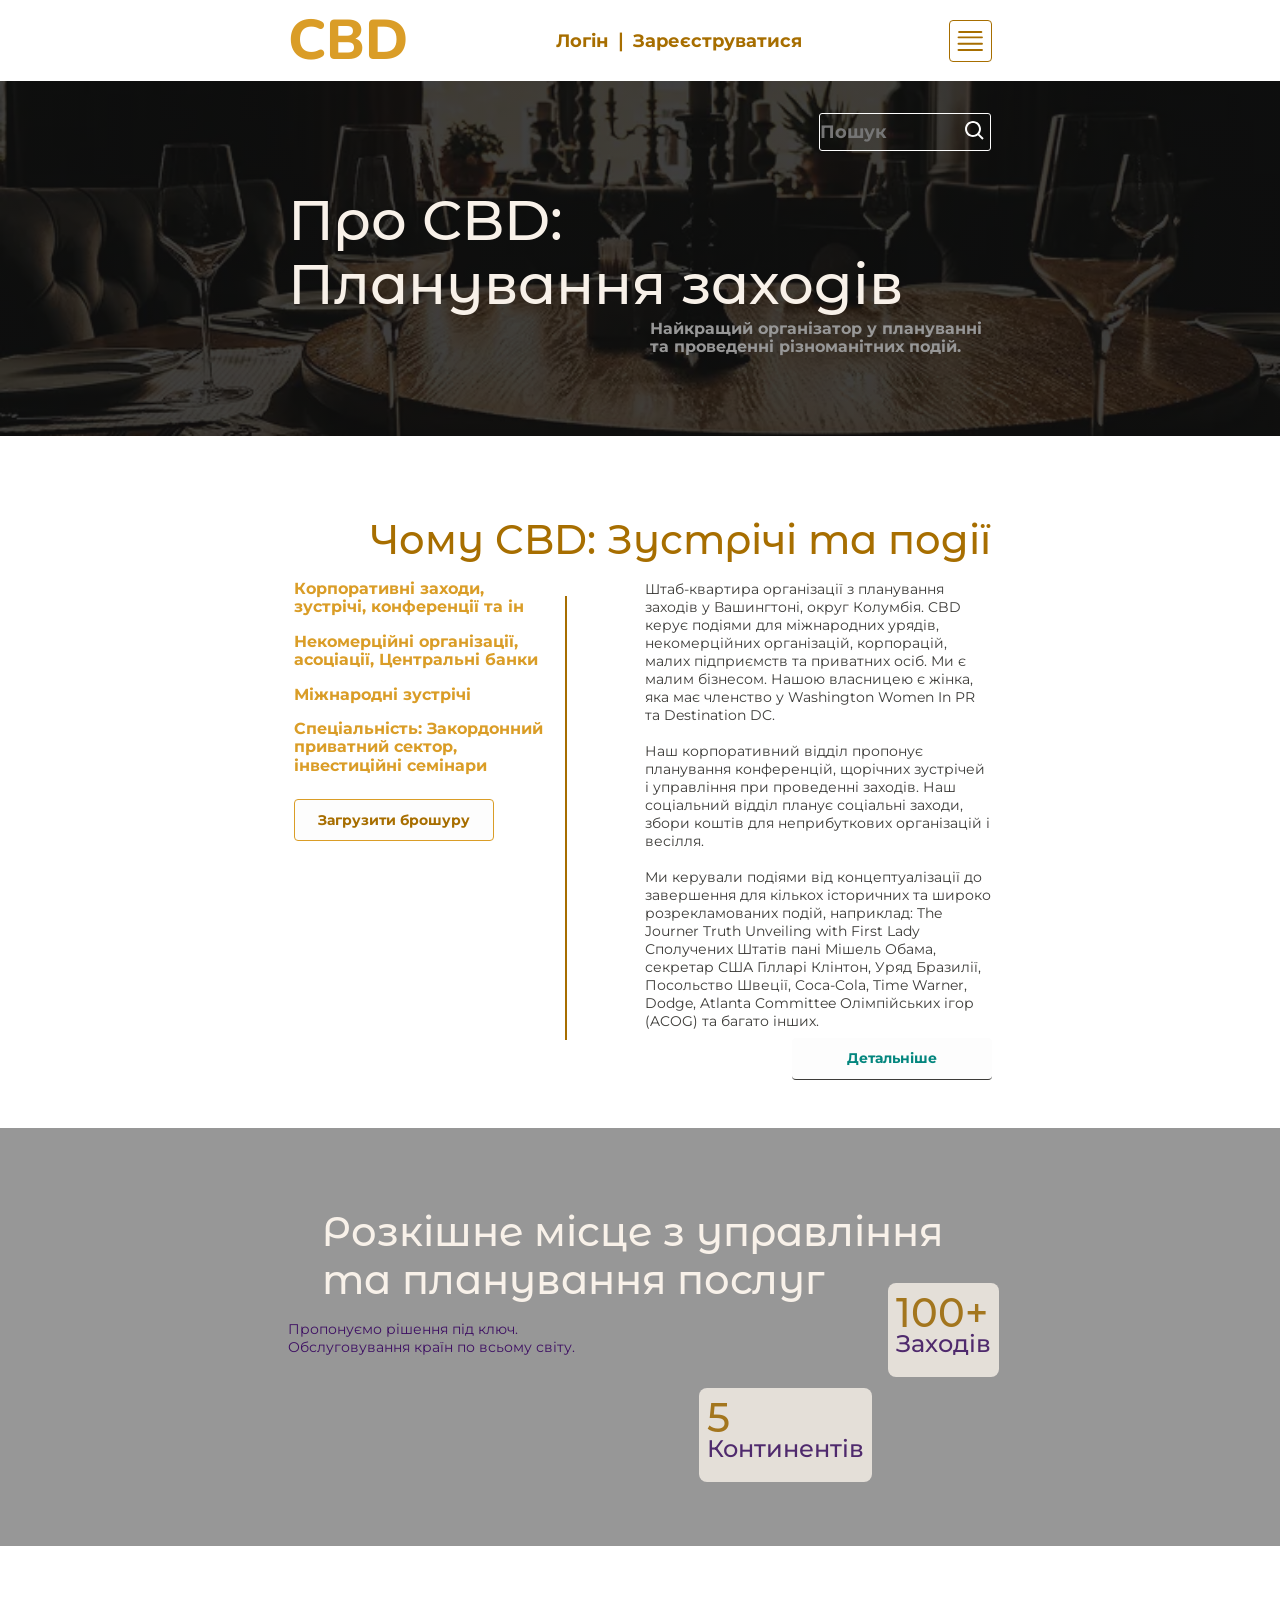
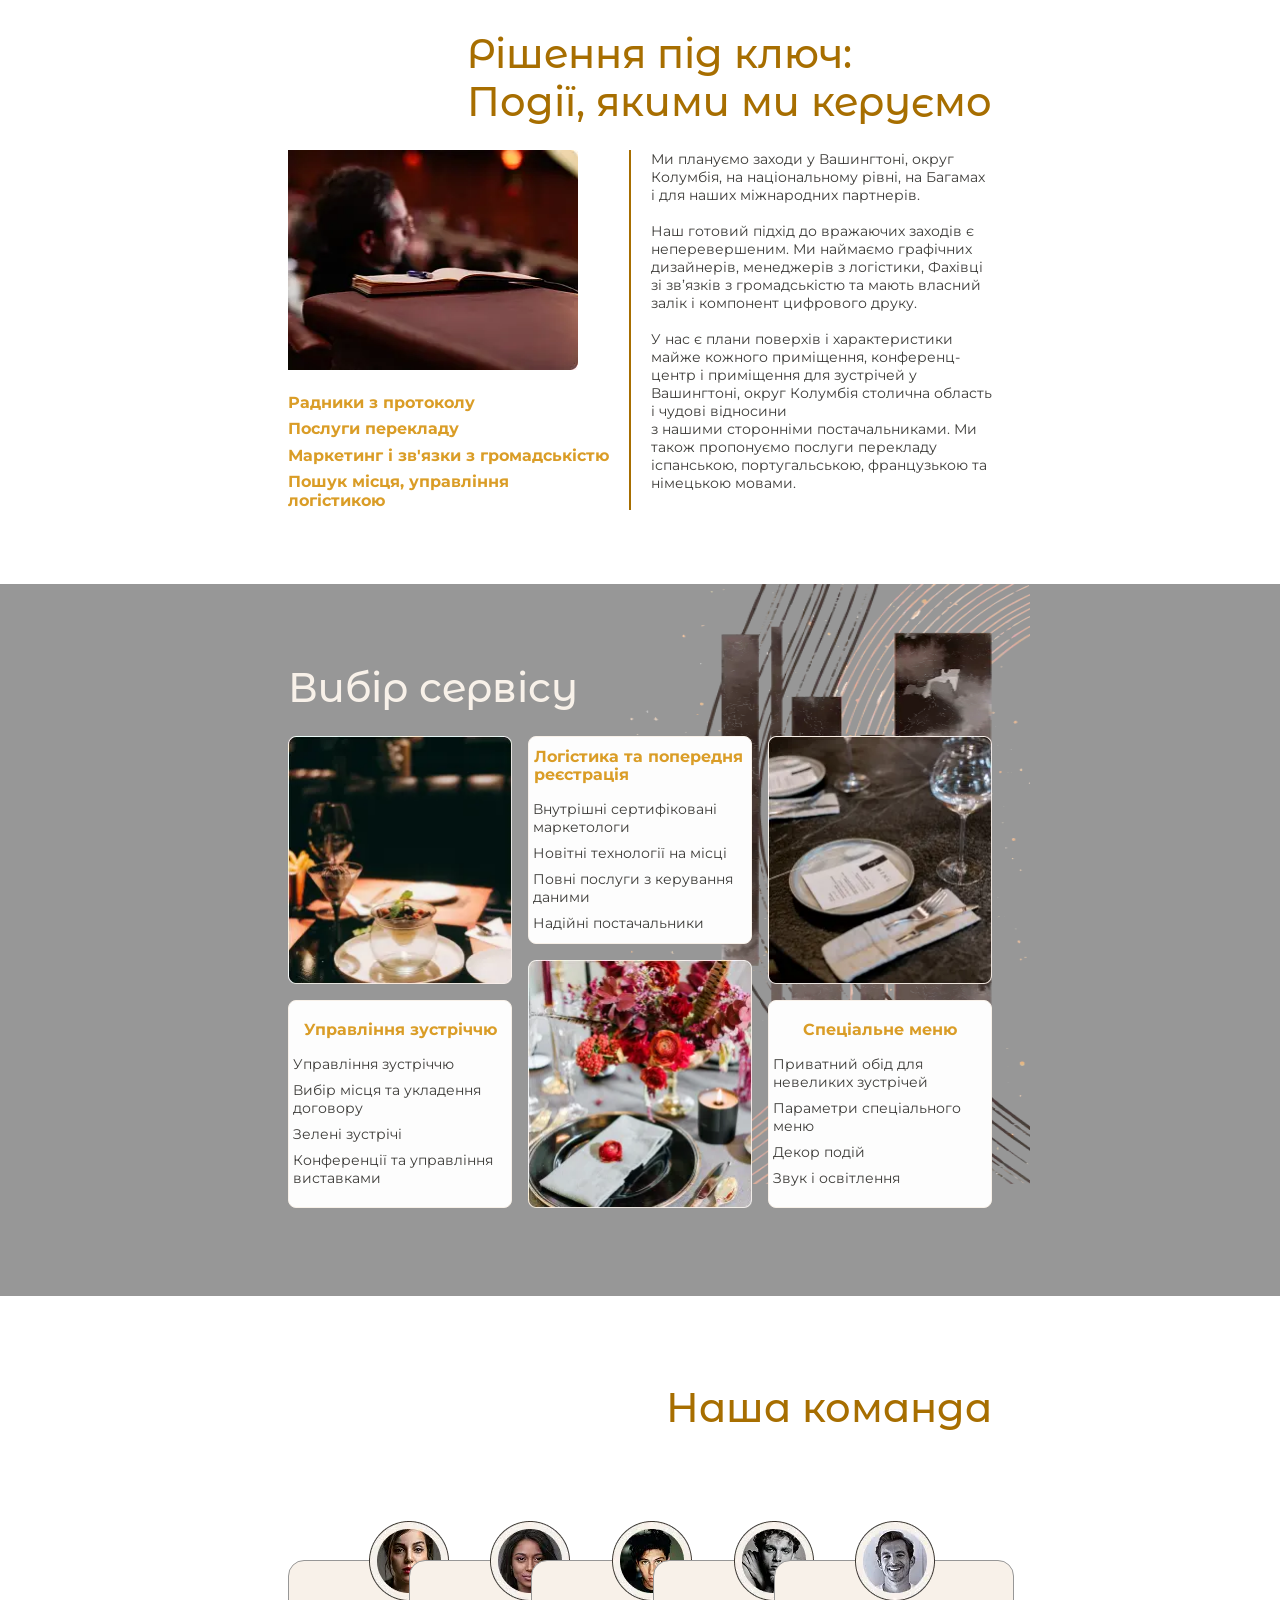
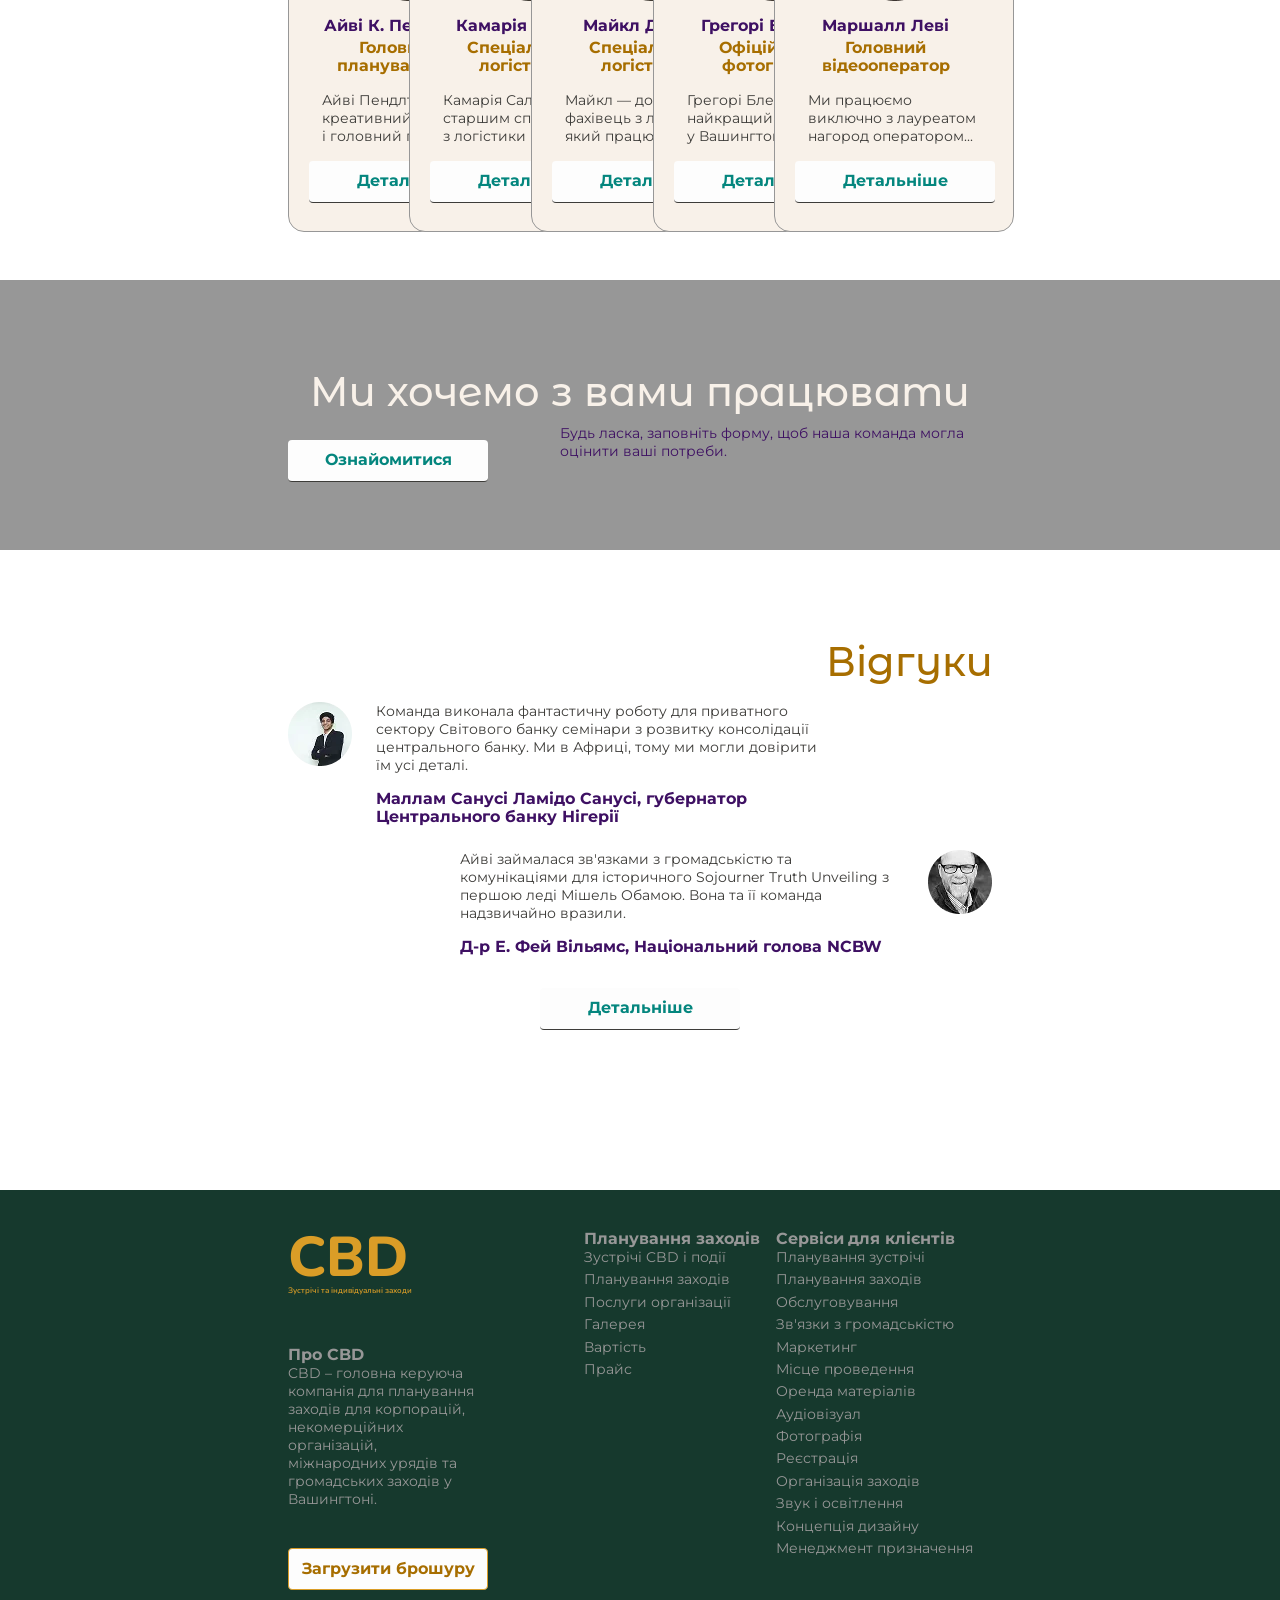
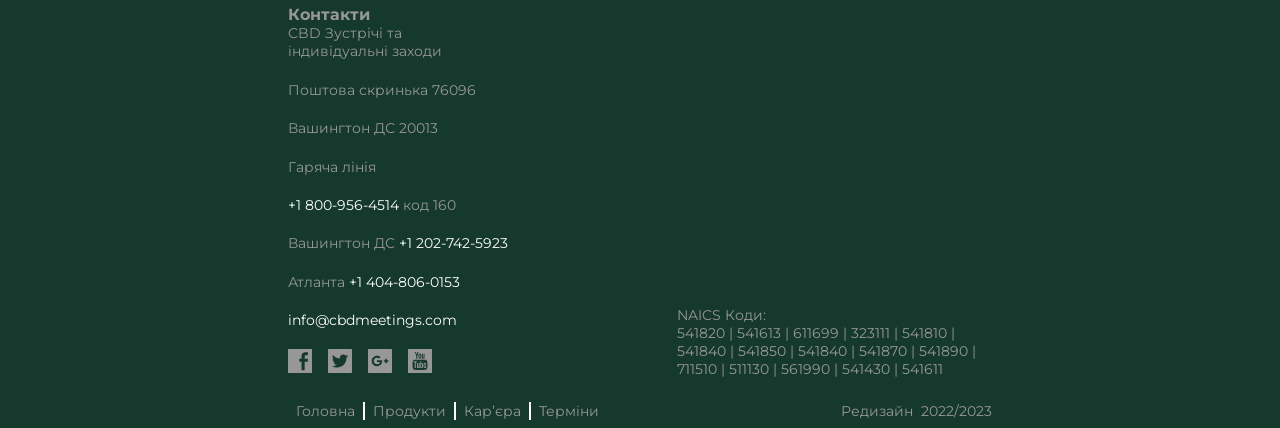
==== commit ded02fb3: "dxqw" ====
--- a/about.html
+++ b/about.html
@@ -55,34 +55,56 @@
                         <p class="header__text">Логін &VerticalSeparator; Зареєструватися</p>
                     </div>
                     <div class="header__block">
-                        <nav>
-                            <ul class="header__nav-list">
-                                <li class="header__nav-item"><a class="header__link" href="./about.html">Про нас</a>
-                                </li>
-                                <li class="header__nav-item"><a class="header__link" href="./services.html">Сервіси</a></li>
-                                <li class="header__nav-item"><a class="header__link" href="">Портфоліо</a></li>
-                                <li class="header__nav-item"><a class="header__link" href="">Клієнти</a></li>
-                                <li class="header__nav-item"><a class="header__link" href="">Магазин</a></li>
-                                <li class="header__nav-item"><a class="header__link" href="">Контакти</a></li>
-                                <li class="header__nav-item"><a class="header__link" href="">Вартість</a></li>
-                                <li class="header__nav-item"><a class="header__link" href="">Події</a></li>
-                            </ul>
-                        </nav>
+                    <nav>
+                        <ul class="header__nav-list">
+                            <li class="header__nav-item"><a class="header__link current" href="./about.html">Про нас</a>
+                            </li>
+                            <li class="header__nav-item"><a class="header__link" href="./services.html">Сервіси</a>
+                            </li>
+                            <li class="header__nav-item"><a class="header__link" href="./portfolio.html">Портфоліо</a></li>
+                            <li class="header__nav-item"><a class="header__link" href="#response">Клієнти</a></li>
+                            <li class="header__nav-item"><a class="header__link" href="#prices">Магазин</a></li>
+                            <li class="header__nav-item"><a class="header__link" href="#footer">Контакти</a></li>
+                            <li class="header__nav-item"><a class="header__link" href="#prices">Вартість</a></li>
+                            <li class="header__nav-item"><a class="header__link" href="#events">Події</a></li>
+                        </ul>
+                    </nav>
 
                         <form class="header__form" action="#" method="get" role="search">
                             <input class="header__form-input" type="search" id="search-input" name="query"
                                 placeholder="Пошук" autocomplete="off" required>
-                            <svg class="header__form-icon" aria-hidden="true">
-                                <use class="header__form-svg" href="./img/symbol-defs.svg#icon-search"></use>
-                            </svg>
+                            <a href="./search.html">
+                                <svg class="header__form-icon" aria-hidden="true">
+                                    <use class="header__form-svg" href="./img/symbol-defs.svg#icon-search"></use>
+                                </svg>
+                            </a>
                         </form>
                     </div>
                 </div>
-                <button class="header__btn" type="button">
+                <button class="header__btn" data-menu-open type="button">
                     <svg class="header__icon">
                         <use class="header__svg" href="./img/symbol-defs.svg#icon-menu"></use>
                     </svg>
                 </button>
+                <div class="menu is-hidden" data-menu>
+                    <nav class="menu__nav">
+                        <ul class="menu__nav-list">
+                            <li class="menu__nav-item"><a class="menu__link" href="./about.html">Про нас</a></li>
+                            <li class="menu__nav-item"><a class="menu__link" href="./services.html">Сервіси</a></li>
+                            <li class="menu__nav-item"><a class="menu__link" href="./portfolio.html">Портфоліо</a></li>
+                            <li class="menu__nav-item"><a class="menu__link" href="">Клієнти</a></li>
+                            <li class="menu__nav-item"><a class="menu__link" href="">Магазин</a></li>
+                            <li class="menu__nav-item"><a class="menu__link" href="">Контакти</a></li>
+                            <li class="menu__nav-item"><a class="menu__link" href="">Вартість</a></li>
+                            <li class="menu__nav-item"><a class="menu__link" href="">Події</a></li>
+                        </ul>
+                        <button class="menu__btn" data-menu-close type="button">
+                            <svg>
+                                <use href="./img/symbol-defs.svg#icon-cancel"></use>
+                            </svg>
+                        </button>
+                    </nav>
+                </div>
             </div>
         </div>
     </header>
@@ -637,10 +659,11 @@
                                 ">
                             <img class="reviews__image" src="./img/mobile/man-mobile@1x.webp" alt="Грегорі">
                         </picture>
-        
+
                         <div class="reviews__content">
                             <p class="reviews__text">
-                                Команда виконала фантастичну роботу для приватного сектору Світового банку семінари з розвитку
+                                Команда виконала фантастичну роботу для приватного сектору Світового банку семінари з
+                                розвитку
                                 консолідації центрального
                                 банку. Ми в Африці, тому ми могли довірити їм усі деталі.
                             </p>
@@ -649,11 +672,12 @@
                             </p>
                         </div>
                     </li>
-        
+
                     <li class="reviews__item">
                         <div class="reviews__content">
                             <p class="reviews__text">
-                                Айві займалася зв'язками з громадськістю та <br class="reviews__br"> комунікаціями для історичного Sojourner Truth
+                                Айві займалася зв'язками з громадськістю та <br class="reviews__br"> комунікаціями для
+                                історичного Sojourner Truth
                                 Unveiling з першою леді Мішель
                                 Обамою. Вона та її команда надзвичайно вразили.
                             </p>
@@ -661,7 +685,7 @@
                                 Д-р Е. Фей Вільямс, Національний голова NCBW
                             </p>
                         </div>
-        
+
                         <picture class="reviews__image">
                             <source media="(min-width: 1380px)" srcset="
                                     ./img/deckstop/grandfather-deckstop@1x.webp 1x,
@@ -679,7 +703,7 @@
                         </picture>
                     </li>
                 </ul>
-        
+
                 <button class="reviews__button" type="button">
                     Детальніше
                 </button>
@@ -701,7 +725,7 @@
             </div>
         </section>
     </main>
-    <footer class="footer">
+    <footer id="footer" class="footer">
         <div class="container footer__container">
             <div>
                 <h3 class="footer__title">CBD</h3>
@@ -776,7 +800,8 @@
                                     <span class="footer__span">+1 404-806-0153</span> </a>
                             </li>
                             <li>
-                                <a href="#" class="footer__text"><span class="footer__span">info@cbdmeetings.com</span></a>
+                                <a href="#" class="footer__text"><span
+                                        class="footer__span">info@cbdmeetings.com</span></a>
                             </li>
                             <li>
                                 <ul class="footer__svg-list">
@@ -886,10 +911,10 @@
                                             </svg>
                                         </li>
                                     </ul>
-    
+
                                 </li>
                             </ul>
-    
+
                         </div>
                         <p class="footer__text footer__text-tablet">
                             NAICS Коди: <br>
@@ -920,6 +945,7 @@
             </div>
         </div>
     </footer>
+    <script src="./js/menu.js" type="module"></script>
 </body>
 
 </html>
--- a/style/main.min.css
+++ b/style/main.min.css
@@ -1 +1 @@
-h1,h2,h3,h4,h5,p{margin:0}ul{margin:0;padding:0;list-style:none}a{text-decoration:none}img{width:100%;max-width:100%;display:block;height:auto}.container{max-width:1380px;margin:0 auto;padding-left:10px;padding-right:10px;outline:1px solid red}@media screen and (min-width: 363px){.container{width:363px}}@media screen and (min-width: 724px){.container{width:724px}}@media screen and (min-width: 1380px){.container{width:1380px}}.header{padding-top:10px;padding-bottom:10px}@media screen and (min-width: 724px){.header{padding-top:9px;padding-bottom:8px}}@media screen and (min-width: 1380px){.header{padding-top:14px;padding-bottom:40px;background-color:#3d3c39;position:absolute;width:100%;z-index:3;background-color:rgba(0,0,0,0)}}.header__box{display:flex;justify-content:space-between;align-items:center;position:relative}.header__logo{flex-shrink:0;color:#da9d27;font-family:Nunito;font-size:40px;font-style:normal;font-weight:800;line-height:48px}@media screen and (min-width: 724px){.header__logo{font-size:56px;line-height:64px}}@media screen and (min-width: 1380px){.header__container{display:flex;flex-direction:column}}.header__wrapper{display:flex;align-items:center;gap:16px}@media screen and (min-width: 724px){.header__wrapper{gap:32px}}@media screen and (min-width: 1380px){.header__wrapper{gap:131px;margin-bottom:37px}}.header__group{display:none}@media screen and (min-width: 1380px){.header__group{display:flex;gap:128px}}.header__list{display:flex;gap:8px}.header__vec-icon{width:24px;height:24px}.header__use{fill:#fdfdfd}.header__item-list{display:flex;gap:128px}.header__desc{color:#a76e00;font-family:Montserrat;font-size:16px;font-style:normal;font-weight:400;line-height:18px}.header__text-mobile{color:#a76e00;font-family:Montserrat;font-size:14px;font-style:normal;font-weight:700;line-height:18px;display:block}@media screen and (min-width: 724px){.header__text-mobile{display:none}}.header__text{display:none}@media screen and (min-width: 724px){.header__text{color:#a76e00;font-family:Montserrat;font-size:18px;font-style:normal;font-weight:700;line-height:22px;display:block}}@media screen and (min-width: 1380px){.header__text{margin-top:18px}}.header__block{display:none}@media screen and (min-width: 1380px){.header__block{display:flex;gap:32px;justify-content:baseline;padding-top:17px;border-top:2px solid #979797}}.header__nav-list{display:flex;gap:40px}.header__link{color:#a76e00;font-family:Montserrat;font-size:18px;font-style:normal;font-weight:700;line-height:22px}.header__form-input{color:#979797;font-family:Montserrat;font-size:18px;font-style:normal;font-weight:700;line-height:22px;align-items:center;border-radius:4px;outline:1px solid #979797;border:none;width:174px;height:40px;padding:8px 40px 8px 8px;background-color:rgba(0,0,0,0)}.header__form-icon{width:24px;height:24px;position:absolute;right:10px;bottom:8px}.header__form-svg{fill:#fdfdfd}.header__btn{display:flex;padding:10px 7px;flex-direction:column;justify-content:center;align-items:center;gap:8px;border-radius:4px;border:1px solid #a76e00;background-color:rgba(0,0,0,0)}@media screen and (min-width: 1380px){.header__btn{display:none}}.header__icon{width:26.7px;height:20px}.header__svg{stroke:#a76e00}.hero{padding-top:40px;padding-bottom:48px;background-image:linear-gradient(rgba(16, 16, 16, 0.8), rgba(16, 16, 16, 0.8)),url(../../../img/mobile/cbd-mobile@1x.webp);background-repeat:no-repeat;background-position:center;background-size:cover}@media(min-device-pixel-ratio: 2),(min-resolution: 192dpi),(min-resolution: 2dppx){.hero{background-image:linear-gradient(rgba(16, 16, 16, 0.8), rgba(16, 16, 16, 0.8)),url(../../../img/mobile/cdd-mobile@2x.webp)}}@media screen and (min-width: 724px){.hero{padding-top:32px;padding-bottom:80px;background-image:linear-gradient(rgba(16, 16, 16, 0.8), rgba(16, 16, 16, 0.8)),url(../../../img/tablet/cbd-tablet@1x.webp)}}@media screen and (min-width: 724px)and (min-device-pixel-ratio: 2),screen and (min-width: 724px)and (min-resolution: 192dpi),screen and (min-width: 724px)and (min-resolution: 2dppx){.hero{background-image:linear-gradient(rgba(16, 16, 16, 0.8), rgba(16, 16, 16, 0.8)),url(../../../img/tablet/cbd-tablet@2x.webp)}}@media screen and (min-width: 724px)and (min-width: 1380px){.hero{padding-top:262px;padding-bottom:278px;background-image:linear-gradient(rgba(16, 16, 16, 0.8), rgba(16, 16, 16, 0.8)),url(../../../img/deckstop/cbd-deckstop@1x.webp)}}@media screen and (min-width: 724px)and (min-width: 1380px)and (min-device-pixel-ratio: 2),screen and (min-width: 724px)and (min-width: 1380px)and (min-resolution: 192dpi),screen and (min-width: 724px)and (min-width: 1380px)and (min-resolution: 2dppx){.hero{background-image:linear-gradient(rgba(16, 16, 16, 0.8), rgba(16, 16, 16, 0.8)),url(../../../img/deckstop/cbd-deckstop@2x.webp)}}.hero__container{position:relative}@media screen and (min-width: 1380px){.hero__wrapper{display:block;max-width:900px;margin-left:auto}}.hero__form-input{display:none}@media screen and (min-width: 724px){.hero__form-input{display:block;width:174px;height:40px;border-radius:4px;outline:1px solid #fdfdfd;border:none;background-color:rgba(0,0,0,0);display:flex;flex-direction:column;justify-content:center;color:#979797;font-family:Montserrat;font-size:18px;font-style:normal;font-weight:700;line-height:22px;margin-left:auto}}@media screen and (min-width: 1380px){.hero__form-input{display:none}}.hero__icon{display:none}@media screen and (min-width: 724px){.hero__icon{display:block;width:24px;height:24px;position:absolute;top:7px;right:15px}}@media screen and (min-width: 724px)and (min-width: 1380px){.hero__icon{display:none}}.hero__svg{display:none}@media screen and (min-width: 724px){.hero__svg{display:block;fill:#fdfdfd}}.hero__titlle{display:none}@media screen and (min-width: 724px){.hero__titlle{display:block;color:#f8f1e9;font-family:"Montserrat Alternates";font-size:56px;font-style:normal;font-weight:500;line-height:64px;margin-top:36px}}@media screen and (min-width: 1380px){.hero__titlle{font-size:68px;line-height:90px;max-width:900px;padding-bottom:32px}}.hero__text{display:none}@media screen and (min-width: 724px){.hero__text{display:block;color:#979797;font-family:Montserrat;font-size:16px;font-style:normal;font-weight:700;line-height:18px;max-width:436px;margin-left:auto}}@media screen and (min-width: 1380px){.hero__text{font-size:28px;line-height:36px;max-width:888px}}.hero__btn{display:none}@media screen and (min-width: 724px){.hero__btn{display:block;width:200px;height:42px;padding:12px;display:flex;padding:12px;justify-content:center;align-items:flex-end;gap:8px;border-radius:4px;border-bottom:1px solid #3d3c39;background:#fdfdfd;color:#04867e;font-family:Montserrat;font-size:16px;font-style:normal;font-weight:700;line-height:18px;margin-left:auto}}@media screen and (min-width: 1380px){.hero__btn{width:240px;height:42px;padding:10px 16px}}@media screen and (min-width: 724px){.hero__mobile{display:none}}.hero__title-mobile{color:#f8f1e9;font-family:Nunito;font-size:76px;font-style:normal;font-weight:800;line-height:normal;width:164px;margin:0 auto}.hero__text-mobile{color:#f8f1e9;font-family:Nunito;font-size:10px;font-style:normal;font-weight:600;line-height:normal;width:155px;margin-left:auto;margin-right:auto;padding-bottom:52px}.hero__mobile-input{display:flex;padding:8px;justify-content:space-between;align-items:center;border-radius:4px;outline:1px solid #fdfdfd;border:none;background:#979797;max-width:343px;width:100%;height:40px;padding:8px;display:flex;flex-direction:column;justify-content:center;flex-shrink:0;color:#fdfdfd;font-family:Montserrat;font-size:18px;font-style:normal;font-weight:700;line-height:22px}.hero__icon-mobile{width:24px;height:24px;position:absolute;right:20px;bottom:7px}.hero__svg-mobile{fill:#fdfdfd}.events-mb{padding-top:40px;padding-bottom:48px}@media screen and (min-width: 724px){.events-mb{display:none}}.events-mb__title{color:#a76e00;font-family:"Montserrat Alternates";font-size:38px;font-style:normal;font-weight:500;line-height:48px}.events-mb__text{display:flex;flex-direction:column;justify-content:center;color:#979797;font-family:Montserrat;font-size:16px;font-style:normal;font-weight:400;line-height:24px;margin-top:16px;margin-bottom:12px}.events-mb__btn{display:flex;padding:12px;justify-content:center;align-items:flex-end;gap:8px;border-radius:4px;background:#f8f1e9;flex-shrink:0;color:#04867e;font-family:Montserrat;font-size:14px;font-style:normal;font-weight:700;line-height:18px;max-width:343px;width:100%;height:42px;padding:12px;border:none}.about{padding-bottom:48px}@media screen and (min-width: 724px){.about{padding-top:64px;padding-bottom:40px}}@media screen and (min-width: 1380px){.about{padding-top:80px;padding-bottom:48px}}@media screen and (min-width: 724px){.about__box{display:flex;gap:48px;align-items:center;justify-content:center}}@media screen and (min-width: 724px){.about__wrapper{display:flex}}.about__block{display:flex;align-items:center;gap:7px}.about__img{width:224px;height:240px}@media screen and (min-width: 724px){.about__img{width:212px;height:204px}}@media screen and (min-width: 1380px){.about__img{width:210px;height:210px}}.about__tablet{display:none}@media screen and (min-width: 724px){.about__tablet{display:block}}@media screen and (min-width: 1380px){.about__tablet{display:none}}.about__container{margin-left:0}@media screen and (min-width: 724px){.about__container{margin-left:20px}}.about__title{color:#a76e00;font-family:"Montserrat Alternates";font-size:30px;font-style:normal;font-weight:500;line-height:40px;max-width:160px;border-top:2px solid #a76e00;padding-top:48px}@media screen and (min-width: 724px){.about__title{font-size:40px;max-width:305px;border:none}}@media screen and (min-width: 1380px){.about__title{font-size:56px;line-height:64px;max-width:427px}}.about__text-tablet{display:none}@media screen and (min-width: 724px){.about__text-tablet{display:block;color:#3d3c39;font-family:Montserrat;font-size:14px;font-style:normal;font-weight:400;line-height:18px;max-width:444px;margin-top:24px;padding-bottom:46px;border-bottom:2px solid #a76e00}}@media screen and (min-width: 1380px){.about__text-tablet{display:none}}.about__boat{display:flex;align-items:center;gap:20px}.about__line{display:none}@media screen and (min-width: 1380px){.about__line{display:block;width:95px;height:2px;background:#a76e00}}.about__text-deckstop{display:none}@media screen and (min-width: 1380px){.about__text-deckstop{display:block;color:#3d3c39;font-family:Montserrat;font-size:20px;font-style:normal;font-weight:400;line-height:32px;max-width:671px;margin-top:16px}}.about__btn-deckstop{display:none}@media screen and (min-width: 1380px){.about__btn-deckstop{display:block;width:240px;height:42px;padding:10px 16px;display:flex;justify-content:center;align-items:center;gap:8px;border-radius:4px;border-bottom:1px solid #3d3c39;border-top:none;border-left:none;border-right:none;background:#fdfdfd;color:#04867e;font-family:Montserrat;font-size:18px;font-style:normal;font-weight:700;line-height:22px;margin-left:auto}}.about__mobil{display:block}@media screen and (min-width: 724px){.about__mobil{display:none}}@media screen and (min-width: 1380px){.about__mobil{display:block}}.about__subtext{color:#3e1063;font-family:"Roboto Condensed";font-size:12px;font-style:normal;font-weight:400;line-height:18px;margin-top:8px;margin-bottom:8px}@media screen and (min-width: 724px){.about__subtext{font-size:16px;margin:0}}@media screen and (min-width: 1380px){.about__subtext{font-size:20px;line-height:32px}}.about__btn{display:flex;padding:12px 16px;justify-content:center;align-items:center;gap:8px;border-radius:4px;background:#f8f1e9;color:#04867e;font-family:Montserrat;font-size:14px;font-style:normal;font-weight:700;line-height:18px;width:343px;height:42px;padding:12px 16px;border:none}@media screen and (min-width: 724px){.about__btn{width:200px;height:42px;display:flex;padding:12px 16px;justify-content:center;align-items:center;gap:8px;border-radius:4px;border:1px solid #3d3c39;background-color:rgba(0,0,0,0);flex-shrink:0;font-size:16px;margin-top:38px;margin-bottom:16px}}@media screen and (min-width: 1380px){.about__btn{width:240px;height:42px;padding:10px 43px;font-size:18px;line-height:22px;margin-bottom:0;margin-top:70px;margin-left:auto}}.about__text{color:#3d3c39;text-overflow:ellipsis;font-family:Montserrat;font-size:14px;font-style:normal;font-weight:400;line-height:18px;padding-bottom:16px;padding-top:16px;display:block}@media screen and (min-width: 724px){.about__text{display:none}}.about__button{display:flex;padding:12px 16px;justify-content:center;align-items:center;gap:8px;border-radius:4px;background:#f8f1e9;color:#04867e;font-family:Montserrat;font-size:14px;font-style:normal;font-weight:700;line-height:18px;width:343px;height:42px;padding:12px 16px;border:none}@media screen and (min-width: 724px){.about__button{display:none}}.protocol{padding-top:48px;padding-bottom:48px;background-color:#979797}@media screen and (min-width: 724px){.protocol{padding-top:80px;padding-bottom:64px}}@media screen and (min-width: 1380px){.protocol{padding-top:100px;padding-bottom:113px}}.protocol__container{position:relative}@media screen and (min-width: 1380px){.protocol__box{display:flex;justify-content:center;align-items:center;gap:40px;margin-bottom:40px}}.protocol__title{color:#fdfdfd;font-family:"Montserrat Alternates";font-size:30px;font-style:normal;font-weight:500;line-height:40px;margin-bottom:16px}@media screen and (min-width: 724px){.protocol__title{font-size:40px;line-height:48px;margin-bottom:32px;margin-left:auto;margin-right:auto;max-width:657px}}@media screen and (min-width: 1380px){.protocol__title{line-height:64px;font-size:56px;max-width:920px;margin:0}}.protocol__line{width:384px;height:2px;background:#fdfdfd;display:none}@media screen and (min-width: 1380px){.protocol__line{display:block}}.protocol__list{display:flex;flex-direction:column;gap:8px}@media screen and (min-width: 724px){.protocol__list{gap:16px;position:relative;z-index:1}}@media screen and (min-width: 1380px){.protocol__list{flex-direction:row;gap:20px;margin-top:40px}}.protocol__item{display:flex;width:100%;max-width:343px;height:60px;padding:10px 16px;justify-content:space-between;align-items:center;border-radius:8px;background:#f8f1e9}@media screen and (min-width: 724px){.protocol__item{width:316px;height:60px;gap:26px}}@media screen and (min-width: 1380px){.protocol__item{width:324px;height:440px;padding:8px 8px 8px 24px;gap:20px;flex-direction:column;align-items:flex-start}}.protocol__block{display:flex;gap:39.5px}@media screen and (min-width: 724px){.protocol__block{gap:26px}}@media screen and (min-width: 1380px){.protocol__block{gap:16px;align-items:baseline}}.protocol__number{display:flex;flex-direction:column;justify-content:center;flex-shrink:0;color:#a76e00;font-family:"Montserrat Alternates";font-size:30px;font-style:normal;font-weight:500;line-height:40px}@media screen and (min-width: 724px){.protocol__number{font-size:40px;line-height:48px}}@media screen and (min-width: 1380px){.protocol__number{font-size:28px;line-height:36px}}.protocol__text{display:flex;flex-direction:column;justify-content:center;flex-shrink:0;color:#a76e00;font-family:Montserrat;font-size:16px;font-style:normal;font-weight:400;line-height:24px;width:170px}@media screen and (min-width: 724px){.protocol__text{font-size:24px;line-height:32px}}@media screen and (min-width: 1380px){.protocol__text{font-size:28px;line-height:36px}}.protocol__subtext{color:#3d3c39;font-family:Montserrat;font-size:20px;font-style:normal;font-weight:400;line-height:32px}.protocol__btn{border:none;background-color:rgba(0,0,0,0)}.protocol__items-list{display:none}@media screen and (min-width: 1380px){.protocol__items-list{display:flex;gap:8px;flex-direction:column}}.protocol__icon{width:22px;height:22px}@media screen and (min-width: 724px){.protocol__icon{transform:rotate(-90deg)}}@media screen and (min-width: 1380px){.protocol__icon{display:none}}.protocol__svg{flex-shrink:0;fill:#fdfdfd;stroke-width:1px;stroke:#a76e00}.protocol__img{width:431px;height:320px;display:none}@media screen and (min-width: 724px){.protocol__img{display:block;position:absolute;right:10px;bottom:-15px;z-index:0}}@media screen and (min-width: 1380px){.protocol__img{width:1288px;height:540.6px;right:10px;bottom:-70px}}.concepts{padding-top:48px;padding-bottom:40px}@media screen and (min-width: 724px){.concepts{padding-top:82px;padding-bottom:48px}}@media screen and (min-width: 1380px){.concepts{padding-top:100px;padding-bottom:46px}}.concepts__box{display:flex;align-items:center;justify-content:center;gap:40px}.concepts__line{display:none;width:433px;height:2px;background:#a76e00}@media screen and (min-width: 1380px){.concepts__line{display:block}}.concepts__title{color:#a76e00;font-family:"Montserrat Alternates";font-size:30px;font-style:normal;font-weight:500;line-height:40px}@media screen and (min-width: 724px){.concepts__title{margin:0 auto;font-size:40px;line-height:48px;margin:0 auto;max-width:622px}}@media screen and (min-width: 1380px){.concepts__title{display:block;margin:0}}.concepts__list{display:flex;gap:20px;margin-top:8px;margin-bottom:16px}@media screen and (min-width: 724px){.concepts__list{margin-top:16px;margin-bottom:0}}@media screen and (min-width: 1380px){.concepts__list{align-items:center;justify-content:center;margin-top:32px}}.concepts__left{display:flex;flex-direction:column;gap:16px;display:flex}.concepts__img-one{width:162px;height:120px}@media screen and (min-width: 724px){.concepts__img-one{width:276px;height:210px}}@media screen and (min-width: 1380px){.concepts__img-one{width:405px;height:260px}}.concepts__img-two{width:162px;height:120px}@media screen and (min-width: 724px){.concepts__img-two{width:492px;height:292px;padding:0 .043px .516px 0;position:relative;bottom:122px;left:138px}}@media screen and (min-width: 1380px){.concepts__img-two{width:720px;height:360px;bottom:148px;left:200px}}.concepts__right{margin-top:auto}.concepts__img-thre{width:161px;height:256px}@media screen and (min-width: 724px){.concepts__img-thre{width:326px;height:210px}}@media screen and (min-width: 1380px){.concepts__img-thre{width:402px;height:260px}}.concepts__btn{display:flex;padding:12px;justify-content:center;align-items:flex-end;gap:8px;border-radius:4px;background:#f8f1e9;flex-shrink:0;color:#04867e;font-family:Montserrat;font-size:14px;font-style:normal;font-weight:700;line-height:18px;max-width:343px;width:100%;height:42px;border:none}@media screen and (min-width: 724px){.concepts__btn{width:200px;height:42px;padding:12px;background-color:rgba(0,0,0,0);border-bottom:1px solid #3d3c39;border-top:none;border-left:none;border-right:none;font-size:16px}}@media screen and (min-width: 1380px){.concepts__btn{width:240px;height:42px;padding:10px 16px;font-size:18px;line-height:22px}}.favor{padding-top:48px;padding-bottom:112px;background-color:#979797}@media screen and (min-width: 724px){.favor{padding-top:72px;padding-bottom:48px}}@media screen and (min-width: 1380px){.favor{padding-top:100px}}.favor__container{position:relative}.favor__block{display:flex;align-items:center;gap:40px}.favor__title{color:#fdfdfd;font-family:"Montserrat Alternates";font-size:30px;font-style:normal;font-weight:500;line-height:40px;position:relative;z-index:1}@media screen and (min-width: 724px){.favor__title{font-size:40px;line-height:48px}}@media screen and (min-width: 1380px){.favor__title{font-size:56px;line-height:64px}}.favor__branch{display:none}@media screen and (min-width: 1380px){.favor__branch{width:913px;height:2px;background:var(--white-text, #fdfdfd);display:block}}.favor__box{width:100%;height:304px;padding-top:16px;padding-bottom:16px;padding-left:26.5px;padding-right:26.5px;display:inline-flex;flex-direction:column;position:relative;z-index:1;gap:16px;border-radius:8px;background:#f8f1e9;margin-top:16px}@media screen and (min-width: 724px){.favor__box{background-color:rgba(0,0,0,0);gap:24px;height:100%;padding:0;margin-top:32px}}@media screen and (min-width: 1380px){.favor__box{flex-direction:row;gap:50px;justify-content:center}}.favor__list{display:flex;flex-direction:column;gap:12px}@media screen and (min-width: 724px){.favor__list{background-color:#f8f1e9;display:flex;flex-direction:column;justify-content:center;align-items:flex-start;gap:8px;border-radius:8px;background:var(--white-fon, #f8f1e9);width:604px;height:240px;gap:16px}}.favor__list-one{border-bottom:2px solid #a76e00;padding-bottom:16px}@media screen and (min-width: 724px){.favor__list-one{border-bottom:none;padding:none}}@media screen and (min-width: 724px){.favor__list-two{margin-left:auto}}@media screen and (min-width: 1380px){.favor__list-two{margin-left:0}}.favor__item:first-child{margin-left:10.5px}.favor__item:nth-child(2){margin-left:26.5px}.favor__item:nth-child(3){margin-left:42.5px}.favor__item:last-child{margin-left:58.5px}@media screen and (min-width: 724px){.favor__item{display:flex;align-items:center;gap:20px}.favor__item:first-child{margin-left:8px}.favor__item:nth-child(2){margin-left:8px;margin-right:135px}.favor__item:nth-child(3){margin-left:8px}.favor__item:last-child{margin-left:8px;margin-right:94px}}.favor__item-two:first-child{margin-left:12px}.favor__item-two:nth-child(2){margin-left:28px}.favor__item-two:nth-child(3){margin-left:44px}.favor__item-two:last-child{margin-left:60px}@media screen and (min-width: 724px){.favor__item-two{display:flex;align-items:center;gap:20px}.favor__item-two:first-child{margin-left:30px}.favor__item-two:nth-child(2){margin-left:8px}.favor__item-two:nth-child(3){margin-left:119px}.favor__item-two:last-child{margin-left:241px}}.favor__text{color:#3d3c39;font-family:Montserrat;font-size:14px;font-style:normal;font-weight:700;line-height:18px;max-width:231px}@media screen and (min-width: 724px){.favor__text{color:var(--black-text, #3d3c39);font-family:Montserrat;font-size:24px;font-style:normal;font-weight:500;line-height:32px;max-width:500px}}.favor__line{display:none}@media screen and (min-width: 724px){.favor__line{display:block;width:var(--w);height:2px;background-color:#a76e00}}.favor__btn{display:none}@media screen and (min-width: 724px){.favor__btn{display:flex;padding:12px 16px;justify-content:center;align-items:center;gap:8px;border-radius:4px;border-bottom:1px solid var(--grey-bttn, #3d3c39);background:var(--white-text, #fdfdfd);width:200px;height:42px;padding:12px 16px;color:var(--green-text, #04867e);font-family:Montserrat;font-size:16px;font-style:normal;font-weight:700;line-height:18px;border:none;margin-top:40px;margin-left:auto;margin-right:auto;position:relative;z-index:1}}@media screen and (min-width: 1380px){.favor__btn{width:240px;padding:10px 16px;font-size:18px;line-height:22px;margin-top:24px}}.favor__img{position:absolute;top:-48px;right:0;width:250px;height:520px;z-index:0}@media screen and (min-width: 724px){.favor__img{width:704px;height:600px;right:0px;top:66px}}@media screen and (min-width: 1380px){.favor__img{width:1360px;height:403.4px;top:0;left:0}}.events{padding-top:44px;padding-bottom:48px}@media screen and (min-width: 724px){.events{padding-top:80px}}@media screen and (min-width: 1380px){.events{padding-top:100px}}@media screen and (min-width: 724px){.events__box{display:flex;align-items:center;gap:8px}}.events__title{color:var(--gold-text, #a76e00);font-family:"Montserrat Alternates";font-size:30px;font-style:normal;font-weight:500;line-height:40px}@media screen and (min-width: 724px){.events__title{line-height:48px}}@media screen and (min-width: 1380px){.events__title{font-size:56px;line-height:64px}}.events__line{width:100%;height:2px;background:#a76e00}@media screen and (min-width: 724px){.events__line{width:10px;height:3px}}@media screen and (min-width: 1380px){.events__line{height:5px;width:15px}}.events__subtitle{color:var(--gold-text, #a76e00);text-align:right;font-family:"Montserrat Alternates";font-size:30px;font-style:normal;font-weight:500;line-height:40px;margin-bottom:16px}@media screen and (min-width: 724px){.events__subtitle{line-height:48px;margin-bottom:8px}}@media screen and (min-width: 1380px){.events__subtitle{font-size:56px;line-height:64px;margin-bottom:40px}}.events__caption{display:none}@media screen and (min-width: 724px){.events__caption{color:var(--gold-logo, #da9d27);font-family:Montserrat;font-size:24px;font-style:normal;font-weight:500;line-height:32px;display:block}}@media screen and (min-width: 1380px){.events__caption{display:none}}@media screen and (min-width: 724px){.events__block{display:flex;flex-direction:row-reverse;gap:13px;margin-top:16px}}@media screen and (min-width: 1380px){.events__block{gap:88px}}.events__img{width:343px;height:232px}@media screen and (min-width: 724px){.events__img{width:342px;height:232px}}@media screen and (min-width: 1380px){.events__img{width:670px;height:420px}}.events__caption-mobile{color:var(--gold-logo, #da9d27);font-family:Montserrat;font-size:16px;font-style:normal;font-weight:400;line-height:24px;margin-top:16px;margin-bottom:8px;display:block}@media screen and (min-width: 724px){.events__caption-mobile{display:none}}@media screen and (min-width: 1380px){.events__caption-mobile{display:block;font-size:28px;line-height:36px;font-weight:500;margin-bottom:32px;margin-top:0}}.events__text{flex-shrink:0;color:var(--black-text, #3d3c39);font-family:Montserrat;font-size:12px;font-style:normal;font-weight:400;line-height:18px}@media screen and (min-width: 724px){.events__text{max-width:333px;font-size:14px}}@media screen and (min-width: 1380px){.events__text{line-height:32px;font-size:20px;max-width:537px}}.events__btn{display:flex;padding:12px;justify-content:center;align-items:flex-end;gap:8px;border-radius:4px;background:var(--white-fon, #f8f1e9);flex-shrink:0;color:var(--green-text, #04867e);font-family:Montserrat;font-size:14px;font-style:normal;font-weight:700;line-height:18px;height:42px;width:100%;border:none;margin-top:16px}@media screen and (min-width: 724px){.events__btn{width:200px;height:42px;padding:12px;font-size:16px;background-color:rgba(0,0,0,0);border-bottom:2px solid var(--black-text, #3d3c39);margin-top:16px}}@media screen and (min-width: 1380px){.events__btn{width:240px;height:42px;padding:10px 16px;font-size:18px;line-height:22px;margin-top:32px}}.video{padding-top:48px;padding-bottom:48px;background-color:#979797}@media screen and (min-width: 724px){.video{padding-top:80px}}@media screen and (min-width: 1380px){.video{padding-top:100px}}.video__container{position:relative}.video__block{display:flex;align-items:center;gap:40px}.video__title{color:var(--white-fon, #f8f1e9);font-family:"Montserrat Alternates";font-size:30px;font-style:normal;font-weight:500;line-height:40px}@media screen and (min-width: 724px){.video__title{font-size:40px;line-height:48px;position:relative;z-index:1}}@media screen and (min-width: 1380px){.video__title{line-height:64px;font-size:56px}}.video__line{display:none}@media screen and (min-width: 1380px){.video__line{display:block;width:981px;height:2px;background:var(--white-fon, #f8f1e9);position:relative;z-index:1}}.video__box{width:343px;height:340px;padding:16px 32px 50px 31px;display:flex;flex-direction:column;align-items:center;gap:16px;border-radius:8px;border:1px solid var(--white-text, #fdfdfd);background:var(--white-fon, #f8f1e9);margin-top:8px;margin-bottom:24px}@media screen and (min-width: 724px){.video__box{margin-left:auto;margin-right:auto;width:522px;height:360px;padding:16px 88px 42px 88px;margin-bottom:16px;margin-top:16px;position:relative;z-index:1}}@media screen and (min-width: 1380px){.video__box{width:1200px;height:480px;margin-bottom:24px;margin-top:24px}}.video__text{color:var(--blue-information, #3e1063);font-family:Montserrat;font-size:12px;font-style:normal;font-weight:400;line-height:18px}@media screen and (min-width: 724px){.video__text{font-size:14px}}@media screen and (min-width: 1380px){.video__text{font-size:16px}}.video__btn{display:flex;padding:12px 16px;justify-content:center;align-items:center;gap:8px;border-radius:4px;background:var(--white-fon, #f8f1e9);width:100%;height:42px;color:var(--green-text, #04867e);font-family:Montserrat;font-size:14px;font-style:normal;font-weight:700;line-height:18px;border:none}@media screen and (min-width: 724px){.video__btn{width:200px;font-size:16px;margin:0 auto;position:relative;z-index:1}}@media screen and (min-width: 1380px){.video__btn{width:240px;padding:10px 16px;font-size:18px;line-height:22px}}.video__img{display:none}@media screen and (min-width: 724px){.video__img{display:block;position:absolute;width:430px;height:520px;top:-38px;right:-30px}}@media screen and (min-width: 724px)and (min-width: 1380px){.video__img{top:-82.78px;width:503px;height:763.6px}}.news{padding-top:48px;padding-bottom:128px;position:relative}@media screen and (min-width: 724px){.news{padding-top:80px;padding-bottom:160px;height:768px}}@media screen and (min-width: 1380px){.news{padding-top:100px;padding-bottom:200px}}.news__block{display:flex;flex-direction:row-reverse;align-items:center}.news__title{color:var(--gold-text, #a76e00);font-family:"Montserrat Alternates";font-size:30px;font-style:normal;font-weight:500;line-height:40px}@media screen and (min-width: 724px){.news__title{font-size:40px;line-height:48px;max-width:361px;margin-left:auto}}@media screen and (min-width: 1380px){.news__title{font-size:56px;line-height:64px;max-width:600px}}.news__line{width:798px;height:2px;background:#a76e00}.news__list{gap:8px;margin-top:16px;margin-bottom:24px}@media screen and (min-width: 724px){.news__list{display:grid;grid-template-columns:repeat(3, 1fr);gap:16px;position:absolute;right:34px;top:210px}}@media screen and (min-width: 724px)and (min-width: 1380px){.news__list{position:static;margin-bottom:24px}}.news__item{max-width:252px;display:flex;flex-direction:column;gap:8px}.news__item:nth-child(2){margin-left:auto}@media screen and (min-width: 724px){.news__item{max-width:300px;margin-left:0;gap:24px}.news__item:nth-child(2){margin-left:0}}@media screen and (min-width: 1380px){.news__item{max-width:438px}}.news__data{color:var(--blue-information, #3e1063);font-family:Montserrat;font-size:14px;font-style:normal;font-weight:700;line-height:18px}@media screen and (min-width: 724px){.news__data{font-size:16px}}.news__img{width:252px;height:160px}@media screen and (min-width: 724px){.news__img{width:300px;height:220px}}@media screen and (min-width: 1380px){.news__img{width:438px;height:220px}}.news__text{color:var(--gold-logo, #da9d27);font-family:Montserrat;font-size:16px;font-style:normal;font-weight:400;line-height:24px}@media screen and (min-width: 724px){.news__text{line-height:32px;font-size:24px}}.news__btn{max-width:343px;width:100%;height:42px;padding:12px 16px;padding:12px 16px;border-radius:4px;background:var(--white-fon, #f8f1e9);color:var(--green-text, #04867e);font-family:Montserrat;font-size:14px;font-style:normal;font-weight:700;line-height:18px;border:none}@media screen and (min-width: 724px){.news__btn{position:absolute;bottom:120px;left:50%;transform:translateX(-50%);background-color:rgba(0,0,0,0);border-bottom:1px solid var(--grey-bttn, #3d3c39);font-size:16px;width:200px}}@media screen and (min-width: 1380px){.news__btn{width:240px;font-size:18px;line-height:22px;display:block}}.footer{background:#16392d;padding-top:24px;padding-bottom:8px}@media screen and (min-width: 724px){.footer{padding-top:40px}}@media screen and (min-width: 1380px){.footer{padding-top:64px}}@media screen and (min-width: 724px){.footer__container{display:flex;flex-direction:column;position:relative}}.footer__title{color:var(--gold-logo, #da9d27);font-family:Nunito;font-size:40px;font-style:normal;font-weight:800;line-height:48px;margin-bottom:4px}@media screen and (min-width: 724px){.footer__title{display:none}}@media screen and (min-width: 1380px){.footer__title{font-size:64px;line-height:80px}}.footer__tablet{display:none}@media screen and (min-width: 724px){.footer__tablet{display:block;font-size:56px;line-height:56px;margin-bottom:50px}}@media screen and (min-width: 1380px){.footer__about{position:absolute;top:0;left:280px}}.footer__subtext{display:none}@media screen and (min-width: 724px){.footer__subtext{display:flex;flex-direction:column;justify-content:center;flex-shrink:0;color:var(--gold-logo, #da9d27);font-family:Nunito;font-size:8px;font-style:normal;font-weight:600;line-height:10px;display:block;white-space:nowrap}}.footer__btn{display:flex;padding:12px 8px;justify-content:center;align-items:center;gap:8px;border-radius:4px;border:1px solid var(--gold-logo, #da9d27);background:var(--white-text, #fdfdfd);width:343px;height:42px;color:var(--gold-text, #a76e00);font-family:Montserrat;font-size:14px;font-style:normal;font-weight:700;line-height:18px;margin-top:16px;margin-bottom:16px}@media screen and (min-width: 724px){.footer__btn{display:none}}.footer__btn-tablet{display:none}@media screen and (min-width: 724px){.footer__btn-tablet{display:block;color:var(--gold-text, #a76e00);font-family:Montserrat;font-size:16px;font-style:normal;font-weight:700;line-height:18px;width:200px;height:42px;display:flex;padding:12px 8px;justify-content:center;align-items:center;gap:8px;border-radius:4px;border:1px solid var(--gold-logo, #da9d27);background:var(--white-text, #fdfdfd);margin-top:40px}}.footer__wrapper{display:flex;flex-wrap:wrap;margin-bottom:24px;gap:21px}@media screen and (min-width: 724px){.footer__wrapper{gap:16px}}@media screen and (min-width: 1380px){.footer__wrapper{gap:40px;width:100%;flex-wrap:nowrap;margin-bottom:108px}}.footer__box{max-width:162px}@media screen and (min-width: 724px){.footer__box{max-width:189.7px;margin-right:90px}}@media screen and (min-width: 1380px){.footer__box{display:flex;gap:127px;margin-right:0}}.footer__subtitle{color:var(--grey-fon, #979797);font-family:Montserrat;font-size:14px;font-style:normal;font-weight:700;line-height:18px}@media screen and (min-width: 724px){.footer__subtitle{font-size:16px;display:flex;gap:4px}}@media screen and (min-width: 1380px){.footer__subtitle{line-height:24px;margin-bottom:8px}}.footer__list{display:flex;flex-direction:column;gap:4px}.footer__text{color:var(--grey-fon, #979797);font-family:Montserrat;font-size:12px;font-style:normal;font-weight:400;line-height:18px}@media screen and (min-width: 724px){.footer__text{font-size:14px}}@media screen and (min-width: 1380px){.footer__text{font-size:16px;max-width:240px}}.footer__br{display:block}@media screen and (min-width: 724px){.footer__br{display:none}}.footer__clients{display:none}@media screen and (min-width: 724px){.footer__clients{display:inline-block}}.footer__contacts{display:block}@media screen and (min-width: 724px){.footer__contacts{display:none}}@media screen and (min-width: 1380px){.footer__services{position:absolute;left:800px;top:0}}.footer__contacts-tablet{display:none}@media screen and (min-width: 724px){.footer__contacts-tablet{display:flex;align-items:end;justify-content:space-between;width:100%}}@media screen and (min-width: 1380px){.footer__contacts-deckstop{margin-bottom:0;position:absolute;left:1080px;top:0}}.footer__item-list{display:flex;flex-direction:column;gap:8px}@media screen and (min-width: 724px){.footer__item-list{gap:20px}}.footer__span{color:var(--white-text, #fdfdfd)}.footer__svg-list{display:flex;gap:16px}.footer__svg{width:24px;height:24px}.footer__use{fill:var(--grey-fon, #979797)}.footer__code{max-width:251px;margin-bottom:40px}@media screen and (min-width: 724px){.footer__code{display:none}}.footer__text-tablet{max-width:315px}@media screen and (min-width: 724px){.footer__text-tablet{margin-left:auto}}@media screen and (min-width: 1380px){.footer__text-tablet{position:absolute;bottom:130px;left:60px}}.footer__block{display:flex;gap:4px;max-width:139px;margin-left:auto}@media screen and (min-width: 724px){.footer__block{margin:0;justify-content:space-between;align-items:center;max-width:100%}}@media screen and (min-width: 1380px){.footer__block{margin-top:256px}}.footer__content{display:flex;gap:8px}.footer__elements-list{display:flex;gap:8px;display:none}@media screen and (min-width: 724px){.footer__elements-list{display:flex}}.footer__elements{border-left:2px solid #fdfdfd;padding-left:8px}.footer__line{border:none}@media screen and (min-width: 1380px){.footer__planing{position:absolute;top:0;left:570px}}.planning{padding-top:48px;padding-bottom:48px;background-color:var(--grey-fon, #979797)}@media screen and (min-width: 724px){.planning{padding-top:80px}}@media screen and (min-width: 1380px){.planning{padding-top:100px}}.planning__container{position:relative}.planning__box{display:flex;align-items:center;justify-content:center;gap:40px}.planning__line{width:449px;height:2px;display:none;background:var(--white-fon, #f8f1e9)}@media screen and (min-width: 1380px){.planning__line{display:block;position:relative;z-index:2}}.planning__title{color:var(--grey-20, #f4e2e2);font-family:"Montserrat Alternates";font-size:30px;font-style:normal;font-weight:500;line-height:40px;max-width:257px;position:relative;z-index:2}@media screen and (min-width: 724px){.planning__title{font-size:40px;line-height:48px;color:var(--white-fon, #f8f1e9);max-width:636px}}@media screen and (min-width: 1380px){.planning__title{font-size:56px;line-height:64px;max-width:871px}}@media screen and (min-width: 724px){.planning__wrapper{display:flex;flex-direction:column-reverse;margin-top:16px;gap:16px}}@media screen and (min-width: 1380px){.planning__wrapper{flex-direction:row;align-items:center}}.planning__list{display:flex;gap:16px;margin-left:auto;margin-right:auto;max-width:256px;margin-top:16px;margin-bottom:16px;position:relative;z-index:2}@media screen and (min-width: 724px){.planning__list{margin-right:0;max-width:293px}}@media screen and (min-width: 1380px){.planning__list{flex-direction:row-reverse;margin-right:auto;margin-left:0;margin-top:37px;max-width:350px;gap:8px}}.planning__item{display:flex;flex-direction:column;justify-content:center;align-items:center;padding:8px;gap:8px;border-radius:8px;border:2px solid var(--white-fon, #f8f1e9);opacity:.8;width:120px;height:120px}@media screen and (min-width: 724px){.planning__item{background:var(--white-fon, #f8f1e9);border:none;width:111px;height:94px;padding:8px}.planning__item:nth-child(1){width:174px}.planning__item:nth-child(2){position:relative;bottom:105px}}@media screen and (min-width: 1380px){.planning__item{width:145px;height:113px}.planning__item:nth-child(1){width:200px;height:113px}.planning__item:nth-child(2){bottom:120px}}.planning__text{color:var(--yellow-80, #a76e00);font-size:35px;line-height:15px;font-weight:500;font-family:"Montserrat Alternates"}@media screen and (min-width: 724px){.planning__text{font-size:40px;line-height:25px}}@media screen and (min-width: 1380px){.planning__text{font-size:56px;line-height:35px}}.planning__span{flex-shrink:0;color:var(--green-footer, #16392d);font-family:Montserrat;font-size:12px;font-style:normal;font-weight:400}@media screen and (min-width: 724px){.planning__span{color:#3e1063;font-size:24px;line-height:32px;font-weight:500}}@media screen and (min-width: 1380px){.planning__span{font-size:28px;line-height:36px}}.planning__description{color:var(--purple-100, #3e1063);font-family:Montserrat;font-size:12px;font-style:normal;font-weight:400;line-height:18px;max-width:250px}@media screen and (min-width: 724px){.planning__description{font-size:14px;max-width:341px}}@media screen and (min-width: 1380px){.planning__description{line-height:18px;font-size:16px;max-width:590px}}.planning__image{width:240px;height:180px;position:absolute;top:20px;right:0;z-index:1;display:block}@media screen and (min-width: 724px){.planning__image{display:none}}@media screen and (min-width: 1380px){.planning__image{width:504px;height:432px;display:block;top:-45px;left:-20px}}.why{padding-top:48px;padding-bottom:24px;background-image:linear-gradient(rgba(16, 16, 16, 0.8), rgba(16, 16, 16, 0.8)),url(../../../img/mobile/hero-mobile@1x.webp);background-repeat:no-repeat;background-position:center;background-size:cover}@media(min-device-pixel-ratio: 2),(min-resolution: 192dpi),(min-resolution: 2dppx){.why{background-image:linear-gradient(rgba(16, 16, 16, 0.8), rgba(16, 16, 16, 0.8)),url(../../../img/mobile/hero-mobile@2x.webp)}}@media screen and (min-width: 724px){.why{padding-top:31px;padding-bottom:80px;background-image:linear-gradient(rgba(16, 16, 16, 0.8), rgba(16, 16, 16, 0.8)),url(../../../img/tablet/hero-tablet@1x.webp)}}@media screen and (min-width: 724px)and (min-device-pixel-ratio: 2),screen and (min-width: 724px)and (min-resolution: 192dpi),screen and (min-width: 724px)and (min-resolution: 2dppx){.why{background-image:linear-gradient(rgba(16, 16, 16, 0.8), rgba(16, 16, 16, 0.8)),url(../../../img/tablet/hero-tablet@2x.webp)}}@media screen and (min-width: 724px)and (min-width: 1380px){.why{padding-top:239px;padding-bottom:154px;background-image:linear-gradient(rgba(16, 16, 16, 0.8), rgba(16, 16, 16, 0.8)),url(../../../img/deckstop/hero-deckstop@1x.webp)}}@media screen and (min-width: 724px)and (min-width: 1380px)and (min-device-pixel-ratio: 2),screen and (min-width: 724px)and (min-width: 1380px)and (min-resolution: 192dpi),screen and (min-width: 724px)and (min-width: 1380px)and (min-resolution: 2dppx){.why{background-image:linear-gradient(rgba(16, 16, 16, 0.8), rgba(16, 16, 16, 0.8)),url(../../../img/deckstop/hero-deckstop@2x.webp)}}.why__container{position:relative}@media screen and (min-width: 1380px){.why__wrapper{display:block;max-width:1103px;margin-left:auto}}.why__form-input{display:none}@media screen and (min-width: 724px){.why__form-input{display:block;width:174px;height:40px;border-radius:4px;outline:1px solid #fdfdfd;border:none;background-color:rgba(0,0,0,0);display:flex;flex-direction:column;justify-content:center;color:#979797;font-family:Montserrat;font-size:18px;font-style:normal;font-weight:700;line-height:22px;margin-left:auto}}@media screen and (min-width: 1380px){.why__form-input{display:none}}.why__icon{display:none}@media screen and (min-width: 724px){.why__icon{display:block;width:24px;height:24px;position:absolute;top:7px;right:15px}}@media screen and (min-width: 724px)and (min-width: 1380px){.why__icon{display:none}}.why__svg{display:none}@media screen and (min-width: 724px){.why__svg{display:block;fill:#fdfdfd}}.why__titlle{display:none}@media screen and (min-width: 724px){.why__titlle{display:block;color:#f8f1e9;font-family:"Montserrat Alternates";font-size:56px;font-style:normal;font-weight:500;line-height:64px;margin-top:36px}}@media screen and (min-width: 1380px){.why__titlle{font-size:68px;line-height:90px;max-width:1103px;margin-top:0}}.why__br{display:block}@media screen and (min-width: 1380px){.why__br{display:none}}.why__text{display:none}@media screen and (min-width: 724px){.why__text{display:block;color:#979797;font-family:Montserrat;font-size:16px;font-style:normal;font-weight:700;line-height:18px;max-width:342px;margin-left:auto;margin-top:4px}}@media screen and (min-width: 1380px){.why__text{line-height:36px;font-size:28px;font-weight:500;max-width:1102px;margin-top:32px}}.why__btn{display:none}@media screen and (min-width: 724px){.why__btn{display:block;width:200px;height:42px;padding:12px;display:flex;padding:12px;justify-content:center;align-items:flex-end;gap:8px;border-radius:4px;border-bottom:1px solid #3d3c39;background:#fdfdfd;color:#04867e;font-family:Montserrat;font-size:16px;font-style:normal;font-weight:700;line-height:18px;margin-left:auto}}@media screen and (min-width: 1380px){.why__btn{width:240px;height:42px;padding:10px 16px}}@media screen and (min-width: 724px){.why__mobile{display:none}}.why__title-mobile{color:var(--grey-20, #f4e2e2);font-family:"Montserrat Alternates";font-size:40px;font-style:normal;font-weight:500;line-height:48px;margin:0 auto;max-width:195px}.why__text-mobile{color:var(--grey-fon, #979797);font-family:Montserrat;font-size:16px;font-style:normal;font-weight:400;line-height:24px;right:auto;margin-top:8px;margin-bottom:17px}@media screen and (min-width: 724px){.why__text-mobile{display:none}}.why__mobile-input{display:flex;padding:8px;justify-content:space-between;align-items:center;border-radius:4px;outline:1px solid #fdfdfd;border:none;background:#979797;max-width:343px;width:100%;height:40px;padding:8px;display:flex;flex-direction:column;justify-content:center;flex-shrink:0;color:#fdfdfd;font-family:Montserrat;font-size:18px;font-style:normal;font-weight:700;line-height:22px}.why__icon-mobile{width:24px;height:24px;position:absolute;right:20px;bottom:7px}.why__svg-mobile{fill:#fdfdfd}.decision{padding-top:48px;padding-bottom:48px}@media screen and (min-width: 724px){.decision{padding-top:84px}}@media screen and (min-width: 1380px){.decision{padding-top:108px}}@media screen and (min-width: 1380px){.decision__wrapper{display:flex;align-items:center;justify-content:center;gap:40px}}.decision__title{color:var(--yellow-80, #a76e00);font-family:"Montserrat Alternates";font-size:30px;font-style:normal;font-weight:500;line-height:40px}@media screen and (min-width: 724px){.decision__title{line-height:48px;font-size:40px;max-width:525px;margin-left:auto}}@media screen and (min-width: 1380px){.decision__title{font-size:56px;line-height:64px;margin-left:0;max-width:734px}}.decision__br{display:none}@media screen and (min-width: 724px){.decision__br{display:block}}.decision__line-title{width:570px;height:2px;background:var(--gold-text, #a76e00);display:none}@media screen and (min-width: 1380px){.decision__line-title{display:block}}@media screen and (min-width: 724px){.decision__block{display:flex;gap:20px;margin-top:24px;justify-content:baseline}}@media screen and (min-width: 724px)and (min-width: 1380px){.decision__block{flex-direction:row-reverse;gap:80px;margin-top:32px;align-items:center}}.decision__box{display:flex;align-items:end;margin-top:16px;margin-bottom:26px;gap:17px}@media screen and (min-width: 724px){.decision__box{flex-direction:column;align-items:baseline;margin-top:0;gap:24px}}@media screen and (min-width: 1380px){.decision__box{flex-direction:column-reverse}}.decision__image{width:190px;height:160px}@media screen and (min-width: 724px){.decision__image{width:290px;height:220px}}@media screen and (min-width: 1380px){.decision__image{width:550px;height:600px}}.decision__list{display:flex;flex-direction:column;gap:4px;max-width:164px}@media screen and (min-width: 724px){.decision__list{gap:8px;max-width:380px}}@media screen and (min-width: 1380px){.decision__list{gap:16px;max-width:546px}}.decision__link{color:var(--gold-logo, #da9d27);font-family:Montserrat;font-size:14px;font-style:normal;font-weight:700;line-height:18px}@media screen and (min-width: 724px){.decision__link{font-size:16px;max-width:322px;white-space:nowrap}}@media screen and (min-width: 1380px){.decision__link{font-weight:500;font-size:28px;line-height:36px}}.decision__br-deckstop{display:block}@media screen and (min-width: 1380px){.decision__br-deckstop{display:none}}.decision__line{width:2px;height:360px;background:#a76e00;display:none}@media screen and (min-width: 724px){.decision__line{display:block}}@media screen and (min-width: 1380px){.decision__line{display:none}}.decision__text-tablet{color:var(--black-text, #3d3c39);font-family:Montserrat;font-size:14px;font-style:normal;font-weight:400;line-height:18px;display:none;max-width:341px}@media screen and (min-width: 724px){.decision__text-tablet{display:block}}@media screen and (min-width: 1380px){.decision__text-tablet{font-size:20px;line-height:32px;max-width:730px}}.decision__description{color:var(--black-text, #3d3c39);font-family:Montserrat;font-size:16px;font-style:normal;font-weight:400;line-height:24px;max-width:327px;margin-bottom:24px}@media screen and (min-width: 724px){.decision__description{display:none}}.decision__button{width:100%;height:42px;display:flex;padding:12px;justify-content:center;align-items:flex-end;gap:8px;border-radius:4px;background:var(--white-fon, #f8f1e9);flex-shrink:0;color:var(--green-text, #04867e);font-family:Montserrat;font-size:14px;font-style:normal;font-weight:700;line-height:18px;border:none}@media screen and (min-width: 724px){.decision__button{display:none}}.place{padding-bottom:51px;padding-top:32px}@media screen and (min-width: 724px){.place{padding-top:80px;padding-bottom:48px}}@media screen and (min-width: 1380px){.place{padding-top:92px}}@media screen and (min-width: 724px){.place__wrapper{display:flex;flex-direction:row-reverse;margin-top:16px}}@media screen and (min-width: 1380px){.place__wrapper{gap:48px}}@media screen and (min-width: 1380px){.place__holder{display:flex;justify-content:center;align-items:center;gap:40px;margin-bottom:88px}}.place__title{color:var(--yellow-80, #a76e00);font-family:"Montserrat Alternates";font-size:30px;font-style:normal;font-weight:500;line-height:40px}@media screen and (min-width: 724px){.place__title{font-size:40px;line-height:48px;max-width:622px;margin-left:auto}}@media screen and (min-width: 1380px){.place__title{font-size:56px;line-height:64px}}.place__line-title{display:none}@media screen and (min-width: 1380px){.place__line-title{display:block;width:765px;height:2px;background:var(--gold-text, #a76e00)}}.place__br{display:block}@media screen and (min-width: 724px){.place__br{display:none}}@media screen and (min-width: 1380px){.place__br{display:block}}.place__text{color:var(--black-100, #3d3c39);font-family:Montserrat;font-size:16px;font-style:normal;font-weight:400;line-height:24px;margin-top:8px;margin-bottom:16px}@media screen and (min-width: 724px){.place__text{display:none}}@media screen and (min-width: 724px){.place__box{max-width:362px}}@media screen and (min-width: 1380px){.place__box{max-width:786px}}.place__text-tablet{display:none}@media screen and (min-width: 724px){.place__text-tablet{display:block;color:var(--black-text, #3d3c39);font-family:Montserrat;font-size:14px;font-style:normal;font-weight:400;line-height:18px;max-width:347px}}@media screen and (min-width: 1380px){.place__text-tablet{font-size:20px;line-height:32px;max-width:786px}}.place__btn{display:flex;padding:12px;justify-content:center;align-items:flex-end;gap:8px;border-radius:4px;background:var(--white-fon, #f8f1e9);width:100%;height:42px;flex-shrink:0;color:var(--green-text, #04867e);font-family:Montserrat;font-size:14px;font-style:normal;font-weight:700;line-height:18px;border:none}@media screen and (min-width: 724px){.place__btn{border-bottom:1px solid var(--black-text, #3d3c39);width:200px;background:var(--white-text, #fdfdfd);margin-left:auto;margin-top:8px}}@media screen and (min-width: 1380px){.place__btn{width:240px;height:42px;padding:10px 16px;line-height:22px;font-size:18px}}.place__line{width:285px;height:2px;background:#a76e00;margin-top:16px;margin-bottom:16px;margin-left:auto;margin-right:auto}@media screen and (min-width: 724px){.place__line{width:2px;height:444px;margin-left:20px;margin-right:78.5px}}@media screen and (min-width: 1380px){.place__line{display:none}}@media screen and (min-width: 724px){.place__block{max-width:251px}}@media screen and (min-width: 1380px){.place__block{max-width:526px}}.place__list{display:flex;flex-direction:column;gap:16px}.place__link{color:var(--gold-logo, #da9d27);font-family:Montserrat;font-size:14px;font-style:normal;font-weight:700;line-height:18px}@media screen and (min-width: 724px){.place__link{font-size:16px}}@media screen and (min-width: 1380px){.place__link{font-size:28px;line-height:36px;font-weight:500}}.place__br-link{display:none}@media screen and (min-width: 1380px){.place__br-link{display:block}}.place__btn-download{display:flex;padding:12px 8px;justify-content:center;align-items:center;gap:8px;border-radius:4px;border:1px solid var(--gold-logo, #da9d27);background:var(--white-text, #fdfdfd);width:100%;height:42px;color:var(--gold-text, #a76e00);font-family:Montserrat;font-size:14px;font-style:normal;font-weight:700;line-height:18px;margin-top:16px}@media screen and (min-width: 724px){.place__btn-download{width:200px;margin-top:24px}}@media screen and (min-width: 1380px){.place__btn-download{margin-top:120px;width:240px;height:42px;padding:10px 8px;line-height:22px;font-size:18px}}.choice{padding-top:48px;padding-bottom:48px;background-color:var(--grey-fon, #979797)}@media screen and (min-width: 724px){.choice{padding-top:80px}}@media screen and (min-width: 1380px){.choice{padding-top:100px}}.choice__container{position:relative}@media screen and (min-width: 1380px){.choice__box{display:flex;justify-content:center;align-items:center;gap:40px}}.choice__line{width:896px;height:2px;background:var(--white-fon, #f8f1e9);display:none}@media screen and (min-width: 1380px){.choice__line{display:block}}.choice__title{color:var(--grey-20, #f4e2e2);font-family:"Montserrat Alternates";font-size:30px;font-style:normal;font-weight:500;line-height:40px}@media screen and (min-width: 724px){.choice__title{font-size:40px;line-height:48px;color:var(--white-fon, #f8f1e9)}}@media screen and (min-width: 1380px){.choice__title{font-size:56px;line-height:64px}}.choice__list{display:flex;flex-wrap:wrap;gap:8px;margin-top:16px;position:relative;z-index:2}@media screen and (min-width: 724px){.choice__list{margin-top:24px;gap:16px}}@media screen and (min-width: 1380px){.choice__list{gap:44px;margin-top:32px}}.choice__image{width:100%;height:100%}.choice__item{width:160px;height:160px}.choice__item:nth-child(1),.choice__item:nth-child(4){width:160px;height:120px}.choice__item:nth-child(2),.choice__item:nth-child(3),.choice__item:nth-child(6){display:flex;padding:8px;flex-direction:column;justify-content:center;align-items:center;gap:4px;border-radius:8px;border:1px solid var(--white-fon, #f8f1e9);background:var(--white-fon, #f8f1e9)}.choice__item:nth-child(3),.choice__item:nth-child(5),.choice__item:nth-child(6){position:relative;bottom:40px}@media screen and (min-width: 724px){.choice__item:nth-child(2){order:-3}.choice__item:nth-child(5){order:-4}.choice__item:nth-child(2),.choice__item:nth-child(3),.choice__item:nth-child(6){padding:8px 4px;border:1px solid var(--white-fon, #f8f1e9);background:var(--white-text, #fdfdfd);width:224px;height:208px;gap:16px}.choice__item:nth-child(3),.choice__item:nth-child(5),.choice__item:nth-child(6){position:static}.choice__item:nth-child(1),.choice__item:nth-child(4),.choice__item:nth-child(5){width:224px;height:248px}.choice__item:nth-child(4){position:relative;bottom:40px}}@media screen and (min-width: 1380px){.choice__item:nth-child(2),.choice__item:nth-child(3),.choice__item:nth-child(6){width:424px;height:272px;padding:8px 4px;gap:24px}.choice__item:nth-child(1),.choice__item:nth-child(4),.choice__item:nth-child(5){width:424px;height:320px}.choice__item:nth-child(4){bottom:60px}}.choice__text{color:var(--gold-logo, #da9d27);font-family:Montserrat;font-size:16px;font-style:normal;font-weight:400;line-height:24px;max-width:106px}@media screen and (min-width: 724px){.choice__text{line-height:18px;font-weight:700;max-width:212px}}@media screen and (min-width: 1380px){.choice__text{font-size:28px;font-weight:500;line-height:36px;max-width:400px}}.choice__sublist{display:none}@media screen and (min-width: 724px){.choice__sublist{display:block;display:flex;flex-direction:column;gap:8px}}.choice__subtext{color:var(--black-text, #3d3c39);font-family:Montserrat;font-size:14px;font-style:normal;font-weight:400;line-height:18px}@media screen and (min-width: 1380px){.choice__subtext{font-size:20px;line-height:32px}}.choice__img{display:none}@media screen and (min-width: 724px){.choice__img{display:block;position:absolute;width:400px;height:600px;bottom:32px;right:-14px;z-index:1}}@media screen and (min-width: 1380px){.choice__img{width:1360px;height:630px;left:5px;top:46px}}.team{padding-top:40px;padding-bottom:111px}@media screen and (min-width: 724px){.team{padding-top:88px;padding-bottom:48px}}@media screen and (min-width: 1380px){.team{padding-top:100px}}.team__block{display:flex;justify-content:center;align-items:center;gap:40px;margin-bottom:84px}.team__title{color:var(--gold-text, #a76e00);font-family:"Montserrat Alternates";font-size:30px;font-style:normal;font-weight:500;line-height:40px;margin-bottom:24px}@media screen and (min-width: 724px){.team__title{font-size:40px;line-height:48px;max-width:326px;margin-left:auto;margin-bottom:44px}}@media screen and (min-width: 1380px){.team__title{font-size:56px;line-height:64px;margin-left:0;margin-right:auto;max-width:457px;margin-bottom:0}}.team__line{width:847px;height:2px;background:var(--gold-text, #a76e00);display:none}@media screen and (min-width: 1380px){.team__line{display:block}}.team__box{display:flex;gap:16px;justify-content:center;align-items:center}@media screen and (min-width: 724px){.team__box{flex-direction:column}}.team__list{display:flex;flex-direction:column;gap:4px}@media screen and (min-width: 724px){.team__list{flex-direction:row}}@media screen and (min-width: 1380px){.team__list{flex-wrap:wrap;gap:173px;align-items:center;justify-content:center}}.team__item{display:flex;padding:8px;flex-direction:column;align-items:flex-start;gap:8px;border-radius:16px;border:1px solid var(--grey-fon, #979797);background:var(--white-fon, #f8f1e9);width:100%;height:162px}@media screen and (min-width: 724px){.team__item{width:240px;height:272px;padding:56px 20px 20px 20px;gap:16px;position:relative;z-index:2}.team__item:nth-child(2){left:-123px}.team__item:nth-child(3){left:-245px}.team__item:nth-child(4){left:-367px}.team__item:nth-child(5){left:-490px}}@media screen and (min-width: 1380px){.team__item{border-radius:16px;border:1px solid var(--black-text, #3d3c39);background:var(--white-text, #fdfdfd);width:338px;height:318px;padding:74px 16px 16px 16px}.team__item:nth-child(2),.team__item:nth-child(3),.team__item:nth-child(4),.team__item:nth-child(5){left:0}}.team__picture{width:80px;height:80px}@media screen and (min-width: 724px){.team__picture{position:absolute;top:-40px;left:80px}}@media screen and (min-width: 1380px){.team__picture{left:94px;top:-100px;width:150px;height:150px}}.team__info{display:flex;flex-direction:column;gap:4px}@media screen and (min-width: 1380px){.team__info{display:none}}.team__name{color:var(--blue-information, #3e1063);font-family:Montserrat;font-size:14px;font-style:normal;font-weight:700;line-height:18px}@media screen and (min-width: 724px){.team__name{font-size:16px;max-width:151px;margin-left:auto;margin-right:auto}}.team__position{color:var(--blue-information, #3e1063);font-family:Montserrat;font-size:14px;font-style:normal;font-weight:700;line-height:18px}@media screen and (min-width: 724px){.team__position{font-size:16px;color:var(--gold-text, #a76e00);text-align:center;max-width:181px}}.team__text-deckstop{display:none}@media screen and (min-width: 1380px){.team__text-deckstop{color:var(--black-text, #3d3c39);font-family:Montserrat;font-size:20px;font-style:normal;font-weight:400;line-height:32px;display:block}}.team__text{color:var(--black-text, #3d3c39);font-family:Montserrat;font-size:14px;font-style:normal;font-weight:400;line-height:18px;max-width:172px;margin:0 auto;display:none}@media screen and (min-width: 724px){.team__text{display:block}}@media screen and (min-width: 1380px){.team__text{display:none}}.team__button{display:flex;padding:12px;justify-content:center;align-items:flex-end;gap:8px;border-radius:4px;background:var(--green-text, #04867e);width:100%;height:42px;flex-shrink:0;color:var(--white-fon, #f8f1e9);font-family:Montserrat;font-size:14px;font-style:normal;font-weight:700;line-height:18px;border:none}@media screen and (min-width: 724px){.team__button{background:var(--white-text, #fdfdfd);border-bottom:1px solid var(--black-text, #3d3c39);width:200px;color:var(--green-text, #04867e);font-size:16px}}@media screen and (min-width: 1380px){.team__button{width:240px;height:42px;padding:10px 16px;font-size:18px;line-height:22px;margin:0 auto}}.team__sublist{display:none}@media screen and (min-width: 1380px){.team__sublist{display:flex;flex-direction:column;gap:4px;justify-content:center;align-items:center;max-width:250px;margin:0 auto}}.team__text-tablet{color:var(--blue-information, #3e1063);font-family:Montserrat;font-size:18px;font-style:normal;font-weight:700;line-height:22px}.work{padding-top:16px;padding-bottom:48px;background-color:var(--grey-fon, #979797)}@media screen and (min-width: 724px){.work{padding-top:88px}}@media screen and (min-width: 1380px){.work{padding-top:100px}}.work__container{position:relative}.work__box{display:flex;justify-content:center;align-items:center;gap:40px}.work__title{color:var(--grey-20, #f4e2e2);font-family:"Montserrat Alternates";font-size:30px;font-style:normal;font-weight:500;line-height:40px}@media screen and (min-width: 724px){.work__title{font-size:40px;line-height:48px;color:var(--white-fon, #f8f1e9)}}@media screen and (min-width: 1380px){.work__title{font-size:56px;line-height:64px}}.work__line{width:383px;height:2px;background:var(--white-fon, #f8f1e9);display:none}@media screen and (min-width: 1380px){.work__line{position:relative;display:block;z-index:2}}.work__text{color:var(--purple-100, #3e1063);font-family:Montserrat;font-size:12px;font-style:normal;font-weight:400;line-height:18px;max-width:252px;margin-left:auto;margin-top:8px;margin-bottom:16px}@media screen and (min-width: 724px){.work__text{font-size:14px;line-height:18px;max-width:432px;margin-top:8px;margin-bottom:0}}@media screen and (min-width: 1380px){.work__text{max-width:650px;font-size:16px;margin-top:24px;margin-bottom:32px}}.work__btn{display:flex;padding:12px 16px;justify-content:center;align-items:center;gap:8px;border-radius:4px;background:var(--white-fon, #f8f1e9);width:100%;height:42px;color:var(--green-text, #04867e);font-family:Montserrat;font-size:14px;font-style:normal;font-weight:700;line-height:18px;border:none}@media screen and (min-width: 724px){.work__btn{width:200px;border-bottom:1px solid var(--grey-bttn, #3d3c39);font-size:16px;position:relative;bottom:20px;background:var(--white-text, #fdfdfd)}}@media screen and (min-width: 1380px){.work__btn{position:static;margin:0 auto;width:240px;font-size:18px;line-height:22px}}.work__image{width:502px;height:350px;display:none}@media screen and (min-width: 1380px){.work__image{display:block;position:absolute;bottom:-31px;left:-25px}}.reviews{padding-top:48px;padding-bottom:128px}@media screen and (min-width: 724px){.reviews{padding-top:88px;padding-bottom:160px}}@media screen and (min-width: 1380px){.reviews{padding-top:108px;padding-bottom:200px}}.reviews__container{position:relative}.reviews__title{color:var(--yellow-80, #a76e00);font-family:"Montserrat Alternates";font-size:30px;font-style:normal;font-weight:500;line-height:40px}@media screen and (min-width: 724px){.reviews__title{font-size:40px;line-height:48px;margin-left:auto;max-width:166px}}@media screen and (min-width: 1380px){.reviews__title{font-size:56px;line-height:64px;margin:0 auto;position:relative;z-index:2}}.reviews__list{display:flex;flex-direction:column;gap:24px;margin-top:16px;margin-bottom:32px}@media screen and (min-width: 1380px){.reviews__list{margin-top:24px;margin-bottom:24px}}.reviews__item{display:flex;gap:24px}.reviews__item:nth-child(2){margin-left:auto}@media screen and (min-width: 1380px){.reviews__item{gap:48px}}.reviews__image{width:40px;height:40px}@media screen and (min-width: 724px){.reviews__image{width:64px;height:64px}}@media screen and (min-width: 1380px){.reviews__image{width:120px;height:120px}}.reviews__content{display:flex;flex-direction:column;gap:12px;max-width:216px}@media screen and (min-width: 724px){.reviews__content{max-width:444px;gap:16px}}@media screen and (min-width: 1380px){.reviews__content{max-width:718px}}.reviews__text{color:var(--black-text, #3d3c39);font-family:Montserrat;font-size:12px;font-style:normal;font-weight:400;line-height:18px}@media screen and (min-width: 724px){.reviews__text{font-size:14px}}@media screen and (min-width: 1380px){.reviews__text{font-size:20px;line-height:32px}}.reviews__br{display:none}@media screen and (min-width: 724px){.reviews__br{display:block}}@media screen and (min-width: 1380px){.reviews__br{display:none}}.reviews__author{color:var(--blue-information, #3e1063);font-family:Montserrat;font-size:14px;font-style:normal;font-weight:700;line-height:18px}@media screen and (min-width: 724px){.reviews__author{font-size:16px}}@media screen and (min-width: 1380px){.reviews__author{font-size:18px;line-height:22px}}.reviews__button{display:flex;padding:12px;justify-content:center;align-items:flex-end;gap:8px;border-radius:4px;background:var(--white-fon, #f8f1e9);width:100%;height:42px;flex-shrink:0;color:var(--green-text, #04867e);font-family:Montserrat;font-size:14px;font-style:normal;font-weight:700;line-height:18px;border:none}@media screen and (min-width: 724px){.reviews__button{background:var(--white-text, #fdfdfd);border-bottom:1px solid var(--black-text, #3d3c39);width:200px;font-size:16px;margin:0 auto}}@media screen and (min-width: 1380px){.reviews__button{width:240px;padding:10px 16px;font-size:18px;line-height:22px}}.reviews__picture{display:none}@media screen and (min-width: 1380px){.reviews__picture{display:block;width:1440px;height:188px;position:absolute;top:-54px;left:0}}.servise{padding-top:48px;padding-bottom:137px;background-image:linear-gradient(rgba(16, 16, 16, 0.8), rgba(16, 16, 16, 0.8)),url(../../../img/mobile/servise-mobile@1x.webp);background-repeat:no-repeat;background-position:center;background-size:cover}@media(min-device-pixel-ratio: 2),(min-resolution: 192dpi),(min-resolution: 2dppx){.servise{background-image:linear-gradient(rgba(16, 16, 16, 0.8), rgba(16, 16, 16, 0.8)),url(../../../img/mobile/servise-mobile@2x.webp)}}@media screen and (min-width: 724px){.servise{padding-top:32px;padding-bottom:178px;background-image:linear-gradient(rgba(16, 16, 16, 0.8), rgba(16, 16, 16, 0.8)),url(../../../img/tablet/servise-tablet@1x.webp)}}@media screen and (min-width: 724px)and (min-device-pixel-ratio: 2),screen and (min-width: 724px)and (min-resolution: 192dpi),screen and (min-width: 724px)and (min-resolution: 2dppx){.servise{background-image:linear-gradient(rgba(16, 16, 16, 0.8), rgba(16, 16, 16, 0.8)),url(../../../img/tablet/servise-tablet@2x.webp)}}@media screen and (min-width: 724px)and (min-width: 1380px){.servise{padding-top:247px;padding-bottom:240px;background-image:linear-gradient(rgba(16, 16, 16, 0.8), rgba(16, 16, 16, 0.8)),url(../../../img/deckstop/servise-deckstop@1x.webp)}}@media screen and (min-width: 724px)and (min-width: 1380px)and (min-device-pixel-ratio: 2),screen and (min-width: 724px)and (min-width: 1380px)and (min-resolution: 192dpi),screen and (min-width: 724px)and (min-width: 1380px)and (min-resolution: 2dppx){.servise{background-image:linear-gradient(rgba(16, 16, 16, 0.8), rgba(16, 16, 16, 0.8)),url(../../../img/deckstop/servise-deckstop@2x.webp)}}.servise__container{position:relative}.servise__form-input{display:none}@media screen and (min-width: 724px){.servise__form-input{display:block;width:174px;height:40px;border-radius:4px;outline:1px solid #fdfdfd;border:none;background-color:rgba(0,0,0,0);display:flex;flex-direction:column;justify-content:center;color:#979797;font-family:Montserrat;font-size:18px;font-style:normal;font-weight:700;line-height:22px;margin-left:auto}}@media screen and (min-width: 1380px){.servise__form-input{display:none}}.servise__icon{display:none}@media screen and (min-width: 724px){.servise__icon{display:block;width:24px;height:24px;position:absolute;top:7px;right:15px}}@media screen and (min-width: 724px)and (min-width: 1380px){.servise__icon{display:none}}.servise__svg{display:none}@media screen and (min-width: 724px){.servise__svg{display:block;fill:#fdfdfd}}.servise__title{color:var(--white-fon, #f8f1e9);font-family:"Montserrat Alternates";font-size:40px;font-style:normal;font-weight:500;line-height:48px;max-width:165px;margin-left:auto;margin-right:auto}@media screen and (min-width: 724px){.servise__title{font-size:56px;line-height:64px;max-width:232px;margin-top:36px}}@media screen and (min-width: 1380px){.servise__title{margin-top:0}}.opportunities{padding-top:48px;padding-bottom:48px}@media screen and (min-width: 724px){.opportunities{padding-top:88px}}@media screen and (min-width: 1380px){.opportunities{padding-top:108px}}@media screen and (min-width: 1380px){.opportunities__block{display:flex;justify-content:center;align-items:center;gap:40px}}.opportunities__title{color:var(--yellow-80, #a76e00);font-family:"Montserrat Alternates";font-size:30px;font-style:normal;font-weight:500;line-height:40px}@media screen and (min-width: 724px){.opportunities__title{font-size:40px;line-height:48px;margin-top:8px;margin-bottom:8px}}@media screen and (min-width: 1380px){.opportunities__title{font-size:56px;line-height:64px;margin:0}}.opportunities__line{width:547px;height:2px;background:var(--gold-text, #a76e00);display:none}@media screen and (min-width: 1380px){.opportunities__line{display:block}}.opportunities__box{display:flex;gap:24px;align-items:center}@media screen and (min-width: 1380px){.opportunities__box{flex-direction:row-reverse;gap:138px;margin-top:44px;margin-bottom:24px}}.opportunities__text-tablet{display:none}@media screen and (min-width: 724px){.opportunities__text-tablet{display:block;color:var(--black-text, #3d3c39);font-family:Montserrat;font-size:14px;font-style:normal;font-weight:400;line-height:18px;max-width:326px}}@media screen and (min-width: 724px)and (min-width: 1380px){.opportunities__text-tablet{max-width:668px;font-size:20px;line-height:32px}}.opportunities__image{width:100%;height:180px;margin-top:24px;margin-bottom:24px}@media screen and (min-width: 724px){.opportunities__image{width:340px;height:320px;margin:0}}@media screen and (min-width: 1380px){.opportunities__image{width:554px;height:411px}}.opportunities__text{color:var(--black-100, #3d3c39);font-family:Montserrat;font-size:16px;font-style:normal;font-weight:400;line-height:24px}@media screen and (min-width: 724px){.opportunities__text{display:none}}.opportunities__list{display:flex;flex-direction:column;gap:16px;margin-top:24px}@media screen and (min-width: 724px){.opportunities__list{flex-direction:row;gap:302px}}@media screen and (min-width: 1380px){.opportunities__list{gap:880px;flex-direction:row-reverse}}.opportunities__btn{display:flex;padding:12px;justify-content:center;align-items:flex-end;gap:8px;border-radius:4px;background:var(--white-fon, #f8f1e9);width:100%;height:42px;flex-shrink:0;color:var(--green-text, #04867e);font-family:Montserrat;font-size:14px;font-style:normal;font-weight:700;line-height:18px;border:none}@media screen and (min-width: 724px){.opportunities__btn{width:200px;border-bottom:1px solid var(--black-text, #3d3c39);background:var(--white-text, #fdfdfd);font-size:16px}}@media screen and (min-width: 1380px){.opportunities__btn{width:240px;padding:10px 16px;font-size:18px;line-height:22px}}.opportunities__button{display:flex;padding:12px 8px;justify-content:center;align-items:center;gap:8px;border-radius:4px;border:1px solid var(--gold-logo, #da9d27);background:var(--white-text, #fdfdfd);width:100%;height:42px;color:var(--gold-text, #a76e00);font-family:Montserrat;font-size:14px;font-style:normal;font-weight:700;line-height:18px}@media screen and (min-width: 724px){.opportunities__button{width:200px;font-size:16px}}@media screen and (min-width: 1380px){.opportunities__button{width:240px;padding:10px 8px;font-size:18px;line-height:22px}}.do{padding-top:48px;padding-bottom:50px;background-color:var(--grey-fon, #979797)}@media screen and (min-width: 724px){.do{padding-top:88px;padding-bottom:48px}}@media screen and (min-width: 1380px){.do{padding-top:108px}}.do__box{display:flex;align-items:center;justify-content:center;gap:40px}@media screen and (min-width: 1380px){.do__box{display:flex;align-items:center;justify-content:center;gap:40px}}.do__line{width:563px;height:2px;background:var(--white-fon, #f8f1e9);display:none}@media screen and (min-width: 1380px){.do__line{display:block}}.do__title{color:var(--white-fon, #f8f1e9);font-family:"Montserrat Alternates";font-size:30px;font-style:normal;font-weight:500;line-height:40px;margin-bottom:16px}@media screen and (min-width: 724px){.do__title{line-height:48px;font-size:40px;max-width:530px;margin-left:auto}}@media screen and (min-width: 1380px){.do__title{font-size:56px;line-height:64px;max-width:741px}}.do__text{color:var(--black-text, #3d3c39);font-family:Montserrat;font-size:12px;font-style:normal;font-weight:400;line-height:18px}@media screen and (min-width: 724px){.do__text{max-width:512px;font-size:20px;line-height:32px;margin-left:auto}}@media screen and (min-width: 1380px){.do__text{font-size:20px;line-height:32px;max-width:512px}}/*# sourceMappingURL=main.min.css.map */+html{scroll-behavior:smooth}h1,h2,h3,h4,h5,p{margin:0}ul{margin:0;padding:0;list-style:none}a{text-decoration:none}img{width:100%;max-width:100%;display:block;height:auto}.container{max-width:1380px;margin:0 auto;padding-left:10px;padding-right:10px}@media screen and (min-width: 363px){.container{width:363px}}@media screen and (min-width: 724px){.container{width:724px}}@media screen and (min-width: 1380px){.container{width:1380px}}.header{padding-top:10px;padding-bottom:10px}@media screen and (min-width: 724px){.header{padding-top:9px;padding-bottom:8px}}@media screen and (min-width: 1380px){.header{padding-top:14px;padding-bottom:40px;background-color:#3d3c39;position:absolute;width:100%;z-index:3;background-color:rgba(0,0,0,0)}}.header__box{display:flex;justify-content:space-between;align-items:center;position:relative}.header__logo{flex-shrink:0;color:#da9d27;font-family:Nunito;font-size:40px;font-style:normal;font-weight:800;line-height:48px;animation-name:move-logo;animation-duration:1.5s}@media screen and (min-width: 724px){.header__logo{font-size:56px;line-height:64px}}@media screen and (min-width: 1380px){.header__container{display:flex;flex-direction:column}}.header__wrapper{display:flex;align-items:center;gap:16px}@media screen and (min-width: 724px){.header__wrapper{gap:32px}}@media screen and (min-width: 1380px){.header__wrapper{gap:131px;margin-bottom:37px}}.header__group{display:none}@media screen and (min-width: 1380px){.header__group{display:flex;gap:128px}}.header__list{display:flex;gap:8px}.header__vec-icon{width:24px;height:24px}.header__use{fill:#fdfdfd}.header__item-list{display:flex;gap:128px}.header__desc{color:#a76e00;font-family:Montserrat;font-size:16px;font-style:normal;font-weight:400;line-height:18px}.header__text-mobile{color:#a76e00;font-family:Montserrat;font-size:14px;font-style:normal;font-weight:700;line-height:18px;display:block}.header__text-mobile:hover,.header__text-mobile:focus{color:#fdfdfd;transition-property:color;transition-duration:250ms;transition-timing-function:cubic-bezier(0.4, 0, 0.2, 1)}@media screen and (min-width: 724px){.header__text-mobile{display:none}}.header__text{display:none}.header__text:hover,.header__text:focus{color:#fdfdfd;transition-property:color;transition-duration:250ms;transition-timing-function:cubic-bezier(0.4, 0, 0.2, 1)}@media screen and (min-width: 724px){.header__text{color:#a76e00;font-family:Montserrat;font-size:18px;font-style:normal;font-weight:700;line-height:22px;display:block}}@media screen and (min-width: 1380px){.header__text{margin-top:18px}}.header__block{display:none}@media screen and (min-width: 1380px){.header__block{display:flex;gap:32px;justify-content:baseline;padding-top:17px;border-top:2px solid #979797}}.header__nav-list{display:flex;gap:40px}.header__link{color:#a76e00;font-family:Montserrat;font-size:18px;font-style:normal;font-weight:700;line-height:22px}.header__link.current::after{animation:underline-slide 250ms cubic-bezier(0.4, 0, 0.2, 1) forwards}.header__link:hover,.header__link:focus{color:#fdfdfd;transition-property:color;transition-duration:250ms;transition-timing-function:cubic-bezier(0.4, 0, 0.2, 1)}.header__form-input{color:#979797;font-family:Montserrat;font-size:18px;font-style:normal;font-weight:700;line-height:22px;align-items:center;border-radius:4px;outline:1px solid #979797;border:none;width:174px;height:40px;padding:8px 40px 8px 8px;background-color:rgba(0,0,0,0)}.header__form-icon{width:24px;height:24px;position:absolute;right:10px;bottom:8px}.header__form-svg{fill:#fdfdfd}.header__btn{display:flex;padding:10px 7px;flex-direction:column;justify-content:center;align-items:center;gap:8px;border-radius:4px;border:1px solid #a76e00;background-color:rgba(0,0,0,0)}@media screen and (min-width: 1380px){.header__btn{display:none}}.header__icon{width:26.7px;height:20px}.header__svg{stroke:#a76e00}@keyframes move-logo{0%{transform:translate(0, -100px)}100%{transform:translate(0, 0)}}.current{color:#fdfdfd}.hero{padding-top:40px;padding-bottom:48px;background-image:linear-gradient(rgba(16, 16, 16, 0.8), rgba(16, 16, 16, 0.8)),url(../../../img/mobile/cbd-mobile@1x.webp);background-repeat:no-repeat;background-position:center;background-size:cover}@media(min-device-pixel-ratio: 2),(min-resolution: 192dpi),(min-resolution: 2dppx){.hero{background-image:linear-gradient(rgba(16, 16, 16, 0.8), rgba(16, 16, 16, 0.8)),url(../../../img/mobile/cdd-mobile@2x.webp)}}@media screen and (min-width: 724px){.hero{padding-top:32px;padding-bottom:80px;background-image:linear-gradient(rgba(16, 16, 16, 0.8), rgba(16, 16, 16, 0.8)),url(../../../img/tablet/cbd-tablet@1x.webp)}}@media screen and (min-width: 724px)and (min-device-pixel-ratio: 2),screen and (min-width: 724px)and (min-resolution: 192dpi),screen and (min-width: 724px)and (min-resolution: 2dppx){.hero{background-image:linear-gradient(rgba(16, 16, 16, 0.8), rgba(16, 16, 16, 0.8)),url(../../../img/tablet/cbd-tablet@2x.webp)}}@media screen and (min-width: 724px)and (min-width: 1380px){.hero{padding-top:262px;padding-bottom:278px;background-image:linear-gradient(rgba(16, 16, 16, 0.8), rgba(16, 16, 16, 0.8)),url(../../../img/deckstop/cbd-deckstop@1x.webp)}}@media screen and (min-width: 724px)and (min-width: 1380px)and (min-device-pixel-ratio: 2),screen and (min-width: 724px)and (min-width: 1380px)and (min-resolution: 192dpi),screen and (min-width: 724px)and (min-width: 1380px)and (min-resolution: 2dppx){.hero{background-image:linear-gradient(rgba(16, 16, 16, 0.8), rgba(16, 16, 16, 0.8)),url(../../../img/deckstop/cbd-deckstop@2x.webp)}}.hero__container{position:relative}@media screen and (min-width: 1380px){.hero__wrapper{display:block;max-width:900px;margin-left:auto}}.hero__form-input{display:none}@media screen and (min-width: 724px){.hero__form-input{display:block;width:174px;height:40px;border-radius:4px;outline:1px solid #fdfdfd;border:none;background-color:rgba(0,0,0,0);display:flex;flex-direction:column;justify-content:center;color:#979797;font-family:Montserrat;font-size:18px;font-style:normal;font-weight:700;line-height:22px;margin-left:auto}}@media screen and (min-width: 1380px){.hero__form-input{display:none}}.hero__icon{display:none}@media screen and (min-width: 724px){.hero__icon{display:block;width:24px;height:24px;position:absolute;top:7px;right:15px}}@media screen and (min-width: 724px)and (min-width: 1380px){.hero__icon{display:none}}.hero__svg{display:none}@media screen and (min-width: 724px){.hero__svg{display:block;fill:#fdfdfd}}.hero__titlle{display:none}@media screen and (min-width: 724px){.hero__titlle{display:block;color:#f8f1e9;font-family:"Montserrat Alternates";font-size:56px;font-style:normal;font-weight:500;line-height:64px;margin-top:36px}}@media screen and (min-width: 1380px){.hero__titlle{font-size:68px;line-height:90px;max-width:900px;padding-bottom:32px}}.hero__text{display:none}@media screen and (min-width: 724px){.hero__text{display:block;color:#979797;font-family:Montserrat;font-size:16px;font-style:normal;font-weight:700;line-height:18px;max-width:436px;margin-left:auto}}@media screen and (min-width: 1380px){.hero__text{font-size:28px;line-height:36px;max-width:888px}}.hero__btn{display:none}@media screen and (min-width: 724px){.hero__btn{display:block;width:200px;height:42px;padding:12px;display:flex;padding:12px;justify-content:center;align-items:flex-end;gap:8px;border-radius:4px;border-bottom:1px solid #3d3c39;background:#fdfdfd;color:#04867e;font-family:Montserrat;font-size:16px;font-style:normal;font-weight:700;line-height:18px;margin-left:auto}}@media screen and (min-width: 1380px){.hero__btn{width:240px;height:42px;padding:10px 16px}}@media screen and (min-width: 724px){.hero__mobile{display:none}}.hero__title-mobile{color:#f8f1e9;font-family:Nunito;font-size:76px;font-style:normal;font-weight:800;line-height:normal;width:164px;margin:0 auto}.hero__text-mobile{color:#f8f1e9;font-family:Nunito;font-size:10px;font-style:normal;font-weight:600;line-height:normal;width:155px;margin-left:auto;margin-right:auto;padding-bottom:52px}.hero__mobile-input{display:flex;padding:8px;justify-content:space-between;align-items:center;border-radius:4px;outline:1px solid #fdfdfd;border:none;background:#979797;max-width:343px;width:100%;height:40px;padding:8px;display:flex;flex-direction:column;justify-content:center;flex-shrink:0;color:#fdfdfd;font-family:Montserrat;font-size:18px;font-style:normal;font-weight:700;line-height:22px}.hero__icon-mobile{width:24px;height:24px;position:absolute;right:20px;bottom:7px}.hero__svg-mobile{fill:#fdfdfd}.events-mb{padding-top:40px;padding-bottom:48px}@media screen and (min-width: 724px){.events-mb{display:none}}.events-mb__title{color:#a76e00;font-family:"Montserrat Alternates";font-size:38px;font-style:normal;font-weight:500;line-height:48px}.events-mb__text{display:flex;flex-direction:column;justify-content:center;color:#979797;font-family:Montserrat;font-size:16px;font-style:normal;font-weight:400;line-height:24px;margin-top:16px;margin-bottom:12px}.events-mb__btn{display:flex;padding:12px;justify-content:center;align-items:flex-end;gap:8px;border-radius:4px;background:#f8f1e9;flex-shrink:0;color:#04867e;font-family:Montserrat;font-size:14px;font-style:normal;font-weight:700;line-height:18px;max-width:343px;width:100%;height:42px;padding:12px;border:none}.about{padding-bottom:48px}@media screen and (min-width: 724px){.about{padding-top:64px;padding-bottom:40px}}@media screen and (min-width: 1380px){.about{padding-top:80px;padding-bottom:48px}}@media screen and (min-width: 724px){.about__box{display:flex;gap:48px;align-items:center;justify-content:center}}@media screen and (min-width: 724px){.about__wrapper{display:flex}}.about__block{display:flex;align-items:center;gap:7px}.about__img{width:224px;height:240px}@media screen and (min-width: 724px){.about__img{width:212px;height:204px}}@media screen and (min-width: 1380px){.about__img{width:210px;height:210px}}.about__tablet{display:none}@media screen and (min-width: 724px){.about__tablet{display:block}}@media screen and (min-width: 1380px){.about__tablet{display:none}}.about__container{margin-left:0}@media screen and (min-width: 724px){.about__container{margin-left:20px}}.about__title{color:#a76e00;font-family:"Montserrat Alternates";font-size:30px;font-style:normal;font-weight:500;line-height:40px;max-width:160px;border-top:2px solid #a76e00;padding-top:48px}@media screen and (min-width: 724px){.about__title{font-size:40px;max-width:305px;border:none}}@media screen and (min-width: 1380px){.about__title{font-size:56px;line-height:64px;max-width:427px}}.about__text-tablet{display:none}@media screen and (min-width: 724px){.about__text-tablet{display:block;color:#3d3c39;font-family:Montserrat;font-size:14px;font-style:normal;font-weight:400;line-height:18px;max-width:444px;margin-top:24px;padding-bottom:46px;border-bottom:2px solid #a76e00}}@media screen and (min-width: 1380px){.about__text-tablet{display:none}}.about__boat{display:flex;align-items:center;gap:20px}.about__line{display:none}@media screen and (min-width: 1380px){.about__line{display:block;width:95px;height:2px;background:#a76e00}}.about__text-deckstop{display:none}@media screen and (min-width: 1380px){.about__text-deckstop{display:block;color:#3d3c39;font-family:Montserrat;font-size:20px;font-style:normal;font-weight:400;line-height:32px;max-width:671px;margin-top:16px}}.about__btn-deckstop{display:none}@media screen and (min-width: 1380px){.about__btn-deckstop{display:block;width:240px;height:42px;padding:10px 16px;display:flex;justify-content:center;align-items:center;gap:8px;border-radius:4px;border-bottom:1px solid #3d3c39;border-top:none;border-left:none;border-right:none;background:#fdfdfd;color:#04867e;font-family:Montserrat;font-size:18px;font-style:normal;font-weight:700;line-height:22px;margin-left:auto}}.about__mobil{display:block}@media screen and (min-width: 724px){.about__mobil{display:none}}@media screen and (min-width: 1380px){.about__mobil{display:block}}.about__subtext{color:#3e1063;font-family:"Roboto Condensed";font-size:12px;font-style:normal;font-weight:400;line-height:18px;margin-top:8px;margin-bottom:8px}@media screen and (min-width: 724px){.about__subtext{font-size:16px;margin:0}}@media screen and (min-width: 1380px){.about__subtext{font-size:20px;line-height:32px}}.about__btn{display:flex;padding:12px 16px;justify-content:center;align-items:center;gap:8px;border-radius:4px;background:#f8f1e9;color:#04867e;font-family:Montserrat;font-size:14px;font-style:normal;font-weight:700;line-height:18px;width:343px;height:42px;padding:12px 16px;border:none}@media screen and (min-width: 724px){.about__btn{width:200px;height:42px;display:flex;padding:12px 16px;justify-content:center;align-items:center;gap:8px;border-radius:4px;border:1px solid #3d3c39;background-color:rgba(0,0,0,0);flex-shrink:0;font-size:16px;margin-top:38px;margin-bottom:16px}}@media screen and (min-width: 1380px){.about__btn{width:240px;height:42px;padding:10px 43px;font-size:18px;line-height:22px;margin-bottom:0;margin-top:70px;margin-left:auto}}.about__text{color:#3d3c39;text-overflow:ellipsis;font-family:Montserrat;font-size:14px;font-style:normal;font-weight:400;line-height:18px;padding-bottom:16px;padding-top:16px;display:block}@media screen and (min-width: 724px){.about__text{display:none}}.about__button{display:flex;padding:12px 16px;justify-content:center;align-items:center;gap:8px;border-radius:4px;background:#f8f1e9;color:#04867e;font-family:Montserrat;font-size:14px;font-style:normal;font-weight:700;line-height:18px;width:343px;height:42px;padding:12px 16px;border:none}@media screen and (min-width: 724px){.about__button{display:none}}.protocol{padding-top:48px;padding-bottom:48px;background-color:#979797}@media screen and (min-width: 724px){.protocol{padding-top:80px;padding-bottom:64px}}@media screen and (min-width: 1380px){.protocol{padding-top:100px;padding-bottom:113px}}.protocol__container{position:relative}@media screen and (min-width: 1380px){.protocol__box{display:flex;justify-content:center;align-items:center;gap:40px;margin-bottom:40px}}.protocol__title{color:#fdfdfd;font-family:"Montserrat Alternates";font-size:30px;font-style:normal;font-weight:500;line-height:40px;margin-bottom:16px}@media screen and (min-width: 724px){.protocol__title{font-size:40px;line-height:48px;margin-bottom:32px;margin-left:auto;margin-right:auto;max-width:657px}}@media screen and (min-width: 1380px){.protocol__title{line-height:64px;font-size:56px;max-width:920px;margin:0}}.protocol__line{width:384px;height:2px;background:#fdfdfd;display:none}@media screen and (min-width: 1380px){.protocol__line{display:block}}.protocol__list{display:flex;flex-direction:column;gap:8px}@media screen and (min-width: 724px){.protocol__list{gap:16px;position:relative;z-index:1}}@media screen and (min-width: 1380px){.protocol__list{flex-direction:row;gap:20px;margin-top:40px}}.protocol__item{display:flex;width:100%;max-width:343px;height:60px;padding:10px 16px;justify-content:space-between;align-items:center;border-radius:8px;background:#f8f1e9}@media screen and (min-width: 724px){.protocol__item{width:316px;height:60px;gap:26px}}@media screen and (min-width: 1380px){.protocol__item{width:324px;height:440px;padding:8px 8px 8px 24px;gap:20px;flex-direction:column;align-items:flex-start}}.protocol__block{display:flex;gap:39.5px}@media screen and (min-width: 724px){.protocol__block{gap:26px}}@media screen and (min-width: 1380px){.protocol__block{gap:16px;align-items:baseline}}.protocol__number{display:flex;flex-direction:column;justify-content:center;flex-shrink:0;color:#a76e00;font-family:"Montserrat Alternates";font-size:30px;font-style:normal;font-weight:500;line-height:40px}@media screen and (min-width: 724px){.protocol__number{font-size:40px;line-height:48px}}@media screen and (min-width: 1380px){.protocol__number{font-size:28px;line-height:36px}}.protocol__text{display:flex;flex-direction:column;justify-content:center;flex-shrink:0;color:#a76e00;font-family:Montserrat;font-size:16px;font-style:normal;font-weight:400;line-height:24px;width:170px}@media screen and (min-width: 724px){.protocol__text{font-size:24px;line-height:32px}}@media screen and (min-width: 1380px){.protocol__text{font-size:28px;line-height:36px}}.protocol__subtext{color:#3d3c39;font-family:Montserrat;font-size:20px;font-style:normal;font-weight:400;line-height:32px}.protocol__btn{border:none;background-color:rgba(0,0,0,0)}.protocol__items-list{display:none}@media screen and (min-width: 1380px){.protocol__items-list{display:flex;gap:8px;flex-direction:column}}.protocol__icon{width:22px;height:22px}@media screen and (min-width: 724px){.protocol__icon{transform:rotate(-90deg)}}@media screen and (min-width: 1380px){.protocol__icon{display:none}}.protocol__svg{flex-shrink:0;fill:#fdfdfd;stroke-width:1px;stroke:#a76e00}.protocol__img{width:431px;height:320px;display:none}@media screen and (min-width: 724px){.protocol__img{display:block;position:absolute;right:10px;bottom:-15px;z-index:0}}@media screen and (min-width: 1380px){.protocol__img{width:1288px;height:540.6px;right:10px;bottom:-70px}}.concepts{padding-top:48px;padding-bottom:40px}@media screen and (min-width: 724px){.concepts{padding-top:82px;padding-bottom:48px}}@media screen and (min-width: 1380px){.concepts{padding-top:100px;padding-bottom:46px}}.concepts__box{display:flex;align-items:center;justify-content:center;gap:40px}.concepts__line{display:none;width:433px;height:2px;background:#a76e00}@media screen and (min-width: 1380px){.concepts__line{display:block}}.concepts__title{color:#a76e00;font-family:"Montserrat Alternates";font-size:30px;font-style:normal;font-weight:500;line-height:40px}@media screen and (min-width: 724px){.concepts__title{margin:0 auto;font-size:40px;line-height:48px;margin:0 auto;max-width:622px}}@media screen and (min-width: 1380px){.concepts__title{display:block;margin:0}}.concepts__list{display:flex;gap:20px;margin-top:8px;margin-bottom:16px}@media screen and (min-width: 724px){.concepts__list{margin-top:16px;margin-bottom:0}}@media screen and (min-width: 1380px){.concepts__list{align-items:center;justify-content:center;margin-top:32px}}.concepts__left{display:flex;flex-direction:column;gap:16px;display:flex}.concepts__img-one{width:162px;height:120px}@media screen and (min-width: 724px){.concepts__img-one{width:276px;height:210px}}@media screen and (min-width: 1380px){.concepts__img-one{width:405px;height:260px}}.concepts__img-two{width:162px;height:120px}@media screen and (min-width: 724px){.concepts__img-two{width:492px;height:292px;padding:0 .043px .516px 0;position:relative;bottom:122px;left:138px}}@media screen and (min-width: 1380px){.concepts__img-two{width:720px;height:360px;bottom:148px;left:200px}}.concepts__right{margin-top:auto}.concepts__img-thre{width:161px;height:256px}@media screen and (min-width: 724px){.concepts__img-thre{width:326px;height:210px}}@media screen and (min-width: 1380px){.concepts__img-thre{width:402px;height:260px}}.concepts__btn{display:flex;padding:12px;justify-content:center;align-items:flex-end;gap:8px;border-radius:4px;background:#f8f1e9;flex-shrink:0;color:#04867e;font-family:Montserrat;font-size:14px;font-style:normal;font-weight:700;line-height:18px;max-width:343px;width:100%;height:42px;border:none}@media screen and (min-width: 724px){.concepts__btn{width:200px;height:42px;padding:12px;background-color:rgba(0,0,0,0);border-bottom:1px solid #3d3c39;border-top:none;border-left:none;border-right:none;font-size:16px}}@media screen and (min-width: 1380px){.concepts__btn{width:240px;height:42px;padding:10px 16px;font-size:18px;line-height:22px}}.favor{padding-top:48px;padding-bottom:112px;background-color:#979797}@media screen and (min-width: 724px){.favor{padding-top:72px;padding-bottom:48px}}@media screen and (min-width: 1380px){.favor{padding-top:100px}}.favor__container{position:relative}.favor__block{display:flex;align-items:center;gap:40px}.favor__title{color:#fdfdfd;font-family:"Montserrat Alternates";font-size:30px;font-style:normal;font-weight:500;line-height:40px;position:relative;z-index:1}@media screen and (min-width: 724px){.favor__title{font-size:40px;line-height:48px}}@media screen and (min-width: 1380px){.favor__title{font-size:56px;line-height:64px}}.favor__branch{display:none}@media screen and (min-width: 1380px){.favor__branch{width:913px;height:2px;background:var(--white-text, #fdfdfd);display:block}}.favor__box{width:100%;height:304px;padding-top:16px;padding-bottom:16px;padding-left:26.5px;padding-right:26.5px;display:inline-flex;flex-direction:column;position:relative;z-index:1;gap:16px;border-radius:8px;background:#f8f1e9;margin-top:16px}@media screen and (min-width: 724px){.favor__box{background-color:rgba(0,0,0,0);gap:24px;height:100%;padding:0;margin-top:32px}}@media screen and (min-width: 1380px){.favor__box{flex-direction:row;gap:50px;justify-content:center}}.favor__list{display:flex;flex-direction:column;gap:12px}@media screen and (min-width: 724px){.favor__list{background-color:#f8f1e9;display:flex;flex-direction:column;justify-content:center;align-items:flex-start;gap:8px;border-radius:8px;background:var(--white-fon, #f8f1e9);width:604px;height:240px;gap:16px}}.favor__list-one{border-bottom:2px solid #a76e00;padding-bottom:16px}@media screen and (min-width: 724px){.favor__list-one{border-bottom:none;padding:none}}@media screen and (min-width: 724px){.favor__list-two{margin-left:auto}}@media screen and (min-width: 1380px){.favor__list-two{margin-left:0}}.favor__item:first-child{margin-left:10.5px}.favor__item:nth-child(2){margin-left:26.5px}.favor__item:nth-child(3){margin-left:42.5px}.favor__item:last-child{margin-left:58.5px}@media screen and (min-width: 724px){.favor__item{display:flex;align-items:center;gap:20px}.favor__item:first-child{margin-left:8px}.favor__item:nth-child(2){margin-left:8px;margin-right:135px}.favor__item:nth-child(3){margin-left:8px}.favor__item:last-child{margin-left:8px;margin-right:94px}}.favor__item-two:first-child{margin-left:12px}.favor__item-two:nth-child(2){margin-left:28px}.favor__item-two:nth-child(3){margin-left:44px}.favor__item-two:last-child{margin-left:60px}@media screen and (min-width: 724px){.favor__item-two{display:flex;align-items:center;gap:20px}.favor__item-two:first-child{margin-left:30px}.favor__item-two:nth-child(2){margin-left:8px}.favor__item-two:nth-child(3){margin-left:119px}.favor__item-two:last-child{margin-left:241px}}.favor__text{color:#3d3c39;font-family:Montserrat;font-size:14px;font-style:normal;font-weight:700;line-height:18px;max-width:231px}@media screen and (min-width: 724px){.favor__text{color:var(--black-text, #3d3c39);font-family:Montserrat;font-size:24px;font-style:normal;font-weight:500;line-height:32px;max-width:500px}}.favor__line{display:none}@media screen and (min-width: 724px){.favor__line{display:block;width:var(--w);height:2px;background-color:#a76e00}}.favor__btn{display:none}@media screen and (min-width: 724px){.favor__btn{display:flex;padding:12px 16px;justify-content:center;align-items:center;gap:8px;border-radius:4px;border-bottom:1px solid var(--grey-bttn, #3d3c39);background:var(--white-text, #fdfdfd);width:200px;height:42px;padding:12px 16px;color:var(--green-text, #04867e);font-family:Montserrat;font-size:16px;font-style:normal;font-weight:700;line-height:18px;border:none;margin-top:40px;margin-left:auto;margin-right:auto;position:relative;z-index:1}}@media screen and (min-width: 1380px){.favor__btn{width:240px;padding:10px 16px;font-size:18px;line-height:22px;margin-top:24px}}.favor__img{position:absolute;top:-48px;right:0;width:250px;height:520px;z-index:0}@media screen and (min-width: 724px){.favor__img{width:704px;height:600px;right:0px;top:66px}}@media screen and (min-width: 1380px){.favor__img{width:1360px;height:403.4px;top:0;left:0}}.events{padding-top:44px;padding-bottom:48px}@media screen and (min-width: 724px){.events{padding-top:80px}}@media screen and (min-width: 1380px){.events{padding-top:100px}}@media screen and (min-width: 724px){.events__box{display:flex;align-items:center;gap:8px}}.events__title{color:var(--gold-text, #a76e00);font-family:"Montserrat Alternates";font-size:30px;font-style:normal;font-weight:500;line-height:40px}@media screen and (min-width: 724px){.events__title{line-height:48px}}@media screen and (min-width: 1380px){.events__title{font-size:56px;line-height:64px}}.events__line{width:100%;height:2px;background:#a76e00}@media screen and (min-width: 724px){.events__line{width:10px;height:3px}}@media screen and (min-width: 1380px){.events__line{height:5px;width:15px}}.events__subtitle{color:var(--gold-text, #a76e00);text-align:right;font-family:"Montserrat Alternates";font-size:30px;font-style:normal;font-weight:500;line-height:40px;margin-bottom:16px}@media screen and (min-width: 724px){.events__subtitle{line-height:48px;margin-bottom:8px}}@media screen and (min-width: 1380px){.events__subtitle{font-size:56px;line-height:64px;margin-bottom:40px}}.events__caption{display:none}@media screen and (min-width: 724px){.events__caption{color:var(--gold-logo, #da9d27);font-family:Montserrat;font-size:24px;font-style:normal;font-weight:500;line-height:32px;display:block}}@media screen and (min-width: 1380px){.events__caption{display:none}}@media screen and (min-width: 724px){.events__block{display:flex;flex-direction:row-reverse;gap:13px;margin-top:16px}}@media screen and (min-width: 1380px){.events__block{gap:88px}}.events__img{width:343px;height:232px}@media screen and (min-width: 724px){.events__img{width:342px;height:232px}}@media screen and (min-width: 1380px){.events__img{width:670px;height:420px}}.events__caption-mobile{color:var(--gold-logo, #da9d27);font-family:Montserrat;font-size:16px;font-style:normal;font-weight:400;line-height:24px;margin-top:16px;margin-bottom:8px;display:block}@media screen and (min-width: 724px){.events__caption-mobile{display:none}}@media screen and (min-width: 1380px){.events__caption-mobile{display:block;font-size:28px;line-height:36px;font-weight:500;margin-bottom:32px;margin-top:0}}.events__text{flex-shrink:0;color:var(--black-text, #3d3c39);font-family:Montserrat;font-size:12px;font-style:normal;font-weight:400;line-height:18px}@media screen and (min-width: 724px){.events__text{max-width:333px;font-size:14px}}@media screen and (min-width: 1380px){.events__text{line-height:32px;font-size:20px;max-width:537px}}.events__btn{display:flex;padding:12px;justify-content:center;align-items:flex-end;gap:8px;border-radius:4px;background:var(--white-fon, #f8f1e9);flex-shrink:0;color:var(--green-text, #04867e);font-family:Montserrat;font-size:14px;font-style:normal;font-weight:700;line-height:18px;height:42px;width:100%;border:none;margin-top:16px}@media screen and (min-width: 724px){.events__btn{width:200px;height:42px;padding:12px;font-size:16px;background-color:rgba(0,0,0,0);border-bottom:2px solid var(--black-text, #3d3c39);margin-top:16px}}@media screen and (min-width: 1380px){.events__btn{width:240px;height:42px;padding:10px 16px;font-size:18px;line-height:22px;margin-top:32px}}.video{padding-top:48px;padding-bottom:48px;background-color:#979797}@media screen and (min-width: 724px){.video{padding-top:80px}}@media screen and (min-width: 1380px){.video{padding-top:100px}}.video__container{position:relative}.video__block{display:flex;align-items:center;gap:40px}.video__title{color:var(--white-fon, #f8f1e9);font-family:"Montserrat Alternates";font-size:30px;font-style:normal;font-weight:500;line-height:40px}@media screen and (min-width: 724px){.video__title{font-size:40px;line-height:48px;position:relative;z-index:1}}@media screen and (min-width: 1380px){.video__title{line-height:64px;font-size:56px}}.video__line{display:none}@media screen and (min-width: 1380px){.video__line{display:block;width:981px;height:2px;background:var(--white-fon, #f8f1e9);position:relative;z-index:1}}.video__box{width:343px;height:340px;padding:16px 32px 50px 31px;display:flex;flex-direction:column;align-items:center;gap:16px;border-radius:8px;border:1px solid var(--white-text, #fdfdfd);background:var(--white-fon, #f8f1e9);margin-top:8px;margin-bottom:24px}@media screen and (min-width: 724px){.video__box{margin-left:auto;margin-right:auto;width:522px;height:360px;padding:16px 88px 42px 88px;margin-bottom:16px;margin-top:16px;position:relative;z-index:1}}@media screen and (min-width: 1380px){.video__box{width:1200px;height:480px;margin-bottom:24px;margin-top:24px}}.video__text{color:var(--blue-information, #3e1063);font-family:Montserrat;font-size:12px;font-style:normal;font-weight:400;line-height:18px}@media screen and (min-width: 724px){.video__text{font-size:14px}}@media screen and (min-width: 1380px){.video__text{font-size:16px}}.video__btn{display:flex;padding:12px 16px;justify-content:center;align-items:center;gap:8px;border-radius:4px;background:var(--white-fon, #f8f1e9);width:100%;height:42px;color:var(--green-text, #04867e);font-family:Montserrat;font-size:14px;font-style:normal;font-weight:700;line-height:18px;border:none}@media screen and (min-width: 724px){.video__btn{width:200px;font-size:16px;margin:0 auto;position:relative;z-index:1}}@media screen and (min-width: 1380px){.video__btn{width:240px;padding:10px 16px;font-size:18px;line-height:22px}}.video__img{display:none}@media screen and (min-width: 724px){.video__img{display:block;position:absolute;width:430px;height:520px;top:-38px;right:-30px}}@media screen and (min-width: 724px)and (min-width: 1380px){.video__img{top:-82.78px;width:503px;height:763.6px}}.news{padding-top:48px;padding-bottom:128px;position:relative}@media screen and (min-width: 724px){.news{padding-top:80px;padding-bottom:160px;height:768px}}@media screen and (min-width: 1380px){.news{padding-top:100px;padding-bottom:200px}}.news__block{display:flex;flex-direction:row-reverse;align-items:center}.news__title{color:var(--gold-text, #a76e00);font-family:"Montserrat Alternates";font-size:30px;font-style:normal;font-weight:500;line-height:40px}@media screen and (min-width: 724px){.news__title{font-size:40px;line-height:48px;max-width:361px;margin-left:auto}}@media screen and (min-width: 1380px){.news__title{font-size:56px;line-height:64px;max-width:600px}}.news__line{width:798px;height:2px;background:#a76e00}.news__list{gap:8px;margin-top:16px;margin-bottom:24px}@media screen and (min-width: 724px){.news__list{display:grid;grid-template-columns:repeat(3, 1fr);gap:16px;position:absolute;right:34px;top:210px}}@media screen and (min-width: 724px)and (min-width: 1380px){.news__list{position:static;margin-bottom:24px}}.news__item{max-width:252px;display:flex;flex-direction:column;gap:8px}.news__item:nth-child(2){margin-left:auto}@media screen and (min-width: 724px){.news__item{max-width:300px;margin-left:0;gap:24px}.news__item:nth-child(2){margin-left:0}}@media screen and (min-width: 1380px){.news__item{max-width:438px}}.news__data{color:var(--blue-information, #3e1063);font-family:Montserrat;font-size:14px;font-style:normal;font-weight:700;line-height:18px}@media screen and (min-width: 724px){.news__data{font-size:16px}}.news__img{width:252px;height:160px}@media screen and (min-width: 724px){.news__img{width:300px;height:220px}}@media screen and (min-width: 1380px){.news__img{width:438px;height:220px}}.news__text{color:var(--gold-logo, #da9d27);font-family:Montserrat;font-size:16px;font-style:normal;font-weight:400;line-height:24px}@media screen and (min-width: 724px){.news__text{line-height:32px;font-size:24px}}.news__btn{max-width:343px;width:100%;height:42px;padding:12px 16px;padding:12px 16px;border-radius:4px;background:var(--white-fon, #f8f1e9);color:var(--green-text, #04867e);font-family:Montserrat;font-size:14px;font-style:normal;font-weight:700;line-height:18px;border:none}@media screen and (min-width: 724px){.news__btn{position:absolute;bottom:120px;left:50%;transform:translateX(-50%);background-color:rgba(0,0,0,0);border-bottom:1px solid var(--grey-bttn, #3d3c39);font-size:16px;width:200px}}@media screen and (min-width: 1380px){.news__btn{width:240px;font-size:18px;line-height:22px;display:block}}.footer{background:#16392d;padding-top:24px;padding-bottom:8px}@media screen and (min-width: 724px){.footer{padding-top:40px}}@media screen and (min-width: 1380px){.footer{padding-top:64px}}@media screen and (min-width: 724px){.footer__container{display:flex;flex-direction:column;position:relative}}.footer__title{color:var(--gold-logo, #da9d27);font-family:Nunito;font-size:40px;font-style:normal;font-weight:800;line-height:48px;margin-bottom:4px}@media screen and (min-width: 724px){.footer__title{display:none}}@media screen and (min-width: 1380px){.footer__title{font-size:64px;line-height:80px}}.footer__tablet{display:none}@media screen and (min-width: 724px){.footer__tablet{display:block;font-size:56px;line-height:56px;margin-bottom:50px}}@media screen and (min-width: 1380px){.footer__about{position:absolute;top:0;left:280px}}.footer__subtext{display:none}@media screen and (min-width: 724px){.footer__subtext{display:flex;flex-direction:column;justify-content:center;flex-shrink:0;color:var(--gold-logo, #da9d27);font-family:Nunito;font-size:8px;font-style:normal;font-weight:600;line-height:10px;display:block;white-space:nowrap}}.footer__btn{display:flex;padding:12px 8px;justify-content:center;align-items:center;gap:8px;border-radius:4px;border:1px solid var(--gold-logo, #da9d27);background:var(--white-text, #fdfdfd);width:343px;height:42px;color:var(--gold-text, #a76e00);font-family:Montserrat;font-size:14px;font-style:normal;font-weight:700;line-height:18px;margin-top:16px;margin-bottom:16px}@media screen and (min-width: 724px){.footer__btn{display:none}}.footer__btn-tablet{display:none}@media screen and (min-width: 724px){.footer__btn-tablet{display:block;color:var(--gold-text, #a76e00);font-family:Montserrat;font-size:16px;font-style:normal;font-weight:700;line-height:18px;width:200px;height:42px;display:flex;padding:12px 8px;justify-content:center;align-items:center;gap:8px;border-radius:4px;border:1px solid var(--gold-logo, #da9d27);background:var(--white-text, #fdfdfd);margin-top:40px}}.footer__wrapper{display:flex;flex-wrap:wrap;margin-bottom:24px;gap:21px}@media screen and (min-width: 724px){.footer__wrapper{gap:16px}}@media screen and (min-width: 1380px){.footer__wrapper{gap:40px;width:100%;flex-wrap:nowrap;margin-bottom:108px}}.footer__box{max-width:162px}@media screen and (min-width: 724px){.footer__box{max-width:189.7px;margin-right:90px}}@media screen and (min-width: 1380px){.footer__box{display:flex;gap:127px;margin-right:0}}.footer__subtitle{color:var(--grey-fon, #979797);font-family:Montserrat;font-size:14px;font-style:normal;font-weight:700;line-height:18px}@media screen and (min-width: 724px){.footer__subtitle{font-size:16px;display:flex;gap:4px}}@media screen and (min-width: 1380px){.footer__subtitle{line-height:24px;margin-bottom:8px}}.footer__list{display:flex;flex-direction:column;gap:4px}.footer__text{color:var(--grey-fon, #979797);font-family:Montserrat;font-size:12px;font-style:normal;font-weight:400;line-height:18px}@media screen and (min-width: 724px){.footer__text{font-size:14px}}@media screen and (min-width: 1380px){.footer__text{font-size:16px;max-width:240px}}.footer__br{display:block}@media screen and (min-width: 724px){.footer__br{display:none}}.footer__clients{display:none}@media screen and (min-width: 724px){.footer__clients{display:inline-block}}.footer__contacts{display:block}@media screen and (min-width: 724px){.footer__contacts{display:none}}@media screen and (min-width: 1380px){.footer__services{position:absolute;left:800px;top:0}}.footer__contacts-tablet{display:none}@media screen and (min-width: 724px){.footer__contacts-tablet{display:flex;align-items:end;justify-content:space-between;width:100%}}@media screen and (min-width: 1380px){.footer__contacts-deckstop{margin-bottom:0;position:absolute;left:1080px;top:0}}.footer__item-list{display:flex;flex-direction:column;gap:8px}@media screen and (min-width: 724px){.footer__item-list{gap:20px}}.footer__span{color:var(--white-text, #fdfdfd)}.footer__svg-list{display:flex;gap:16px}.footer__svg{width:24px;height:24px}.footer__use{fill:var(--grey-fon, #979797)}.footer__code{max-width:251px;margin-bottom:40px}@media screen and (min-width: 724px){.footer__code{display:none}}.footer__text-tablet{max-width:315px}@media screen and (min-width: 724px){.footer__text-tablet{margin-left:auto}}@media screen and (min-width: 1380px){.footer__text-tablet{position:absolute;bottom:130px;left:60px}}.footer__block{display:flex;gap:4px;max-width:139px;margin-left:auto}@media screen and (min-width: 724px){.footer__block{margin:0;justify-content:space-between;align-items:center;max-width:100%}}@media screen and (min-width: 1380px){.footer__block{margin-top:256px}}.footer__content{display:flex;gap:8px}.footer__elements-list{display:flex;gap:8px;display:none}@media screen and (min-width: 724px){.footer__elements-list{display:flex}}.footer__elements{border-left:2px solid #fdfdfd;padding-left:8px}.footer__line{border:none}@media screen and (min-width: 1380px){.footer__planing{position:absolute;top:0;left:570px}}.planning{padding-top:48px;padding-bottom:48px;background-color:var(--grey-fon, #979797)}@media screen and (min-width: 724px){.planning{padding-top:80px}}@media screen and (min-width: 1380px){.planning{padding-top:100px}}.planning__container{position:relative}.planning__box{display:flex;align-items:center;justify-content:center;gap:40px}.planning__line{width:449px;height:2px;display:none;background:var(--white-fon, #f8f1e9)}@media screen and (min-width: 1380px){.planning__line{display:block;position:relative;z-index:2}}.planning__title{color:var(--grey-20, #f4e2e2);font-family:"Montserrat Alternates";font-size:30px;font-style:normal;font-weight:500;line-height:40px;max-width:257px;position:relative;z-index:2}@media screen and (min-width: 724px){.planning__title{font-size:40px;line-height:48px;color:var(--white-fon, #f8f1e9);max-width:636px}}@media screen and (min-width: 1380px){.planning__title{font-size:56px;line-height:64px;max-width:871px}}@media screen and (min-width: 724px){.planning__wrapper{display:flex;flex-direction:column-reverse;margin-top:16px;gap:16px}}@media screen and (min-width: 1380px){.planning__wrapper{flex-direction:row;align-items:center}}.planning__list{display:flex;gap:16px;margin-left:auto;margin-right:auto;max-width:256px;margin-top:16px;margin-bottom:16px;position:relative;z-index:2}@media screen and (min-width: 724px){.planning__list{margin-right:0;max-width:293px}}@media screen and (min-width: 1380px){.planning__list{flex-direction:row-reverse;margin-right:auto;margin-left:0;margin-top:37px;max-width:350px;gap:8px}}.planning__item{display:flex;flex-direction:column;justify-content:center;align-items:center;padding:8px;gap:8px;border-radius:8px;border:2px solid var(--white-fon, #f8f1e9);opacity:.8;width:120px;height:120px}@media screen and (min-width: 724px){.planning__item{background:var(--white-fon, #f8f1e9);border:none;width:111px;height:94px;padding:8px}.planning__item:nth-child(1){width:174px}.planning__item:nth-child(2){position:relative;bottom:105px}}@media screen and (min-width: 1380px){.planning__item{width:145px;height:113px}.planning__item:nth-child(1){width:200px;height:113px}.planning__item:nth-child(2){bottom:120px}}.planning__text{color:var(--yellow-80, #a76e00);font-size:35px;line-height:15px;font-weight:500;font-family:"Montserrat Alternates"}@media screen and (min-width: 724px){.planning__text{font-size:40px;line-height:25px}}@media screen and (min-width: 1380px){.planning__text{font-size:56px;line-height:35px}}.planning__span{flex-shrink:0;color:var(--green-footer, #16392d);font-family:Montserrat;font-size:12px;font-style:normal;font-weight:400}@media screen and (min-width: 724px){.planning__span{color:#3e1063;font-size:24px;line-height:32px;font-weight:500}}@media screen and (min-width: 1380px){.planning__span{font-size:28px;line-height:36px}}.planning__description{color:var(--purple-100, #3e1063);font-family:Montserrat;font-size:12px;font-style:normal;font-weight:400;line-height:18px;max-width:250px}@media screen and (min-width: 724px){.planning__description{font-size:14px;max-width:341px}}@media screen and (min-width: 1380px){.planning__description{line-height:18px;font-size:16px;max-width:590px}}.planning__image{width:240px;height:180px;position:absolute;top:20px;right:0;z-index:1;display:block}@media screen and (min-width: 724px){.planning__image{display:none}}@media screen and (min-width: 1380px){.planning__image{width:504px;height:432px;display:block;top:-45px;left:-20px}}.why{padding-top:48px;padding-bottom:24px;background-image:linear-gradient(rgba(16, 16, 16, 0.8), rgba(16, 16, 16, 0.8)),url(../../../img/mobile/hero-mobile@1x.webp);background-repeat:no-repeat;background-position:center;background-size:cover}@media(min-device-pixel-ratio: 2),(min-resolution: 192dpi),(min-resolution: 2dppx){.why{background-image:linear-gradient(rgba(16, 16, 16, 0.8), rgba(16, 16, 16, 0.8)),url(../../../img/mobile/hero-mobile@2x.webp)}}@media screen and (min-width: 724px){.why{padding-top:31px;padding-bottom:80px;background-image:linear-gradient(rgba(16, 16, 16, 0.8), rgba(16, 16, 16, 0.8)),url(../../../img/tablet/hero-tablet@1x.webp)}}@media screen and (min-width: 724px)and (min-device-pixel-ratio: 2),screen and (min-width: 724px)and (min-resolution: 192dpi),screen and (min-width: 724px)and (min-resolution: 2dppx){.why{background-image:linear-gradient(rgba(16, 16, 16, 0.8), rgba(16, 16, 16, 0.8)),url(../../../img/tablet/hero-tablet@2x.webp)}}@media screen and (min-width: 724px)and (min-width: 1380px){.why{padding-top:239px;padding-bottom:154px;background-image:linear-gradient(rgba(16, 16, 16, 0.8), rgba(16, 16, 16, 0.8)),url(../../../img/deckstop/hero-deckstop@1x.webp)}}@media screen and (min-width: 724px)and (min-width: 1380px)and (min-device-pixel-ratio: 2),screen and (min-width: 724px)and (min-width: 1380px)and (min-resolution: 192dpi),screen and (min-width: 724px)and (min-width: 1380px)and (min-resolution: 2dppx){.why{background-image:linear-gradient(rgba(16, 16, 16, 0.8), rgba(16, 16, 16, 0.8)),url(../../../img/deckstop/hero-deckstop@2x.webp)}}.why__container{position:relative}@media screen and (min-width: 1380px){.why__wrapper{display:block;max-width:1103px;margin-left:auto}}.why__form-input{display:none}@media screen and (min-width: 724px){.why__form-input{display:block;width:174px;height:40px;border-radius:4px;outline:1px solid #fdfdfd;border:none;background-color:rgba(0,0,0,0);display:flex;flex-direction:column;justify-content:center;color:#979797;font-family:Montserrat;font-size:18px;font-style:normal;font-weight:700;line-height:22px;margin-left:auto}}@media screen and (min-width: 1380px){.why__form-input{display:none}}.why__icon{display:none}@media screen and (min-width: 724px){.why__icon{display:block;width:24px;height:24px;position:absolute;top:7px;right:15px}}@media screen and (min-width: 724px)and (min-width: 1380px){.why__icon{display:none}}.why__svg{display:none}@media screen and (min-width: 724px){.why__svg{display:block;fill:#fdfdfd}}.why__titlle{display:none}@media screen and (min-width: 724px){.why__titlle{display:block;color:#f8f1e9;font-family:"Montserrat Alternates";font-size:56px;font-style:normal;font-weight:500;line-height:64px;margin-top:36px}}@media screen and (min-width: 1380px){.why__titlle{font-size:68px;line-height:90px;max-width:1103px;margin-top:0}}.why__br{display:block}@media screen and (min-width: 1380px){.why__br{display:none}}.why__text{display:none}@media screen and (min-width: 724px){.why__text{display:block;color:#979797;font-family:Montserrat;font-size:16px;font-style:normal;font-weight:700;line-height:18px;max-width:342px;margin-left:auto;margin-top:4px}}@media screen and (min-width: 1380px){.why__text{line-height:36px;font-size:28px;font-weight:500;max-width:1102px;margin-top:32px}}.why__btn{display:none}@media screen and (min-width: 724px){.why__btn{display:block;width:200px;height:42px;padding:12px;display:flex;padding:12px;justify-content:center;align-items:flex-end;gap:8px;border-radius:4px;border-bottom:1px solid #3d3c39;background:#fdfdfd;color:#04867e;font-family:Montserrat;font-size:16px;font-style:normal;font-weight:700;line-height:18px;margin-left:auto}}@media screen and (min-width: 1380px){.why__btn{width:240px;height:42px;padding:10px 16px}}@media screen and (min-width: 724px){.why__mobile{display:none}}.why__title-mobile{color:var(--grey-20, #f4e2e2);font-family:"Montserrat Alternates";font-size:40px;font-style:normal;font-weight:500;line-height:48px;margin:0 auto;max-width:195px}.why__text-mobile{color:var(--grey-fon, #979797);font-family:Montserrat;font-size:16px;font-style:normal;font-weight:400;line-height:24px;right:auto;margin-top:8px;margin-bottom:17px}@media screen and (min-width: 724px){.why__text-mobile{display:none}}.why__mobile-input{display:flex;padding:8px;justify-content:space-between;align-items:center;border-radius:4px;outline:1px solid #fdfdfd;border:none;background:#979797;max-width:343px;width:100%;height:40px;padding:8px;display:flex;flex-direction:column;justify-content:center;flex-shrink:0;color:#fdfdfd;font-family:Montserrat;font-size:18px;font-style:normal;font-weight:700;line-height:22px}.why__icon-mobile{width:24px;height:24px;position:absolute;right:20px;bottom:7px}.why__svg-mobile{fill:#fdfdfd}.decision{padding-top:48px;padding-bottom:48px}@media screen and (min-width: 724px){.decision{padding-top:84px}}@media screen and (min-width: 1380px){.decision{padding-top:108px}}@media screen and (min-width: 1380px){.decision__wrapper{display:flex;align-items:center;justify-content:center;gap:40px}}.decision__title{color:var(--yellow-80, #a76e00);font-family:"Montserrat Alternates";font-size:30px;font-style:normal;font-weight:500;line-height:40px}@media screen and (min-width: 724px){.decision__title{line-height:48px;font-size:40px;max-width:525px;margin-left:auto}}@media screen and (min-width: 1380px){.decision__title{font-size:56px;line-height:64px;margin-left:0;max-width:734px}}.decision__br{display:none}@media screen and (min-width: 724px){.decision__br{display:block}}.decision__line-title{width:570px;height:2px;background:var(--gold-text, #a76e00);display:none}@media screen and (min-width: 1380px){.decision__line-title{display:block}}@media screen and (min-width: 724px){.decision__block{display:flex;gap:20px;margin-top:24px;justify-content:baseline}}@media screen and (min-width: 724px)and (min-width: 1380px){.decision__block{flex-direction:row-reverse;gap:80px;margin-top:32px;align-items:center}}.decision__box{display:flex;align-items:end;margin-top:16px;margin-bottom:26px;gap:17px}@media screen and (min-width: 724px){.decision__box{flex-direction:column;align-items:baseline;margin-top:0;gap:24px}}@media screen and (min-width: 1380px){.decision__box{flex-direction:column-reverse}}.decision__image{width:190px;height:160px}@media screen and (min-width: 724px){.decision__image{width:290px;height:220px}}@media screen and (min-width: 1380px){.decision__image{width:550px;height:600px}}.decision__list{display:flex;flex-direction:column;gap:4px;max-width:164px}@media screen and (min-width: 724px){.decision__list{gap:8px;max-width:380px}}@media screen and (min-width: 1380px){.decision__list{gap:16px;max-width:546px}}.decision__link{color:var(--gold-logo, #da9d27);font-family:Montserrat;font-size:14px;font-style:normal;font-weight:700;line-height:18px}@media screen and (min-width: 724px){.decision__link{font-size:16px;max-width:322px;white-space:nowrap}}@media screen and (min-width: 1380px){.decision__link{font-weight:500;font-size:28px;line-height:36px}}.decision__br-deckstop{display:block}@media screen and (min-width: 1380px){.decision__br-deckstop{display:none}}.decision__line{width:2px;height:360px;background:#a76e00;display:none}@media screen and (min-width: 724px){.decision__line{display:block}}@media screen and (min-width: 1380px){.decision__line{display:none}}.decision__text-tablet{color:var(--black-text, #3d3c39);font-family:Montserrat;font-size:14px;font-style:normal;font-weight:400;line-height:18px;display:none;max-width:341px}@media screen and (min-width: 724px){.decision__text-tablet{display:block}}@media screen and (min-width: 1380px){.decision__text-tablet{font-size:20px;line-height:32px;max-width:730px}}.decision__description{color:var(--black-text, #3d3c39);font-family:Montserrat;font-size:16px;font-style:normal;font-weight:400;line-height:24px;max-width:327px;margin-bottom:24px}@media screen and (min-width: 724px){.decision__description{display:none}}.decision__button{width:100%;height:42px;display:flex;padding:12px;justify-content:center;align-items:flex-end;gap:8px;border-radius:4px;background:var(--white-fon, #f8f1e9);flex-shrink:0;color:var(--green-text, #04867e);font-family:Montserrat;font-size:14px;font-style:normal;font-weight:700;line-height:18px;border:none}@media screen and (min-width: 724px){.decision__button{display:none}}.place{padding-bottom:51px;padding-top:32px}@media screen and (min-width: 724px){.place{padding-top:80px;padding-bottom:48px}}@media screen and (min-width: 1380px){.place{padding-top:92px}}@media screen and (min-width: 724px){.place__wrapper{display:flex;flex-direction:row-reverse;margin-top:16px}}@media screen and (min-width: 1380px){.place__wrapper{gap:48px}}@media screen and (min-width: 1380px){.place__holder{display:flex;justify-content:center;align-items:center;gap:40px;margin-bottom:88px}}.place__title{color:var(--yellow-80, #a76e00);font-family:"Montserrat Alternates";font-size:30px;font-style:normal;font-weight:500;line-height:40px}@media screen and (min-width: 724px){.place__title{font-size:40px;line-height:48px;max-width:622px;margin-left:auto}}@media screen and (min-width: 1380px){.place__title{font-size:56px;line-height:64px}}.place__line-title{display:none}@media screen and (min-width: 1380px){.place__line-title{display:block;width:765px;height:2px;background:var(--gold-text, #a76e00)}}.place__br{display:block}@media screen and (min-width: 724px){.place__br{display:none}}@media screen and (min-width: 1380px){.place__br{display:block}}.place__text{color:var(--black-100, #3d3c39);font-family:Montserrat;font-size:16px;font-style:normal;font-weight:400;line-height:24px;margin-top:8px;margin-bottom:16px}@media screen and (min-width: 724px){.place__text{display:none}}@media screen and (min-width: 724px){.place__box{max-width:362px}}@media screen and (min-width: 1380px){.place__box{max-width:786px}}.place__text-tablet{display:none}@media screen and (min-width: 724px){.place__text-tablet{display:block;color:var(--black-text, #3d3c39);font-family:Montserrat;font-size:14px;font-style:normal;font-weight:400;line-height:18px;max-width:347px}}@media screen and (min-width: 1380px){.place__text-tablet{font-size:20px;line-height:32px;max-width:786px}}.place__btn{display:flex;padding:12px;justify-content:center;align-items:flex-end;gap:8px;border-radius:4px;background:var(--white-fon, #f8f1e9);width:100%;height:42px;flex-shrink:0;color:var(--green-text, #04867e);font-family:Montserrat;font-size:14px;font-style:normal;font-weight:700;line-height:18px;border:none}@media screen and (min-width: 724px){.place__btn{border-bottom:1px solid var(--black-text, #3d3c39);width:200px;background:var(--white-text, #fdfdfd);margin-left:auto;margin-top:8px}}@media screen and (min-width: 1380px){.place__btn{width:240px;height:42px;padding:10px 16px;line-height:22px;font-size:18px}}.place__line{width:285px;height:2px;background:#a76e00;margin-top:16px;margin-bottom:16px;margin-left:auto;margin-right:auto}@media screen and (min-width: 724px){.place__line{width:2px;height:444px;margin-left:20px;margin-right:78.5px}}@media screen and (min-width: 1380px){.place__line{display:none}}@media screen and (min-width: 724px){.place__block{max-width:251px}}@media screen and (min-width: 1380px){.place__block{max-width:526px}}.place__list{display:flex;flex-direction:column;gap:16px}.place__link{color:var(--gold-logo, #da9d27);font-family:Montserrat;font-size:14px;font-style:normal;font-weight:700;line-height:18px}@media screen and (min-width: 724px){.place__link{font-size:16px}}@media screen and (min-width: 1380px){.place__link{font-size:28px;line-height:36px;font-weight:500}}.place__br-link{display:none}@media screen and (min-width: 1380px){.place__br-link{display:block}}.place__btn-download{display:flex;padding:12px 8px;justify-content:center;align-items:center;gap:8px;border-radius:4px;border:1px solid var(--gold-logo, #da9d27);background:var(--white-text, #fdfdfd);width:100%;height:42px;color:var(--gold-text, #a76e00);font-family:Montserrat;font-size:14px;font-style:normal;font-weight:700;line-height:18px;margin-top:16px}@media screen and (min-width: 724px){.place__btn-download{width:200px;margin-top:24px}}@media screen and (min-width: 1380px){.place__btn-download{margin-top:120px;width:240px;height:42px;padding:10px 8px;line-height:22px;font-size:18px}}.choice{padding-top:48px;padding-bottom:48px;background-color:var(--grey-fon, #979797)}@media screen and (min-width: 724px){.choice{padding-top:80px}}@media screen and (min-width: 1380px){.choice{padding-top:100px}}.choice__container{position:relative}@media screen and (min-width: 1380px){.choice__box{display:flex;justify-content:center;align-items:center;gap:40px}}.choice__line{width:896px;height:2px;background:var(--white-fon, #f8f1e9);display:none}@media screen and (min-width: 1380px){.choice__line{display:block}}.choice__title{color:var(--grey-20, #f4e2e2);font-family:"Montserrat Alternates";font-size:30px;font-style:normal;font-weight:500;line-height:40px}@media screen and (min-width: 724px){.choice__title{font-size:40px;line-height:48px;color:var(--white-fon, #f8f1e9)}}@media screen and (min-width: 1380px){.choice__title{font-size:56px;line-height:64px}}.choice__list{display:flex;flex-wrap:wrap;gap:8px;margin-top:16px;position:relative;z-index:2}@media screen and (min-width: 724px){.choice__list{margin-top:24px;gap:16px}}@media screen and (min-width: 1380px){.choice__list{gap:44px;margin-top:32px}}.choice__image{width:100%;height:100%}.choice__item{width:160px;height:160px}.choice__item:nth-child(1),.choice__item:nth-child(4){width:160px;height:120px}.choice__item:nth-child(2),.choice__item:nth-child(3),.choice__item:nth-child(6){display:flex;padding:8px;flex-direction:column;justify-content:center;align-items:center;gap:4px;border-radius:8px;border:1px solid var(--white-fon, #f8f1e9);background:var(--white-fon, #f8f1e9)}.choice__item:nth-child(3),.choice__item:nth-child(5),.choice__item:nth-child(6){position:relative;bottom:40px}@media screen and (min-width: 724px){.choice__item:nth-child(2){order:-3}.choice__item:nth-child(5){order:-4}.choice__item:nth-child(2),.choice__item:nth-child(3),.choice__item:nth-child(6){padding:8px 4px;border:1px solid var(--white-fon, #f8f1e9);background:var(--white-text, #fdfdfd);width:224px;height:208px;gap:16px}.choice__item:nth-child(3),.choice__item:nth-child(5),.choice__item:nth-child(6){position:static}.choice__item:nth-child(1),.choice__item:nth-child(4),.choice__item:nth-child(5){width:224px;height:248px}.choice__item:nth-child(4){position:relative;bottom:40px}}@media screen and (min-width: 1380px){.choice__item:nth-child(2),.choice__item:nth-child(3),.choice__item:nth-child(6){width:424px;height:272px;padding:8px 4px;gap:24px}.choice__item:nth-child(1),.choice__item:nth-child(4),.choice__item:nth-child(5){width:424px;height:320px}.choice__item:nth-child(4){bottom:60px}}.choice__text{color:var(--gold-logo, #da9d27);font-family:Montserrat;font-size:16px;font-style:normal;font-weight:400;line-height:24px;max-width:106px}@media screen and (min-width: 724px){.choice__text{line-height:18px;font-weight:700;max-width:212px}}@media screen and (min-width: 1380px){.choice__text{font-size:28px;font-weight:500;line-height:36px;max-width:400px}}.choice__sublist{display:none}@media screen and (min-width: 724px){.choice__sublist{display:block;display:flex;flex-direction:column;gap:8px}}.choice__subtext{color:var(--black-text, #3d3c39);font-family:Montserrat;font-size:14px;font-style:normal;font-weight:400;line-height:18px}@media screen and (min-width: 1380px){.choice__subtext{font-size:20px;line-height:32px}}.choice__img{display:none}@media screen and (min-width: 724px){.choice__img{display:block;position:absolute;width:400px;height:600px;bottom:32px;right:-14px;z-index:1}}@media screen and (min-width: 1380px){.choice__img{width:1360px;height:630px;left:5px;top:46px}}.team{padding-top:40px;padding-bottom:111px}@media screen and (min-width: 724px){.team{padding-top:88px;padding-bottom:48px}}@media screen and (min-width: 1380px){.team{padding-top:100px}}.team__block{display:flex;justify-content:center;align-items:center;gap:40px;margin-bottom:84px}.team__title{color:var(--gold-text, #a76e00);font-family:"Montserrat Alternates";font-size:30px;font-style:normal;font-weight:500;line-height:40px;margin-bottom:24px}@media screen and (min-width: 724px){.team__title{font-size:40px;line-height:48px;max-width:326px;margin-left:auto;margin-bottom:44px}}@media screen and (min-width: 1380px){.team__title{font-size:56px;line-height:64px;margin-left:0;margin-right:auto;max-width:457px;margin-bottom:0}}.team__line{width:847px;height:2px;background:var(--gold-text, #a76e00);display:none}@media screen and (min-width: 1380px){.team__line{display:block}}.team__box{display:flex;gap:16px;justify-content:center;align-items:center}@media screen and (min-width: 724px){.team__box{flex-direction:column}}.team__list{display:flex;flex-direction:column;gap:4px}@media screen and (min-width: 724px){.team__list{flex-direction:row}}@media screen and (min-width: 1380px){.team__list{flex-wrap:wrap;gap:173px;align-items:center;justify-content:center}}.team__item{display:flex;padding:8px;flex-direction:column;align-items:flex-start;gap:8px;border-radius:16px;border:1px solid var(--grey-fon, #979797);background:var(--white-fon, #f8f1e9);width:100%;height:162px}@media screen and (min-width: 724px){.team__item{width:240px;height:272px;padding:56px 20px 20px 20px;gap:16px;position:relative;z-index:2}.team__item:nth-child(2){left:-123px}.team__item:nth-child(3){left:-245px}.team__item:nth-child(4){left:-367px}.team__item:nth-child(5){left:-490px}}@media screen and (min-width: 1380px){.team__item{border-radius:16px;border:1px solid var(--black-text, #3d3c39);background:var(--white-text, #fdfdfd);width:338px;height:318px;padding:74px 16px 16px 16px}.team__item:nth-child(2),.team__item:nth-child(3),.team__item:nth-child(4),.team__item:nth-child(5){left:0}}.team__picture{width:80px;height:80px}@media screen and (min-width: 724px){.team__picture{position:absolute;top:-40px;left:80px}}@media screen and (min-width: 1380px){.team__picture{left:94px;top:-100px;width:150px;height:150px}}.team__info{display:flex;flex-direction:column;gap:4px}@media screen and (min-width: 1380px){.team__info{display:none}}.team__name{color:var(--blue-information, #3e1063);font-family:Montserrat;font-size:14px;font-style:normal;font-weight:700;line-height:18px}@media screen and (min-width: 724px){.team__name{font-size:16px;max-width:151px;margin-left:auto;margin-right:auto}}.team__position{color:var(--blue-information, #3e1063);font-family:Montserrat;font-size:14px;font-style:normal;font-weight:700;line-height:18px}@media screen and (min-width: 724px){.team__position{font-size:16px;color:var(--gold-text, #a76e00);text-align:center;max-width:181px}}.team__text-deckstop{display:none}@media screen and (min-width: 1380px){.team__text-deckstop{color:var(--black-text, #3d3c39);font-family:Montserrat;font-size:20px;font-style:normal;font-weight:400;line-height:32px;display:block}}.team__text{color:var(--black-text, #3d3c39);font-family:Montserrat;font-size:14px;font-style:normal;font-weight:400;line-height:18px;max-width:172px;margin:0 auto;display:none}@media screen and (min-width: 724px){.team__text{display:block}}@media screen and (min-width: 1380px){.team__text{display:none}}.team__button{display:flex;padding:12px;justify-content:center;align-items:flex-end;gap:8px;border-radius:4px;background:var(--green-text, #04867e);width:100%;height:42px;flex-shrink:0;color:var(--white-fon, #f8f1e9);font-family:Montserrat;font-size:14px;font-style:normal;font-weight:700;line-height:18px;border:none}@media screen and (min-width: 724px){.team__button{background:var(--white-text, #fdfdfd);border-bottom:1px solid var(--black-text, #3d3c39);width:200px;color:var(--green-text, #04867e);font-size:16px}}@media screen and (min-width: 1380px){.team__button{width:240px;height:42px;padding:10px 16px;font-size:18px;line-height:22px;margin:0 auto}}.team__sublist{display:none}@media screen and (min-width: 1380px){.team__sublist{display:flex;flex-direction:column;gap:4px;justify-content:center;align-items:center;max-width:250px;margin:0 auto}}.team__text-tablet{color:var(--blue-information, #3e1063);font-family:Montserrat;font-size:18px;font-style:normal;font-weight:700;line-height:22px}.work{padding-top:16px;padding-bottom:48px;background-color:var(--grey-fon, #979797)}@media screen and (min-width: 724px){.work{padding-top:88px}}@media screen and (min-width: 1380px){.work{padding-top:100px}}.work__container{position:relative}.work__box{display:flex;justify-content:center;align-items:center;gap:40px}.work__title{color:var(--grey-20, #f4e2e2);font-family:"Montserrat Alternates";font-size:30px;font-style:normal;font-weight:500;line-height:40px}@media screen and (min-width: 724px){.work__title{font-size:40px;line-height:48px;color:var(--white-fon, #f8f1e9)}}@media screen and (min-width: 1380px){.work__title{font-size:56px;line-height:64px}}.work__line{width:383px;height:2px;background:var(--white-fon, #f8f1e9);display:none}@media screen and (min-width: 1380px){.work__line{position:relative;display:block;z-index:2}}.work__text{color:var(--purple-100, #3e1063);font-family:Montserrat;font-size:12px;font-style:normal;font-weight:400;line-height:18px;max-width:252px;margin-left:auto;margin-top:8px;margin-bottom:16px}@media screen and (min-width: 724px){.work__text{font-size:14px;line-height:18px;max-width:432px;margin-top:8px;margin-bottom:0}}@media screen and (min-width: 1380px){.work__text{max-width:650px;font-size:16px;margin-top:24px;margin-bottom:32px}}.work__btn{display:flex;padding:12px 16px;justify-content:center;align-items:center;gap:8px;border-radius:4px;background:var(--white-fon, #f8f1e9);width:100%;height:42px;color:var(--green-text, #04867e);font-family:Montserrat;font-size:14px;font-style:normal;font-weight:700;line-height:18px;border:none}@media screen and (min-width: 724px){.work__btn{width:200px;border-bottom:1px solid var(--grey-bttn, #3d3c39);font-size:16px;position:relative;bottom:20px;background:var(--white-text, #fdfdfd)}}@media screen and (min-width: 1380px){.work__btn{position:static;margin:0 auto;width:240px;font-size:18px;line-height:22px}}.work__image{width:502px;height:350px;display:none}@media screen and (min-width: 1380px){.work__image{display:block;position:absolute;bottom:-31px;left:-25px}}.reviews{padding-top:48px;padding-bottom:128px}@media screen and (min-width: 724px){.reviews{padding-top:88px;padding-bottom:160px}}@media screen and (min-width: 1380px){.reviews{padding-top:108px;padding-bottom:200px}}.reviews__container{position:relative}.reviews__title{color:var(--yellow-80, #a76e00);font-family:"Montserrat Alternates";font-size:30px;font-style:normal;font-weight:500;line-height:40px}@media screen and (min-width: 724px){.reviews__title{font-size:40px;line-height:48px;margin-left:auto;max-width:166px}}@media screen and (min-width: 1380px){.reviews__title{font-size:56px;line-height:64px;margin:0 auto;position:relative;z-index:2}}.reviews__list{display:flex;flex-direction:column;gap:24px;margin-top:16px;margin-bottom:32px}@media screen and (min-width: 1380px){.reviews__list{margin-top:24px;margin-bottom:24px}}.reviews__item{display:flex;gap:24px}.reviews__item:nth-child(2){margin-left:auto}@media screen and (min-width: 1380px){.reviews__item{gap:48px}}.reviews__image{width:40px;height:40px}@media screen and (min-width: 724px){.reviews__image{width:64px;height:64px}}@media screen and (min-width: 1380px){.reviews__image{width:120px;height:120px}}.reviews__content{display:flex;flex-direction:column;gap:12px;max-width:216px}@media screen and (min-width: 724px){.reviews__content{max-width:444px;gap:16px}}@media screen and (min-width: 1380px){.reviews__content{max-width:718px}}.reviews__text{color:var(--black-text, #3d3c39);font-family:Montserrat;font-size:12px;font-style:normal;font-weight:400;line-height:18px}@media screen and (min-width: 724px){.reviews__text{font-size:14px}}@media screen and (min-width: 1380px){.reviews__text{font-size:20px;line-height:32px}}.reviews__br{display:none}@media screen and (min-width: 724px){.reviews__br{display:block}}@media screen and (min-width: 1380px){.reviews__br{display:none}}.reviews__author{color:var(--blue-information, #3e1063);font-family:Montserrat;font-size:14px;font-style:normal;font-weight:700;line-height:18px}@media screen and (min-width: 724px){.reviews__author{font-size:16px}}@media screen and (min-width: 1380px){.reviews__author{font-size:18px;line-height:22px}}.reviews__button{display:flex;padding:12px;justify-content:center;align-items:flex-end;gap:8px;border-radius:4px;background:var(--white-fon, #f8f1e9);width:100%;height:42px;flex-shrink:0;color:var(--green-text, #04867e);font-family:Montserrat;font-size:14px;font-style:normal;font-weight:700;line-height:18px;border:none}@media screen and (min-width: 724px){.reviews__button{background:var(--white-text, #fdfdfd);border-bottom:1px solid var(--black-text, #3d3c39);width:200px;font-size:16px;margin:0 auto}}@media screen and (min-width: 1380px){.reviews__button{width:240px;padding:10px 16px;font-size:18px;line-height:22px}}.reviews__picture{display:none}@media screen and (min-width: 1380px){.reviews__picture{display:block;width:1440px;height:188px;position:absolute;top:-54px;left:0}}.servise{padding-top:48px;padding-bottom:137px;background-image:linear-gradient(rgba(16, 16, 16, 0.8), rgba(16, 16, 16, 0.8)),url(../../../img/mobile/servise-mobile@1x.webp);background-repeat:no-repeat;background-position:center;background-size:cover}@media(min-device-pixel-ratio: 2),(min-resolution: 192dpi),(min-resolution: 2dppx){.servise{background-image:linear-gradient(rgba(16, 16, 16, 0.8), rgba(16, 16, 16, 0.8)),url(../../../img/mobile/servise-mobile@2x.webp)}}@media screen and (min-width: 724px){.servise{padding-top:32px;padding-bottom:178px;background-image:linear-gradient(rgba(16, 16, 16, 0.8), rgba(16, 16, 16, 0.8)),url(../../../img/tablet/servise-tablet@1x.webp)}}@media screen and (min-width: 724px)and (min-device-pixel-ratio: 2),screen and (min-width: 724px)and (min-resolution: 192dpi),screen and (min-width: 724px)and (min-resolution: 2dppx){.servise{background-image:linear-gradient(rgba(16, 16, 16, 0.8), rgba(16, 16, 16, 0.8)),url(../../../img/tablet/servise-tablet@2x.webp)}}@media screen and (min-width: 724px)and (min-width: 1380px){.servise{padding-top:247px;padding-bottom:240px;background-image:linear-gradient(rgba(16, 16, 16, 0.8), rgba(16, 16, 16, 0.8)),url(../../../img/deckstop/servise-deckstop@1x.webp)}}@media screen and (min-width: 724px)and (min-width: 1380px)and (min-device-pixel-ratio: 2),screen and (min-width: 724px)and (min-width: 1380px)and (min-resolution: 192dpi),screen and (min-width: 724px)and (min-width: 1380px)and (min-resolution: 2dppx){.servise{background-image:linear-gradient(rgba(16, 16, 16, 0.8), rgba(16, 16, 16, 0.8)),url(../../../img/deckstop/servise-deckstop@2x.webp)}}.servise__container{position:relative}.servise__form-input{display:none}@media screen and (min-width: 724px){.servise__form-input{display:block;width:174px;height:40px;border-radius:4px;outline:1px solid #fdfdfd;border:none;background-color:rgba(0,0,0,0);display:flex;flex-direction:column;justify-content:center;color:#979797;font-family:Montserrat;font-size:18px;font-style:normal;font-weight:700;line-height:22px;margin-left:auto}}@media screen and (min-width: 1380px){.servise__form-input{display:none}}.servise__icon{display:none}@media screen and (min-width: 724px){.servise__icon{display:block;width:24px;height:24px;position:absolute;top:7px;right:15px}}@media screen and (min-width: 724px)and (min-width: 1380px){.servise__icon{display:none}}.servise__svg{display:none}@media screen and (min-width: 724px){.servise__svg{display:block;fill:#fdfdfd}}.servise__title{color:var(--white-fon, #f8f1e9);font-family:"Montserrat Alternates";font-size:40px;font-style:normal;font-weight:500;line-height:48px;max-width:165px;margin-left:auto;margin-right:auto}@media screen and (min-width: 724px){.servise__title{font-size:56px;line-height:64px;max-width:232px;margin-top:36px}}@media screen and (min-width: 1380px){.servise__title{margin-top:0}}.opportunities{padding-top:48px;padding-bottom:48px}@media screen and (min-width: 724px){.opportunities{padding-top:88px}}@media screen and (min-width: 1380px){.opportunities{padding-top:108px}}@media screen and (min-width: 1380px){.opportunities__block{display:flex;justify-content:center;align-items:center;gap:40px}}.opportunities__title{color:var(--yellow-80, #a76e00);font-family:"Montserrat Alternates";font-size:30px;font-style:normal;font-weight:500;line-height:40px}@media screen and (min-width: 724px){.opportunities__title{font-size:40px;line-height:48px;margin-top:8px;margin-bottom:8px}}@media screen and (min-width: 1380px){.opportunities__title{font-size:56px;line-height:64px;margin:0}}.opportunities__line{width:547px;height:2px;background:var(--gold-text, #a76e00);display:none}@media screen and (min-width: 1380px){.opportunities__line{display:block}}.opportunities__box{display:flex;gap:24px;align-items:center}@media screen and (min-width: 1380px){.opportunities__box{flex-direction:row-reverse;gap:138px;margin-top:44px;margin-bottom:24px}}.opportunities__text-tablet{display:none}@media screen and (min-width: 724px){.opportunities__text-tablet{display:block;color:var(--black-text, #3d3c39);font-family:Montserrat;font-size:14px;font-style:normal;font-weight:400;line-height:18px;max-width:326px}}@media screen and (min-width: 724px)and (min-width: 1380px){.opportunities__text-tablet{max-width:668px;font-size:20px;line-height:32px}}.opportunities__image{width:100%;height:180px;margin-top:24px;margin-bottom:24px}@media screen and (min-width: 724px){.opportunities__image{width:340px;height:320px;margin:0}}@media screen and (min-width: 1380px){.opportunities__image{width:554px;height:411px}}.opportunities__text{color:var(--black-100, #3d3c39);font-family:Montserrat;font-size:16px;font-style:normal;font-weight:400;line-height:24px}@media screen and (min-width: 724px){.opportunities__text{display:none}}.opportunities__list{display:flex;flex-direction:column;gap:16px;margin-top:24px}@media screen and (min-width: 724px){.opportunities__list{flex-direction:row;gap:302px}}@media screen and (min-width: 1380px){.opportunities__list{gap:880px;flex-direction:row-reverse}}.opportunities__btn{display:flex;padding:12px;justify-content:center;align-items:flex-end;gap:8px;border-radius:4px;background:var(--white-fon, #f8f1e9);width:100%;height:42px;flex-shrink:0;color:var(--green-text, #04867e);font-family:Montserrat;font-size:14px;font-style:normal;font-weight:700;line-height:18px;border:none}@media screen and (min-width: 724px){.opportunities__btn{width:200px;border-bottom:1px solid var(--black-text, #3d3c39);background:var(--white-text, #fdfdfd);font-size:16px}}@media screen and (min-width: 1380px){.opportunities__btn{width:240px;padding:10px 16px;font-size:18px;line-height:22px}}.opportunities__button{display:flex;padding:12px 8px;justify-content:center;align-items:center;gap:8px;border-radius:4px;border:1px solid var(--gold-logo, #da9d27);background:var(--white-text, #fdfdfd);width:100%;height:42px;color:var(--gold-text, #a76e00);font-family:Montserrat;font-size:14px;font-style:normal;font-weight:700;line-height:18px}@media screen and (min-width: 724px){.opportunities__button{width:200px;font-size:16px}}@media screen and (min-width: 1380px){.opportunities__button{width:240px;padding:10px 8px;font-size:18px;line-height:22px}}.do{padding-top:48px;padding-bottom:50px;background-color:var(--grey-fon, #979797)}@media screen and (min-width: 724px){.do{padding-top:88px;padding-bottom:48px}}@media screen and (min-width: 1380px){.do{padding-top:108px}}.do__container{position:relative}.do__box{display:flex;align-items:center;justify-content:center;gap:40px}@media screen and (min-width: 1380px){.do__box{display:flex;align-items:center;justify-content:center;gap:40px}}.do__line{width:563px;height:2px;background:var(--white-fon, #f8f1e9);display:none}@media screen and (min-width: 1380px){.do__line{display:block;position:relative;z-index:2}}.do__title{color:var(--white-fon, #f8f1e9);font-family:"Montserrat Alternates";font-size:30px;font-style:normal;font-weight:500;line-height:40px;margin-bottom:16px;position:relative;z-index:2}@media screen and (min-width: 724px){.do__title{line-height:48px;font-size:40px;max-width:530px;margin-left:auto}}@media screen and (min-width: 1380px){.do__title{font-size:56px;line-height:64px;max-width:741px}}.do__text{color:var(--black-text, #3d3c39);font-family:Montserrat;font-size:12px;font-style:normal;font-weight:400;line-height:18px;position:relative;z-index:2}@media screen and (min-width: 724px){.do__text{max-width:512px;font-size:20px;line-height:32px;margin-left:auto}}@media screen and (min-width: 1380px){.do__text{font-size:20px;line-height:32px;max-width:512px}}.do__image{position:absolute;width:130px;height:136px;bottom:-140px;right:0}@media screen and (min-width: 724px){.do__image{width:250px;height:208px;left:-40px;bottom:-40px}}@media screen and (min-width: 1380px){.do__image{width:400px;height:280px;bottom:-60px;left:-80px}}.cards{padding-bottom:48px;padding-top:48px}@media screen and (min-width: 724px){.cards{padding-top:80px}}@media screen and (min-width: 1380px){.cards{padding-top:108px}}.cards__container{position:relative}@media screen and (min-width: 724px){.cards__container{display:flex;gap:30px}}@media screen and (min-width: 1380px){.cards__container{flex-direction:column;gap:48px}}@media screen and (min-width: 1380px){.cards__box{display:flex;justify-content:center;align-items:center;gap:40px}}.cards__title{color:var(--yellow-80, #a76e00);font-family:"Montserrat Alternates";font-size:30px;font-style:normal;font-weight:500;line-height:40px}@media screen and (min-width: 724px){.cards__title{font-size:40px;line-height:48px;max-width:306px}}@media screen and (min-width: 1380px){.cards__title{font-size:56px;line-height:64px}}.cards__line{width:876px;height:2px;background:var(--gold-text, #a76e00);display:none}@media screen and (min-width: 1380px){.cards__line{display:block}}.cards__list{display:flex;flex-direction:column;gap:8px;margin-top:32px;position:relative;z-index:2}@media screen and (min-width: 724px){.cards__list{margin-top:0;gap:12px}}@media screen and (min-width: 1380px){.cards__list{flex-wrap:wrap;flex-direction:row;gap:110px}}.cards__item-title{color:var(--gold-text, #a76e00);font-family:Montserrat;font-size:16px;font-style:normal;font-weight:400;line-height:24px}@media screen and (min-width: 724px){.cards__item-title{font-size:24px;font-weight:500;max-width:273px}}@media screen and (min-width: 1380px){.cards__item-title{font-size:28px;line-height:36px;max-width:342px}}.cards__item{display:flex;padding:16px 8px;justify-content:space-between;align-items:center;border-radius:8px;border:1px solid var(--grey-20, #f4e2e2);background:var(--grey-rect, #f8f1e9);width:100%;height:56px}@media screen and (min-width: 724px){.cards__item{width:360px;height:80px;padding:10px 16px}}@media screen and (min-width: 1380px){.cards__item{width:380px;height:320px;border:1px solid var(--white-text, #fdfdfd);flex-direction:column;justify-content:baseline;gap:16px}.cards__item:nth-child(2),.cards__item:nth-child(5),.cards__item:nth-child(8){margin-top:70px}}.cards__item-text{display:none}@media screen and (min-width: 1380px){.cards__item-text{display:block;color:var(--black-text, #3d3c39);font-family:Montserrat;font-size:20px;font-style:normal;font-weight:400;line-height:32px}}.cards__item-icon{flex-shrink:0;fill:var(--grey-button, #fdfdfd);stroke-width:1px;stroke:var(--yellow-80, #a76e00);width:24px;height:24px}@media screen and (min-width: 724px){.cards__item-icon{width:22px;height:22px;transform:rotate(-90deg)}}@media screen and (min-width: 1380px){.cards__item-icon{display:none}}.cards__image{position:absolute;bottom:40px;left:0;width:320px;height:431px}@media screen and (min-width: 724px){.cards__image{width:400px;height:600px;bottom:100px;left:-20px}}@media screen and (min-width: 1380px){.cards__image{width:1360px;height:1257.5px;left:0;bottom:120px}}.response{padding-top:48px;padding-bottom:48px;background-color:var(--grey-fon, #979797)}@media screen and (min-width: 724px){.response{padding-top:80px}}@media screen and (min-width: 1380px){.response{padding-top:108px;padding-bottom:200px}}.response__container{position:relative}.response__title{color:var(--grey-20, #f4e2e2);font-family:"Montserrat Alternates";font-size:30px;font-style:normal;font-weight:500;line-height:40px}@media screen and (min-width: 724px){.response__title{font-size:40px;line-height:48px;margin-left:auto;max-width:166px;color:var(--white-fon, #f8f1e9)}}@media screen and (min-width: 1380px){.response__title{font-size:56px;line-height:64px;margin:0 auto;position:relative;z-index:3}}.response__list{display:flex;flex-direction:column;gap:16px;margin-top:24px;margin-bottom:24px}@media screen and (min-width: 724px){.response__list{margin-top:16px;margin-bottom:16px}}@media screen and (min-width: 1380px){.response__list{margin-top:40px;margin-bottom:8px;position:relative;z-index:2}}.response__item{display:flex;gap:24px;width:328px;height:178px;padding:8px;display:inline-flex;align-items:flex-start;gap:16px;border-radius:8px;border:1px solid var(--white-text, #fdfdfd);background:var(--white-fon, #f8f1e9)}.response__item:nth-child(2){margin-left:auto;height:218px}@media screen and (min-width: 724px){.response__item{width:468px;height:160px}.response__item:nth-child(2){height:174px}}@media screen and (min-width: 1380px){.response__item{gap:48px;width:886px;height:174px}}.response__image{width:40px;height:40px}@media screen and (min-width: 724px){.response__image{width:64px;height:64px}}@media screen and (min-width: 1380px){.response__image{width:120px;height:120px}}.response__content{display:flex;flex-direction:column;gap:26px;max-width:256px}@media screen and (min-width: 724px){.response__content{max-width:444px;gap:16px;max-width:356px}}@media screen and (min-width: 1380px){.response__content{max-width:705px}}.response__text{color:var(--black-text, #3d3c39);font-family:Montserrat;font-size:12px;font-style:normal;font-weight:400;line-height:18px}@media screen and (min-width: 724px){.response__text{font-size:14px}}@media screen and (min-width: 1380px){.response__text{font-size:20px;line-height:32px}}.response__br{display:block}@media screen and (min-width: 724px){.response__br{display:none}}@media screen and (min-width: 1380px){.response__br{display:none}}.response__author{color:var(--blue-information, #3e1063);font-family:Montserrat;font-size:14px;font-style:normal;font-weight:700;line-height:18px}@media screen and (min-width: 724px){.response__author{font-size:16px}}@media screen and (min-width: 1380px){.response__author{font-size:18px;line-height:22px}}.response__button{display:flex;padding:12px;justify-content:center;align-items:flex-end;gap:8px;border-radius:4px;background:var(--white-fon, #f8f1e9);width:100%;height:42px;flex-shrink:0;color:var(--green-text, #04867e);font-family:Montserrat;font-size:14px;font-style:normal;font-weight:700;line-height:18px;border:none}@media screen and (min-width: 724px){.response__button{background:var(--white-text, #fdfdfd);border-bottom:1px solid var(--black-text, #3d3c39);width:200px;font-size:16px;margin:0 auto}}@media screen and (min-width: 1380px){.response__button{width:240px;padding:10px 16px;font-size:18px;line-height:22px;margin:0;position:relative;z-index:2}}.response__picture{display:none}@media screen and (min-width: 1380px){.response__picture{display:block;width:1442px;height:188.5px;position:absolute;top:-54px;left:0;z-index:2}}.response__img{display:none}@media screen and (min-width: 724px){.response__img{display:block;position:absolute;width:130px;height:100px;top:-40px;right:0}}@media screen and (min-width: 1380px){.response__img{width:1062px;height:557px;top:-15px}}.response__photo{display:none}@media screen and (min-width: 724px){.response__photo{display:block;position:absolute;width:130px;height:136px;bottom:30px;left:0}}@media screen and (min-width: 1380px){.response__photo{height:132.3px;bottom:18px}}.logistics{padding-top:48px;padding-bottom:48px}@media screen and (min-width: 724px){.logistics{padding-top:30px}}@media screen and (min-width: 1380px){.logistics{padding-top:108px}}@media screen and (min-width: 1380px){.logistics__box{display:flex;justify-content:center;align-items:center;gap:40px}}.logistics__line{display:none}@media screen and (min-width: 1380px){.logistics__line{display:block;width:589px;height:2px;background:var(--gold-text, #a76e00)}}.logistics__title{color:var(--yellow-80, #a76e00);font-family:"Montserrat Alternates";font-size:30px;font-style:normal;font-weight:500;line-height:40px}@media screen and (min-width: 724px){.logistics__title{font-size:40px;line-height:48px}}@media screen and (min-width: 1380px){.logistics__title{font-size:56px;line-height:64px}}.logistics__text{color:var(--black-text, #3d3c39);font-family:Montserrat;font-size:12px;font-style:normal;font-weight:400;line-height:18px;max-width:299px;margin-top:8px;margin-bottom:26px}@media screen and (min-width: 724px){.logistics__text{font-size:14px;max-width:523px;margin-top:16px;margin-bottom:8px}}@media screen and (min-width: 1380px){.logistics__text{font-size:20px;line-height:32px;max-width:784px;margin-left:auto}}.logistics__btn{display:flex;padding:12px;justify-content:center;align-items:flex-end;gap:8px;border-radius:4px;background:var(--white-fon, #f8f1e9);width:100%;height:42px;flex-shrink:0;color:var(--green-text, #04867e);font-family:Montserrat;font-size:14px;font-style:normal;font-weight:700;line-height:18px;border:none}@media screen and (min-width: 724px){.logistics__btn{width:200px;background:var(--white-text, #fdfdfd);border-bottom:1px solid var(--black-text, #3d3c39);font-size:16px;margin-left:auto}}@media screen and (min-width: 1380px){.logistics__btn{margin:0;width:240px;padding:10px 16px;font-size:18px;line-height:22px}}.prices{padding-top:40px;padding-bottom:120px;background-color:var(--grey-fon, #979797)}@media screen and (min-width: 724px){.prices{padding-top:80px;padding-bottom:160px}}@media screen and (min-width: 1380px){.prices{padding-top:128px;padding-bottom:200px}}.prices__container{position:relative}.prices__list{display:flex;flex-direction:column;gap:16px;position:relative;z-index:2}@media screen and (min-width: 1380px){.prices__list{flex-direction:row;gap:16px}}.prices__item{display:flex;padding:16px 8px;flex-direction:column;align-items:flex-start;gap:8px;border-radius:16px;border:1px solid var(--grey-fon, #979797);background:var(--white-fon, #f8f1e9);width:100%;height:188px}@media screen and (min-width: 724px){.prices__item{width:660px;height:288px;border:1px solid var(--grey-20, #f4e2e2);flex-direction:row;border-radius:8px;gap:20px}.prices__item:nth-child(2),.prices__item:nth-child(4){margin-left:auto}}@media screen and (min-width: 1380px){.prices__item{flex-direction:column;width:328px;height:632px;padding:16px 4px}.prices__item:nth-child(2),.prices__item:nth-child(4){margin-left:0;margin-top:100px}}.prices__header{display:flex;align-items:end;max-width:343px;width:100%;justify-content:space-between}@media screen and (min-width: 724px){.prices__header{flex-direction:column;max-width:198px;gap:16px;align-items:baseline}}@media screen and (min-width: 1380px){.prices__header{max-width:230px;gap:24px}}.prices__title{color:var(--green-footer, #16392d);font-family:"Montserrat Alternates";font-size:30px;font-style:normal;font-weight:500;line-height:40px}@media screen and (min-width: 724px){.prices__title{font-size:40px;line-height:48px}}@media screen and (min-width: 1380px){.prices__title{font-size:56px;line-height:64px}}.prices__price{color:var(--yellow-80, #a76e00);font-family:Montserrat;font-size:16px;font-style:normal;font-weight:400;line-height:24px;max-width:139px;margin-left:auto}@media screen and (min-width: 724px){.prices__price{font-size:24px;line-height:32px;max-width:187px;margin-right:auto;margin-left:0}}@media screen and (min-width: 1380px){.prices__price{font-size:28px;line-height:36px;max-width:210px;font-weight:500}}.prices__features{display:flex;gap:8px;flex-direction:column}.prices__content{display:none}@media screen and (min-width: 724px){.prices__content{display:block;max-width:290px}}.prices__subtitle{color:var(--gold-logo, #da9d27);font-family:Montserrat;font-size:24px;font-style:normal;font-weight:500;line-height:32px;margin-bottom:12px}@media screen and (min-width: 1380px){.prices__subtitle{font-size:28px;line-height:36px;margin-bottom:16px}}.prices__feature-text{color:var(--black-text, #3d3c39);font-family:Montserrat;font-size:14px;font-style:normal;font-weight:400;line-height:18px}@media screen and (min-width: 1380px){.prices__feature-text{font-size:20px;line-height:32px}}.prices__text-tablet{display:none}@media screen and (min-width: 724px){.prices__text-tablet{display:block}}@media screen and (min-width: 1380px){.prices__text-tablet{display:none}}.prices__text-deckstop{display:none}@media screen and (min-width: 1380px){.prices__text-deckstop{display:block}}.prices__button{width:100%;height:42px;display:flex;padding:12px;justify-content:center;align-items:flex-end;gap:8px;border-radius:4px;background:var(--white-fon, #f8f1e9);flex-shrink:0;color:var(--green-text, #04867e);font-family:Montserrat;font-size:14px;font-style:normal;font-weight:700;line-height:18px;border:none;margin-top:8px;margin-bottom:8px}@media screen and (min-width: 724px){.prices__button{display:none}}.prices__button-buy{width:100%;height:42px;display:flex;padding:12px 131px;justify-content:center;align-items:center;gap:8px;border-radius:4px;background:var(--green-text, #04867e);color:var(--white-fon, #f8f1e9);font-family:Montserrat;font-size:14px;font-style:normal;font-weight:700;line-height:18px;border:none;white-space:nowrap}@media screen and (min-width: 724px){.prices__button-buy{width:120px;height:42px;padding:12px 20px;background:var(--grey-button, #fdfdfd);border:1.5px solid var(--green-footer, #16392d);font-size:16px;color:var(--green-100, #04867e)}}@media screen and (min-width: 1380px){.prices__button-buy{border:2px solid var(--green-footer, #16392d);width:200px;height:52px;padding:8px 20px;font-size:28px;line-height:36px;font-weight:500;font-family:"Roboto Condensed";margin-left:auto;margin-right:auto;margin-top:auto}}.prices__image{width:100%;height:800px;position:absolute;top:0;left:0}@media screen and (min-width: 724px){.prices__image{width:680px;height:1058.8px;left:10px}}@media screen and (min-width: 1380px){.prices__image{width:1360px;height:840px;top:-20px}}.portfolio{padding-top:551px;background:var(--black-fon, #101010);background-image:linear-gradient(rgba(16, 16, 16, 0.8), rgba(16, 16, 16, 0.8)),-webkit-image-set(url("../../../img/deckstop/portfolio-deckstop@1x.webp") 1x, url("../../../img/deckstop/portfolio-deckstop@2x.webp") 2x);background-image:linear-gradient(rgba(16, 16, 16, 0.8), rgba(16, 16, 16, 0.8)),image-set(url("../../../img/deckstop/portfolio-deckstop@1x.webp") 1x, url("../../../img/deckstop/portfolio-deckstop@2x.webp") 2x);background-size:cover;background-position:center;background-repeat:no-repeat}.information{padding-top:108px;padding-bottom:200px}.information__container{position:relative}.information__title{color:var(--gold-text, #a76e00);font-family:"Montserrat Alternates";font-size:56px;font-style:normal;font-weight:500;line-height:64px;margin-left:auto;margin-right:auto;max-width:722px;position:relative;z-index:2}.information__text{color:var(--black-text, #3d3c39);font-family:Montserrat;font-size:20px;font-style:normal;font-weight:400;line-height:32px;max-width:1136px;margin-left:auto;margin-right:auto;margin-top:16px;margin-bottom:40px}.information__btn{display:flex;padding:10px 16px;justify-content:center;align-items:center;gap:8px;border-radius:4px;border-bottom:1px solid var(--black-text, #3d3c39);background:var(--white-text, #fdfdfd);width:240px;height:42px;color:var(--green-text, #04867e);font-family:Montserrat;font-size:18px;font-style:normal;font-weight:700;line-height:22px;margin-left:auto;margin-right:auto}.information__img{width:1440px;height:188px;position:absolute;top:-54px;left:-10px}.searchi{padding-top:247px;padding-bottom:240px;background:var(--black-fon, #101010);background-image:linear-gradient(rgba(16, 16, 16, 0.8), rgba(16, 16, 16, 0.8)),-webkit-image-set(url("../../../img/deckstop/search-deckstop@1x.webp") 1x, url("../../../img/deckstop/search-deckstop@1x.webp") 2x);background-image:linear-gradient(rgba(16, 16, 16, 0.8), rgba(16, 16, 16, 0.8)),image-set(url("../../../img/deckstop/search-deckstop@1x.webp") 1x, url("../../../img/deckstop/search-deckstop@1x.webp") 2x);background-size:cover;background-position:center;background-repeat:no-repeat}.searchi__title{color:var(--white-fon, #f8f1e9);font-family:"Montserrat Alternates";font-size:56px;font-style:normal;font-weight:500;line-height:64px;max-width:654px;margin-right:auto;margin-left:auto}.results{padding-top:100px;padding-bottom:200px}.results__container{position:relative}.results__sidebar{display:flex;gap:135px;margin-bottom:21px}.results__images{display:flex;width:785px;height:645px}.results__images-item{width:283px;height:230px}.results__images-item:nth-child(2){width:383px;height:310px;position:absolute;z-index:2;top:160px;left:217px}.results__images-item:nth-child(3){position:absolute;top:410px;left:518px}.results__archive{width:440px;height:704px;background:var(--grey-rect, #f8f1e9);border-radius:4px;padding:16px;display:flex;gap:40px}.results__archive-title{color:var(--gold-text, #a76e00);font-family:Montserrat;font-size:28px;font-style:normal;font-weight:500;line-height:36px}.results__item-title-one{width:250px}.results__archive-line{width:2px;height:672px;background:#a76e00}.results__archive-list{display:flex;flex-direction:column;gap:16px}.results__archive-date{color:var(--green-footer, #16392d);font-family:Montserrat;font-size:28px;font-style:normal;font-weight:600;line-height:36px}.results__content{display:flex;gap:44px}.results__list{display:flex;gap:16px}.results__item-title{color:var(--gold-logo, #da9d27);font-family:Montserrat;font-size:28px;font-style:normal;font-weight:500;line-height:36px;max-width:290px}.results__item-date{color:var(--blue-information, #3e1063);font-family:Montserrat;font-size:18px;font-style:normal;font-weight:700;line-height:22px;margin-top:24px;margin-bottom:16px}.results__item-description{color:var(--black-text, #3d3c39);font-family:Montserrat;font-size:20px;font-style:normal;font-weight:400;line-height:32px;max-width:241px}.results__item-button{display:flex;padding:10px 16px;justify-content:center;align-items:center;gap:8px;border-radius:4px;border:none;border-bottom:1px solid var(--black-text, #3d3c39);background:var(--white-text, #fdfdfd);width:240px;height:42px;color:var(--green-text, #04867e);font-family:Montserrat;font-size:18px;font-style:normal;font-weight:700;line-height:22px;margin-top:26px}.results__calendar{width:446px}.results__calendar-table{border:2px solid var(--black-text, #3d3c39);width:440px;height:270px;padding:11px;border-collapse:collapse;border-spacing:0;margin-top:8px;margin-bottom:8px}.results__calendar-title{color:var(--gold-text, #a76e00);font-family:Montserrat;font-size:28px;font-style:normal;font-weight:500;line-height:36px;margin-top:37px}.results__calendar-month{color:var(--green-footer, #16392d);font-family:Montserrat;font-size:28px;font-style:normal;font-weight:500;line-height:36px;max-width:204px;margin-left:auto;margin-right:auto;margin-top:16px;margin-bottom:8px}.results__calendar-next{color:var(--green-text, #04867e);font-family:Montserrat;font-size:18px;font-style:normal;font-weight:700;line-height:22px;margin-left:auto;max-width:57px}.results__calendar-arrow{width:11px;height:22px;transform:rotate(180deg);display:inline-block}.results__calendar-day{color:var(--gold-logo, #da9d27);font-family:Montserrat;font-size:18px;font-style:normal;font-weight:700;line-height:22px;text-align:center;vertical-align:middle;border-bottom:2px solid var(--black-text, #3d3c39)}.results__calendar-date{color:var(--black-text, #3d3c39);font-family:Montserrat;font-size:16px;font-style:normal;font-weight:400;line-height:18px;text-align:center;vertical-align:middle;border-bottom:1px solid var(--black-text, #3d3c39)}.results__calendar-prev{color:var(--green-text, #04867e);font-family:Montserrat;font-size:18px;font-style:normal;font-weight:700;line-height:22px}.menu{position:fixed;top:0;left:0;width:100%;height:100%;background-color:rgba(0,0,0,.5);display:flex;justify-content:center;align-items:center;z-index:3;opacity:1}.menu__nav{width:80%;height:80%;background-color:#fff;padding:50px;position:relative}.menu__nav-list{display:flex;flex-direction:column;gap:16px}.menu__btn{background-color:rgba(0,0,0,0);border:none;width:50px;height:50px;display:flex;justify-content:center;align-items:center;position:absolute;top:20px;right:20px}.is-hidden{pointer-events:none;opacity:0}/*# sourceMappingURL=main.min.css.map */
